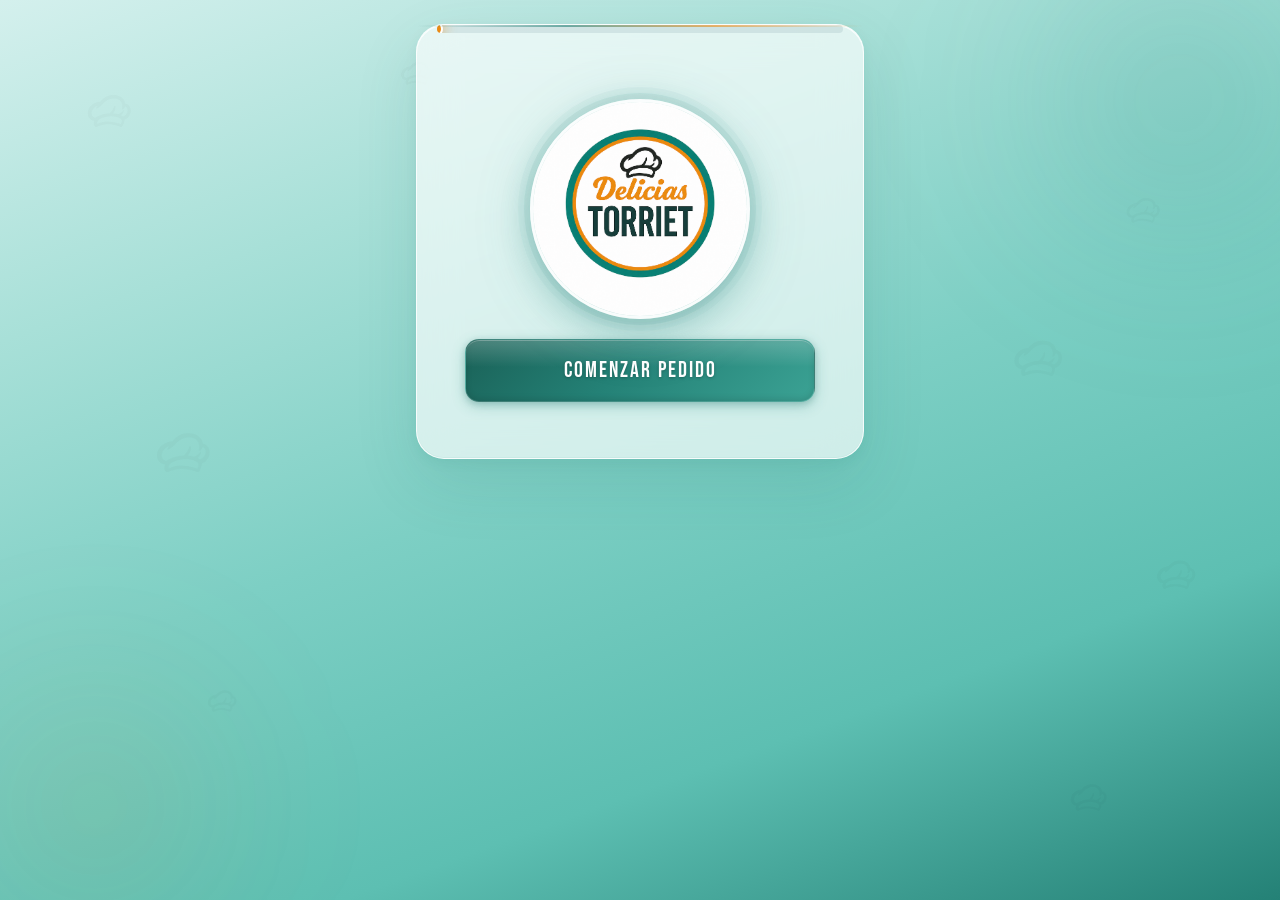
==== index.html @ bf2e3608 "Actualizar URL Apps Script" ====
<!DOCTYPE html>
<html lang="es">
<head>
  <meta charset="UTF-8">
  <meta name="viewport" content="width=device-width, initial-scale=1.0">
  <title>Delicias Torriet - Pedidos</title>
  <style>
    @import url('https://fonts.googleapis.com/css2?family=Lobster&family=Bebas+Neue&family=Inter:wght@400;500;600;700;800&display=swap');

    :root {
      --turquesa: #248176;
      --turquesa-dark: #1a6157;
      --turquesa-deep: #163f38;
      --turquesa-glow: #3ba294;
      --verde-tq: #3ba294;
      --verde-deep: #1a6157;
      --dorado: #eb8a13;
      --dorado-dark: #d4760a;
      --dorado-light: #f5a942;
      --celeste: #3ba294;
      --celeste-light: #d7ece8;
      --blanco: #FFFFFF;
      --gris-claro: #F1F5F9;
      --gris-medio: #607D8B;
      --gris-oscuro: #263238;
      --sombra: rgba(26, 97, 87, 0.08);
      --sombra-suave: rgba(36, 129, 118, 0.15);
      --sombra-media: rgba(26, 97, 87, 0.12);
      --glass-bg: rgba(255, 255, 255, 0.65);
      --glass-border: rgba(255, 255, 255, 0.8);
      --glass-blur: 20px;
      --glass-shadow: 0 8px 32px rgba(36,129,118,0.12);
      --naranja: #eb8a13;
      --naranja-dark: #d4760a;
      --naranja-light: #f5a942;
      --naranja-glow: rgba(235, 138, 19, 0.15);
      --verde-marca: #248176;
      --verde-marca-dark: #1a6157;
      --verde-marca-light: #3ba294;
    }

    * {
      margin: 0;
      padding: 0;
      box-sizing: border-box;
    }

    body {
      font-family: 'Bebas Neue', -apple-system, BlinkMacSystemFont, 'Segoe UI', Roboto, sans-serif;
      background: linear-gradient(160deg, #d4f0ed 0%, #a8e0d8 25%, #7dcfc4 50%, #5dbfb2 75%, #248176 100%);
      color: var(--gris-oscuro);
      line-height: 1.6;
      min-height: 100vh;
      -webkit-font-smoothing: antialiased;
      overflow-x: hidden;
      position: relative;
    }

    body::before, body::after {
      content: '';
      position: fixed;
      border-radius: 50%;
      filter: blur(80px);
      z-index: 0;
      pointer-events: none;
    }

    body::before {
      width: 400px; height: 400px;
      background: radial-gradient(circle, rgba(36,129,118,0.2), transparent 70%);
      top: -100px; right: -100px;
      animation: blobFloat1 20s ease-in-out infinite;
    }

    body::after {
      width: 350px; height: 350px;
      background: radial-gradient(circle, rgba(235,138,19,0.12), transparent 70%);
      bottom: -80px; left: -80px;
      animation: blobFloat2 25s ease-in-out infinite;
    }

    @keyframes blobFloat1 {
      0%, 100% { transform: translate(0, 0) scale(1); }
      33% { transform: translate(-60px, 40px) scale(1.1); }
      66% { transform: translate(30px, -30px) scale(0.95); }
    }

    @keyframes blobFloat2 {
      0%, 100% { transform: translate(0, 0) scale(1); }
      33% { transform: translate(50px, -40px) scale(1.15); }
      66% { transform: translate(-40px, 20px) scale(0.9); }
    }

    .container {
      max-width: 480px;
      margin: 0 auto;
      padding: 24px 16px;
      position: relative;
      z-index: 1;
    }

    /* Wizard Container */
    .wizard-container {
      background: var(--glass-bg);
      backdrop-filter: blur(var(--glass-blur));
      -webkit-backdrop-filter: blur(var(--glass-blur));
      border-radius: 28px;
      box-shadow: 0 4px 12px rgba(36,129,118,0.08), 0 24px 64px rgba(26,97,87,0.12), inset 0 1px 0 rgba(255,255,255,0.9), inset 0 -1px 0 rgba(36,129,118,0.05);
      overflow: visible;
      min-height: auto;
      position: relative;
      border: 1px solid var(--glass-border);
    }

    .wizard-container::before {
      content: '';
      position: absolute;
      top: 0; left: 0; right: 0; height: 2px;
      background: linear-gradient(90deg, transparent, var(--verde-marca), var(--naranja), transparent);
      opacity: 0.6;
      z-index: 10;
      border-radius: 28px 28px 0 0;
    }

    /* Progress Bar */
    .progress-bar {
      background: rgba(96,125,139,0.15);
      height: 8px;
      position: relative;
      border-radius: 4px;
      overflow: hidden;
      margin: 0 20px;
    }

    .progress-fill {
      background: linear-gradient(90deg, var(--verde-marca-dark), var(--verde-marca), var(--naranja));
      height: 100%;
      transition: width 0.6s cubic-bezier(0.34, 1.56, 0.64, 1);
      border-radius: 4px;
      box-shadow: 0 0 14px rgba(36,129,118,0.5);
      position: relative;
    }

    .progress-fill::after {
      content: '';
      position: absolute;
      right: -6px; top: 50%;
      width: 12px; height: 12px;
      border-radius: 50%;
      background: var(--naranja);
      transform: translateY(-50%);
      box-shadow: 0 0 14px rgba(235,138,19,0.7);
      border: 2px solid var(--blanco);
    }

    /* Step Indicators - hidden, only progress bar is shown */
    .step-indicators {
      display: none;
    }

    /* Steps - Slide Transition System */
    .step {
      display: none;
      padding: 36px 28px;
    }

    .step.active {
      display: block;
      animation: liquidIn 0.5s cubic-bezier(0.34, 1.56, 0.64, 1);
    }

    .step.exiting {
      display: block;
      animation: liquidOut 0.4s cubic-bezier(0.4, 0, 0.2, 1) forwards;
    }

    .step.exiting-back {
      display: block;
      animation: liquidOutBack 0.4s cubic-bezier(0.4, 0, 0.2, 1) forwards;
    }

    .step.entering-back {
      display: block;
      animation: liquidInBack 0.5s cubic-bezier(0.34, 1.56, 0.64, 1);
    }

    @keyframes liquidIn {
      0% { opacity: 0; transform: translateX(60px) scale(0.95); filter: blur(8px); }
      60% { opacity: 1; filter: blur(0); }
      100% { opacity: 1; transform: translateX(0) scale(1); filter: blur(0); }
    }

    @keyframes liquidOut {
      0% { opacity: 1; transform: translateX(0) scale(1); filter: blur(0); }
      40% { opacity: 0.5; filter: blur(4px); }
      100% { opacity: 0; transform: translateX(-60px) scale(0.95); filter: blur(8px); }
    }

    @keyframes liquidInBack {
      0% { opacity: 0; transform: translateX(-60px) scale(0.95); filter: blur(8px); }
      60% { opacity: 1; filter: blur(0); }
      100% { opacity: 1; transform: translateX(0) scale(1); filter: blur(0); }
    }

    @keyframes liquidOutBack {
      0% { opacity: 1; transform: translateX(0) scale(1); filter: blur(0); }
      40% { opacity: 0.5; filter: blur(4px); }
      100% { opacity: 0; transform: translateX(60px) scale(0.95); filter: blur(8px); }
    }

    @keyframes ripple {
      to { transform: scale(4); opacity: 0; }
    }

    @keyframes shimmer {
      0% { background-position: -200% 0; }
      100% { background-position: 200% 0; }
    }

    /* Back Arrow */
    .back-arrow {
      position: absolute;
      top: 14px;
      left: 14px;
      width: 40px;
      height: 40px;
      border-radius: 50%;
      background: linear-gradient(180deg, rgba(255,255,255,0.7) 0%, rgba(255,255,255,0.4) 100%);
      backdrop-filter: blur(8px);
      -webkit-backdrop-filter: blur(8px);
      border: 1px solid var(--glass-border);
      display: none;
      align-items: center;
      justify-content: center;
      cursor: pointer;
      z-index: 20;
      transition: all 0.25s ease;
      box-shadow: 0 2px 8px rgba(0,0,0,0.06), inset 0 1px 0 rgba(255,255,255,0.8);
    }

    .back-arrow.show {
      display: flex;
    }

    .back-arrow:hover {
      background: linear-gradient(180deg, var(--verde-marca-light) 0%, var(--verde-marca) 100%);
      transform: scale(1.1);
      box-shadow: 0 4px 16px rgba(36,129,118,0.3), inset 0 1px 0 rgba(255,255,255,0.25);
    }

    .back-arrow:hover svg {
      fill: var(--blanco);
    }

    .back-arrow svg {
      width: 20px;
      height: 20px;
      fill: var(--verde-marca);
      transition: fill 0.25s ease;
    }

    /* Step 1 - Welcome */
    .welcome-step {
      text-align: center;
      padding: 30px 20px 20px;
      position: relative;
    }

    .welcome-step::before {
      content: '';
      position: absolute;
      top: 20px; left: 50%;
      width: 200px; height: 200px;
      transform: translateX(-50%);
      background: radial-gradient(circle, rgba(36,129,118,0.12), transparent 70%);
      border-radius: 50%;
      pointer-events: none;
    }

    .welcome-logo {
      width: 220px;
      height: 220px;
      margin: 0 auto 20px;
      border-radius: 50%;
      overflow: hidden;
      filter: drop-shadow(0 8px 24px rgba(36,129,118,0.25));
      animation: floatLogo 4s ease-in-out infinite;
      border: 3px solid rgba(255,255,255,0.9);
      box-shadow: 0 0 0 6px rgba(36,129,118,0.08), 0 0 0 12px rgba(36,129,118,0.04), 0 12px 32px rgba(36,129,118,0.2);
      position: relative;
      z-index: 1;
    }

    .welcome-logo img {
      width: 100%;
      height: 100%;
      object-fit: cover;
    }

    @keyframes floatLogo {
      0%, 100% { transform: translateY(0) rotate(0deg); }
      33% { transform: translateY(-10px) rotate(-2deg); }
      66% { transform: translateY(-5px) rotate(2deg); }
    }

    .welcome-title {
      font-family: 'Lobster', cursive;
      font-size: 3.5rem;
      font-weight: 400;
      background: linear-gradient(135deg, var(--verde-marca-dark) 0%, var(--verde-marca) 50%, var(--verde-marca-light) 100%);
      -webkit-background-clip: text;
      -webkit-text-fill-color: transparent;
      background-clip: text;
      margin-bottom: 0;
      letter-spacing: 0;
      position: relative;
      z-index: 1;
      filter: drop-shadow(0 2px 8px rgba(36,129,118,0.3));
      line-height: 1.1;
    }

    .welcome-brand {
      font-family: 'Bebas Neue', sans-serif;
      font-size: 2.8rem;
      font-weight: 400;
      color: var(--verde-marca-dark);
      letter-spacing: 1px;
      margin-bottom: 12px;
      margin-top: 2px;
      position: relative;
      z-index: 1;
      text-shadow: 0 2px 8px rgba(0,105,120,0.15);
    }

    .welcome-subtitle {
      font-size: 1.4rem;
      color: var(--gris-medio);
      margin-bottom: 36px;
      font-weight: 400;
      position: relative;
      z-index: 1;
      letter-spacing: 0.5px;
    }

    /* Step Titles */
    .step-title {
      font-family: 'Bebas Neue', sans-serif;
      font-size: 2rem;
      font-weight: 400;
      color: var(--verde-marca-dark);
      text-align: center;
      margin-bottom: 20px;
      letter-spacing: 2px;
    }

    /* Step 2 - Products */
    .section-header {
      grid-column: 1 / -1;
      text-align: center;
      margin: 8px 0 16px;
      position: relative;
    }

    .section-header:first-child {
      margin-top: 0;
    }

    .section-header h3 {
      font-family: 'Bebas Neue', sans-serif;
      font-size: 1.8rem;
      font-weight: 400;
      letter-spacing: 3px;
      text-transform: uppercase;
      display: inline-block;
      padding: 6px 24px;
      border-radius: 30px;
      position: relative;
      z-index: 1;
    }

    .section-header.individuales h3 {
      background: linear-gradient(135deg, rgba(235,138,19,0.15), rgba(245,169,66,0.1));
      border: 1px solid rgba(235,138,19,0.3);
      color: var(--naranja-dark);
      text-shadow: 0 0 20px rgba(235,138,19,0.3);
      box-shadow: 0 4px 20px rgba(235,138,19,0.1);
    }

    .section-header.packs h3 {
      background: linear-gradient(135deg, rgba(36,129,118,0.15), rgba(59,162,148,0.1));
      border: 1px solid rgba(36,129,118,0.3);
      color: var(--verde-marca);
      text-shadow: 0 0 20px rgba(36,129,118,0.3);
      box-shadow: 0 4px 20px rgba(36,129,118,0.1);
    }

    .section-header::before {
      content: '';
      position: absolute;
      top: 50%;
      left: 0; right: 0;
      height: 1px;
      background: linear-gradient(90deg, transparent, rgba(235,138,19,0.2), transparent);
    }

    .section-header.packs::before {
      background: linear-gradient(90deg, transparent, rgba(36,129,118,0.2), transparent);
    }

    .products-grid {
      display: grid;
      grid-template-columns: repeat(2, 1fr);
      gap: 14px;
      margin-bottom: 24px;
    }

    .product-card {
      background: var(--glass-bg);
      backdrop-filter: blur(12px);
      -webkit-backdrop-filter: blur(12px);
      border-radius: 20px;
      overflow: hidden;
      transition: all 0.4s cubic-bezier(0.34, 1.56, 0.64, 1);
      cursor: pointer;
      border: 1px solid var(--glass-border);
      box-shadow: 0 4px 16px rgba(0,96,100,0.06);
      position: relative;
      z-index: 1;
    }

    .pack-card.dropdown-active {
      z-index: 50;
    }

    .product-card::after {
      content: '';
      position: absolute;
      top: 0; left: 0; right: 0; bottom: 0;
      border-radius: 20px;
      background: linear-gradient(135deg, rgba(255,255,255,0.15), transparent 50%);
      pointer-events: none;
      opacity: 0;
      transition: opacity 0.3s ease;
    }

    .product-card:hover {
      transform: translateY(-8px);
      box-shadow: 0 20px 48px rgba(235,138,19,0.2), 0 0 0 1px rgba(235,138,19,0.15);
      border-color: var(--naranja-light);
    }

    .product-card:hover::after {
      opacity: 1;
    }

    .product-card.selected {
      border-color: var(--verde-marca);
      box-shadow: 0 8px 32px rgba(36,129,118,0.25), 0 0 0 2px var(--verde-marca), 0 0 24px rgba(36,129,118,0.15), inset 0 0 20px rgba(36,129,118,0.05);
    }

    .product-card.selected .product-info {
      background: linear-gradient(135deg, var(--verde-marca-dark) 0%, var(--verde-marca) 50%, var(--verde-marca-light) 100%);
    }

    .product-card.selected .product-name,
    .product-card.selected .product-price,
    .product-card.selected .product-desc {
      color: var(--blanco);
    }

    .product-card.selected .qty-btn {
      background: rgba(255, 255, 255, 0.25);
      color: var(--blanco);
    }

    .product-card.selected .qty-btn:hover {
      background: rgba(255, 255, 255, 0.4);
    }

    .product-image {
      height: 130px;
      background-size: cover;
      background-position: center;
      display: flex;
      align-items: center;
      justify-content: center;
      position: relative;
      overflow: hidden;
    }

    .product-image::after {
      content: '';
      position: absolute;
      bottom: 0; left: 0; right: 0; height: 50%;
      background: linear-gradient(to top, rgba(0,0,0,0.2), transparent);
      pointer-events: none;
    }

    .product-info {
      padding: 16px 14px;
      text-align: center;
      transition: all 0.35s ease;
    }

    .product-name {
      font-family: 'Bebas Neue', sans-serif;
      font-size: 1.5rem;
      font-weight: 400;
      color: var(--gris-oscuro);
      margin-bottom: 4px;
      letter-spacing: 1px;
    }

    .product-desc {
      font-size: 1rem;
      color: var(--gris-medio);
      margin-bottom: 6px;
      font-weight: 400;
      letter-spacing: 0.3px;
    }

    /* Pack Cards */
    .pack-card-wrapper {
      grid-column: 1 / -1;
      position: relative;
    }

    .pack-card {
      border: 1px solid rgba(255,193,7,0.25) !important;
      background: linear-gradient(135deg, rgba(255,255,255,0.75), rgba(255,248,225,0.5)) !important;
      position: relative;
      display: flex;
      flex-direction: row;
      flex-wrap: wrap;
      overflow: hidden;
    }

    .pack-card:hover {
      box-shadow: 0 16px 40px rgba(255,193,7,0.15), 0 0 0 1px rgba(255,193,7,0.15) !important;
      border-color: var(--dorado) !important;
    }

    .pack-card.selected {
      border-color: var(--dorado) !important;
      box-shadow: 0 8px 32px rgba(255,193,7,0.2), 0 0 0 2px var(--dorado), 0 0 24px rgba(255,193,7,0.1) !important;
    }

    .pack-card .product-image {
      width: 120px;
      min-width: 120px;
      height: 140px;
      overflow: hidden;
      border-radius: 16px;
      border: 3px solid var(--blanco);
      box-shadow: inset 0 0 0 1px rgba(0,0,0,0.06), 0 6px 14px rgba(0,0,0,0.12);
      align-self: center;
      margin-left: 12px;
    }

    .pack-card .product-info {
      flex: 1;
      text-align: left;
      padding: 16px 16px 14px;
      display: flex;
      flex-direction: column;
      justify-content: center;
    }

    .pack-card.selected .product-info {
      background: linear-gradient(135deg, var(--verde-marca-dark) 0%, var(--verde-marca) 50%, var(--verde-marca-light) 100%) !important;
    }

    .pack-header {
      display: flex;
      align-items: center;
      gap: 8px;
      margin-bottom: 4px;
    }

    .pack-header .product-name {
      margin-bottom: 0;
    }

    .info-btn {
      background: rgba(235,138,19,0.1);
      border: 1px solid rgba(235,138,19,0.2);
      border-radius: 50%;
      width: 24px;
      height: 24px;
      display: flex;
      align-items: center;
      justify-content: center;
      cursor: pointer;
      transition: all 0.25s ease;
      flex-shrink: 0;
    }

    .info-btn:hover {
      background: var(--naranja);
      transform: scale(1.1);
    }

    .info-btn:hover svg {
      fill: var(--blanco);
    }

    .pack-selector {
      margin-top: 8px;
      display: flex;
      gap: 8px;
      align-items: center;
      position: relative;
    }

    .pack-select-trigger {
      flex: 1;
      padding: 15px 48px 15px 18px;
      border-radius: 16px;
      background: linear-gradient(135deg, var(--naranja-dark) 0%, var(--naranja) 55%, var(--naranja-light) 100%);
      font-family: 'Bebas Neue', sans-serif;
      font-size: 1.25rem;
      letter-spacing: 1.2px;
      color: var(--blanco);
      text-shadow: 0 1px 3px rgba(0,0,0,0.2);
      cursor: pointer;
      transition: all 0.3s cubic-bezier(0.34, 1.56, 0.64, 1);
      box-shadow: 0 6px 18px rgba(235,138,19,0.35), 0 2px 4px rgba(212,118,10,0.25), inset 0 1px 0 rgba(255,255,255,0.35), inset 0 -3px 8px rgba(0,0,0,0.12);
      position: relative;
      user-select: none;
      white-space: nowrap;
      overflow: hidden;
      text-overflow: ellipsis;
    }

    .pack-selector::after {
      content: '';
      position: absolute;
      right: 12px;
      top: 50%;
      transform: translateY(-50%);
      width: 26px;
      height: 26px;
      border-radius: 50%;
      background: rgba(255,255,255,0.25);
      box-shadow: inset 0 1px 3px rgba(0,0,0,0.15), inset 0 1px 0 rgba(255,255,255,0.3);
      pointer-events: none;
      transition: transform 0.3s ease;
      z-index: 2;
    }

    .pack-selector::before {
      content: '';
      position: absolute;
      right: 20px;
      top: 50%;
      transform: translateY(-2px);
      width: 0; height: 0;
      border-left: 4px solid transparent;
      border-right: 4px solid transparent;
      border-top: 6px solid var(--blanco);
      pointer-events: none;
      z-index: 3;
      transition: transform 0.3s ease;
    }

    .pack-select-trigger:hover {
      transform: translateY(-2px);
      box-shadow: 0 10px 26px rgba(235,138,19,0.45), 0 3px 6px rgba(212,118,10,0.3), inset 0 1px 0 rgba(255,255,255,0.4), inset 0 -3px 8px rgba(0,0,0,0.12);
    }

    .pack-selector.open::before {
      transform: translateY(-2px) rotate(180deg);
    }

    .pack-selector.open .pack-select-trigger {
      box-shadow: 0 0 0 4px rgba(235,138,19,0.25), 0 8px 22px rgba(235,138,19,0.4), inset 0 1px 0 rgba(255,255,255,0.4), inset 0 -3px 8px rgba(0,0,0,0.12);
    }

    /* Custom Dropdown Panel */
    .pack-dropdown {
      position: absolute;
      background: rgba(255,255,255,0.98);
      backdrop-filter: blur(16px);
      -webkit-backdrop-filter: blur(16px);
      border-radius: 16px;
      box-shadow: 0 16px 40px rgba(26,97,87,0.25), 0 4px 12px rgba(0,0,0,0.1), inset 0 1px 0 rgba(255,255,255,0.9);
      border: 1px solid rgba(235,138,19,0.15);
      z-index: 100;
      opacity: 0;
      visibility: hidden;
      transform: translateY(-8px) scale(0.97);
      transition: all 0.25s cubic-bezier(0.34, 1.56, 0.64, 1);
      overflow: hidden;
      padding: 6px;
      max-height: 260px;
      overflow-y: auto;
    }

    .pack-dropdown.show {
      opacity: 1;
      visibility: visible;
      transform: translateY(0) scale(1);
    }

    .pack-dropdown-option {
      display: flex;
      justify-content: space-between;
      align-items: center;
      padding: 12px 14px;
      border-radius: 11px;
      font-family: 'Bebas Neue', sans-serif;
      font-size: 1.1rem;
      letter-spacing: 0.5px;
      color: var(--gris-oscuro);
      cursor: pointer;
      transition: all 0.2s ease;
      margin-bottom: 3px;
    }

    .pack-dropdown-option:last-child {
      margin-bottom: 0;
    }

    .pack-dropdown-option:hover {
      background: linear-gradient(135deg, rgba(235,138,19,0.12), rgba(245,169,66,0.06));
      transform: translateX(3px);
    }

    .pack-dropdown-option.selected {
      background: linear-gradient(135deg, var(--naranja) 0%, var(--naranja-light) 100%);
      color: var(--blanco);
      text-shadow: 0 1px 2px rgba(0,0,0,0.15);
      box-shadow: 0 3px 10px rgba(235,138,19,0.3);
    }

    .pack-dropdown-option .dropdown-price {
      font-weight: 600;
      color: var(--verde-marca);
      letter-spacing: 0.5px;
    }

    .pack-dropdown-option.selected .dropdown-price {
      color: var(--blanco);
    }

    .pack-dropdown-option.custom-option {
      border-top: 1px solid rgba(148,163,184,0.15);
      margin-top: 3px;
      padding-top: 14px;
      color: var(--verde-marca-dark);
      font-weight: 600;
      justify-content: flex-start;
      gap: 8px;
    }

    .pack-dropdown-option.custom-option:hover {
      background: linear-gradient(135deg, rgba(36,129,118,0.12), rgba(59,162,148,0.06));
    }

    .pack-dropdown-option.custom-option.selected {
      background: linear-gradient(135deg, var(--verde-marca) 0%, var(--verde-marca-light) 100%);
    }

    .pack-price-display {
      font-family: 'Bebas Neue', sans-serif;
      font-size: 1.6rem;
      color: var(--naranja);
      letter-spacing: 1px;
      min-width: 70px;
      text-align: right;
    }

    .pack-card.selected .pack-price-display {
      color: var(--blanco);
    }

    .custom-qty-group {
      display: none;
      margin-top: 8px;
      gap: 8px;
      align-items: center;
      flex-wrap: wrap;
    }

    .custom-qty-group.show {
      display: flex;
    }

    .custom-qty-add {
      padding: 10px 18px;
      border: none;
      border-radius: 12px;
      background: linear-gradient(135deg, var(--naranja-dark) 0%, var(--naranja) 50%, var(--naranja-light) 100%);
      color: var(--blanco);
      font-family: 'Bebas Neue', sans-serif;
      font-size: 1.2rem;
      letter-spacing: 0.8px;
      cursor: pointer;
      box-shadow: 0 4px 12px rgba(235,138,19,0.3);
      transition: all 0.2s ease;
    }

    .custom-qty-add:hover {
      transform: translateY(-2px);
      box-shadow: 0 6px 16px rgba(235,138,19,0.4);
    }

    .custom-qty-items {
      display: flex;
      flex-direction: column;
      gap: 6px;
      width: 100%;
      margin-top: 8px;
    }

    .custom-item-row {
      display: flex;
      align-items: center;
      justify-content: space-between;
      padding: 8px 10px;
      background: rgba(255,255,255,0.55);
      border: 1px solid rgba(235,138,19,0.12);
      border-radius: 12px;
    }

    .custom-item-name {
      font-family: 'Bebas Neue', sans-serif;
      font-size: 1.15rem;
      color: var(--gris-oscuro);
      letter-spacing: 0.6px;
    }

    .custom-item-qty {
      display: flex;
      align-items: center;
      gap: 6px;
    }

    .custom-item-qty .qty-btn {
      width: 28px;
      height: 28px;
      font-size: 1.1rem;
    }

    .custom-item-qty .qty-display {
      min-width: 24px;
      font-size: 1.2rem;
    }

    .custom-qty-total {
      display: flex;
      align-items: center;
      justify-content: space-between;
      width: 100%;
      margin-top: 10px;
      padding-top: 10px;
      border-top: 1px solid rgba(235,138,19,0.15);
      font-family: 'Bebas Neue', sans-serif;
      font-size: 1.25rem;
      color: var(--gris-oscuro);
    }

    .custom-qty-total span:last-child {
      color: var(--naranja-dark);
    }

    .whatsapp-notice {
      display: none;
      margin-top: 8px;
      padding: 10px 14px;
      background: rgba(36,129,118,0.08);
      border: 1px solid rgba(36,129,118,0.2);
      border-radius: 10px;
      font-size: 0.95rem;
      color: var(--verde-marca-dark);
      gap: 8px;
      align-items: flex-start;
    }

    .whatsapp-notice.show {
      display: flex;
    }

    .whatsapp-notice svg {
      width: 18px;
      height: 18px;
      fill: var(--verde-marca);
      flex-shrink: 0;
      margin-top: 2px;
    }

    .pack-info-popup {
      display: none;
      padding: 14px 18px;
      margin-top: 8px;
      background: rgba(36,129,118,0.08);
      border: 1px solid rgba(36,129,118,0.2);
      border-radius: 14px;
      font-size: 1rem;
      width: 100%;
    }

    .pack-info-popup.show {
      display: block;
      animation: packInfoSlide 0.3s ease;
    }

    @keyframes packInfoSlide {
      from { opacity: 0; transform: translateY(-5px); }
      to { opacity: 1; transform: translateY(0); }
    }

    .tarifa-row {
      display: flex;
      justify-content: space-between;
      padding: 6px 0;
      border-bottom: 1px solid rgba(148,163,184,0.12);
      font-family: 'Bebas Neue', sans-serif;
      font-size: 1.15rem;
      letter-spacing: 1px;
      color: var(--gris-oscuro);
    }

    .tarifa-row:last-child {
      border-bottom: none;
    }

    .tarifa-row span:last-child {
      color: var(--naranja-dark);
      font-weight: 600;
    }

    .product-quantity {
      display: flex;
      align-items: center;
      justify-content: center;
      gap: 8px;
      margin-top: 8px;
    }

    .qty-btn {
      width: 36px;
      height: 36px;
      border-radius: 50%;
      border: 1px solid rgba(36,129,118,0.15);
      background: linear-gradient(180deg, var(--celeste-light) 0%, rgba(59,162,148,0.15) 100%);
      color: var(--verde-marca-dark);
      font-size: 1.3rem;
      font-weight: 700;
      cursor: pointer;
      transition: all 0.25s cubic-bezier(0.34, 1.56, 0.64, 1);
      display: flex;
      align-items: center;
      justify-content: center;
      box-shadow: 0 2px 6px rgba(36,129,118,0.1), inset 0 1px 0 rgba(255,255,255,0.8);
    }

    .qty-btn:hover {
      background: linear-gradient(180deg, var(--verde-marca) 0%, var(--verde-marca-dark) 100%);
      color: var(--blanco);
      transform: scale(1.12);
      box-shadow: 0 4px 14px rgba(36,129,118,0.3), inset 0 1px 0 rgba(255,255,255,0.3);
    }

    .qty-btn:active {
      transform: scale(0.95);
    }

    .qty-display {
      font-size: 1.6rem;
      font-weight: 400;
      min-width: 32px;
      text-align: center;
      font-family: 'Bebas Neue', sans-serif;
      letter-spacing: 1px;
    }

    /* Step 3 - Summary */
    .summary-card {
      background: var(--glass-bg);
      backdrop-filter: blur(12px);
      -webkit-backdrop-filter: blur(12px);
      border-radius: 18px;
      padding: 20px;
      margin-bottom: 20px;
      border: 1px solid var(--glass-border);
    }

    .summary-title {
      font-family: 'Bebas Neue', sans-serif;
      font-size: 2rem;
      font-weight: 400;
      color: var(--verde-marca);
      margin-bottom: 16px;
      letter-spacing: 2px;
    }

    .summary-item {
      display: flex;
      justify-content: space-between;
      padding: 14px 0;
      border-bottom: 1px solid rgba(148, 163, 184, 0.15);
      font-weight: 400;
      font-size: 1.3rem;
      letter-spacing: 0.5px;
    }

    .summary-item:last-child {
      border-bottom: none;
    }

    .summary-total {
      background: linear-gradient(135deg, var(--turquesa-deep) 0%, var(--turquesa) 50%, var(--verde-tq) 100%);
      color: var(--blanco);
      padding: 28px 24px;
      border-radius: 20px;
      text-align: center;
      margin-top: 20px;
      box-shadow: 0 12px 32px rgba(36,129,118,0.25), inset 0 1px 0 rgba(255,255,255,0.2);
      position: relative;
      overflow: hidden;
    }

    .summary-total::before {
      content: '';
      position: absolute;
      top: 0; left: -100%;
      width: 200%; height: 100%;
      background: linear-gradient(90deg, transparent, rgba(255,255,255,0.2), transparent);
      animation: shimmer 3s infinite;
    }

    .summary-total::after {
      content: '';
      position: absolute;
      bottom: -50%; left: -20%;
      width: 140%; height: 100%;
      background: radial-gradient(ellipse at center, rgba(255,255,255,0.08), transparent 60%);
      pointer-events: none;
    }

    .total-label {
      font-size: 1.2rem;
      opacity: 0.85;
      text-transform: uppercase;
      letter-spacing: 2px;
      font-weight: 400;
    }

    .total-amount {
      font-family: 'Bebas Neue', sans-serif;
      font-size: 2.8rem;
      font-weight: 400;
      margin-top: 4px;
      letter-spacing: 2px;
      position: relative;
    }

    /* Step 4 - Form */
    .form-group {
      margin-bottom: 18px;
    }

    .form-label {
      display: block;
      font-size: 1.15rem;
      font-weight: 400;
      color: var(--gris-medio);
      margin-bottom: 8px;
      text-transform: uppercase;
      letter-spacing: 1.5px;
    }

    .form-input {
      width: 100%;
      padding: 16px 18px;
      border: 1px solid var(--glass-border);
      border-radius: 14px;
      font-size: 1.3rem;
      transition: all 0.3s ease;
      background: linear-gradient(180deg, rgba(255,255,255,0.75) 0%, rgba(255,255,255,0.5) 100%);
      backdrop-filter: blur(8px);
      -webkit-backdrop-filter: blur(8px);
      font-family: 'Bebas Neue', sans-serif;
      letter-spacing: 0.5px;
      box-shadow: inset 0 1px 0 rgba(255,255,255,0.6), 0 2px 6px rgba(26,97,87,0.04);
    }

    .form-input:focus {
      outline: none;
      border-color: var(--verde-marca);
      background: var(--blanco);
      box-shadow: 0 0 0 4px var(--sombra-suave);
    }

    .form-input::placeholder {
      color: #CBD5E1;
    }

    .toggle-group {
      display: flex;
      gap: 10px;
      margin-bottom: 18px;
    }

    .toggle-option {
      flex: 1;
    }

    .toggle-option input[type="radio"] {
      display: none;
    }

    .toggle-label {
      display: flex;
      align-items: center;
      justify-content: center;
      gap: 8px;
      padding: 16px;
      border: 1px solid var(--glass-border);
      border-radius: 14px;
      text-align: center;
      cursor: pointer;
      transition: all 0.3s ease;
      font-weight: 400;
      color: var(--gris-medio);
      font-size: 1.25rem;
      background: linear-gradient(180deg, rgba(255,255,255,0.75) 0%, rgba(255,255,255,0.5) 100%);
      backdrop-filter: blur(8px);
      -webkit-backdrop-filter: blur(8px);
      letter-spacing: 1px;
      box-shadow: inset 0 1px 0 rgba(255,255,255,0.6), 0 2px 6px rgba(26,97,87,0.04);
    }

    .toggle-option input[type="radio"]:checked + .toggle-label {
      border-color: var(--verde-marca);
      background: linear-gradient(135deg, var(--verde-marca-dark) 0%, var(--verde-marca) 50%, var(--verde-marca-light) 100%);
      color: var(--blanco);
      box-shadow: 0 4px 12px var(--sombra-suave), inset 0 1px 0 rgba(255,255,255,0.25);
      text-shadow: 0 1px 2px rgba(0,0,0,0.15);
    }

    .toggle-label svg {
      width: 20px;
      height: 20px;
      flex-shrink: 0;
    }

    /* Step 5 - Payment */
    .payment-card {
      background: linear-gradient(135deg, var(--verde-marca-dark) 0%, var(--verde-marca) 50%, var(--verde-marca-light) 100%);
      color: var(--blanco);
      padding: 36px 24px;
      border-radius: 22px;
      text-align: center;
      margin-bottom: 20px;
      box-shadow: 0 12px 36px rgba(36,129,118,0.3), 0 4px 10px rgba(26,97,87,0.2), inset 0 1px 0 rgba(255,255,255,0.25), inset 0 -3px 10px rgba(0,0,0,0.1);
      position: relative;
      overflow: hidden;
      border: 1px solid rgba(255,255,255,0.15);
    }

    .payment-card::before {
      content: '';
      position: absolute;
      top: 0; left: -100%;
      width: 200%; height: 100%;
      background: linear-gradient(90deg, transparent, rgba(255,255,255,0.2), transparent);
      animation: shimmer 3s infinite;
    }

    .payment-card::after {
      content: '';
      position: absolute;
      bottom: -50%; left: -20%;
      width: 140%; height: 100%;
      background: radial-gradient(ellipse at center, rgba(255,255,255,0.06), transparent 60%);
      pointer-events: none;
    }

    .payment-icon {
      margin-bottom: 12px;
      display: flex;
      justify-content: center;
    }

    .payment-icon svg {
      width: 40px;
      height: 40px;
      fill: var(--blanco);
    }

    .payment-number {
      font-family: 'Bebas Neue', sans-serif;
      font-size: 2.6rem;
      font-weight: 400;
      margin-bottom: 8px;
      letter-spacing: 3px;
      position: relative;
    }

    .payment-label {
      font-size: 1.2rem;
      opacity: 0.85;
      text-transform: uppercase;
      letter-spacing: 2px;
      font-weight: 400;
    }

    /* Buttons */
    .btn {
      width: 100%;
      padding: 18px;
      border: none;
      border-radius: 14px;
      font-size: 1.35rem;
      font-weight: 400;
      cursor: pointer;
      transition: all 0.3s cubic-bezier(0.4, 0, 0.2, 1);
      text-transform: uppercase;
      letter-spacing: 2px;
      font-family: 'Bebas Neue', sans-serif;
      position: relative;
      overflow: hidden;
    }

    .btn-primary {
      background: linear-gradient(135deg, var(--verde-marca-dark) 0%, var(--verde-marca) 45%, var(--verde-marca-light) 100%);
      color: var(--blanco);
      box-shadow: 0 4px 14px rgba(36,129,118,0.3), 0 2px 6px rgba(26,97,87,0.2), inset 0 1px 0 rgba(255,255,255,0.25), inset 0 -2px 6px rgba(0,0,0,0.12);
      text-shadow: 0 1px 3px rgba(0,0,0,0.25);
      border: 1px solid rgba(255,255,255,0.15);
    }

    .btn-primary::before {
      content: '';
      position: absolute;
      top: 0; left: 0; right: 0; height: 45%;
      background: linear-gradient(180deg, rgba(255,255,255,0.22), transparent);
      border-radius: 14px 14px 0 0;
      pointer-events: none;
    }

    .btn-primary::after {
      content: '';
      position: absolute;
      top: 0; left: -60%;
      width: 40%; height: 100%;
      background: linear-gradient(90deg, transparent, rgba(255,255,255,0.35), transparent);
      transform: skewX(-20deg);
      pointer-events: none;
    }

    .btn-primary:hover {
      transform: translateY(-3px);
      box-shadow: 0 14px 36px rgba(36,129,118,0.4), 0 4px 10px rgba(26,97,87,0.25), inset 0 1px 0 rgba(255,255,255,0.35), inset 0 -2px 6px rgba(0,0,0,0.12);
    }

    .btn-primary:hover::after {
      animation: btnShine 0.8s ease;
    }

    @keyframes btnShine {
      0% { left: -60%; }
      100% { left: 120%; }
    }

    .btn-primary:active {
      transform: translateY(0) scale(0.98);
    }

    .btn-primary:disabled {
      opacity: 0.5;
      cursor: not-allowed;
      transform: none;
    }

    .btn-secondary {
      background: transparent;
      color: var(--gris-medio);
      margin-top: 10px;
      border: 1px solid var(--glass-border);
    }

    .btn-secondary:hover {
      background: var(--glass-bg);
      color: var(--verde-marca-dark);
      border-color: var(--verde-marca-light);
    }

    .ripple {
      position: absolute;
      border-radius: 50%;
      background: rgba(255, 255, 255, 0.4);
      transform: scale(0);
      animation: ripple 0.6s ease-out;
      pointer-events: none;
    }

    /* Step 5 - Confirmation */
    .confirmation-step {
      text-align: center;
      padding: 50px 20px 40px;
      position: relative;
    }

    .confirmation-step::before {
      content: '';
      position: absolute;
      top: 20px; left: 50%;
      width: 200px; height: 200px;
      transform: translateX(-50%);
      background: radial-gradient(circle, rgba(36,129,118,0.12), transparent 70%);
      border-radius: 50%;
      pointer-events: none;
    }

    .success-icon {
      margin-bottom: 16px;
      display: flex;
      justify-content: center;
      animation: popIn 0.5s cubic-bezier(0.34, 1.56, 0.64, 1);
      position: relative;
      z-index: 1;
    }

    .success-icon svg {
      width: 64px;
      height: 64px;
      fill: var(--verde-marca);
      filter: drop-shadow(0 4px 12px rgba(36,129,118,0.4));
    }

    @keyframes popIn {
      0% { transform: scale(0); opacity: 0; }
      100% { transform: scale(1); opacity: 1; }
    }

    .confirmation-title {
      font-family: 'Bebas Neue', sans-serif;
      font-size: 2.4rem;
      font-weight: 400;
      color: var(--verde-marca);
      margin-bottom: 8px;
      letter-spacing: 2px;
    }

    .order-id-display {
      font-family: 'Bebas Neue', sans-serif;
      font-size: 2.6rem;
      font-weight: 400;
      background: linear-gradient(135deg, var(--naranja-dark), var(--naranja));
      -webkit-background-clip: text;
      -webkit-text-fill-color: transparent;
      background-clip: text;
      margin: 20px 0;
      padding: 24px 20px;
      background-color: var(--glass-bg);
      backdrop-filter: blur(12px);
      -webkit-backdrop-filter: blur(12px);
      border-radius: 16px;
      letter-spacing: 4px;
      border: 1px solid var(--glass-border);
      box-shadow: 0 4px 16px rgba(36,129,118,0.08), inset 0 1px 0 rgba(255,255,255,0.8);
    }

    /* Live Summary Card */
    .live-summary {
      background: var(--glass-bg);
      backdrop-filter: blur(12px);
      -webkit-backdrop-filter: blur(12px);
      border-radius: 18px;
      border: 1px solid var(--glass-border);
      margin-bottom: 20px;
      overflow: hidden;
      box-shadow: 0 4px 20px rgba(36,129,118,0.08);
    }

    .live-summary-header {
      display: flex;
      justify-content: space-between;
      align-items: center;
      padding: 14px 18px;
      background: linear-gradient(135deg, var(--verde-marca-dark) 0%, var(--verde-marca) 50%, var(--verde-marca-light) 100%);
      color: var(--blanco);
      box-shadow: inset 0 1px 0 rgba(255,255,255,0.25), inset 0 -2px 6px rgba(0,0,0,0.08);
      text-shadow: 0 1px 2px rgba(0,0,0,0.15);
    }

    .live-summary-title {
      font-family: 'Bebas Neue', sans-serif;
      font-size: 1.3rem;
      letter-spacing: 1.5px;
    }

    .live-summary-count {
      font-size: 0.95rem;
      opacity: 0.85;
      background: rgba(255,255,255,0.2);
      padding: 2px 10px;
      border-radius: 20px;
    }

    .live-summary-list {
      padding: 12px 18px;
      max-height: 200px;
      overflow-y: auto;
    }

    .live-summary-empty {
      text-align: center;
      color: var(--gris-medio);
      font-size: 1rem;
      padding: 12px 0;
    }

    .live-summary-item {
      display: flex;
      justify-content: space-between;
      padding: 8px 0;
      border-bottom: 1px solid rgba(148,163,184,0.12);
      font-size: 1.1rem;
      letter-spacing: 0.5px;
      flex-wrap: wrap;
    }

    .live-summary-custom-items {
      width: 100%;
      margin-top: 4px;
      font-size: 0.95rem;
      color: var(--gris-medio);
      letter-spacing: 0.3px;
    }

    .live-summary-item:last-child {
      border-bottom: none;
    }

    .live-summary-item .item-price {
      color: var(--naranja);
      font-weight: 400;
    }

    .live-summary-total {
      display: flex;
      justify-content: space-between;
      align-items: center;
      padding: 16px 18px;
      background: linear-gradient(135deg, rgba(235,138,19,0.08), rgba(245,169,66,0.05));
      border-top: 2px solid rgba(235,138,19,0.15);
    }

    .live-total-label {
      font-family: 'Bebas Neue', sans-serif;
      font-size: 1.3rem;
      color: var(--gris-oscuro);
      letter-spacing: 1.5px;
      text-transform: uppercase;
    }

    .live-total-amount {
      font-family: 'Bebas Neue', sans-serif;
      font-size: 2rem;
      color: var(--naranja);
      letter-spacing: 1px;
    }

    /* Payment Instructions */
    .payment-instructions {
      background: var(--glass-bg);
      backdrop-filter: blur(8px);
      -webkit-backdrop-filter: blur(8px);
      border-radius: 14px;
      border: 1px solid var(--glass-border);
      padding: 16px 18px;
      margin-bottom: 20px;
    }

    .payment-step-text {
      font-size: 1.1rem;
      color: var(--gris-oscuro);
      padding: 6px 0;
      letter-spacing: 0.3px;
    }

    .payment-step-text strong {
      color: var(--naranja);
    }

    /* Comprobante Upload */
    .comprobante-upload {
      width: 100%;
      min-height: 140px;
      border: 2px dashed var(--naranja);
      border-radius: 16px;
      background: rgba(235,138,19,0.04);
      display: flex;
      align-items: center;
      justify-content: center;
      cursor: pointer;
      transition: all 0.25s ease;
      position: relative;
      overflow: hidden;
    }

    .comprobante-upload:hover {
      background: rgba(235,138,19,0.08);
      border-color: var(--naranja-dark);
    }

    .comprobante-placeholder {
      display: flex;
      flex-direction: column;
      align-items: center;
      gap: 8px;
      color: var(--naranja);
      font-size: 1.15rem;
      letter-spacing: 1px;
    }

    .comprobante-preview {
      width: 100%;
      height: 100%;
      position: relative;
      display: flex;
      align-items: center;
      justify-content: center;
    }

    .comprobante-preview img {
      max-width: 100%;
      max-height: 200px;
      border-radius: 12px;
      object-fit: contain;
    }

    .comprobante-remove {
      position: absolute;
      top: 8px;
      right: 8px;
      width: 28px;
      height: 28px;
      border-radius: 50%;
      background: rgba(0,0,0,0.6);
      border: none;
      cursor: pointer;
      display: flex;
      align-items: center;
      justify-content: center;
      transition: all 0.2s ease;
    }

    .comprobante-remove:hover {
      background: rgba(220,53,69,0.85);
      transform: scale(1.1);
    }

    /* Payment Notice */
    .payment-notice {
      display: flex;
      gap: 10px;
      align-items: flex-start;
      padding: 14px 16px;
      background: rgba(235,138,19,0.08);
      border: 1px solid rgba(235,138,19,0.2);
      border-radius: 12px;
      margin-bottom: 20px;
      font-size: 1.05rem;
      color: var(--gris-oscuro);
      line-height: 1.5;
    }

    .payment-notice strong {
      color: var(--naranja-dark);
    }

    /* Pending Notice in Confirmation */
    .pending-notice {
      margin: 20px 0;
      padding: 20px;
      background: rgba(235,138,19,0.06);
      border: 1px solid rgba(235,138,19,0.15);
      border-radius: 16px;
      text-align: center;
    }

    .pending-badge {
      display: inline-block;
      padding: 8px 22px;
      background: linear-gradient(135deg, var(--naranja-dark) 0%, var(--naranja) 50%, var(--naranja-light) 100%);
      color: var(--blanco);
      border-radius: 20px;
      font-size: 1rem;
      letter-spacing: 1px;
      font-weight: 600;
      box-shadow: 0 4px 14px rgba(235,138,19,0.3), inset 0 1px 0 rgba(255,255,255,0.3), inset 0 -2px 6px rgba(0,0,0,0.1);
      border: 1px solid rgba(255,255,255,0.15);
      text-shadow: 0 1px 2px rgba(0,0,0,0.15);
    }

    /* Sombrero Background Pattern */
    .sombrero-bg {
      position: fixed;
      top: 0; left: 0; right: 0; bottom: 0;
      z-index: 0;
      pointer-events: none;
      overflow: hidden;
    }

    .sombrero-bg img {
      position: absolute;
      opacity: 0.02;
      filter: blur(0.5px);
      object-fit: contain;
    }

    .sombrero-1 { top: 8%; left: 5%; width: 90px; animation: sombreroFloat1 12s ease-in-out infinite; }
    .sombrero-2 { top: 20%; right: 8%; width: 70px; animation: sombreroFloat2 15s ease-in-out infinite; }
    .sombrero-3 { top: 45%; left: 10%; width: 110px; animation: sombreroFloat3 14s ease-in-out infinite; }
    .sombrero-4 { top: 60%; right: 5%; width: 80px; animation: sombreroFloat1 11s ease-in-out infinite reverse; }
    .sombrero-5 { top: 75%; left: 15%; width: 60px; animation: sombreroFloat2 18s ease-in-out infinite; }
    .sombrero-6 { top: 35%; right: 15%; width: 100px; animation: sombreroFloat3 13s ease-in-out infinite reverse; }
    .sombrero-7 { top: 85%; right: 12%; width: 75px; animation: sombreroFloat1 16s ease-in-out infinite; }
    .sombrero-8 { top: 5%; left: 30%; width: 65px; animation: sombreroFloat2 14s ease-in-out infinite reverse; }

    @keyframes sombreroFloat1 {
      0%, 100% { transform: translate(0, 0) rotate(-8deg) scale(1); }
      25% { transform: translate(60px, -40px) rotate(12deg) scale(1.15); }
      50% { transform: translate(-30px, 30px) rotate(-6deg) scale(0.85); }
      75% { transform: translate(45px, 15px) rotate(15deg) scale(1.08); }
    }

    @keyframes sombreroFloat2 {
      0%, 100% { transform: translate(0, 0) rotate(15deg) scale(1); }
      33% { transform: translate(-70px, 55px) rotate(-10deg) scale(1.2); }
      66% { transform: translate(35px, -30px) rotate(18deg) scale(0.8); }
    }

    @keyframes sombreroFloat3 {
      0%, 100% { transform: translate(0, 0) rotate(-18deg) scale(1); }
      20% { transform: translate(50px, 45px) rotate(8deg) scale(1.25); }
      40% { transform: translate(-60px, -20px) rotate(-12deg) scale(0.82); }
      60% { transform: translate(25px, -55px) rotate(22deg) scale(1.12); }
      80% { transform: translate(-45px, 30px) rotate(-8deg) scale(0.95); }
    }

    /* Responsive */
    @media (max-width: 480px) {
      .container {
        padding: 12px 10px;
      }

      .wizard-container {
        border-radius: 20px;
        min-height: 500px;
      }

      .products-grid {
        grid-template-columns: 1fr;
      }

      .product-image {
        height: 140px;
      }

      .pack-card .product-image {
        width: 100px;
        min-width: 100px;
        min-height: 120px;
      }

      .step {
        padding: 28px 20px;
      }

      .welcome-logo {
        width: 160px;
        height: 160px;
      }

      .total-amount {
        font-size: 2rem;
      }

      .sombrero-bg img { width: 60px; }
    }
  </style>
</head>
<body>
  <!-- Sombrero Background Pattern -->
  <div class="sombrero-bg">
    <img class="sombrero-1" src="sombrero.png" alt="">
    <img class="sombrero-2" src="sombrero.png" alt="">
    <img class="sombrero-3" src="sombrero.png" alt="">
    <img class="sombrero-4" src="sombrero.png" alt="">
    <img class="sombrero-5" src="sombrero.png" alt="">
    <img class="sombrero-6" src="sombrero.png" alt="">
    <img class="sombrero-7" src="sombrero.png" alt="">
    <img class="sombrero-8" src="sombrero.png" alt="">
  </div>

  <div class="container">
    <div class="wizard-container">
      <!-- Back Arrow -->
      <div class="back-arrow" id="backArrow" onclick="prevStep()">
        <svg viewBox="0 0 24 24"><path d="M20 11H7.83l5.59-5.59L12 4l-8 8 8 8 1.41-1.41L7.83 13H20v-2z"/></svg>
      </div>

      <!-- Progress Bar -->
      <div class="progress-bar">
        <div class="progress-fill" id="progressFill"></div>
      </div>

      <!-- Step 1: Welcome -->
      <div class="step active" id="step1">
        <div class="welcome-step">
          <div class="welcome-logo"><img src="LOGO DELICIAS TORRIET.png" alt="Delicias Torriet"></div>
          <button class="btn btn-primary" onclick="nextStep()">Comenzar Pedido</button>
        </div>
      </div>

      <!-- Step 2: Products + Live Summary -->
      <div class="step" id="step2">
        <h2 class="step-title">Arma tu Pedido</h2>
        <div class="products-grid" id="productsGrid"></div>
        <div class="live-summary" id="liveSummary">
          <div class="live-summary-header">
            <span class="live-summary-title">Tu Pedido</span>
            <span class="live-summary-count" id="liveSummaryCount">0 items</span>
          </div>
          <div class="live-summary-list" id="liveSummaryList">
            <p class="live-summary-empty">Selecciona productos para ver tu pedido aqui</p>
          </div>
          <div class="live-summary-total">
            <span class="live-total-label">Total</span>
            <span class="live-total-amount" id="liveTotalAmount">$0.00</span>
          </div>
        </div>
        <button class="btn btn-primary" onclick="nextStep()">Continuar</button>
      </div>

      <!-- Step 3: Form -->
      <div class="step" id="step3">
        <h2 class="step-title">Tus Datos</h2>
        <div class="form-group">
          <label class="form-label">Nombre completo *</label>
          <input type="text" class="form-input" id="nombre" required>
        </div>
        <div class="form-group">
          <label class="form-label">Telefono/WhatsApp *</label>
          <input type="tel" class="form-input" id="telefono" required>
        </div>
        <div class="form-group">
          <label class="form-label">Tipo de entrega *</label>
          <div class="toggle-group">
            <div class="toggle-option">
              <input type="radio" id="recoger" name="tipoEntrega" value="Recoger" checked onchange="toggleDireccion()">
              <label class="toggle-label" for="recoger"><svg viewBox="0 0 24 24" fill="currentColor"><path d="M12 2L2 7v10c0 1.1.9 2 2 2h16c1.1 0 2-.9 2-2V7L12 2zm0 2.5L19.5 8H4.5L12 4.5zM4 10h16v7H4v-7z"/><circle cx="8" cy="13.5" r="1.5"/><circle cx="16" cy="13.5" r="1.5"/></svg> Recoger</label>
            </div>
            <div class="toggle-option">
              <input type="radio" id="delivery" name="tipoEntrega" value="Delivery" onchange="toggleDireccion()">
              <label class="toggle-label" for="delivery"><svg viewBox="0 0 24 24" fill="currentColor"><path d="M18.92 6.01C18.72 5.42 18.16 5 17.5 5H15V3H9v2H6.5c-.66 0-1.21.42-1.42 1.01L3 12v8c0 .55.45 1 1 1h1c.55 0 1-.45 1-1v-1h12v1c0 .55.45 1 1 1h1c.55 0 1-.45 1-1v-8l-2.08-5.99zM6.5 16c-.83 0-1.5-.67-1.5-1.5S5.67 13 6.5 13s1.5.67 1.5 1.5S7.33 16 6.5 16zm11 0c-.83 0-1.5-.67-1.5-1.5s.67-1.5 1.5-1.5 1.5.67 1.5 1.5-.67 1.5-1.5 1.5zM5 11l1.5-4.5h11L19 11H5z"/></svg> Delivery</label>
            </div>
          </div>
        </div>
        <div class="form-group" id="direccionGroup" style="display: none;">
          <label class="form-label">Direccion de entrega</label>
          <input type="text" class="form-input" id="direccion">
        </div>
        <div class="form-group">
          <label class="form-label">Fecha y hora deseada</label>
          <input type="datetime-local" class="form-input" id="fechaEntrega">
        </div>
        <div class="form-group">
          <label class="form-label">Notas adicionales</label>
          <input type="text" class="form-input" id="notas" placeholder="Ej: Sin cebolla, bien doradas...">
        </div>
        <button class="btn btn-primary" onclick="nextStep()">Continuar</button>
      </div>

      <!-- Step 4: Payment + Comprobante Upload -->
      <div class="step" id="step4">
        <h2 class="step-title">Pago por Yappy</h2>
        <div class="payment-card">
          <div class="payment-icon"><svg viewBox="0 0 24 24"><path d="M20 4H4c-1.11 0-1.99.89-1.99 2L2 18c0 1.11.89 2 2 2h16c1.11 0 2-.89 2-2V6c0-1.11-.89-2-2-2zm0 14H4v-6h16v6zm0-10H4V6h16v2z"/></svg></div>
          <p class="payment-label">Paga via Yappy al numero:</p>
          <p class="payment-number">6641-8825</p>
        </div>
        <div class="payment-instructions">
          <p class="payment-step-text"><strong>1.</strong> Realiza la transferencia por Yappy al numero indicado</p>
          <p class="payment-step-text"><strong>2.</strong> Toma captura del comprobante de pago</p>
          <p class="payment-step-text"><strong>3.</strong> Sube la imagen del comprobante abajo</p>
        </div>
        <div class="form-group">
          <label class="form-label">Comprobante de pago *</label>
          <div class="comprobante-upload" id="comprobanteUpload" onclick="document.getElementById('comprobanteFile').click()">
            <div class="comprobante-placeholder" id="comprobantePlaceholder">
              <svg viewBox="0 0 24 24" style="width:32px;height:32px;fill:var(--naranja);opacity:0.6;"><path d="M19 13h-6v6h-2v-6H5v-2h6V5h2v6h6v2z"/></svg>
              <span>Subir comprobante</span>
            </div>
            <div class="comprobante-preview" id="comprobantePreview" style="display:none;">
              <img id="comprobanteImg" src="" alt="Comprobante">
              <button class="comprobante-remove" onclick="event.stopPropagation(); removeComprobante();">
                <svg viewBox="0 0 24 24" style="width:16px;height:16px;fill:#fff;"><path d="M19 6.41L17.59 5 12 10.59 6.41 5 5 6.41 10.59 12 5 17.59 6.41 19 12 13.41 17.59 19 19 17.59 13.41 12z"/></svg>
              </button>
            </div>
            <input type="file" id="comprobanteFile" accept="image/*" style="display:none;" onchange="handleComprobanteUpload(event)">
          </div>
        </div>
        <div class="payment-notice">
          <svg viewBox="0 0 24 24" style="width:18px;height:18px;fill:var(--naranja);flex-shrink:0;"><path d="M12 2C6.48 2 2 6.48 2 12s4.48 10 10 10 10-4.48 10-10S17.52 2 12 2zm1 15h-2v-6h2v6zm0-8h-2V7h2v2z"/></svg>
          <span>Tu pedido quedara <strong>pendiente de validacion</strong>. Te confirmaremos por WhatsApp una vez revisado el comprobante.</span>
        </div>
        <button class="btn btn-primary" onclick="confirmarPedido()">Confirmar Pedido</button>
      </div>

      <!-- Step 5: Confirmation -->
      <div class="step" id="step5">
        <div class="confirmation-step">
          <div class="success-icon"><svg viewBox="0 0 24 24"><path d="M12 2C6.48 2 2 6.48 2 12s4.48 10 10 10 10-4.48 10-10S17.52 2 12 2zm-2 15l-5-5 1.41-1.41L10 14.17l7.59-7.59L19 8l-9 9z"/></svg></div>
          <h2 class="confirmation-title">Pedido Recibido</h2>
          <p style="color: var(--gris-medio); margin-bottom: 20px; font-size: 1.15rem;">Tu pedido ha sido enviado exitosamente</p>
          <div class="order-id-display" id="orderIdDisplay"></div>
          <div class="pending-notice">
            <span class="pending-badge">Pendiente de validacion</span>
            <p style="margin-top: 12px; color: var(--gris-medio); font-size: 1.05rem;">Revisaremos tu comprobante de pago y te confirmaremos por WhatsApp a la brevedad.</p>
          </div>
          <p style="margin-top: 20px; color: var(--gris-medio);">Total del pedido: <span id="finalTotal" style="font-weight: 800; color: var(--naranja);">$0.00</span></p>
          <button class="btn btn-primary" onclick="hacerOtroPedido()" style="margin-top: 30px;">Hacer otro pedido</button>
        </div>
      </div>
    </div>
  </div>

  <script>
    // Delicias Torriet - JavaScript para Wizard de Pedidos

    const APPS_SCRIPT_URL = 'https://script.google.com/macros/s/AKfycbzByRTWd98sjaeCVzj7hHmuDqCIclXxixMt8rr_PPOmG6r_P9RCfTeuqhS9mwZ1x1QJ/exec';

    // Product catalog with image paths
    const productos = [
      { id: 'pollo', nombre: 'Pollo', precio: 1.00, marca: '3 puntos verticales', imagen: 'WhatsApp Image 2026-07-12 at 13.58.43 (2).jpeg', tipo: 'individual' },
      { id: 'carne', nombre: 'Carne', precio: 1.00, marca: '3 puntos horizontales', imagen: 'WhatsApp Image 2026-07-12 at 13.58.43.jpeg', tipo: 'individual' },
      { id: 'bacalao', nombre: 'Bacalao', precio: 1.50, marca: '1 punto', imagen: 'WhatsApp Image 2026-07-12 at 13.59.24.jpeg', tipo: 'individual' },
      { id: 'pina', nombre: 'Piña', precio: 1.50, marca: 'sin puntos', imagen: 'WhatsApp Image 2026-07-12 at 13.58.43 (1).jpeg', tipo: 'individual' },
      { id: 'kekies', nombre: 'Kekies', precio: 0.90, marca: 'producto aparte', imagen: 'ChatGPT Image Jul 15, 2026, 09_10_23 AM.png', tipo: 'individual' },
      { id: 'packEmpanadas', nombre: 'Pack Mini Empanadas', descripcion: 'Surtidas: Pollo, Carne, Piña', imagen: 'PACK EMPANDAS.jpeg', tipo: 'pack', tarifas: [{cantidad: 30, precio: 14.50}, {cantidad: 50, precio: 25.00}, {cantidad: 100, precio: 40.00}] },
      { id: 'packKekies', nombre: 'Pack Mini Kekies', descripcion: 'Coco y Jengibre', imagen: 'PACK KEKIES.jpeg', tipo: 'pack', tarifas: [{cantidad: 100, precio: 40.00}] }
    ];

    // Cart state
    let carrito = {};
    let currentStep = 1;
    const totalSteps = 5;
    let isAnimating = false;
    let comprobanteData = null;

    // Initialize on page load
    document.addEventListener('DOMContentLoaded', function() {
      initProducts();
      updateProgress();
      updateStepIndicators();
      initRipple();
      updateBackArrow();
    });

    // Ripple effect on buttons
    function initRipple() {
      document.addEventListener('click', function(e) {
        const btn = e.target.closest('.btn-primary');
        if (!btn) return;
        const rect = btn.getBoundingClientRect();
        const ripple = document.createElement('span');
        ripple.classList.add('ripple');
        const size = Math.max(rect.width, rect.height);
        ripple.style.width = ripple.style.height = size + 'px';
        ripple.style.left = (e.clientX - rect.left - size / 2) + 'px';
        ripple.style.top = (e.clientY - rect.top - size / 2) + 'px';
        btn.appendChild(ripple);
        setTimeout(() => ripple.remove(), 600);
      });
    }

    // Initialize products
    function initProducts() {
      const grid = document.getElementById('productsGrid');
      if (!grid) return;

      const individuales = productos.filter(p => p.tipo === 'individual');
      const packs = productos.filter(p => p.tipo === 'pack');

      function renderProduct(prod) {
        const imgStyle = prod.imagen
          ? `background-image: url('${prod.imagen}');`
          : `background: linear-gradient(135deg, var(--celeste-light), var(--gris-claro)); display: flex; align-items: center; justify-content: center;`;
        const imgContent = prod.imagen
          ? ''
          : `<svg viewBox="0 0 24 24" style="width:40px;height:40px;opacity:0.3;fill:var(--turquesa-deep);"><path d="M11 9H9V2H7v7H5V2H3v7c0 2.12 1.66 3.84 3.75 3.97V22h2.5v-9.03C11.34 12.84 13 11.12 13 9V2h-2v7zm5-7v9h2.5v10h2.5V2z"/></svg>`;
        return `
        <div class="product-card" id="card-${prod.id}" onclick="selectProduct('${prod.id}')">
          <div class="product-image" style="${imgStyle}">${imgContent}</div>
          <div class="product-info">
            <h3 class="product-name">${prod.nombre}</h3>
            <div class="product-quantity">
              <button class="qty-btn" onclick="event.stopPropagation(); updateCantidad('${prod.id}', -1)">−</button>
              <span class="qty-display" id="qty-${prod.id}">0</span>
              <button class="qty-btn" onclick="event.stopPropagation(); updateCantidad('${prod.id}', 1)">+</button>
            </div>
          </div>
        </div>
      `;
      }

      function renderPack(prod) {
        const imgStyle = prod.imagen
          ? `background-image: url('${prod.imagen}');`
          : `background: linear-gradient(135deg, var(--celeste-light), var(--gris-claro)); display: flex; align-items: center; justify-content: center;`;
        const imgContent = prod.imagen ? '' : `<svg viewBox="0 0 24 24" style="width:40px;height:40px;opacity:0.3;fill:var(--dorado-dark);"><path d="M12 2l2.5 7.5L22 12l-7.5 2.5L12 22l-2.5-7.5L2 12l7.5-2.5L12 2z"/></svg>`;
        const tarifaOptions =
          prod.tarifas.map(t =>
            `<div class="pack-dropdown-option" data-value="${t.cantidad}" onclick="event.stopPropagation(); choosePackOption('${prod.id}', '${t.cantidad}', '${t.cantidad} unidades - $${t.precio.toFixed(2)}')"><span>${t.cantidad} unidades</span><span class="dropdown-price">$${t.precio.toFixed(2)}</span></div>`
          ).join('') +
          `<div class="pack-dropdown-option custom-option" data-value="custom" onclick="event.stopPropagation(); choosePackOption('${prod.id}', 'custom', 'Personalizado')">Personalizado</div>`;
        const tarifaInfo = prod.tarifas.map(t =>
          `<div class="tarifa-row"><span>${t.cantidad} unidades</span><span>$${t.precio.toFixed(2)}</span></div>`
        ).join('');
        return `
        <div class="pack-card-wrapper" id="wrapper-${prod.id}">
          <div class="product-card pack-card" id="card-${prod.id}">
            <div class="product-image" style="${imgStyle}">${imgContent}</div>
            <div class="product-info">
              <div class="pack-header">
                <h3 class="product-name">${prod.nombre}</h3>
                <button class="info-btn" onclick="event.stopPropagation(); togglePackInfo('${prod.id}')">
                  <svg viewBox="0 0 24 24" style="width:16px;height:16px;fill:var(--naranja);"><path d="M12 2C6.48 2 2 6.48 2 12s4.48 10 10 10 10-4.48 10-10S17.52 2 12 2zm1 15h-2v-6h2v6zm0-8h-2V7h2v2z"/></svg>
                </button>
              </div>
              <p class="product-desc">${prod.descripcion}</p>
              <div class="pack-selector" id="packselector-${prod.id}">
                <div class="pack-select-trigger" id="packtrigger-${prod.id}" onclick="event.stopPropagation(); togglePackDropdown('${prod.id}')">
                  <span id="packtriggertext-${prod.id}">Elegir cantidad</span>
                </div>
              </div>
              <div class="custom-qty-group" id="customqty-${prod.id}">
                <button type="button" class="custom-qty-add" onclick="event.stopPropagation(); addCustomQty('${prod.id}')">Añadir</button>
                <div class="custom-qty-items" id="customqtyitems-${prod.id}">
                  ${individuales.map(p => `
                    <div class="custom-item-row">
                      <span class="custom-item-name">${p.nombre}</span>
                      <div class="custom-item-qty">
                        <button type="button" class="qty-btn" onclick="event.stopPropagation(); updateCustomPackItem('${prod.id}', '${p.id}', -1)">-</button>
                        <span class="qty-display" id="customqtyitem-${prod.id}-${p.id}">0</span>
                        <button type="button" class="qty-btn" onclick="event.stopPropagation(); updateCustomPackItem('${prod.id}', '${p.id}', 1)">+</button>
                      </div>
                    </div>
                  `).join('')}
                </div>
                <div class="custom-qty-total">
                  <span>Total empanadas</span>
                  <span id="customqtytotal-${prod.id}">0</span>
                </div>
              </div>
              <div class="whatsapp-notice" id="whatsappnotice-${prod.id}">
                <svg viewBox="0 0 24 24"><path d="M12.04 2C6.58 2 2.13 6.45 2.13 11.91c0 1.75.46 3.45 1.32 4.95L2 22l5.25-1.38c1.45.79 3.08 1.21 4.79 1.21 5.46 0 9.91-4.45 9.91-9.91 0-2.65-1.03-5.14-2.9-7.01C17.18 3.03 14.69 2 12.04 2zm0 18.15c-1.48 0-2.93-.4-4.2-1.15l-.3-.18-3.12.82.83-3.04-.2-.31a8.264 8.264 0 0 1-1.26-4.38c0-4.54 3.7-8.24 8.24-8.24 2.2 0 4.27.86 5.82 2.42a8.183 8.183 0 0 1 2.41 5.83c0 4.54-3.7 8.24-8.24 8.24zm4.52-6.16c-.25-.12-1.47-.72-1.69-.81-.23-.08-.39-.12-.56.12-.17.25-.64.81-.78.97-.14.17-.29.19-.54.06-.25-.12-1.43-.53-2.72-1.68-1-.89-1.68-1.99-1.88-2.34-.2-.35-.02-.53.11-.7.11-.11.25-.29.37-.43.12-.14.16-.25.25-.41.08-.17.04-.31-.02-.43-.06-.12-.56-1.34-.76-1.84-.2-.48-.4-.42-.56-.43-.14-.01-.31-.01-.48-.01-.17 0-.43.06-.66.31-.23.25-.86.85-.86 2.07 0 1.22.89 2.4 1.01 2.56.12.17 1.75 2.67 4.23 3.74.59.26 1.05.41 1.41.52.59.19 1.13.16 1.56.1.48-.07 1.47-.6 1.67-1.18.21-.58.21-1.07.14-1.18s-.22-.16-.47-.28z"/></svg>
                <span>Pack personalizado: abonas $5.00 de consulta ahora. Si confirmamos tu pedido, esos $5 se descuentan del pago final. Te contactaremos por WhatsApp.</span>
              </div>
            </div>
            <div class="pack-info-popup" id="packinfo-${prod.id}">
              ${tarifaInfo}
            </div>
          </div>
          <div class="pack-dropdown" id="packdropdown-${prod.id}">
            ${tarifaOptions}
          </div>
        </div>
      `;
      }

      let html = `<div class="section-header individuales"><h3>Empanadas Individuales</h3></div>`;
      html += individuales.map(renderProduct).join('');

      if (packs.length > 0) {
        html += `<div class="section-header packs"><h3>Elige tu Pack</h3></div>`;
        html += packs.map(renderPack).join('');
      }

      grid.innerHTML = html;
    }

    // Select product
    function selectProduct(id) {
      if (!carrito[id]) carrito[id] = 0;
      if (carrito[id] === 0) {
        carrito[id] = 1;
        document.getElementById(`qty-${id}`).textContent = '1';
        updateCardSelection(id);
        updateLiveSummary();
      }
    }

    // Update quantity
    function updateCantidad(id, delta) {
      if (!carrito[id]) carrito[id] = 0;
      carrito[id] = Math.max(0, carrito[id] + delta);
      document.getElementById(`qty-${id}`).textContent = carrito[id];
      updateCardSelection(id);
      updateLiveSummary();
    }

    // Update card selection visual
    function updateCardSelection(id) {
      const card = document.getElementById(`card-${id}`);
      if (!card) return;
      if (carrito[id] > 0) {
        card.classList.add('selected');
      } else {
        card.classList.remove('selected');
      }
    }

    // Custom dropdown: toggle open/close
    function togglePackDropdown(id) {
      const selector = document.getElementById(`packselector-${id}`);
      const dropdown = document.getElementById(`packdropdown-${id}`);
      const card = document.getElementById(`card-${id}`);
      if (!selector || !dropdown) return;
      const isOpen = dropdown.classList.contains('show');
      closeAllPackDropdowns();
      if (!isOpen) {
        positionPackDropdown(id);
        selector.classList.add('open');
        dropdown.classList.add('show');
        if (card) card.classList.add('dropdown-active');
      }
    }

    function positionPackDropdown(id) {
      const trigger = document.getElementById(`packtrigger-${id}`);
      const dropdown = document.getElementById(`packdropdown-${id}`);
      const wrapper = document.getElementById(`wrapper-${id}`);
      if (!trigger || !dropdown || !wrapper) return;
      const triggerRect = trigger.getBoundingClientRect();
      const wrapperRect = wrapper.getBoundingClientRect();
      dropdown.style.top = (triggerRect.bottom - wrapperRect.top + 8) + 'px';
      dropdown.style.left = (triggerRect.left - wrapperRect.left) + 'px';
      dropdown.style.width = triggerRect.width + 'px';
    }

    function closeAllPackDropdowns() {
      document.querySelectorAll('.pack-dropdown.show').forEach(d => {
        d.classList.remove('show');
        d.style.top = '';
        d.style.left = '';
        d.style.width = '';
      });
      document.querySelectorAll('.pack-selector.open').forEach(s => s.classList.remove('open'));
      document.querySelectorAll('.pack-card.dropdown-active').forEach(c => c.classList.remove('dropdown-active'));
    }

    document.addEventListener('click', function(e) {
      if (!e.target.closest('.pack-selector') && !e.target.closest('.pack-dropdown')) {
        closeAllPackDropdowns();
      }
    });

    // Custom dropdown: choose an option
    function choosePackOption(id, value, label) {
      const triggerText = document.getElementById(`packtriggertext-${id}`);
      if (triggerText) triggerText.textContent = label;
      document.querySelectorAll(`#packdropdown-${id} .pack-dropdown-option`).forEach(o => o.classList.remove('selected'));
      const opt = document.querySelector(`#packdropdown-${id} .pack-dropdown-option[data-value="${value}"]`);
      if (opt) opt.classList.add('selected');
      closeAllPackDropdowns();
      selectPackQty(id, value);
    }

    // Sync custom pack UI from carrito state
    function syncCustomPackUI(id) {
      const customItems = carrito[id + '_custom_items'] || {};
      document.querySelectorAll(`[id^="customqtyitem-${id}-"]`).forEach(el => el.textContent = '0');
      Object.entries(customItems).forEach(([itemId, qty]) => {
        const el = document.getElementById(`customqtyitem-${id}-${itemId}`);
        if (el) el.textContent = qty;
      });
      const total = Object.values(customItems).reduce((sum, q) => sum + (q || 0), 0);
      const totalEl = document.getElementById(`customqtytotal-${id}`);
      if (totalEl) totalEl.textContent = total;
    }

    function clearCustomPackUI(id) {
      carrito[id + '_custom_items'] = {};
      carrito[id + '_custom_active'] = false;
      document.querySelectorAll(`[id^="customqtyitem-${id}-"]`).forEach(el => el.textContent = '0');
      const totalEl = document.getElementById(`customqtytotal-${id}`);
      if (totalEl) totalEl.textContent = '0';
    }

    // Pack: select quantity from dropdown
    function selectPackQty(id, cantidad) {
      const prod = productos.find(p => p.id === id);
      if (!prod) return;
      const customQtyGroup = document.getElementById(`customqty-${id}`);
      const whatsappNotice = document.getElementById(`whatsappnotice-${id}`);
      if (cantidad === 'custom') {
        if (customQtyGroup) customQtyGroup.classList.add('show');
        if (whatsappNotice) whatsappNotice.classList.add('show');
        if (carrito[id + '_custom_active'] !== true) {
          carrito[id] = 0;
        }
        syncCustomPackUI(id);
        updateCardSelection(id);
        updateLiveSummary();
        return;
      }
      if (customQtyGroup) customQtyGroup.classList.remove('show');
      if (whatsappNotice) whatsappNotice.classList.remove('show');
      clearCustomPackUI(id);
      cantidad = parseInt(cantidad);
      if (!cantidad || cantidad === 0) {
        carrito[id] = 0;
        updateCardSelection(id);
        updateLiveSummary();
        return;
      }
      const tarifa = prod.tarifas.find(t => t.cantidad === cantidad);
      if (!tarifa) return;
      carrito[id] = cantidad;
      updateCardSelection(id);
      updateLiveSummary();
    }

    // Add custom quantity for packs
    function addCustomQty(id) {
      const customItems = carrito[id + '_custom_items'] || {};
      const qty = Object.values(customItems).reduce((sum, q) => sum + (q || 0), 0);
      if (!qty || qty < 1) {
        showToast('Por favor selecciona al menos una empanada');
        return;
      }
      if (qty < 6) {
        showToast('El minimo para un pack personalizado es 6 unidades');
        return;
      }
      carrito[id] = qty;
      carrito[id + '_custom_active'] = true;
      carrito[id + '_custom_items'] = customItems;
      updateCardSelection(id);
      updateLiveSummary();
      showToast('Pack personalizado agregado. $5 de consulta se descuentan del total si se confirma');
    }

    // Update individual empanada quantity for a custom pack
    function updateCustomPackItem(packId, itemId, delta) {
      if (!carrito[packId + '_custom_items']) {
        carrito[packId + '_custom_items'] = {};
      }
      const customItems = carrito[packId + '_custom_items'];
      let qty = (customItems[itemId] || 0) + delta;
      if (qty < 0) qty = 0;
      if (qty === 0) {
        delete customItems[itemId];
      } else {
        customItems[itemId] = qty;
      }

      const qtyEl = document.getElementById(`customqtyitem-${packId}-${itemId}`);
      if (qtyEl) qtyEl.textContent = qty;

      const total = Object.values(customItems).reduce((sum, q) => sum + (q || 0), 0);
      const totalEl = document.getElementById(`customqtytotal-${packId}`);
      if (totalEl) totalEl.textContent = total;

      if (carrito[packId + '_custom_active'] === true) {
        carrito[packId] = total;
        updateCardSelection(packId);
        updateLiveSummary();
      }
    }

    // Pack: toggle info popup
    function togglePackInfo(id) {
      const popup = document.getElementById(`packinfo-${id}`);
      if (popup) {
        popup.classList.toggle('show');
      }
    }

    // Calculate totals
    function calculateTotals() {
      let totalUnits = 0;
      let totalPrice = 0;
      let customFee = 0;
      let hasCustomPack = false;

      productos.forEach(prod => {
        const qty = carrito[prod.id] || 0;
        if (qty === 0) return;

        if (prod.tipo === 'pack') {
          const tarifa = prod.tarifas.find(t => t.cantidad === qty);
          if (tarifa) {
            totalUnits += qty;
            totalPrice += tarifa.precio;
          } else if (carrito[prod.id + '_custom_active'] === true) {
            totalUnits += qty;
            hasCustomPack = true;
          }
        } else {
          totalUnits += qty;
          totalPrice += qty * prod.precio;
        }
      });

      if (hasCustomPack) {
        customFee = 5;
        totalPrice += customFee;
      }

      return { totalUnits, totalPrice, customFee };
    }

    // Update live summary (replaces old updateSummary)
    function updateLiveSummary() {
      const { totalUnits, totalPrice, customFee } = calculateTotals();

      const summaryList = document.getElementById('liveSummaryList');
      const summaryCount = document.getElementById('liveSummaryCount');
      const totalAmountEl = document.getElementById('liveTotalAmount');

      if (summaryCount) {
        summaryCount.textContent = totalUnits > 0 ? `${totalUnits} item${totalUnits !== 1 ? 's' : ''}` : '0 items';
      }

      if (summaryList) {
        const productosOrden = productos.filter(p => carrito[p.id] > 0);

        if (productosOrden.length === 0) {
          summaryList.innerHTML = '<p class="live-summary-empty">Selecciona productos para ver tu pedido aqui</p>';
        } else {
          let itemsHtml = productosOrden.map(p => {
            const qty = carrito[p.id];
            let priceText;
            let isCustom = carrito[p.id + '_custom_active'] === true;
            if (p.tipo === 'pack') {
              const tarifa = p.tarifas.find(t => t.cantidad === qty);
              if (tarifa) {
                priceText = `$${tarifa.precio.toFixed(2)}`;
              } else if (isCustom) {
                priceText = 'A confirmar';
              } else {
                priceText = 'A confirmar';
              }
            } else {
              priceText = `$${(qty * p.precio).toFixed(2)}`;
            }
            let customItemsHtml = '';
            if (isCustom) {
              const customItems = carrito[p.id + '_custom_items'] || {};
              const itemsText = Object.entries(customItems)
                .map(([itemId, itemQty]) => {
                  const itemProd = productos.find(pr => pr.id === itemId);
                  return itemProd ? `${itemProd.nombre} x${itemQty}` : '';
                })
                .filter(Boolean)
                .join(', ');
              if (itemsText) {
                customItemsHtml = `<div class="live-summary-custom-items">${itemsText}</div>`;
              }
            }
            return `<div class="live-summary-item"><span>${p.nombre} x${qty}${isCustom ? ' (personalizado)' : ''}</span><span class="item-price">${priceText}</span>${customItemsHtml}</div>`;
          }).join('');
          if (customFee > 0) {
            itemsHtml += `<div class="live-summary-item"><span>Consulta pack personalizado (se descuenta del total)</span><span class="item-price">$${customFee.toFixed(2)}</span></div>`;
          }
          summaryList.innerHTML = itemsHtml;
        }
      }

      if (totalAmountEl) {
        totalAmountEl.textContent = `$${totalPrice.toFixed(2)}`;
      }
    }

    // Navigation
    function nextStep() {
      if (isAnimating || currentStep >= totalSteps) return;
      if (!validateStep(currentStep)) return;

      isAnimating = true;
      const oldStep = currentStep;
      currentStep++;

      const oldEl = document.getElementById(`step${oldStep}`);
      const newEl = document.getElementById(`step${currentStep}`);

      if (oldEl) {
        oldEl.classList.remove('active');
        oldEl.classList.add('exiting');
      }

      setTimeout(() => {
        if (oldEl) oldEl.classList.remove('exiting');
        if (newEl) newEl.classList.add('active');
        updateProgress();
        updateStepIndicators();
        updateBackArrow();
        isAnimating = false;
      }, 400);
    }

    function prevStep() {
      if (isAnimating || currentStep <= 1) return;

      isAnimating = true;
      const oldStep = currentStep;
      currentStep--;

      const oldEl = document.getElementById(`step${oldStep}`);
      const newEl = document.getElementById(`step${currentStep}`);

      if (oldEl) {
        oldEl.classList.remove('active');
        oldEl.classList.add('exiting-back');
      }

      setTimeout(() => {
        if (oldEl) oldEl.classList.remove('exiting-back');
        if (newEl) {
          newEl.classList.add('entering-back');
          setTimeout(() => newEl.classList.remove('entering-back'), 500);
        }
        updateProgress();
        updateStepIndicators();
        updateBackArrow();
        isAnimating = false;
      }, 400);
    }

    function showStep(step) {
      document.querySelectorAll('.step').forEach(s => {
        s.classList.remove('active', 'exiting', 'exiting-back', 'entering-back');
      });
      const stepElement = document.getElementById(`step${step}`);
      if (stepElement) stepElement.classList.add('active');
    }

    function updateProgress() {
      const progressFill = document.getElementById('progressFill');
      if (progressFill) {
        const progress = ((currentStep - 1) / (totalSteps - 1)) * 100;
        progressFill.style.width = `${progress}%`;
      }
    }

    function updateStepIndicators() {
      const dots = document.querySelectorAll('.step-dot');
      dots.forEach((dot, i) => {
        dot.classList.remove('active', 'completed');
        if (i + 1 < currentStep) dot.classList.add('completed');
        else if (i + 1 === currentStep) dot.classList.add('active');
      });
    }

    function updateBackArrow() {
      const arrow = document.getElementById('backArrow');
      if (arrow) {
        if (currentStep > 1 && currentStep < totalSteps) {
          arrow.classList.add('show');
        } else {
          arrow.classList.remove('show');
        }
      }
    }

    // Toast notification
    function showToast(message) {
      let toast = document.getElementById('toast');
      if (!toast) {
        toast = document.createElement('div');
        toast.id = 'toast';
        toast.style.cssText = 'position:fixed;top:20px;left:50%;transform:translateX(-50%) translateY(-100px);background:linear-gradient(135deg,#1a6157,#248176);backdrop-filter:blur(12px);-webkit-backdrop-filter:blur(12px);color:#fff;padding:14px 24px;border-radius:14px;font-size:0.9rem;font-weight:600;z-index:9999;box-shadow:0 8px 32px rgba(36,129,118,0.35),inset 0 1px 0 rgba(255,255,255,0.2);transition:transform 0.4s cubic-bezier(0.34,1.56,0.64,1);max-width:90%;text-align:center;border:1px solid rgba(255,255,255,0.2);';
        document.body.appendChild(toast);
      }
      toast.textContent = message;
      toast.style.transform = 'translateX(-50%) translateY(0)';
      clearTimeout(toast._timer);
      toast._timer = setTimeout(() => {
        toast.style.transform = 'translateX(-50%) translateY(-100px)';
      }, 3000);
    }

    // Validate step
    function validateStep(step) {
      switch(step) {
        case 2:
          const { totalUnits } = calculateTotals();
          if (totalUnits === 0) {
            showToast('Por favor selecciona al menos un producto');
            return false;
          }
          return true;
        case 3:
          const nombre = document.getElementById('nombre')?.value.trim();
          const telefono = document.getElementById('telefono')?.value.trim();
          const tipoEntrega = document.querySelector('input[name="tipoEntrega"]:checked')?.value;

          if (!nombre || !telefono) {
            showToast('Por favor completa nombre y telefono');
            return false;
          }

          if (tipoEntrega === 'Delivery') {
            const direccion = document.getElementById('direccion')?.value.trim();
            if (!direccion) {
              showToast('Por favor ingresa la direccion de entrega');
              return false;
            }
          }
          return true;
        case 4:
          if (!comprobanteData) {
            showToast('Por favor sube el comprobante de pago');
            return false;
          }
          return true;
        default:
          return true;
      }
    }

    // Toggle delivery address
    function toggleDireccion() {
      const isDelivery = document.getElementById('delivery')?.checked;
      const direccionGroup = document.getElementById('direccionGroup');
      if (direccionGroup) {
        direccionGroup.style.display = isDelivery ? 'block' : 'none';
      }
    }

    // Handle comprobante upload with compression
    function handleComprobanteUpload(event) {
      const file = event.target.files[0];
      if (!file) return;
      const reader = new FileReader();
      reader.onload = function(e) {
        compressImage(e.target.result, 1200, 0.8).then(compressed => {
          comprobanteData = compressed;
          const img = document.getElementById('comprobanteImg');
          const placeholder = document.getElementById('comprobantePlaceholder');
          const preview = document.getElementById('comprobantePreview');
          if (img) img.src = comprobanteData;
          if (placeholder) placeholder.style.display = 'none';
          if (preview) preview.style.display = 'flex';
        }).catch(() => {
          comprobanteData = e.target.result;
          const img = document.getElementById('comprobanteImg');
          const placeholder = document.getElementById('comprobantePlaceholder');
          const preview = document.getElementById('comprobantePreview');
          if (img) img.src = comprobanteData;
          if (placeholder) placeholder.style.display = 'none';
          if (preview) preview.style.display = 'flex';
        });
      };
      reader.readAsDataURL(file);
    }

    function compressImage(dataUrl, maxWidth, quality) {
      return new Promise((resolve, reject) => {
        const img = new Image();
        img.onload = function() {
          let width = img.width;
          let height = img.height;
          if (width > maxWidth || height > maxWidth) {
            if (width > height) {
              height = Math.round(height * maxWidth / width);
              width = maxWidth;
            } else {
              width = Math.round(width * maxWidth / height);
              height = maxWidth;
            }
          }
          const canvas = document.createElement('canvas');
          canvas.width = width;
          canvas.height = height;
          const ctx = canvas.getContext('2d');
          ctx.drawImage(img, 0, 0, width, height);
          resolve(canvas.toDataURL('image/jpeg', quality));
        };
        img.onerror = reject;
        img.src = dataUrl;
      });
    }

    function removeComprobante() {
      comprobanteData = null;
      const img = document.getElementById('comprobanteImg');
      const placeholder = document.getElementById('comprobantePlaceholder');
      const preview = document.getElementById('comprobantePreview');
      const fileInput = document.getElementById('comprobanteFile');
      if (img) img.src = '';
      if (placeholder) placeholder.style.display = 'flex';
      if (preview) preview.style.display = 'none';
      if (fileInput) fileInput.value = '';
    }

    // Confirm order
    async function confirmarPedido() {
      if (!comprobanteData) {
        showToast('Por favor sube el comprobante de pago');
        return;
      }

      const nombre = document.getElementById('nombre')?.value.trim();
      const telefono = document.getElementById('telefono')?.value.trim();
      const tipoEntrega = document.querySelector('input[name="tipoEntrega"]:checked')?.value;
      const direccion = document.getElementById('direccion')?.value.trim();
      const fechaEntrega = document.getElementById('fechaEntrega')?.value;
      const notas = document.getElementById('notas')?.value.trim();

      const productosOrden = productos
        .filter(p => carrito[p.id] > 0)
        .map(p => {
          const qty = carrito[p.id];
          if (p.tipo === 'pack') {
            const tarifa = p.tarifas.find(t => t.cantidad === qty);
            const isCustom = carrito[p.id + '_custom_active'] === true;
            let customNota = '';
            if (isCustom) {
              customNota = 'Pack personalizado: $5 de consulta se descuentan del total al confirmar.';
              const customItems = carrito[p.id + '_custom_items'] || {};
              const itemsText = Object.entries(customItems)
                .map(([itemId, itemQty]) => {
                  const itemProd = productos.find(pr => pr.id === itemId);
                  return itemProd ? `${itemProd.nombre} x${itemQty}` : '';
                })
                .filter(Boolean)
                .join(', ');
              if (itemsText) {
                customNota += ` Distribucion: ${itemsText}.`;
              }
            }
            return {
              nombre: p.nombre,
              tipo: p.tipo,
              cantidad: qty,
              precio: tarifa ? tarifa.precio : 0,
              descripcion: p.descripcion || '',
              personalizado: isCustom,
              nota: customNota
            };
          }
          return {
            nombre: p.nombre,
            tipo: p.tipo,
            cantidad: qty,
            precio: p.precio,
            descripcion: p.descripcion || '',
            nota: ''
          };
        });

      const hasCustomPack = productosOrden.some(p => p.personalizado);
      if (hasCustomPack) {
        productosOrden.push({
          nombre: 'Consulta pack personalizado',
          tipo: 'fee',
          cantidad: 1,
          precio: 5,
          descripcion: '',
          personalizado: false,
          nota: 'Abono $5 de consulta. Se descuenta del pago final una vez confirmado el pedido.'
        });
      }

      const total = productosOrden.reduce((sum, p) => {
        if (p.precio > 0 && p.cantidad > 0) {
          const prod = productos.find(pr => pr.nombre === p.nombre);
          if (prod && prod.tipo === 'pack') return sum + p.precio;
          return sum + (p.cantidad * p.precio);
        }
        return sum;
      }, 0);

      const orderData = {
        nombre,
        telefono,
        tipoEntrega,
        direccion: tipoEntrega === 'Delivery' ? direccion : '',
        fechaEntrega,
        notas,
        comprobante: comprobanteData,
        productos: productosOrden,
        total
      };

      try {
        const response = await fetch(APPS_SCRIPT_URL, {
          method: 'POST',
          body: JSON.stringify(orderData)
        });

        const responseText = await response.text();
        let result = null;
        try {
          result = responseText ? JSON.parse(responseText) : null;
        } catch (parseError) {
          console.error('Respuesta no JSON:', responseText);
        }

        if (!response.ok) {
          showToast('Error del servidor (' + response.status + '). Revisa el despliegue de la aplicación.');
          return;
        }

        if (!result) {
          showToast('El servidor respondió vacío. Verifica que la app esté publicada correctamente.');
          return;
        }

        if (result.success) {
          showConfirmation(result.idPedido, result.total);
        } else {
          showToast('Error al procesar el pedido: ' + (result.error || 'desconocido'));
        }
      } catch (error) {
        showToast('Error de conexion: ' + error.message);
      }
    }

    // Show confirmation
    function showConfirmation(id, total) {
      const orderIdDisplay = document.getElementById('orderIdDisplay');
      if (orderIdDisplay) {
        orderIdDisplay.textContent = id;
      }

      const finalTotal = document.getElementById('finalTotal');
      if (finalTotal) {
        finalTotal.textContent = `$${total.toFixed(2)}`;
      }

      currentStep = 5;
      showStep(5);
      updateProgress();
      updateStepIndicators();
      updateBackArrow();
    }

    // Make another order
    function hacerOtroPedido() {
      carrito = {};
      productos.forEach(p => {
        carrito[p.id] = 0;
        carrito[p.id + '_custom_active'] = false;
        carrito[p.id + '_custom_items'] = {};
        const qtyElement = document.getElementById(`qty-${p.id}`);
        if (qtyElement) qtyElement.textContent = '0';
        const card = document.getElementById(`card-${p.id}`);
        if (card) card.classList.remove('selected');
        const packTriggerText = document.getElementById(`packtriggertext-${p.id}`);
        if (packTriggerText) packTriggerText.textContent = 'Elegir cantidad';
        document.querySelectorAll(`#packdropdown-${p.id} .pack-dropdown-option`).forEach(o => o.classList.remove('selected'));
        const customQtyGroup = document.getElementById(`customqty-${p.id}`);
        if (customQtyGroup) customQtyGroup.classList.remove('show');
        const customQtyTotal = document.getElementById(`customqtytotal-${p.id}`);
        if (customQtyTotal) customQtyTotal.textContent = '0';
        document.querySelectorAll(`[id^="customqtyitem-${p.id}-"]`).forEach(el => el.textContent = '0');
        const whatsappNotice = document.getElementById(`whatsappnotice-${p.id}`);
        if (whatsappNotice) whatsappNotice.classList.remove('show');
      });

      const nombre = document.getElementById('nombre');
      const telefono = document.getElementById('telefono');
      const direccion = document.getElementById('direccion');
      const fechaEntrega = document.getElementById('fechaEntrega');
      const notas = document.getElementById('notas');

      if (nombre) nombre.value = '';
      if (telefono) telefono.value = '';
      if (direccion) direccion.value = '';
      if (fechaEntrega) fechaEntrega.value = '';
      if (notas) notas.value = '';

      removeComprobante();

      const recoger = document.getElementById('recoger');
      if (recoger) recoger.checked = true;
      toggleDireccion();

      updateLiveSummary();

      currentStep = 1;
      showStep(1);
      updateProgress();
      updateStepIndicators();
      updateBackArrow();
    }
  </script>
</body>
</html>
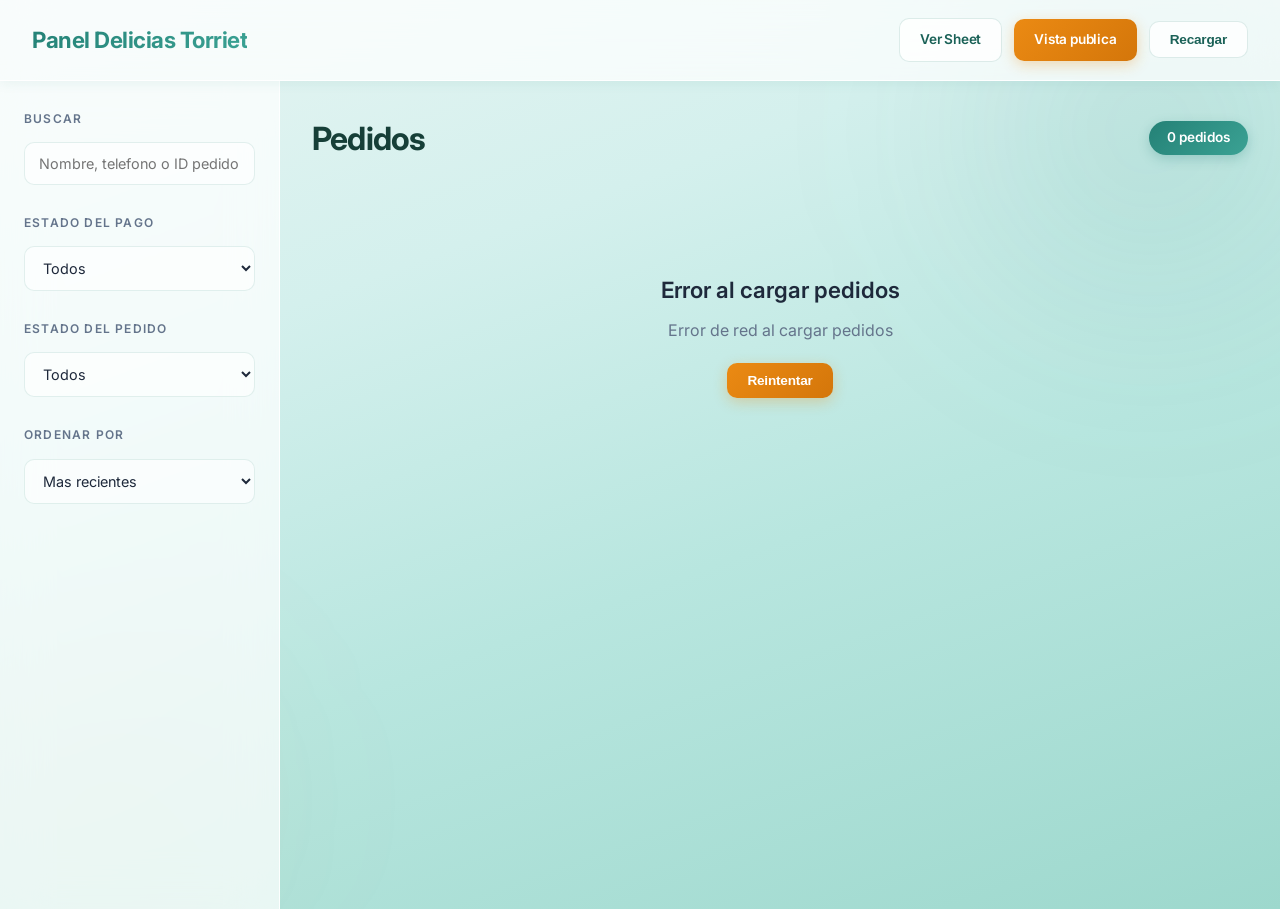
==== commit 04d5f376: "Replace index.html with admin panel (renamed admin.html to index.html)" ====
--- a/index.html
+++ b/index.html
@@ -3,2697 +3,749 @@
 <head>
   <meta charset="UTF-8">
   <meta name="viewport" content="width=device-width, initial-scale=1.0">
-  <title>Delicias Torriet - Pedidos</title>
+  <title>Delicias Torriet - Panel Admin</title>
   <style>
-    @import url('https://fonts.googleapis.com/css2?family=Lobster&family=Bebas+Neue&family=Inter:wght@400;500;600;700;800&display=swap');
+    @import url('https://fonts.googleapis.com/css2?family=Inter:wght@300;400;500;600;700;800&display=swap');
+
+    * { margin: 0; padding: 0; box-sizing: border-box; }
 
     :root {
       --turquesa: #248176;
       --turquesa-dark: #1a6157;
       --turquesa-deep: #163f38;
       --turquesa-glow: #3ba294;
-      --verde-tq: #3ba294;
-      --verde-deep: #1a6157;
       --dorado: #eb8a13;
       --dorado-dark: #d4760a;
       --dorado-light: #f5a942;
-      --celeste: #3ba294;
-      --celeste-light: #d7ece8;
-      --blanco: #FFFFFF;
       --gris-claro: #F1F5F9;
-      --gris-medio: #607D8B;
-      --gris-oscuro: #263238;
-      --sombra: rgba(26, 97, 87, 0.08);
-      --sombra-suave: rgba(36, 129, 118, 0.15);
-      --sombra-media: rgba(26, 97, 87, 0.12);
-      --glass-bg: rgba(255, 255, 255, 0.65);
-      --glass-border: rgba(255, 255, 255, 0.8);
-      --glass-blur: 20px;
-      --glass-shadow: 0 8px 32px rgba(36,129,118,0.12);
-      --naranja: #eb8a13;
-      --naranja-dark: #d4760a;
-      --naranja-light: #f5a942;
-      --naranja-glow: rgba(235, 138, 19, 0.15);
-      --verde-marca: #248176;
-      --verde-marca-dark: #1a6157;
-      --verde-marca-light: #3ba294;
-    }
-
-    * {
-      margin: 0;
-      padding: 0;
-      box-sizing: border-box;
+      --gris-medio: #64748B;
+      --gris-oscuro: #1E293B;
+      --glass-bg: rgba(255, 255, 255, 0.72);
+      --glass-border: rgba(255, 255, 255, 0.9);
+      --glass-blur: 24px;
+      --glass-shadow: 0 8px 32px rgba(36, 129, 118, 0.1);
+      --sombra-suave: 0 2px 12px rgba(36, 129, 118, 0.08);
+      --sombra-media: 0 8px 30px rgba(36, 129, 118, 0.12);
+      --sombra-fuerte: 0 12px 40px rgba(36, 129, 118, 0.18);
+      --radio: 16px;
+      --radio-sm: 10px;
+      --transicion: 0.3s cubic-bezier(0.4, 0, 0.2, 1);
     }
 
     body {
-      font-family: 'Bebas Neue', -apple-system, BlinkMacSystemFont, 'Segoe UI', Roboto, sans-serif;
-      background: linear-gradient(160deg, #d4f0ed 0%, #a8e0d8 25%, #7dcfc4 50%, #5dbfb2 75%, #248176 100%);
+      font-family: 'Inter', -apple-system, BlinkMacSystemFont, 'SF Pro Display', sans-serif;
+      background: linear-gradient(160deg, #e8f5f3 0%, #d4f0ed 30%, #b8e6df 60%, #9dd8cd 100%);
       color: var(--gris-oscuro);
       line-height: 1.6;
       min-height: 100vh;
       -webkit-font-smoothing: antialiased;
       overflow-x: hidden;
-      position: relative;
     }
 
     body::before, body::after {
       content: '';
       position: fixed;
       border-radius: 50%;
-      filter: blur(80px);
+      filter: blur(90px);
       z-index: 0;
       pointer-events: none;
     }
-
     body::before {
+      width: 500px; height: 500px;
+      background: radial-gradient(circle, rgba(36,129,118,0.15), transparent 70%);
+      top: -120px; right: -120px;
+      animation: blobFloat1 22s ease-in-out infinite;
+    }
+    body::after {
       width: 400px; height: 400px;
-      background: radial-gradient(circle, rgba(36,129,118,0.2), transparent 70%);
-      top: -100px; right: -100px;
-      animation: blobFloat1 20s ease-in-out infinite;
-    }
-
-    body::after {
-      width: 350px; height: 350px;
-      background: radial-gradient(circle, rgba(235,138,19,0.12), transparent 70%);
-      bottom: -80px; left: -80px;
-      animation: blobFloat2 25s ease-in-out infinite;
-    }
-
+      background: radial-gradient(circle, rgba(235,138,19,0.1), transparent 70%);
+      bottom: -100px; left: -100px;
+      animation: blobFloat2 28s ease-in-out infinite;
+    }
     @keyframes blobFloat1 {
-      0%, 100% { transform: translate(0, 0) scale(1); }
+      0%, 100% { transform: translate(0,0) scale(1); }
       33% { transform: translate(-60px, 40px) scale(1.1); }
       66% { transform: translate(30px, -30px) scale(0.95); }
     }
-
     @keyframes blobFloat2 {
-      0%, 100% { transform: translate(0, 0) scale(1); }
+      0%, 100% { transform: translate(0,0) scale(1); }
       33% { transform: translate(50px, -40px) scale(1.15); }
       66% { transform: translate(-40px, 20px) scale(0.9); }
     }
 
-    .container {
-      max-width: 480px;
-      margin: 0 auto;
-      padding: 24px 16px;
-      position: relative;
-      z-index: 1;
-    }
-
-    /* Wizard Container */
-    .wizard-container {
+    /* HEADER */
+    .admin-header {
       background: var(--glass-bg);
       backdrop-filter: blur(var(--glass-blur));
       -webkit-backdrop-filter: blur(var(--glass-blur));
-      border-radius: 28px;
-      box-shadow: 0 4px 12px rgba(36,129,118,0.08), 0 24px 64px rgba(26,97,87,0.12), inset 0 1px 0 rgba(255,255,255,0.9), inset 0 -1px 0 rgba(36,129,118,0.05);
-      overflow: visible;
-      min-height: auto;
-      position: relative;
-      border: 1px solid var(--glass-border);
-    }
-
-    .wizard-container::before {
-      content: '';
-      position: absolute;
-      top: 0; left: 0; right: 0; height: 2px;
-      background: linear-gradient(90deg, transparent, var(--verde-marca), var(--naranja), transparent);
-      opacity: 0.6;
-      z-index: 10;
-      border-radius: 28px 28px 0 0;
-    }
-
-    /* Progress Bar */
-    .progress-bar {
-      background: rgba(96,125,139,0.15);
-      height: 8px;
-      position: relative;
-      border-radius: 4px;
-      overflow: hidden;
-      margin: 0 20px;
-    }
-
-    .progress-fill {
-      background: linear-gradient(90deg, var(--verde-marca-dark), var(--verde-marca), var(--naranja));
-      height: 100%;
-      transition: width 0.6s cubic-bezier(0.34, 1.56, 0.64, 1);
-      border-radius: 4px;
-      box-shadow: 0 0 14px rgba(36,129,118,0.5);
-      position: relative;
-    }
-
-    .progress-fill::after {
-      content: '';
-      position: absolute;
-      right: -6px; top: 50%;
-      width: 12px; height: 12px;
-      border-radius: 50%;
-      background: var(--naranja);
-      transform: translateY(-50%);
-      box-shadow: 0 0 14px rgba(235,138,19,0.7);
-      border: 2px solid var(--blanco);
-    }
-
-    /* Step Indicators - hidden, only progress bar is shown */
-    .step-indicators {
-      display: none;
-    }
-
-    /* Steps - Slide Transition System */
-    .step {
-      display: none;
-      padding: 36px 28px;
-    }
-
-    .step.active {
-      display: block;
-      animation: liquidIn 0.5s cubic-bezier(0.34, 1.56, 0.64, 1);
-    }
-
-    .step.exiting {
-      display: block;
-      animation: liquidOut 0.4s cubic-bezier(0.4, 0, 0.2, 1) forwards;
-    }
-
-    .step.exiting-back {
-      display: block;
-      animation: liquidOutBack 0.4s cubic-bezier(0.4, 0, 0.2, 1) forwards;
-    }
-
-    .step.entering-back {
-      display: block;
-      animation: liquidInBack 0.5s cubic-bezier(0.34, 1.56, 0.64, 1);
-    }
-
-    @keyframes liquidIn {
-      0% { opacity: 0; transform: translateX(60px) scale(0.95); filter: blur(8px); }
-      60% { opacity: 1; filter: blur(0); }
-      100% { opacity: 1; transform: translateX(0) scale(1); filter: blur(0); }
-    }
-
-    @keyframes liquidOut {
-      0% { opacity: 1; transform: translateX(0) scale(1); filter: blur(0); }
-      40% { opacity: 0.5; filter: blur(4px); }
-      100% { opacity: 0; transform: translateX(-60px) scale(0.95); filter: blur(8px); }
-    }
-
-    @keyframes liquidInBack {
-      0% { opacity: 0; transform: translateX(-60px) scale(0.95); filter: blur(8px); }
-      60% { opacity: 1; filter: blur(0); }
-      100% { opacity: 1; transform: translateX(0) scale(1); filter: blur(0); }
-    }
-
-    @keyframes liquidOutBack {
-      0% { opacity: 1; transform: translateX(0) scale(1); filter: blur(0); }
-      40% { opacity: 0.5; filter: blur(4px); }
-      100% { opacity: 0; transform: translateX(60px) scale(0.95); filter: blur(8px); }
-    }
-
-    @keyframes ripple {
-      to { transform: scale(4); opacity: 0; }
-    }
-
-    @keyframes shimmer {
-      0% { background-position: -200% 0; }
-      100% { background-position: 200% 0; }
-    }
-
-    /* Back Arrow */
-    .back-arrow {
-      position: absolute;
-      top: 14px;
-      left: 14px;
-      width: 40px;
-      height: 40px;
-      border-radius: 50%;
-      background: linear-gradient(180deg, rgba(255,255,255,0.7) 0%, rgba(255,255,255,0.4) 100%);
-      backdrop-filter: blur(8px);
-      -webkit-backdrop-filter: blur(8px);
-      border: 1px solid var(--glass-border);
-      display: none;
+      border-bottom: 1px solid var(--glass-border);
+      padding: 18px 32px;
+      display: flex;
+      justify-content: space-between;
       align-items: center;
-      justify-content: center;
-      cursor: pointer;
-      z-index: 20;
-      transition: all 0.25s ease;
-      box-shadow: 0 2px 8px rgba(0,0,0,0.06), inset 0 1px 0 rgba(255,255,255,0.8);
-    }
-
-    .back-arrow.show {
-      display: flex;
-    }
-
-    .back-arrow:hover {
-      background: linear-gradient(180deg, var(--verde-marca-light) 0%, var(--verde-marca) 100%);
-      transform: scale(1.1);
-      box-shadow: 0 4px 16px rgba(36,129,118,0.3), inset 0 1px 0 rgba(255,255,255,0.25);
-    }
-
-    .back-arrow:hover svg {
-      fill: var(--blanco);
-    }
-
-    .back-arrow svg {
-      width: 20px;
-      height: 20px;
-      fill: var(--verde-marca);
-      transition: fill 0.25s ease;
-    }
-
-    /* Step 1 - Welcome */
-    .welcome-step {
-      text-align: center;
-      padding: 30px 20px 20px;
-      position: relative;
-    }
-
-    .welcome-step::before {
-      content: '';
-      position: absolute;
-      top: 20px; left: 50%;
-      width: 200px; height: 200px;
-      transform: translateX(-50%);
-      background: radial-gradient(circle, rgba(36,129,118,0.12), transparent 70%);
-      border-radius: 50%;
-      pointer-events: none;
-    }
-
-    .welcome-logo {
-      width: 220px;
-      height: 220px;
-      margin: 0 auto 20px;
-      border-radius: 50%;
-      overflow: hidden;
-      filter: drop-shadow(0 8px 24px rgba(36,129,118,0.25));
-      animation: floatLogo 4s ease-in-out infinite;
-      border: 3px solid rgba(255,255,255,0.9);
-      box-shadow: 0 0 0 6px rgba(36,129,118,0.08), 0 0 0 12px rgba(36,129,118,0.04), 0 12px 32px rgba(36,129,118,0.2);
-      position: relative;
-      z-index: 1;
-    }
-
-    .welcome-logo img {
-      width: 100%;
-      height: 100%;
-      object-fit: cover;
-    }
-
-    @keyframes floatLogo {
-      0%, 100% { transform: translateY(0) rotate(0deg); }
-      33% { transform: translateY(-10px) rotate(-2deg); }
-      66% { transform: translateY(-5px) rotate(2deg); }
-    }
-
-    .welcome-title {
-      font-family: 'Lobster', cursive;
-      font-size: 3.5rem;
-      font-weight: 400;
-      background: linear-gradient(135deg, var(--verde-marca-dark) 0%, var(--verde-marca) 50%, var(--verde-marca-light) 100%);
+      flex-wrap: wrap;
+      gap: 15px;
+      position: sticky;
+      top: 0;
+      z-index: 100;
+      box-shadow: var(--sombra-suave);
+    }
+    .admin-header h1 {
+      font-size: 1.4rem;
+      font-weight: 700;
+      letter-spacing: -0.5px;
+      background: linear-gradient(135deg, var(--turquesa), var(--turquesa-glow));
       -webkit-background-clip: text;
       -webkit-text-fill-color: transparent;
       background-clip: text;
-      margin-bottom: 0;
-      letter-spacing: 0;
+    }
+    .admin-header .user-info {
+      display: flex;
+      align-items: center;
+      gap: 12px;
+    }
+
+    /* BUTTONS */
+    .btn {
+      padding: 10px 20px;
+      border: none;
+      border-radius: var(--radio-sm);
+      font-size: 0.85rem;
+      font-weight: 600;
+      cursor: pointer;
+      transition: all var(--transicion);
+      text-decoration: none;
+      display: inline-flex;
+      align-items: center;
+      gap: 6px;
+      letter-spacing: -0.2px;
+    }
+    .btn-primary {
+      background: linear-gradient(135deg, var(--dorado), var(--dorado-dark));
+      color: #fff;
+      box-shadow: 0 4px 14px rgba(235,138,19,0.3);
+    }
+    .btn-secondary {
+      background: rgba(255,255,255,0.8);
+      color: var(--turquesa-dark);
+      border: 1px solid rgba(36,129,118,0.15);
+    }
+    .btn:hover {
+      transform: translateY(-2px);
+      box-shadow: var(--sombra-media);
+    }
+    .btn:active { transform: translateY(0); }
+
+    /* LAYOUT */
+    .admin-container {
+      display: flex;
+      min-height: calc(100vh - 72px);
       position: relative;
       z-index: 1;
-      filter: drop-shadow(0 2px 8px rgba(36,129,118,0.3));
-      line-height: 1.1;
-    }
-
-    .welcome-brand {
-      font-family: 'Bebas Neue', sans-serif;
-      font-size: 2.8rem;
-      font-weight: 400;
-      color: var(--verde-marca-dark);
+    }
+
+    /* SIDEBAR */
+    .filters-sidebar {
+      width: 280px;
+      background: var(--glass-bg);
+      backdrop-filter: blur(var(--glass-blur));
+      -webkit-backdrop-filter: blur(var(--glass-blur));
+      padding: 28px 24px;
+      border-right: 1px solid var(--glass-border);
+      position: sticky;
+      top: 72px;
+      height: calc(100vh - 72px);
+      overflow-y: auto;
+    }
+    .filter-section { margin-bottom: 28px; }
+    .filter-section h3 {
+      font-size: 0.75rem;
+      text-transform: uppercase;
+      letter-spacing: 1.2px;
+      color: var(--gris-medio);
+      margin-bottom: 14px;
+      font-weight: 600;
+    }
+    .filter-group { margin-bottom: 12px; }
+    .filter-group input,
+    .filter-group select {
+      width: 100%;
+      padding: 12px 14px;
+      border: 1.5px solid rgba(36,129,118,0.12);
+      border-radius: var(--radio-sm);
+      font-size: 0.9rem;
+      font-family: 'Inter', sans-serif;
+      background: rgba(255,255,255,0.6);
+      transition: all var(--transicion);
+      color: var(--gris-oscuro);
+    }
+    .filter-group input:focus,
+    .filter-group select:focus {
+      outline: none;
+      border-color: var(--turquesa);
+      box-shadow: 0 0 0 3px rgba(36,129,118,0.1);
+      background: #fff;
+    }
+
+    /* MAIN */
+    .orders-main { flex: 1; padding: 32px; }
+    .orders-header {
+      display: flex;
+      justify-content: space-between;
+      align-items: center;
+      margin-bottom: 28px;
+      flex-wrap: wrap;
+      gap: 15px;
+    }
+    .orders-header h2 {
+      font-size: 2rem;
+      font-weight: 700;
+      letter-spacing: -0.8px;
+      color: var(--turquesa-deep);
+    }
+    .orders-count {
+      background: linear-gradient(135deg, var(--turquesa), var(--turquesa-glow));
+      color: #fff;
+      padding: 6px 18px;
+      border-radius: 100px;
+      font-size: 0.85rem;
+      font-weight: 600;
+      box-shadow: 0 4px 12px rgba(36,129,118,0.25);
+    }
+
+    /* ORDER CARDS */
+    .orders-list {
+      display: flex;
+      flex-direction: column;
+      gap: 16px;
+    }
+    .order-card {
+      background: var(--glass-bg);
+      backdrop-filter: blur(var(--glass-blur));
+      -webkit-backdrop-filter: blur(var(--glass-blur));
+      border: 1px solid var(--glass-border);
+      border-radius: var(--radio);
+      box-shadow: var(--sombra-suave);
+      overflow: hidden;
+      transition: all var(--transicion);
+    }
+    .order-card:hover {
+      box-shadow: var(--sombra-media);
+      transform: translateY(-1px);
+    }
+    .order-header {
+      padding: 20px 24px;
+      display: grid;
+      grid-template-columns: repeat(auto-fit, minmax(140px, 1fr));
+      gap: 14px;
+      align-items: center;
+      border-bottom: 1px solid rgba(36,129,118,0.08);
+      cursor: pointer;
+    }
+    .order-header-item { display: flex; flex-direction: column; }
+    .order-header-item label {
+      font-size: 0.7rem;
+      text-transform: uppercase;
+      letter-spacing: 0.8px;
+      color: var(--gris-medio);
+      margin-bottom: 3px;
+      font-weight: 500;
+    }
+    .order-header-item span { font-weight: 600; font-size: 0.92rem; color: var(--gris-oscuro); }
+    .order-id {
+      font-size: 1.05rem;
+      color: var(--turquesa-dark);
+      font-weight: 700;
+      letter-spacing: -0.3px;
+    }
+
+    /* STATUS BADGES */
+    .status-badge {
+      padding: 5px 14px;
+      border-radius: 100px;
+      font-size: 0.78rem;
+      font-weight: 600;
+      display: inline-block;
+      letter-spacing: 0.2px;
+    }
+    .status-pago-pendiente { background: rgba(235,138,19,0.12); color: var(--dorado-dark); }
+    .status-pago-pagado { background: rgba(36,129,118,0.12); color: var(--turquesa-dark); }
+    .status-pedido-recibido { background: rgba(59,162,148,0.12); color: var(--turquesa-glow); }
+    .status-pedido-enproceso { background: rgba(245,169,66,0.15); color: var(--dorado-dark); }
+    .status-pedido-listo { background: rgba(36,129,118,0.15); color: var(--turquesa-dark); }
+    .status-pedido-entregado { background: rgba(100,116,139,0.12); color: var(--gris-medio); }
+
+    /* ORDER BODY */
+    .order-body { padding: 0 24px; max-height: 0; overflow: hidden; transition: max-height 0.4s ease, padding 0.4s ease; }
+    .order-body.expanded { max-height: 800px; padding: 20px 24px; }
+
+    .products-list {
+      margin-bottom: 20px;
+      padding-bottom: 20px;
+      border-bottom: 1px solid rgba(36,129,118,0.08);
+    }
+    .products-list h4 {
+      color: var(--turquesa-dark);
+      margin-bottom: 12px;
+      font-size: 0.85rem;
+      text-transform: uppercase;
       letter-spacing: 1px;
-      margin-bottom: 12px;
-      margin-top: 2px;
-      position: relative;
-      z-index: 1;
-      text-shadow: 0 2px 8px rgba(0,105,120,0.15);
-    }
-
-    .welcome-subtitle {
-      font-size: 1.4rem;
+      font-weight: 600;
+    }
+    .product-item {
+      display: flex;
+      justify-content: space-between;
+      padding: 10px 0;
+      border-bottom: 1px solid rgba(36,129,118,0.05);
+      font-size: 0.9rem;
+    }
+    .product-item:last-child { border-bottom: none; }
+
+    .order-details {
+      display: grid;
+      grid-template-columns: repeat(auto-fit, minmax(180px, 1fr));
+      gap: 14px;
+      margin-bottom: 20px;
+    }
+    .detail-item label {
+      font-size: 0.7rem;
+      text-transform: uppercase;
+      letter-spacing: 0.8px;
       color: var(--gris-medio);
-      margin-bottom: 36px;
-      font-weight: 400;
-      position: relative;
-      z-index: 1;
-      letter-spacing: 0.5px;
-    }
-
-    /* Step Titles */
-    .step-title {
-      font-family: 'Bebas Neue', sans-serif;
-      font-size: 2rem;
-      font-weight: 400;
-      color: var(--verde-marca-dark);
-      text-align: center;
-      margin-bottom: 20px;
-      letter-spacing: 2px;
-    }
-
-    /* Step 2 - Products */
-    .section-header {
-      grid-column: 1 / -1;
-      text-align: center;
-      margin: 8px 0 16px;
-      position: relative;
-    }
-
-    .section-header:first-child {
-      margin-top: 0;
-    }
-
-    .section-header h3 {
-      font-family: 'Bebas Neue', sans-serif;
-      font-size: 1.8rem;
-      font-weight: 400;
-      letter-spacing: 3px;
+      margin-bottom: 3px;
+      display: block;
+      font-weight: 500;
+    }
+    .detail-item span { font-weight: 500; font-size: 0.9rem; }
+
+    .order-controls {
+      background: rgba(36,129,118,0.04);
+      padding: 20px;
+      border-radius: var(--radio-sm);
+      display: grid;
+      grid-template-columns: repeat(auto-fit, minmax(180px, 1fr));
+      gap: 14px;
+      align-items: end;
+    }
+    .control-group label {
+      display: block;
+      margin-bottom: 8px;
+      font-size: 0.75rem;
       text-transform: uppercase;
-      display: inline-block;
-      padding: 6px 24px;
-      border-radius: 30px;
-      position: relative;
-      z-index: 1;
-    }
-
-    .section-header.individuales h3 {
-      background: linear-gradient(135deg, rgba(235,138,19,0.15), rgba(245,169,66,0.1));
-      border: 1px solid rgba(235,138,19,0.3);
-      color: var(--naranja-dark);
-      text-shadow: 0 0 20px rgba(235,138,19,0.3);
-      box-shadow: 0 4px 20px rgba(235,138,19,0.1);
-    }
-
-    .section-header.packs h3 {
-      background: linear-gradient(135deg, rgba(36,129,118,0.15), rgba(59,162,148,0.1));
-      border: 1px solid rgba(36,129,118,0.3);
-      color: var(--verde-marca);
-      text-shadow: 0 0 20px rgba(36,129,118,0.3);
-      box-shadow: 0 4px 20px rgba(36,129,118,0.1);
-    }
-
-    .section-header::before {
-      content: '';
-      position: absolute;
-      top: 50%;
-      left: 0; right: 0;
-      height: 1px;
-      background: linear-gradient(90deg, transparent, rgba(235,138,19,0.2), transparent);
-    }
-
-    .section-header.packs::before {
-      background: linear-gradient(90deg, transparent, rgba(36,129,118,0.2), transparent);
-    }
-
-    .products-grid {
-      display: grid;
-      grid-template-columns: repeat(2, 1fr);
-      gap: 14px;
-      margin-bottom: 24px;
-    }
-
-    .product-card {
-      background: var(--glass-bg);
-      backdrop-filter: blur(12px);
-      -webkit-backdrop-filter: blur(12px);
-      border-radius: 20px;
-      overflow: hidden;
-      transition: all 0.4s cubic-bezier(0.34, 1.56, 0.64, 1);
+      letter-spacing: 0.8px;
+      font-weight: 600;
+      color: var(--turquesa-dark);
+    }
+    .control-group select {
+      width: 100%;
+      padding: 10px 14px;
+      border: 1.5px solid rgba(36,129,118,0.12);
+      border-radius: var(--radio-sm);
+      font-size: 0.88rem;
+      font-family: 'Inter', sans-serif;
+      background: rgba(255,255,255,0.7);
+      transition: all var(--transicion);
+      color: var(--gris-oscuro);
+    }
+    .control-group select:focus {
+      outline: none;
+      border-color: var(--turquesa);
+      box-shadow: 0 0 0 3px rgba(36,129,118,0.1);
+      background: #fff;
+    }
+
+    .btn-save {
+      background: linear-gradient(135deg, var(--turquesa), var(--turquesa-glow));
+      color: #fff;
+      width: 100%;
+      box-shadow: 0 4px 14px rgba(36,129,118,0.25);
+    }
+    .btn-whatsapp {
+      background: linear-gradient(135deg, #25D366, #1da851);
+      color: #fff;
+      box-shadow: 0 4px 14px rgba(37,211,102,0.25);
+    }
+
+    .expand-btn {
+      background: rgba(36,129,118,0.06);
+      border: none;
       cursor: pointer;
-      border: 1px solid var(--glass-border);
-      box-shadow: 0 4px 16px rgba(0,96,100,0.06);
-      position: relative;
-      z-index: 1;
-    }
-
-    .pack-card.dropdown-active {
-      z-index: 50;
-    }
-
-    .product-card::after {
-      content: '';
-      position: absolute;
-      top: 0; left: 0; right: 0; bottom: 0;
-      border-radius: 20px;
-      background: linear-gradient(135deg, rgba(255,255,255,0.15), transparent 50%);
-      pointer-events: none;
-      opacity: 0;
-      transition: opacity 0.3s ease;
-    }
-
-    .product-card:hover {
-      transform: translateY(-8px);
-      box-shadow: 0 20px 48px rgba(235,138,19,0.2), 0 0 0 1px rgba(235,138,19,0.15);
-      border-color: var(--naranja-light);
-    }
-
-    .product-card:hover::after {
-      opacity: 1;
-    }
-
-    .product-card.selected {
-      border-color: var(--verde-marca);
-      box-shadow: 0 8px 32px rgba(36,129,118,0.25), 0 0 0 2px var(--verde-marca), 0 0 24px rgba(36,129,118,0.15), inset 0 0 20px rgba(36,129,118,0.05);
-    }
-
-    .product-card.selected .product-info {
-      background: linear-gradient(135deg, var(--verde-marca-dark) 0%, var(--verde-marca) 50%, var(--verde-marca-light) 100%);
-    }
-
-    .product-card.selected .product-name,
-    .product-card.selected .product-price,
-    .product-card.selected .product-desc {
-      color: var(--blanco);
-    }
-
-    .product-card.selected .qty-btn {
-      background: rgba(255, 255, 255, 0.25);
-      color: var(--blanco);
-    }
-
-    .product-card.selected .qty-btn:hover {
-      background: rgba(255, 255, 255, 0.4);
-    }
-
-    .product-image {
-      height: 130px;
-      background-size: cover;
-      background-position: center;
+      font-size: 0.9rem;
+      color: var(--turquesa-dark);
+      transition: all var(--transicion);
+      width: 32px;
+      height: 32px;
+      border-radius: 50%;
       display: flex;
       align-items: center;
       justify-content: center;
-      position: relative;
-      overflow: hidden;
-    }
-
-    .product-image::after {
+    }
+    .expand-btn.rotated { transform: rotate(180deg); background: rgba(36,129,118,0.12); }
+
+    .empty-state {
+      text-align: center;
+      padding: 80px 20px;
+      color: var(--gris-medio);
+    }
+    .empty-state h3 { font-size: 1.4rem; margin-bottom: 10px; font-weight: 600; color: var(--gris-oscuro); }
+
+    .loading {
+      text-align: center;
+      padding: 60px;
+      color: var(--gris-medio);
+      font-size: 0.95rem;
+    }
+    .loading::after {
       content: '';
-      position: absolute;
-      bottom: 0; left: 0; right: 0; height: 50%;
-      background: linear-gradient(to top, rgba(0,0,0,0.2), transparent);
-      pointer-events: none;
-    }
-
-    .product-info {
-      padding: 16px 14px;
-      text-align: center;
-      transition: all 0.35s ease;
-    }
-
-    .product-name {
-      font-family: 'Bebas Neue', sans-serif;
-      font-size: 1.5rem;
-      font-weight: 400;
-      color: var(--gris-oscuro);
-      margin-bottom: 4px;
-      letter-spacing: 1px;
-    }
-
-    .product-desc {
-      font-size: 1rem;
-      color: var(--gris-medio);
-      margin-bottom: 6px;
-      font-weight: 400;
-      letter-spacing: 0.3px;
-    }
-
-    /* Pack Cards */
-    .pack-card-wrapper {
-      grid-column: 1 / -1;
-      position: relative;
-    }
-
-    .pack-card {
-      border: 1px solid rgba(255,193,7,0.25) !important;
-      background: linear-gradient(135deg, rgba(255,255,255,0.75), rgba(255,248,225,0.5)) !important;
-      position: relative;
-      display: flex;
-      flex-direction: row;
-      flex-wrap: wrap;
-      overflow: hidden;
-    }
-
-    .pack-card:hover {
-      box-shadow: 0 16px 40px rgba(255,193,7,0.15), 0 0 0 1px rgba(255,193,7,0.15) !important;
-      border-color: var(--dorado) !important;
-    }
-
-    .pack-card.selected {
-      border-color: var(--dorado) !important;
-      box-shadow: 0 8px 32px rgba(255,193,7,0.2), 0 0 0 2px var(--dorado), 0 0 24px rgba(255,193,7,0.1) !important;
-    }
-
-    .pack-card .product-image {
-      width: 120px;
-      min-width: 120px;
-      height: 140px;
-      overflow: hidden;
-      border-radius: 16px;
-      border: 3px solid var(--blanco);
-      box-shadow: inset 0 0 0 1px rgba(0,0,0,0.06), 0 6px 14px rgba(0,0,0,0.12);
-      align-self: center;
-      margin-left: 12px;
-    }
-
-    .pack-card .product-info {
-      flex: 1;
-      text-align: left;
-      padding: 16px 16px 14px;
-      display: flex;
-      flex-direction: column;
-      justify-content: center;
-    }
-
-    .pack-card.selected .product-info {
-      background: linear-gradient(135deg, var(--verde-marca-dark) 0%, var(--verde-marca) 50%, var(--verde-marca-light) 100%) !important;
-    }
-
-    .pack-header {
-      display: flex;
-      align-items: center;
-      gap: 8px;
-      margin-bottom: 4px;
-    }
-
-    .pack-header .product-name {
-      margin-bottom: 0;
-    }
-
-    .info-btn {
-      background: rgba(235,138,19,0.1);
-      border: 1px solid rgba(235,138,19,0.2);
+      display: block;
+      width: 32px;
+      height: 32px;
+      margin: 16px auto 0;
+      border: 3px solid rgba(36,129,118,0.15);
+      border-top-color: var(--turquesa);
       border-radius: 50%;
-      width: 24px;
-      height: 24px;
-      display: flex;
-      align-items: center;
-      justify-content: center;
-      cursor: pointer;
-      transition: all 0.25s ease;
-      flex-shrink: 0;
-    }
-
-    .info-btn:hover {
-      background: var(--naranja);
-      transform: scale(1.1);
-    }
-
-    .info-btn:hover svg {
-      fill: var(--blanco);
-    }
-
-    .pack-selector {
-      margin-top: 8px;
-      display: flex;
-      gap: 8px;
-      align-items: center;
-      position: relative;
-    }
-
-    .pack-select-trigger {
-      flex: 1;
-      padding: 15px 48px 15px 18px;
-      border-radius: 16px;
-      background: linear-gradient(135deg, var(--naranja-dark) 0%, var(--naranja) 55%, var(--naranja-light) 100%);
-      font-family: 'Bebas Neue', sans-serif;
-      font-size: 1.25rem;
-      letter-spacing: 1.2px;
-      color: var(--blanco);
-      text-shadow: 0 1px 3px rgba(0,0,0,0.2);
-      cursor: pointer;
-      transition: all 0.3s cubic-bezier(0.34, 1.56, 0.64, 1);
-      box-shadow: 0 6px 18px rgba(235,138,19,0.35), 0 2px 4px rgba(212,118,10,0.25), inset 0 1px 0 rgba(255,255,255,0.35), inset 0 -3px 8px rgba(0,0,0,0.12);
-      position: relative;
-      user-select: none;
-      white-space: nowrap;
-      overflow: hidden;
-      text-overflow: ellipsis;
-    }
-
-    .pack-selector::after {
-      content: '';
-      position: absolute;
-      right: 12px;
-      top: 50%;
-      transform: translateY(-50%);
-      width: 26px;
-      height: 26px;
-      border-radius: 50%;
-      background: rgba(255,255,255,0.25);
-      box-shadow: inset 0 1px 3px rgba(0,0,0,0.15), inset 0 1px 0 rgba(255,255,255,0.3);
-      pointer-events: none;
-      transition: transform 0.3s ease;
-      z-index: 2;
-    }
-
-    .pack-selector::before {
-      content: '';
-      position: absolute;
-      right: 20px;
-      top: 50%;
-      transform: translateY(-2px);
-      width: 0; height: 0;
-      border-left: 4px solid transparent;
-      border-right: 4px solid transparent;
-      border-top: 6px solid var(--blanco);
-      pointer-events: none;
-      z-index: 3;
-      transition: transform 0.3s ease;
-    }
-
-    .pack-select-trigger:hover {
-      transform: translateY(-2px);
-      box-shadow: 0 10px 26px rgba(235,138,19,0.45), 0 3px 6px rgba(212,118,10,0.3), inset 0 1px 0 rgba(255,255,255,0.4), inset 0 -3px 8px rgba(0,0,0,0.12);
-    }
-
-    .pack-selector.open::before {
-      transform: translateY(-2px) rotate(180deg);
-    }
-
-    .pack-selector.open .pack-select-trigger {
-      box-shadow: 0 0 0 4px rgba(235,138,19,0.25), 0 8px 22px rgba(235,138,19,0.4), inset 0 1px 0 rgba(255,255,255,0.4), inset 0 -3px 8px rgba(0,0,0,0.12);
-    }
-
-    /* Custom Dropdown Panel */
-    .pack-dropdown {
-      position: absolute;
-      background: rgba(255,255,255,0.98);
-      backdrop-filter: blur(16px);
-      -webkit-backdrop-filter: blur(16px);
-      border-radius: 16px;
-      box-shadow: 0 16px 40px rgba(26,97,87,0.25), 0 4px 12px rgba(0,0,0,0.1), inset 0 1px 0 rgba(255,255,255,0.9);
-      border: 1px solid rgba(235,138,19,0.15);
-      z-index: 100;
+      animation: spin 0.8s linear infinite;
+    }
+    @keyframes spin { to { transform: rotate(360deg); } }
+
+    .toast {
+      position: fixed;
+      bottom: 30px;
+      right: 30px;
+      padding: 14px 24px;
+      border-radius: var(--radio-sm);
+      color: #fff;
+      font-weight: 600;
+      font-size: 0.88rem;
+      z-index: 9999;
       opacity: 0;
-      visibility: hidden;
-      transform: translateY(-8px) scale(0.97);
-      transition: all 0.25s cubic-bezier(0.34, 1.56, 0.64, 1);
-      overflow: hidden;
-      padding: 6px;
-      max-height: 260px;
-      overflow-y: auto;
-    }
-
-    .pack-dropdown.show {
-      opacity: 1;
-      visibility: visible;
-      transform: translateY(0) scale(1);
-    }
-
-    .pack-dropdown-option {
-      display: flex;
-      justify-content: space-between;
-      align-items: center;
-      padding: 12px 14px;
-      border-radius: 11px;
-      font-family: 'Bebas Neue', sans-serif;
-      font-size: 1.1rem;
-      letter-spacing: 0.5px;
-      color: var(--gris-oscuro);
-      cursor: pointer;
-      transition: all 0.2s ease;
-      margin-bottom: 3px;
-    }
-
-    .pack-dropdown-option:last-child {
-      margin-bottom: 0;
-    }
-
-    .pack-dropdown-option:hover {
-      background: linear-gradient(135deg, rgba(235,138,19,0.12), rgba(245,169,66,0.06));
-      transform: translateX(3px);
-    }
-
-    .pack-dropdown-option.selected {
-      background: linear-gradient(135deg, var(--naranja) 0%, var(--naranja-light) 100%);
-      color: var(--blanco);
-      text-shadow: 0 1px 2px rgba(0,0,0,0.15);
-      box-shadow: 0 3px 10px rgba(235,138,19,0.3);
-    }
-
-    .pack-dropdown-option .dropdown-price {
-      font-weight: 600;
-      color: var(--verde-marca);
-      letter-spacing: 0.5px;
-    }
-
-    .pack-dropdown-option.selected .dropdown-price {
-      color: var(--blanco);
-    }
-
-    .pack-dropdown-option.custom-option {
-      border-top: 1px solid rgba(148,163,184,0.15);
-      margin-top: 3px;
-      padding-top: 14px;
-      color: var(--verde-marca-dark);
-      font-weight: 600;
-      justify-content: flex-start;
-      gap: 8px;
-    }
-
-    .pack-dropdown-option.custom-option:hover {
-      background: linear-gradient(135deg, rgba(36,129,118,0.12), rgba(59,162,148,0.06));
-    }
-
-    .pack-dropdown-option.custom-option.selected {
-      background: linear-gradient(135deg, var(--verde-marca) 0%, var(--verde-marca-light) 100%);
-    }
-
-    .pack-price-display {
-      font-family: 'Bebas Neue', sans-serif;
-      font-size: 1.6rem;
-      color: var(--naranja);
-      letter-spacing: 1px;
-      min-width: 70px;
-      text-align: right;
-    }
-
-    .pack-card.selected .pack-price-display {
-      color: var(--blanco);
-    }
-
-    .custom-qty-group {
-      display: none;
-      margin-top: 8px;
-      gap: 8px;
-      align-items: center;
-      flex-wrap: wrap;
-    }
-
-    .custom-qty-group.show {
-      display: flex;
-    }
-
-    .custom-qty-add {
-      padding: 10px 18px;
-      border: none;
-      border-radius: 12px;
-      background: linear-gradient(135deg, var(--naranja-dark) 0%, var(--naranja) 50%, var(--naranja-light) 100%);
-      color: var(--blanco);
-      font-family: 'Bebas Neue', sans-serif;
-      font-size: 1.2rem;
-      letter-spacing: 0.8px;
-      cursor: pointer;
-      box-shadow: 0 4px 12px rgba(235,138,19,0.3);
-      transition: all 0.2s ease;
-    }
-
-    .custom-qty-add:hover {
-      transform: translateY(-2px);
-      box-shadow: 0 6px 16px rgba(235,138,19,0.4);
-    }
-
-    .custom-qty-items {
-      display: flex;
-      flex-direction: column;
-      gap: 6px;
-      width: 100%;
-      margin-top: 8px;
-    }
-
-    .custom-item-row {
-      display: flex;
-      align-items: center;
-      justify-content: space-between;
-      padding: 8px 10px;
-      background: rgba(255,255,255,0.55);
-      border: 1px solid rgba(235,138,19,0.12);
-      border-radius: 12px;
-    }
-
-    .custom-item-name {
-      font-family: 'Bebas Neue', sans-serif;
-      font-size: 1.15rem;
-      color: var(--gris-oscuro);
-      letter-spacing: 0.6px;
-    }
-
-    .custom-item-qty {
-      display: flex;
-      align-items: center;
-      gap: 6px;
-    }
-
-    .custom-item-qty .qty-btn {
-      width: 28px;
-      height: 28px;
-      font-size: 1.1rem;
-    }
-
-    .custom-item-qty .qty-display {
-      min-width: 24px;
-      font-size: 1.2rem;
-    }
-
-    .custom-qty-total {
-      display: flex;
-      align-items: center;
-      justify-content: space-between;
-      width: 100%;
-      margin-top: 10px;
-      padding-top: 10px;
-      border-top: 1px solid rgba(235,138,19,0.15);
-      font-family: 'Bebas Neue', sans-serif;
-      font-size: 1.25rem;
-      color: var(--gris-oscuro);
-    }
-
-    .custom-qty-total span:last-child {
-      color: var(--naranja-dark);
-    }
-
-    .whatsapp-notice {
-      display: none;
-      margin-top: 8px;
-      padding: 10px 14px;
-      background: rgba(36,129,118,0.08);
-      border: 1px solid rgba(36,129,118,0.2);
-      border-radius: 10px;
-      font-size: 0.95rem;
-      color: var(--verde-marca-dark);
-      gap: 8px;
-      align-items: flex-start;
-    }
-
-    .whatsapp-notice.show {
-      display: flex;
-    }
-
-    .whatsapp-notice svg {
-      width: 18px;
-      height: 18px;
-      fill: var(--verde-marca);
-      flex-shrink: 0;
-      margin-top: 2px;
-    }
-
-    .pack-info-popup {
-      display: none;
-      padding: 14px 18px;
-      margin-top: 8px;
-      background: rgba(36,129,118,0.08);
-      border: 1px solid rgba(36,129,118,0.2);
-      border-radius: 14px;
-      font-size: 1rem;
-      width: 100%;
-    }
-
-    .pack-info-popup.show {
-      display: block;
-      animation: packInfoSlide 0.3s ease;
-    }
-
-    @keyframes packInfoSlide {
-      from { opacity: 0; transform: translateY(-5px); }
-      to { opacity: 1; transform: translateY(0); }
-    }
-
-    .tarifa-row {
-      display: flex;
-      justify-content: space-between;
-      padding: 6px 0;
-      border-bottom: 1px solid rgba(148,163,184,0.12);
-      font-family: 'Bebas Neue', sans-serif;
-      font-size: 1.15rem;
-      letter-spacing: 1px;
-      color: var(--gris-oscuro);
-    }
-
-    .tarifa-row:last-child {
-      border-bottom: none;
-    }
-
-    .tarifa-row span:last-child {
-      color: var(--naranja-dark);
-      font-weight: 600;
-    }
-
-    .product-quantity {
-      display: flex;
-      align-items: center;
-      justify-content: center;
-      gap: 8px;
-      margin-top: 8px;
-    }
-
-    .qty-btn {
-      width: 36px;
-      height: 36px;
-      border-radius: 50%;
-      border: 1px solid rgba(36,129,118,0.15);
-      background: linear-gradient(180deg, var(--celeste-light) 0%, rgba(59,162,148,0.15) 100%);
-      color: var(--verde-marca-dark);
-      font-size: 1.3rem;
-      font-weight: 700;
-      cursor: pointer;
-      transition: all 0.25s cubic-bezier(0.34, 1.56, 0.64, 1);
-      display: flex;
-      align-items: center;
-      justify-content: center;
-      box-shadow: 0 2px 6px rgba(36,129,118,0.1), inset 0 1px 0 rgba(255,255,255,0.8);
-    }
-
-    .qty-btn:hover {
-      background: linear-gradient(180deg, var(--verde-marca) 0%, var(--verde-marca-dark) 100%);
-      color: var(--blanco);
-      transform: scale(1.12);
-      box-shadow: 0 4px 14px rgba(36,129,118,0.3), inset 0 1px 0 rgba(255,255,255,0.3);
-    }
-
-    .qty-btn:active {
-      transform: scale(0.95);
-    }
-
-    .qty-display {
-      font-size: 1.6rem;
-      font-weight: 400;
-      min-width: 32px;
-      text-align: center;
-      font-family: 'Bebas Neue', sans-serif;
-      letter-spacing: 1px;
-    }
-
-    /* Step 3 - Summary */
-    .summary-card {
-      background: var(--glass-bg);
-      backdrop-filter: blur(12px);
-      -webkit-backdrop-filter: blur(12px);
-      border-radius: 18px;
-      padding: 20px;
-      margin-bottom: 20px;
-      border: 1px solid var(--glass-border);
-    }
-
-    .summary-title {
-      font-family: 'Bebas Neue', sans-serif;
-      font-size: 2rem;
-      font-weight: 400;
-      color: var(--verde-marca);
-      margin-bottom: 16px;
-      letter-spacing: 2px;
-    }
-
-    .summary-item {
-      display: flex;
-      justify-content: space-between;
-      padding: 14px 0;
-      border-bottom: 1px solid rgba(148, 163, 184, 0.15);
-      font-weight: 400;
-      font-size: 1.3rem;
-      letter-spacing: 0.5px;
-    }
-
-    .summary-item:last-child {
-      border-bottom: none;
-    }
-
-    .summary-total {
-      background: linear-gradient(135deg, var(--turquesa-deep) 0%, var(--turquesa) 50%, var(--verde-tq) 100%);
-      color: var(--blanco);
-      padding: 28px 24px;
-      border-radius: 20px;
-      text-align: center;
-      margin-top: 20px;
-      box-shadow: 0 12px 32px rgba(36,129,118,0.25), inset 0 1px 0 rgba(255,255,255,0.2);
-      position: relative;
-      overflow: hidden;
-    }
-
-    .summary-total::before {
-      content: '';
-      position: absolute;
-      top: 0; left: -100%;
-      width: 200%; height: 100%;
-      background: linear-gradient(90deg, transparent, rgba(255,255,255,0.2), transparent);
-      animation: shimmer 3s infinite;
-    }
-
-    .summary-total::after {
-      content: '';
-      position: absolute;
-      bottom: -50%; left: -20%;
-      width: 140%; height: 100%;
-      background: radial-gradient(ellipse at center, rgba(255,255,255,0.08), transparent 60%);
-      pointer-events: none;
-    }
-
-    .total-label {
-      font-size: 1.2rem;
-      opacity: 0.85;
-      text-transform: uppercase;
-      letter-spacing: 2px;
-      font-weight: 400;
-    }
-
-    .total-amount {
-      font-family: 'Bebas Neue', sans-serif;
-      font-size: 2.8rem;
-      font-weight: 400;
-      margin-top: 4px;
-      letter-spacing: 2px;
-      position: relative;
-    }
-
-    /* Step 4 - Form */
-    .form-group {
-      margin-bottom: 18px;
-    }
-
-    .form-label {
-      display: block;
-      font-size: 1.15rem;
-      font-weight: 400;
-      color: var(--gris-medio);
-      margin-bottom: 8px;
-      text-transform: uppercase;
-      letter-spacing: 1.5px;
-    }
-
-    .form-input {
-      width: 100%;
-      padding: 16px 18px;
-      border: 1px solid var(--glass-border);
-      border-radius: 14px;
-      font-size: 1.3rem;
-      transition: all 0.3s ease;
-      background: linear-gradient(180deg, rgba(255,255,255,0.75) 0%, rgba(255,255,255,0.5) 100%);
-      backdrop-filter: blur(8px);
-      -webkit-backdrop-filter: blur(8px);
-      font-family: 'Bebas Neue', sans-serif;
-      letter-spacing: 0.5px;
-      box-shadow: inset 0 1px 0 rgba(255,255,255,0.6), 0 2px 6px rgba(26,97,87,0.04);
-    }
-
-    .form-input:focus {
-      outline: none;
-      border-color: var(--verde-marca);
-      background: var(--blanco);
-      box-shadow: 0 0 0 4px var(--sombra-suave);
-    }
-
-    .form-input::placeholder {
-      color: #CBD5E1;
-    }
-
-    .toggle-group {
-      display: flex;
-      gap: 10px;
-      margin-bottom: 18px;
-    }
-
-    .toggle-option {
-      flex: 1;
-    }
-
-    .toggle-option input[type="radio"] {
-      display: none;
-    }
-
-    .toggle-label {
-      display: flex;
-      align-items: center;
-      justify-content: center;
-      gap: 8px;
-      padding: 16px;
-      border: 1px solid var(--glass-border);
-      border-radius: 14px;
-      text-align: center;
-      cursor: pointer;
-      transition: all 0.3s ease;
-      font-weight: 400;
-      color: var(--gris-medio);
-      font-size: 1.25rem;
-      background: linear-gradient(180deg, rgba(255,255,255,0.75) 0%, rgba(255,255,255,0.5) 100%);
-      backdrop-filter: blur(8px);
-      -webkit-backdrop-filter: blur(8px);
-      letter-spacing: 1px;
-      box-shadow: inset 0 1px 0 rgba(255,255,255,0.6), 0 2px 6px rgba(26,97,87,0.04);
-    }
-
-    .toggle-option input[type="radio"]:checked + .toggle-label {
-      border-color: var(--verde-marca);
-      background: linear-gradient(135deg, var(--verde-marca-dark) 0%, var(--verde-marca) 50%, var(--verde-marca-light) 100%);
-      color: var(--blanco);
-      box-shadow: 0 4px 12px var(--sombra-suave), inset 0 1px 0 rgba(255,255,255,0.25);
-      text-shadow: 0 1px 2px rgba(0,0,0,0.15);
-    }
-
-    .toggle-label svg {
-      width: 20px;
-      height: 20px;
-      flex-shrink: 0;
-    }
-
-    /* Step 5 - Payment */
-    .payment-card {
-      background: linear-gradient(135deg, var(--verde-marca-dark) 0%, var(--verde-marca) 50%, var(--verde-marca-light) 100%);
-      color: var(--blanco);
-      padding: 36px 24px;
-      border-radius: 22px;
-      text-align: center;
-      margin-bottom: 20px;
-      box-shadow: 0 12px 36px rgba(36,129,118,0.3), 0 4px 10px rgba(26,97,87,0.2), inset 0 1px 0 rgba(255,255,255,0.25), inset 0 -3px 10px rgba(0,0,0,0.1);
-      position: relative;
-      overflow: hidden;
-      border: 1px solid rgba(255,255,255,0.15);
-    }
-
-    .payment-card::before {
-      content: '';
-      position: absolute;
-      top: 0; left: -100%;
-      width: 200%; height: 100%;
-      background: linear-gradient(90deg, transparent, rgba(255,255,255,0.2), transparent);
-      animation: shimmer 3s infinite;
-    }
-
-    .payment-card::after {
-      content: '';
-      position: absolute;
-      bottom: -50%; left: -20%;
-      width: 140%; height: 100%;
-      background: radial-gradient(ellipse at center, rgba(255,255,255,0.06), transparent 60%);
-      pointer-events: none;
-    }
-
-    .payment-icon {
-      margin-bottom: 12px;
-      display: flex;
-      justify-content: center;
-    }
-
-    .payment-icon svg {
-      width: 40px;
-      height: 40px;
-      fill: var(--blanco);
-    }
-
-    .payment-number {
-      font-family: 'Bebas Neue', sans-serif;
-      font-size: 2.6rem;
-      font-weight: 400;
-      margin-bottom: 8px;
-      letter-spacing: 3px;
-      position: relative;
-    }
-
-    .payment-label {
-      font-size: 1.2rem;
-      opacity: 0.85;
-      text-transform: uppercase;
-      letter-spacing: 2px;
-      font-weight: 400;
-    }
-
-    /* Buttons */
-    .btn {
-      width: 100%;
-      padding: 18px;
-      border: none;
-      border-radius: 14px;
-      font-size: 1.35rem;
-      font-weight: 400;
-      cursor: pointer;
-      transition: all 0.3s cubic-bezier(0.4, 0, 0.2, 1);
-      text-transform: uppercase;
-      letter-spacing: 2px;
-      font-family: 'Bebas Neue', sans-serif;
-      position: relative;
-      overflow: hidden;
-    }
-
-    .btn-primary {
-      background: linear-gradient(135deg, var(--verde-marca-dark) 0%, var(--verde-marca) 45%, var(--verde-marca-light) 100%);
-      color: var(--blanco);
-      box-shadow: 0 4px 14px rgba(36,129,118,0.3), 0 2px 6px rgba(26,97,87,0.2), inset 0 1px 0 rgba(255,255,255,0.25), inset 0 -2px 6px rgba(0,0,0,0.12);
-      text-shadow: 0 1px 3px rgba(0,0,0,0.25);
-      border: 1px solid rgba(255,255,255,0.15);
-    }
-
-    .btn-primary::before {
-      content: '';
-      position: absolute;
-      top: 0; left: 0; right: 0; height: 45%;
-      background: linear-gradient(180deg, rgba(255,255,255,0.22), transparent);
-      border-radius: 14px 14px 0 0;
-      pointer-events: none;
-    }
-
-    .btn-primary::after {
-      content: '';
-      position: absolute;
-      top: 0; left: -60%;
-      width: 40%; height: 100%;
-      background: linear-gradient(90deg, transparent, rgba(255,255,255,0.35), transparent);
-      transform: skewX(-20deg);
-      pointer-events: none;
-    }
-
-    .btn-primary:hover {
-      transform: translateY(-3px);
-      box-shadow: 0 14px 36px rgba(36,129,118,0.4), 0 4px 10px rgba(26,97,87,0.25), inset 0 1px 0 rgba(255,255,255,0.35), inset 0 -2px 6px rgba(0,0,0,0.12);
-    }
-
-    .btn-primary:hover::after {
-      animation: btnShine 0.8s ease;
-    }
-
-    @keyframes btnShine {
-      0% { left: -60%; }
-      100% { left: 120%; }
-    }
-
-    .btn-primary:active {
-      transform: translateY(0) scale(0.98);
-    }
-
-    .btn-primary:disabled {
-      opacity: 0.5;
-      cursor: not-allowed;
-      transform: none;
-    }
-
-    .btn-secondary {
-      background: transparent;
-      color: var(--gris-medio);
-      margin-top: 10px;
-      border: 1px solid var(--glass-border);
-    }
-
-    .btn-secondary:hover {
-      background: var(--glass-bg);
-      color: var(--verde-marca-dark);
-      border-color: var(--verde-marca-light);
-    }
-
-    .ripple {
-      position: absolute;
-      border-radius: 50%;
-      background: rgba(255, 255, 255, 0.4);
-      transform: scale(0);
-      animation: ripple 0.6s ease-out;
-      pointer-events: none;
-    }
-
-    /* Step 5 - Confirmation */
-    .confirmation-step {
-      text-align: center;
-      padding: 50px 20px 40px;
-      position: relative;
-    }
-
-    .confirmation-step::before {
-      content: '';
-      position: absolute;
-      top: 20px; left: 50%;
-      width: 200px; height: 200px;
-      transform: translateX(-50%);
-      background: radial-gradient(circle, rgba(36,129,118,0.12), transparent 70%);
-      border-radius: 50%;
-      pointer-events: none;
-    }
-
-    .success-icon {
-      margin-bottom: 16px;
-      display: flex;
-      justify-content: center;
-      animation: popIn 0.5s cubic-bezier(0.34, 1.56, 0.64, 1);
-      position: relative;
-      z-index: 1;
-    }
-
-    .success-icon svg {
-      width: 64px;
-      height: 64px;
-      fill: var(--verde-marca);
-      filter: drop-shadow(0 4px 12px rgba(36,129,118,0.4));
-    }
-
-    @keyframes popIn {
-      0% { transform: scale(0); opacity: 0; }
-      100% { transform: scale(1); opacity: 1; }
-    }
-
-    .confirmation-title {
-      font-family: 'Bebas Neue', sans-serif;
-      font-size: 2.4rem;
-      font-weight: 400;
-      color: var(--verde-marca);
-      margin-bottom: 8px;
-      letter-spacing: 2px;
-    }
-
-    .order-id-display {
-      font-family: 'Bebas Neue', sans-serif;
-      font-size: 2.6rem;
-      font-weight: 400;
-      background: linear-gradient(135deg, var(--naranja-dark), var(--naranja));
-      -webkit-background-clip: text;
-      -webkit-text-fill-color: transparent;
-      background-clip: text;
-      margin: 20px 0;
-      padding: 24px 20px;
-      background-color: var(--glass-bg);
-      backdrop-filter: blur(12px);
-      -webkit-backdrop-filter: blur(12px);
-      border-radius: 16px;
-      letter-spacing: 4px;
-      border: 1px solid var(--glass-border);
-      box-shadow: 0 4px 16px rgba(36,129,118,0.08), inset 0 1px 0 rgba(255,255,255,0.8);
-    }
-
-    /* Live Summary Card */
-    .live-summary {
-      background: var(--glass-bg);
-      backdrop-filter: blur(12px);
-      -webkit-backdrop-filter: blur(12px);
-      border-radius: 18px;
-      border: 1px solid var(--glass-border);
-      margin-bottom: 20px;
-      overflow: hidden;
-      box-shadow: 0 4px 20px rgba(36,129,118,0.08);
-    }
-
-    .live-summary-header {
-      display: flex;
-      justify-content: space-between;
-      align-items: center;
-      padding: 14px 18px;
-      background: linear-gradient(135deg, var(--verde-marca-dark) 0%, var(--verde-marca) 50%, var(--verde-marca-light) 100%);
-      color: var(--blanco);
-      box-shadow: inset 0 1px 0 rgba(255,255,255,0.25), inset 0 -2px 6px rgba(0,0,0,0.08);
-      text-shadow: 0 1px 2px rgba(0,0,0,0.15);
-    }
-
-    .live-summary-title {
-      font-family: 'Bebas Neue', sans-serif;
-      font-size: 1.3rem;
-      letter-spacing: 1.5px;
-    }
-
-    .live-summary-count {
-      font-size: 0.95rem;
-      opacity: 0.85;
-      background: rgba(255,255,255,0.2);
-      padding: 2px 10px;
-      border-radius: 20px;
-    }
-
-    .live-summary-list {
-      padding: 12px 18px;
-      max-height: 200px;
-      overflow-y: auto;
-    }
-
-    .live-summary-empty {
-      text-align: center;
-      color: var(--gris-medio);
-      font-size: 1rem;
-      padding: 12px 0;
-    }
-
-    .live-summary-item {
-      display: flex;
-      justify-content: space-between;
-      padding: 8px 0;
-      border-bottom: 1px solid rgba(148,163,184,0.12);
-      font-size: 1.1rem;
-      letter-spacing: 0.5px;
-      flex-wrap: wrap;
-    }
-
-    .live-summary-custom-items {
-      width: 100%;
-      margin-top: 4px;
-      font-size: 0.95rem;
-      color: var(--gris-medio);
-      letter-spacing: 0.3px;
-    }
-
-    .live-summary-item:last-child {
-      border-bottom: none;
-    }
-
-    .live-summary-item .item-price {
-      color: var(--naranja);
-      font-weight: 400;
-    }
-
-    .live-summary-total {
-      display: flex;
-      justify-content: space-between;
-      align-items: center;
-      padding: 16px 18px;
-      background: linear-gradient(135deg, rgba(235,138,19,0.08), rgba(245,169,66,0.05));
-      border-top: 2px solid rgba(235,138,19,0.15);
-    }
-
-    .live-total-label {
-      font-family: 'Bebas Neue', sans-serif;
-      font-size: 1.3rem;
-      color: var(--gris-oscuro);
-      letter-spacing: 1.5px;
-      text-transform: uppercase;
-    }
-
-    .live-total-amount {
-      font-family: 'Bebas Neue', sans-serif;
-      font-size: 2rem;
-      color: var(--naranja);
-      letter-spacing: 1px;
-    }
-
-    /* Payment Instructions */
-    .payment-instructions {
-      background: var(--glass-bg);
-      backdrop-filter: blur(8px);
-      -webkit-backdrop-filter: blur(8px);
-      border-radius: 14px;
-      border: 1px solid var(--glass-border);
-      padding: 16px 18px;
-      margin-bottom: 20px;
-    }
-
-    .payment-step-text {
-      font-size: 1.1rem;
-      color: var(--gris-oscuro);
-      padding: 6px 0;
-      letter-spacing: 0.3px;
-    }
-
-    .payment-step-text strong {
-      color: var(--naranja);
-    }
-
-    /* Comprobante Upload */
-    .comprobante-upload {
-      width: 100%;
-      min-height: 140px;
-      border: 2px dashed var(--naranja);
-      border-radius: 16px;
-      background: rgba(235,138,19,0.04);
-      display: flex;
-      align-items: center;
-      justify-content: center;
-      cursor: pointer;
-      transition: all 0.25s ease;
-      position: relative;
-      overflow: hidden;
-    }
-
-    .comprobante-upload:hover {
-      background: rgba(235,138,19,0.08);
-      border-color: var(--naranja-dark);
-    }
-
-    .comprobante-placeholder {
-      display: flex;
-      flex-direction: column;
-      align-items: center;
-      gap: 8px;
-      color: var(--naranja);
-      font-size: 1.15rem;
-      letter-spacing: 1px;
-    }
-
-    .comprobante-preview {
-      width: 100%;
-      height: 100%;
-      position: relative;
-      display: flex;
-      align-items: center;
-      justify-content: center;
-    }
-
-    .comprobante-preview img {
-      max-width: 100%;
-      max-height: 200px;
-      border-radius: 12px;
-      object-fit: contain;
-    }
-
-    .comprobante-remove {
-      position: absolute;
-      top: 8px;
-      right: 8px;
-      width: 28px;
-      height: 28px;
-      border-radius: 50%;
-      background: rgba(0,0,0,0.6);
-      border: none;
-      cursor: pointer;
-      display: flex;
-      align-items: center;
-      justify-content: center;
-      transition: all 0.2s ease;
-    }
-
-    .comprobante-remove:hover {
-      background: rgba(220,53,69,0.85);
-      transform: scale(1.1);
-    }
-
-    /* Payment Notice */
-    .payment-notice {
-      display: flex;
-      gap: 10px;
-      align-items: flex-start;
-      padding: 14px 16px;
-      background: rgba(235,138,19,0.08);
-      border: 1px solid rgba(235,138,19,0.2);
-      border-radius: 12px;
-      margin-bottom: 20px;
-      font-size: 1.05rem;
-      color: var(--gris-oscuro);
-      line-height: 1.5;
-    }
-
-    .payment-notice strong {
-      color: var(--naranja-dark);
-    }
-
-    /* Pending Notice in Confirmation */
-    .pending-notice {
-      margin: 20px 0;
-      padding: 20px;
-      background: rgba(235,138,19,0.06);
-      border: 1px solid rgba(235,138,19,0.15);
-      border-radius: 16px;
-      text-align: center;
-    }
-
-    .pending-badge {
-      display: inline-block;
-      padding: 8px 22px;
-      background: linear-gradient(135deg, var(--naranja-dark) 0%, var(--naranja) 50%, var(--naranja-light) 100%);
-      color: var(--blanco);
-      border-radius: 20px;
-      font-size: 1rem;
-      letter-spacing: 1px;
-      font-weight: 600;
-      box-shadow: 0 4px 14px rgba(235,138,19,0.3), inset 0 1px 0 rgba(255,255,255,0.3), inset 0 -2px 6px rgba(0,0,0,0.1);
-      border: 1px solid rgba(255,255,255,0.15);
-      text-shadow: 0 1px 2px rgba(0,0,0,0.15);
-    }
-
-    /* Sombrero Background Pattern */
-    .sombrero-bg {
-      position: fixed;
-      top: 0; left: 0; right: 0; bottom: 0;
-      z-index: 0;
-      pointer-events: none;
-      overflow: hidden;
-    }
-
-    .sombrero-bg img {
-      position: absolute;
-      opacity: 0.02;
-      filter: blur(0.5px);
-      object-fit: contain;
-    }
-
-    .sombrero-1 { top: 8%; left: 5%; width: 90px; animation: sombreroFloat1 12s ease-in-out infinite; }
-    .sombrero-2 { top: 20%; right: 8%; width: 70px; animation: sombreroFloat2 15s ease-in-out infinite; }
-    .sombrero-3 { top: 45%; left: 10%; width: 110px; animation: sombreroFloat3 14s ease-in-out infinite; }
-    .sombrero-4 { top: 60%; right: 5%; width: 80px; animation: sombreroFloat1 11s ease-in-out infinite reverse; }
-    .sombrero-5 { top: 75%; left: 15%; width: 60px; animation: sombreroFloat2 18s ease-in-out infinite; }
-    .sombrero-6 { top: 35%; right: 15%; width: 100px; animation: sombreroFloat3 13s ease-in-out infinite reverse; }
-    .sombrero-7 { top: 85%; right: 12%; width: 75px; animation: sombreroFloat1 16s ease-in-out infinite; }
-    .sombrero-8 { top: 5%; left: 30%; width: 65px; animation: sombreroFloat2 14s ease-in-out infinite reverse; }
-
-    @keyframes sombreroFloat1 {
-      0%, 100% { transform: translate(0, 0) rotate(-8deg) scale(1); }
-      25% { transform: translate(60px, -40px) rotate(12deg) scale(1.15); }
-      50% { transform: translate(-30px, 30px) rotate(-6deg) scale(0.85); }
-      75% { transform: translate(45px, 15px) rotate(15deg) scale(1.08); }
-    }
-
-    @keyframes sombreroFloat2 {
-      0%, 100% { transform: translate(0, 0) rotate(15deg) scale(1); }
-      33% { transform: translate(-70px, 55px) rotate(-10deg) scale(1.2); }
-      66% { transform: translate(35px, -30px) rotate(18deg) scale(0.8); }
-    }
-
-    @keyframes sombreroFloat3 {
-      0%, 100% { transform: translate(0, 0) rotate(-18deg) scale(1); }
-      20% { transform: translate(50px, 45px) rotate(8deg) scale(1.25); }
-      40% { transform: translate(-60px, -20px) rotate(-12deg) scale(0.82); }
-      60% { transform: translate(25px, -55px) rotate(22deg) scale(1.12); }
-      80% { transform: translate(-45px, 30px) rotate(-8deg) scale(0.95); }
-    }
-
-    /* Responsive */
-    @media (max-width: 480px) {
-      .container {
-        padding: 12px 10px;
+      transform: translateY(10px);
+      transition: all var(--transicion);
+      box-shadow: var(--sombra-media);
+    }
+    .toast.show { opacity: 1; transform: translateY(0); }
+    .toast.success { background: linear-gradient(135deg, var(--turquesa), var(--turquesa-glow)); }
+    .toast.error { background: linear-gradient(135deg, #e53935, #c62828); }
+
+    @media (max-width: 1024px) {
+      .admin-container { flex-direction: column; }
+      .filters-sidebar {
+        width: 100%;
+        height: auto;
+        position: static;
+        border-right: none;
+        border-bottom: 1px solid var(--glass-border);
       }
-
-      .wizard-container {
-        border-radius: 20px;
-        min-height: 500px;
-      }
-
-      .products-grid {
-        grid-template-columns: 1fr;
-      }
-
-      .product-image {
-        height: 140px;
-      }
-
-      .pack-card .product-image {
-        width: 100px;
-        min-width: 100px;
-        min-height: 120px;
-      }
-
-      .step {
-        padding: 28px 20px;
-      }
-
-      .welcome-logo {
-        width: 160px;
-        height: 160px;
-      }
-
-      .total-amount {
-        font-size: 2rem;
-      }
-
-      .sombrero-bg img { width: 60px; }
+      .order-header { grid-template-columns: 1fr 1fr; }
+    }
+    @media (max-width: 768px) {
+      .admin-header { flex-direction: column; text-align: center; }
+      .order-header { grid-template-columns: 1fr; }
+      .order-controls { grid-template-columns: 1fr; }
+      .orders-main { padding: 20px 16px; }
     }
   </style>
 </head>
 <body>
-  <!-- Sombrero Background Pattern -->
-  <div class="sombrero-bg">
-    <img class="sombrero-1" src="sombrero.png" alt="">
-    <img class="sombrero-2" src="sombrero.png" alt="">
-    <img class="sombrero-3" src="sombrero.png" alt="">
-    <img class="sombrero-4" src="sombrero.png" alt="">
-    <img class="sombrero-5" src="sombrero.png" alt="">
-    <img class="sombrero-6" src="sombrero.png" alt="">
-    <img class="sombrero-7" src="sombrero.png" alt="">
-    <img class="sombrero-8" src="sombrero.png" alt="">
-  </div>
-
-  <div class="container">
-    <div class="wizard-container">
-      <!-- Back Arrow -->
-      <div class="back-arrow" id="backArrow" onclick="prevStep()">
-        <svg viewBox="0 0 24 24"><path d="M20 11H7.83l5.59-5.59L12 4l-8 8 8 8 1.41-1.41L7.83 13H20v-2z"/></svg>
-      </div>
-
-      <!-- Progress Bar -->
-      <div class="progress-bar">
-        <div class="progress-fill" id="progressFill"></div>
-      </div>
-
-      <!-- Step 1: Welcome -->
-      <div class="step active" id="step1">
-        <div class="welcome-step">
-          <div class="welcome-logo"><img src="LOGO DELICIAS TORRIET.png" alt="Delicias Torriet"></div>
-          <button class="btn btn-primary" onclick="nextStep()">Comenzar Pedido</button>
+  <header class="admin-header">
+    <h1>Panel Delicias Torriet</h1>
+    <div class="user-info">
+      <a href="https://docs.google.com/spreadsheets/d/1u8R2W6YT6xlB0hWaytk-xARCOOCjg0M4lSqlRpGbSRc/edit" target="_blank" class="btn btn-secondary">Ver Sheet</a>
+      <a href="https://deliciastorriet.github.io/Delicias-Torriet-Pagina-1/" target="_blank" class="btn btn-primary">Vista publica</a>
+      <button class="btn btn-secondary" onclick="cargarPedidos()">Recargar</button>
+    </div>
+  </header>
+
+  <div class="admin-container">
+    <aside class="filters-sidebar">
+      <div class="filter-section">
+        <h3>Buscar</h3>
+        <div class="filter-group">
+          <input type="text" id="searchInput" placeholder="Nombre, telefono o ID pedido" oninput="aplicarFiltros()">
         </div>
       </div>
 
-      <!-- Step 2: Products + Live Summary -->
-      <div class="step" id="step2">
-        <h2 class="step-title">Arma tu Pedido</h2>
-        <div class="products-grid" id="productsGrid"></div>
-        <div class="live-summary" id="liveSummary">
-          <div class="live-summary-header">
-            <span class="live-summary-title">Tu Pedido</span>
-            <span class="live-summary-count" id="liveSummaryCount">0 items</span>
-          </div>
-          <div class="live-summary-list" id="liveSummaryList">
-            <p class="live-summary-empty">Selecciona productos para ver tu pedido aqui</p>
-          </div>
-          <div class="live-summary-total">
-            <span class="live-total-label">Total</span>
-            <span class="live-total-amount" id="liveTotalAmount">$0.00</span>
-          </div>
-        </div>
-        <button class="btn btn-primary" onclick="nextStep()">Continuar</button>
-      </div>
-
-      <!-- Step 3: Form -->
-      <div class="step" id="step3">
-        <h2 class="step-title">Tus Datos</h2>
-        <div class="form-group">
-          <label class="form-label">Nombre completo *</label>
-          <input type="text" class="form-input" id="nombre" required>
-        </div>
-        <div class="form-group">
-          <label class="form-label">Telefono/WhatsApp *</label>
-          <input type="tel" class="form-input" id="telefono" required>
-        </div>
-        <div class="form-group">
-          <label class="form-label">Tipo de entrega *</label>
-          <div class="toggle-group">
-            <div class="toggle-option">
-              <input type="radio" id="recoger" name="tipoEntrega" value="Recoger" checked onchange="toggleDireccion()">
-              <label class="toggle-label" for="recoger"><svg viewBox="0 0 24 24" fill="currentColor"><path d="M12 2L2 7v10c0 1.1.9 2 2 2h16c1.1 0 2-.9 2-2V7L12 2zm0 2.5L19.5 8H4.5L12 4.5zM4 10h16v7H4v-7z"/><circle cx="8" cy="13.5" r="1.5"/><circle cx="16" cy="13.5" r="1.5"/></svg> Recoger</label>
-            </div>
-            <div class="toggle-option">
-              <input type="radio" id="delivery" name="tipoEntrega" value="Delivery" onchange="toggleDireccion()">
-              <label class="toggle-label" for="delivery"><svg viewBox="0 0 24 24" fill="currentColor"><path d="M18.92 6.01C18.72 5.42 18.16 5 17.5 5H15V3H9v2H6.5c-.66 0-1.21.42-1.42 1.01L3 12v8c0 .55.45 1 1 1h1c.55 0 1-.45 1-1v-1h12v1c0 .55.45 1 1 1h1c.55 0 1-.45 1-1v-8l-2.08-5.99zM6.5 16c-.83 0-1.5-.67-1.5-1.5S5.67 13 6.5 13s1.5.67 1.5 1.5S7.33 16 6.5 16zm11 0c-.83 0-1.5-.67-1.5-1.5s.67-1.5 1.5-1.5 1.5.67 1.5 1.5-.67 1.5-1.5 1.5zM5 11l1.5-4.5h11L19 11H5z"/></svg> Delivery</label>
-            </div>
-          </div>
-        </div>
-        <div class="form-group" id="direccionGroup" style="display: none;">
-          <label class="form-label">Direccion de entrega</label>
-          <input type="text" class="form-input" id="direccion">
-        </div>
-        <div class="form-group">
-          <label class="form-label">Fecha y hora deseada</label>
-          <input type="datetime-local" class="form-input" id="fechaEntrega">
-        </div>
-        <div class="form-group">
-          <label class="form-label">Notas adicionales</label>
-          <input type="text" class="form-input" id="notas" placeholder="Ej: Sin cebolla, bien doradas...">
-        </div>
-        <button class="btn btn-primary" onclick="nextStep()">Continuar</button>
-      </div>
-
-      <!-- Step 4: Payment + Comprobante Upload -->
-      <div class="step" id="step4">
-        <h2 class="step-title">Pago por Yappy</h2>
-        <div class="payment-card">
-          <div class="payment-icon"><svg viewBox="0 0 24 24"><path d="M20 4H4c-1.11 0-1.99.89-1.99 2L2 18c0 1.11.89 2 2 2h16c1.11 0 2-.89 2-2V6c0-1.11-.89-2-2-2zm0 14H4v-6h16v6zm0-10H4V6h16v2z"/></svg></div>
-          <p class="payment-label">Paga via Yappy al numero:</p>
-          <p class="payment-number">6641-8825</p>
-        </div>
-        <div class="payment-instructions">
-          <p class="payment-step-text"><strong>1.</strong> Realiza la transferencia por Yappy al numero indicado</p>
-          <p class="payment-step-text"><strong>2.</strong> Toma captura del comprobante de pago</p>
-          <p class="payment-step-text"><strong>3.</strong> Sube la imagen del comprobante abajo</p>
-        </div>
-        <div class="form-group">
-          <label class="form-label">Comprobante de pago *</label>
-          <div class="comprobante-upload" id="comprobanteUpload" onclick="document.getElementById('comprobanteFile').click()">
-            <div class="comprobante-placeholder" id="comprobantePlaceholder">
-              <svg viewBox="0 0 24 24" style="width:32px;height:32px;fill:var(--naranja);opacity:0.6;"><path d="M19 13h-6v6h-2v-6H5v-2h6V5h2v6h6v2z"/></svg>
-              <span>Subir comprobante</span>
-            </div>
-            <div class="comprobante-preview" id="comprobantePreview" style="display:none;">
-              <img id="comprobanteImg" src="" alt="Comprobante">
-              <button class="comprobante-remove" onclick="event.stopPropagation(); removeComprobante();">
-                <svg viewBox="0 0 24 24" style="width:16px;height:16px;fill:#fff;"><path d="M19 6.41L17.59 5 12 10.59 6.41 5 5 6.41 10.59 12 5 17.59 6.41 19 12 13.41 17.59 19 19 17.59 13.41 12z"/></svg>
-              </button>
-            </div>
-            <input type="file" id="comprobanteFile" accept="image/*" style="display:none;" onchange="handleComprobanteUpload(event)">
-          </div>
-        </div>
-        <div class="payment-notice">
-          <svg viewBox="0 0 24 24" style="width:18px;height:18px;fill:var(--naranja);flex-shrink:0;"><path d="M12 2C6.48 2 2 6.48 2 12s4.48 10 10 10 10-4.48 10-10S17.52 2 12 2zm1 15h-2v-6h2v6zm0-8h-2V7h2v2z"/></svg>
-          <span>Tu pedido quedara <strong>pendiente de validacion</strong>. Te confirmaremos por WhatsApp una vez revisado el comprobante.</span>
-        </div>
-        <button class="btn btn-primary" onclick="confirmarPedido()">Confirmar Pedido</button>
-      </div>
-
-      <!-- Step 5: Confirmation -->
-      <div class="step" id="step5">
-        <div class="confirmation-step">
-          <div class="success-icon"><svg viewBox="0 0 24 24"><path d="M12 2C6.48 2 2 6.48 2 12s4.48 10 10 10 10-4.48 10-10S17.52 2 12 2zm-2 15l-5-5 1.41-1.41L10 14.17l7.59-7.59L19 8l-9 9z"/></svg></div>
-          <h2 class="confirmation-title">Pedido Recibido</h2>
-          <p style="color: var(--gris-medio); margin-bottom: 20px; font-size: 1.15rem;">Tu pedido ha sido enviado exitosamente</p>
-          <div class="order-id-display" id="orderIdDisplay"></div>
-          <div class="pending-notice">
-            <span class="pending-badge">Pendiente de validacion</span>
-            <p style="margin-top: 12px; color: var(--gris-medio); font-size: 1.05rem;">Revisaremos tu comprobante de pago y te confirmaremos por WhatsApp a la brevedad.</p>
-          </div>
-          <p style="margin-top: 20px; color: var(--gris-medio);">Total del pedido: <span id="finalTotal" style="font-weight: 800; color: var(--naranja);">$0.00</span></p>
-          <button class="btn btn-primary" onclick="hacerOtroPedido()" style="margin-top: 30px;">Hacer otro pedido</button>
+      <div class="filter-section">
+        <h3>Estado del Pago</h3>
+        <div class="filter-group">
+          <select id="filtroPago" onchange="aplicarFiltros()">
+            <option value="todos">Todos</option>
+            <option value="pendiente">Pendiente</option>
+            <option value="pagado">Pagado</option>
+          </select>
         </div>
       </div>
-    </div>
+
+      <div class="filter-section">
+        <h3>Estado del Pedido</h3>
+        <div class="filter-group">
+          <select id="filtroPedido" onchange="aplicarFiltros()">
+            <option value="todos">Todos</option>
+            <option value="recibido">Recibido</option>
+            <option value="en proceso">En proceso</option>
+            <option value="listo">Listo</option>
+            <option value="entregado">Entregado</option>
+          </select>
+        </div>
+      </div>
+
+      <div class="filter-section">
+        <h3>Ordenar por</h3>
+        <div class="filter-group">
+          <select id="orden" onchange="aplicarFiltros()">
+            <option value="recientes">Mas recientes</option>
+            <option value="antiguos">Mas antiguos</option>
+            <option value="pendientes">Pendientes primero</option>
+            <option value="listos">Listos primero</option>
+          </select>
+        </div>
+      </div>
+    </aside>
+
+    <main class="orders-main">
+      <div class="orders-header">
+        <h2>Pedidos</h2>
+        <span class="orders-count" id="ordersCount">0 pedidos</span>
+      </div>
+      <div id="ordersList" class="orders-list">
+        <div class="loading">Cargando pedidos...</div>
+      </div>
+    </main>
   </div>
 
+  <div id="toast" class="toast"></div>
+
   <script>
-    // Delicias Torriet - JavaScript para Wizard de Pedidos
-
-    const APPS_SCRIPT_URL = 'https://script.google.com/macros/s/AKfycbzByRTWd98sjaeCVzj7hHmuDqCIclXxixMt8rr_PPOmG6r_P9RCfTeuqhS9mwZ1x1QJ/exec';
-
-    // Product catalog with image paths
-    const productos = [
-      { id: 'pollo', nombre: 'Pollo', precio: 1.00, marca: '3 puntos verticales', imagen: 'WhatsApp Image 2026-07-12 at 13.58.43 (2).jpeg', tipo: 'individual' },
-      { id: 'carne', nombre: 'Carne', precio: 1.00, marca: '3 puntos horizontales', imagen: 'WhatsApp Image 2026-07-12 at 13.58.43.jpeg', tipo: 'individual' },
-      { id: 'bacalao', nombre: 'Bacalao', precio: 1.50, marca: '1 punto', imagen: 'WhatsApp Image 2026-07-12 at 13.59.24.jpeg', tipo: 'individual' },
-      { id: 'pina', nombre: 'Piña', precio: 1.50, marca: 'sin puntos', imagen: 'WhatsApp Image 2026-07-12 at 13.58.43 (1).jpeg', tipo: 'individual' },
-      { id: 'kekies', nombre: 'Kekies', precio: 0.90, marca: 'producto aparte', imagen: 'ChatGPT Image Jul 15, 2026, 09_10_23 AM.png', tipo: 'individual' },
-      { id: 'packEmpanadas', nombre: 'Pack Mini Empanadas', descripcion: 'Surtidas: Pollo, Carne, Piña', imagen: 'PACK EMPANDAS.jpeg', tipo: 'pack', tarifas: [{cantidad: 30, precio: 14.50}, {cantidad: 50, precio: 25.00}, {cantidad: 100, precio: 40.00}] },
-      { id: 'packKekies', nombre: 'Pack Mini Kekies', descripcion: 'Coco y Jengibre', imagen: 'PACK KEKIES.jpeg', tipo: 'pack', tarifas: [{cantidad: 100, precio: 40.00}] }
-    ];
-
-    // Cart state
-    let carrito = {};
-    let currentStep = 1;
-    const totalSteps = 5;
-    let isAnimating = false;
-    let comprobanteData = null;
-
-    // Initialize on page load
-    document.addEventListener('DOMContentLoaded', function() {
-      initProducts();
-      updateProgress();
-      updateStepIndicators();
-      initRipple();
-      updateBackArrow();
-    });
-
-    // Ripple effect on buttons
-    function initRipple() {
-      document.addEventListener('click', function(e) {
-        const btn = e.target.closest('.btn-primary');
-        if (!btn) return;
-        const rect = btn.getBoundingClientRect();
-        const ripple = document.createElement('span');
-        ripple.classList.add('ripple');
-        const size = Math.max(rect.width, rect.height);
-        ripple.style.width = ripple.style.height = size + 'px';
-        ripple.style.left = (e.clientX - rect.left - size / 2) + 'px';
-        ripple.style.top = (e.clientY - rect.top - size / 2) + 'px';
-        btn.appendChild(ripple);
-        setTimeout(() => ripple.remove(), 600);
+    var APPS_SCRIPT_URL = 'https://script.google.com/macros/s/AKfycbytGAOWoIgvLBQp8YZJ9ykdF3TZE2n6N5G8jcQ8V6l7fONC8ie92CW-4jKVuKHqBwvs/exec';
+    var allPedidos = [];
+    var filteredPedidos = [];
+
+    window.onload = function() {
+      cargarPedidos();
+    };
+
+    function cargarPedidos() {
+      document.getElementById('ordersList').innerHTML = '<div class="loading">Cargando pedidos...</div>';
+      jsonpRequest(APPS_SCRIPT_URL + '?action=getPedidos', function(data) {
+        if (data && data.success) {
+          allPedidos = data.pedidos || [];
+          filteredPedidos = allPedidos.slice();
+          document.getElementById('ordersCount').textContent = filteredPedidos.length + ' pedidos';
+          renderFilteredPedidos();
+        } else {
+          showError(data && data.error ? data.error : 'Error desconocido');
+        }
+      }, function(errMsg) {
+        showError(errMsg);
       });
     }
 
-    // Initialize products
-    function initProducts() {
-      const grid = document.getElementById('productsGrid');
-      if (!grid) return;
-
-      const individuales = productos.filter(p => p.tipo === 'individual');
-      const packs = productos.filter(p => p.tipo === 'pack');
-
-      function renderProduct(prod) {
-        const imgStyle = prod.imagen
-          ? `background-image: url('${prod.imagen}');`
-          : `background: linear-gradient(135deg, var(--celeste-light), var(--gris-claro)); display: flex; align-items: center; justify-content: center;`;
-        const imgContent = prod.imagen
-          ? ''
-          : `<svg viewBox="0 0 24 24" style="width:40px;height:40px;opacity:0.3;fill:var(--turquesa-deep);"><path d="M11 9H9V2H7v7H5V2H3v7c0 2.12 1.66 3.84 3.75 3.97V22h2.5v-9.03C11.34 12.84 13 11.12 13 9V2h-2v7zm5-7v9h2.5v10h2.5V2z"/></svg>`;
-        return `
-        <div class="product-card" id="card-${prod.id}" onclick="selectProduct('${prod.id}')">
-          <div class="product-image" style="${imgStyle}">${imgContent}</div>
-          <div class="product-info">
-            <h3 class="product-name">${prod.nombre}</h3>
-            <div class="product-quantity">
-              <button class="qty-btn" onclick="event.stopPropagation(); updateCantidad('${prod.id}', -1)">−</button>
-              <span class="qty-display" id="qty-${prod.id}">0</span>
-              <button class="qty-btn" onclick="event.stopPropagation(); updateCantidad('${prod.id}', 1)">+</button>
-            </div>
-          </div>
-        </div>
-      `;
+    function jsonpRequest(url, onSuccess, onError) {
+      var callbackName = 'jsonp_cb_' + Date.now() + '_' + Math.floor(Math.random() * 10000);
+      var script = document.createElement('script');
+      script.src = url + '&callback=' + callbackName;
+      script.type = 'text/javascript';
+      var timeout = setTimeout(function() {
+        cleanup();
+        if (onError) onError('Tiempo de espera agotado');
+      }, 15000);
+      function cleanup() {
+        clearTimeout(timeout);
+        delete window[callbackName];
+        if (script.parentNode) script.parentNode.removeChild(script);
       }
-
-      function renderPack(prod) {
-        const imgStyle = prod.imagen
-          ? `background-image: url('${prod.imagen}');`
-          : `background: linear-gradient(135deg, var(--celeste-light), var(--gris-claro)); display: flex; align-items: center; justify-content: center;`;
-        const imgContent = prod.imagen ? '' : `<svg viewBox="0 0 24 24" style="width:40px;height:40px;opacity:0.3;fill:var(--dorado-dark);"><path d="M12 2l2.5 7.5L22 12l-7.5 2.5L12 22l-2.5-7.5L2 12l7.5-2.5L12 2z"/></svg>`;
-        const tarifaOptions =
-          prod.tarifas.map(t =>
-            `<div class="pack-dropdown-option" data-value="${t.cantidad}" onclick="event.stopPropagation(); choosePackOption('${prod.id}', '${t.cantidad}', '${t.cantidad} unidades - $${t.precio.toFixed(2)}')"><span>${t.cantidad} unidades</span><span class="dropdown-price">$${t.precio.toFixed(2)}</span></div>`
-          ).join('') +
-          `<div class="pack-dropdown-option custom-option" data-value="custom" onclick="event.stopPropagation(); choosePackOption('${prod.id}', 'custom', 'Personalizado')">Personalizado</div>`;
-        const tarifaInfo = prod.tarifas.map(t =>
-          `<div class="tarifa-row"><span>${t.cantidad} unidades</span><span>$${t.precio.toFixed(2)}</span></div>`
-        ).join('');
-        return `
-        <div class="pack-card-wrapper" id="wrapper-${prod.id}">
-          <div class="product-card pack-card" id="card-${prod.id}">
-            <div class="product-image" style="${imgStyle}">${imgContent}</div>
-            <div class="product-info">
-              <div class="pack-header">
-                <h3 class="product-name">${prod.nombre}</h3>
-                <button class="info-btn" onclick="event.stopPropagation(); togglePackInfo('${prod.id}')">
-                  <svg viewBox="0 0 24 24" style="width:16px;height:16px;fill:var(--naranja);"><path d="M12 2C6.48 2 2 6.48 2 12s4.48 10 10 10 10-4.48 10-10S17.52 2 12 2zm1 15h-2v-6h2v6zm0-8h-2V7h2v2z"/></svg>
-                </button>
-              </div>
-              <p class="product-desc">${prod.descripcion}</p>
-              <div class="pack-selector" id="packselector-${prod.id}">
-                <div class="pack-select-trigger" id="packtrigger-${prod.id}" onclick="event.stopPropagation(); togglePackDropdown('${prod.id}')">
-                  <span id="packtriggertext-${prod.id}">Elegir cantidad</span>
-                </div>
-              </div>
-              <div class="custom-qty-group" id="customqty-${prod.id}">
-                <button type="button" class="custom-qty-add" onclick="event.stopPropagation(); addCustomQty('${prod.id}')">Añadir</button>
-                <div class="custom-qty-items" id="customqtyitems-${prod.id}">
-                  ${individuales.map(p => `
-                    <div class="custom-item-row">
-                      <span class="custom-item-name">${p.nombre}</span>
-                      <div class="custom-item-qty">
-                        <button type="button" class="qty-btn" onclick="event.stopPropagation(); updateCustomPackItem('${prod.id}', '${p.id}', -1)">-</button>
-                        <span class="qty-display" id="customqtyitem-${prod.id}-${p.id}">0</span>
-                        <button type="button" class="qty-btn" onclick="event.stopPropagation(); updateCustomPackItem('${prod.id}', '${p.id}', 1)">+</button>
-                      </div>
-                    </div>
-                  `).join('')}
-                </div>
-                <div class="custom-qty-total">
-                  <span>Total empanadas</span>
-                  <span id="customqtytotal-${prod.id}">0</span>
-                </div>
-              </div>
-              <div class="whatsapp-notice" id="whatsappnotice-${prod.id}">
-                <svg viewBox="0 0 24 24"><path d="M12.04 2C6.58 2 2.13 6.45 2.13 11.91c0 1.75.46 3.45 1.32 4.95L2 22l5.25-1.38c1.45.79 3.08 1.21 4.79 1.21 5.46 0 9.91-4.45 9.91-9.91 0-2.65-1.03-5.14-2.9-7.01C17.18 3.03 14.69 2 12.04 2zm0 18.15c-1.48 0-2.93-.4-4.2-1.15l-.3-.18-3.12.82.83-3.04-.2-.31a8.264 8.264 0 0 1-1.26-4.38c0-4.54 3.7-8.24 8.24-8.24 2.2 0 4.27.86 5.82 2.42a8.183 8.183 0 0 1 2.41 5.83c0 4.54-3.7 8.24-8.24 8.24zm4.52-6.16c-.25-.12-1.47-.72-1.69-.81-.23-.08-.39-.12-.56.12-.17.25-.64.81-.78.97-.14.17-.29.19-.54.06-.25-.12-1.43-.53-2.72-1.68-1-.89-1.68-1.99-1.88-2.34-.2-.35-.02-.53.11-.7.11-.11.25-.29.37-.43.12-.14.16-.25.25-.41.08-.17.04-.31-.02-.43-.06-.12-.56-1.34-.76-1.84-.2-.48-.4-.42-.56-.43-.14-.01-.31-.01-.48-.01-.17 0-.43.06-.66.31-.23.25-.86.85-.86 2.07 0 1.22.89 2.4 1.01 2.56.12.17 1.75 2.67 4.23 3.74.59.26 1.05.41 1.41.52.59.19 1.13.16 1.56.1.48-.07 1.47-.6 1.67-1.18.21-.58.21-1.07.14-1.18s-.22-.16-.47-.28z"/></svg>
-                <span>Pack personalizado: abonas $5.00 de consulta ahora. Si confirmamos tu pedido, esos $5 se descuentan del pago final. Te contactaremos por WhatsApp.</span>
-              </div>
-            </div>
-            <div class="pack-info-popup" id="packinfo-${prod.id}">
-              ${tarifaInfo}
-            </div>
-          </div>
-          <div class="pack-dropdown" id="packdropdown-${prod.id}">
-            ${tarifaOptions}
-          </div>
-        </div>
-      `;
-      }
-
-      let html = `<div class="section-header individuales"><h3>Empanadas Individuales</h3></div>`;
-      html += individuales.map(renderProduct).join('');
-
-      if (packs.length > 0) {
-        html += `<div class="section-header packs"><h3>Elige tu Pack</h3></div>`;
-        html += packs.map(renderPack).join('');
-      }
-
-      grid.innerHTML = html;
-    }
-
-    // Select product
-    function selectProduct(id) {
-      if (!carrito[id]) carrito[id] = 0;
-      if (carrito[id] === 0) {
-        carrito[id] = 1;
-        document.getElementById(`qty-${id}`).textContent = '1';
-        updateCardSelection(id);
-        updateLiveSummary();
-      }
-    }
-
-    // Update quantity
-    function updateCantidad(id, delta) {
-      if (!carrito[id]) carrito[id] = 0;
-      carrito[id] = Math.max(0, carrito[id] + delta);
-      document.getElementById(`qty-${id}`).textContent = carrito[id];
-      updateCardSelection(id);
-      updateLiveSummary();
-    }
-
-    // Update card selection visual
-    function updateCardSelection(id) {
-      const card = document.getElementById(`card-${id}`);
-      if (!card) return;
-      if (carrito[id] > 0) {
-        card.classList.add('selected');
-      } else {
-        card.classList.remove('selected');
-      }
-    }
-
-    // Custom dropdown: toggle open/close
-    function togglePackDropdown(id) {
-      const selector = document.getElementById(`packselector-${id}`);
-      const dropdown = document.getElementById(`packdropdown-${id}`);
-      const card = document.getElementById(`card-${id}`);
-      if (!selector || !dropdown) return;
-      const isOpen = dropdown.classList.contains('show');
-      closeAllPackDropdowns();
-      if (!isOpen) {
-        positionPackDropdown(id);
-        selector.classList.add('open');
-        dropdown.classList.add('show');
-        if (card) card.classList.add('dropdown-active');
-      }
-    }
-
-    function positionPackDropdown(id) {
-      const trigger = document.getElementById(`packtrigger-${id}`);
-      const dropdown = document.getElementById(`packdropdown-${id}`);
-      const wrapper = document.getElementById(`wrapper-${id}`);
-      if (!trigger || !dropdown || !wrapper) return;
-      const triggerRect = trigger.getBoundingClientRect();
-      const wrapperRect = wrapper.getBoundingClientRect();
-      dropdown.style.top = (triggerRect.bottom - wrapperRect.top + 8) + 'px';
-      dropdown.style.left = (triggerRect.left - wrapperRect.left) + 'px';
-      dropdown.style.width = triggerRect.width + 'px';
-    }
-
-    function closeAllPackDropdowns() {
-      document.querySelectorAll('.pack-dropdown.show').forEach(d => {
-        d.classList.remove('show');
-        d.style.top = '';
-        d.style.left = '';
-        d.style.width = '';
-      });
-      document.querySelectorAll('.pack-selector.open').forEach(s => s.classList.remove('open'));
-      document.querySelectorAll('.pack-card.dropdown-active').forEach(c => c.classList.remove('dropdown-active'));
-    }
-
-    document.addEventListener('click', function(e) {
-      if (!e.target.closest('.pack-selector') && !e.target.closest('.pack-dropdown')) {
-        closeAllPackDropdowns();
-      }
-    });
-
-    // Custom dropdown: choose an option
-    function choosePackOption(id, value, label) {
-      const triggerText = document.getElementById(`packtriggertext-${id}`);
-      if (triggerText) triggerText.textContent = label;
-      document.querySelectorAll(`#packdropdown-${id} .pack-dropdown-option`).forEach(o => o.classList.remove('selected'));
-      const opt = document.querySelector(`#packdropdown-${id} .pack-dropdown-option[data-value="${value}"]`);
-      if (opt) opt.classList.add('selected');
-      closeAllPackDropdowns();
-      selectPackQty(id, value);
-    }
-
-    // Sync custom pack UI from carrito state
-    function syncCustomPackUI(id) {
-      const customItems = carrito[id + '_custom_items'] || {};
-      document.querySelectorAll(`[id^="customqtyitem-${id}-"]`).forEach(el => el.textContent = '0');
-      Object.entries(customItems).forEach(([itemId, qty]) => {
-        const el = document.getElementById(`customqtyitem-${id}-${itemId}`);
-        if (el) el.textContent = qty;
-      });
-      const total = Object.values(customItems).reduce((sum, q) => sum + (q || 0), 0);
-      const totalEl = document.getElementById(`customqtytotal-${id}`);
-      if (totalEl) totalEl.textContent = total;
-    }
-
-    function clearCustomPackUI(id) {
-      carrito[id + '_custom_items'] = {};
-      carrito[id + '_custom_active'] = false;
-      document.querySelectorAll(`[id^="customqtyitem-${id}-"]`).forEach(el => el.textContent = '0');
-      const totalEl = document.getElementById(`customqtytotal-${id}`);
-      if (totalEl) totalEl.textContent = '0';
-    }
-
-    // Pack: select quantity from dropdown
-    function selectPackQty(id, cantidad) {
-      const prod = productos.find(p => p.id === id);
-      if (!prod) return;
-      const customQtyGroup = document.getElementById(`customqty-${id}`);
-      const whatsappNotice = document.getElementById(`whatsappnotice-${id}`);
-      if (cantidad === 'custom') {
-        if (customQtyGroup) customQtyGroup.classList.add('show');
-        if (whatsappNotice) whatsappNotice.classList.add('show');
-        if (carrito[id + '_custom_active'] !== true) {
-          carrito[id] = 0;
-        }
-        syncCustomPackUI(id);
-        updateCardSelection(id);
-        updateLiveSummary();
+      window[callbackName] = function(data) {
+        cleanup();
+        onSuccess(data);
+      };
+      script.onerror = function() {
+        cleanup();
+        if (onError) onError('Error de red al cargar pedidos');
+      };
+      document.head.appendChild(script);
+    }
+
+    function showError(msg) {
+      document.getElementById('ordersList').innerHTML =
+        '<div class="empty-state">' +
+        '<h3>Error al cargar pedidos</h3>' +
+        '<p>' + msg + '</p>' +
+        '<button class="btn btn-primary" onclick="cargarPedidos()" style="margin-top:20px;">Reintentar</button>' +
+        '</div>';
+    }
+
+    function renderFilteredPedidos() {
+      var container = document.getElementById('ordersList');
+
+      if (filteredPedidos.length === 0) {
+        container.innerHTML =
+          '<div class="empty-state">' +
+          '<h3>No hay pedidos</h3>' +
+          '<p>No se encontraron pedidos con los filtros actuales</p>' +
+          '</div>';
         return;
       }
-      if (customQtyGroup) customQtyGroup.classList.remove('show');
-      if (whatsappNotice) whatsappNotice.classList.remove('show');
-      clearCustomPackUI(id);
-      cantidad = parseInt(cantidad);
-      if (!cantidad || cantidad === 0) {
-        carrito[id] = 0;
-        updateCardSelection(id);
-        updateLiveSummary();
-        return;
-      }
-      const tarifa = prod.tarifas.find(t => t.cantidad === cantidad);
-      if (!tarifa) return;
-      carrito[id] = cantidad;
-      updateCardSelection(id);
-      updateLiveSummary();
-    }
-
-    // Add custom quantity for packs
-    function addCustomQty(id) {
-      const customItems = carrito[id + '_custom_items'] || {};
-      const qty = Object.values(customItems).reduce((sum, q) => sum + (q || 0), 0);
-      if (!qty || qty < 1) {
-        showToast('Por favor selecciona al menos una empanada');
-        return;
-      }
-      if (qty < 6) {
-        showToast('El minimo para un pack personalizado es 6 unidades');
-        return;
-      }
-      carrito[id] = qty;
-      carrito[id + '_custom_active'] = true;
-      carrito[id + '_custom_items'] = customItems;
-      updateCardSelection(id);
-      updateLiveSummary();
-      showToast('Pack personalizado agregado. $5 de consulta se descuentan del total si se confirma');
-    }
-
-    // Update individual empanada quantity for a custom pack
-    function updateCustomPackItem(packId, itemId, delta) {
-      if (!carrito[packId + '_custom_items']) {
-        carrito[packId + '_custom_items'] = {};
-      }
-      const customItems = carrito[packId + '_custom_items'];
-      let qty = (customItems[itemId] || 0) + delta;
-      if (qty < 0) qty = 0;
-      if (qty === 0) {
-        delete customItems[itemId];
-      } else {
-        customItems[itemId] = qty;
-      }
-
-      const qtyEl = document.getElementById(`customqtyitem-${packId}-${itemId}`);
-      if (qtyEl) qtyEl.textContent = qty;
-
-      const total = Object.values(customItems).reduce((sum, q) => sum + (q || 0), 0);
-      const totalEl = document.getElementById(`customqtytotal-${packId}`);
-      if (totalEl) totalEl.textContent = total;
-
-      if (carrito[packId + '_custom_active'] === true) {
-        carrito[packId] = total;
-        updateCardSelection(packId);
-        updateLiveSummary();
-      }
-    }
-
-    // Pack: toggle info popup
-    function togglePackInfo(id) {
-      const popup = document.getElementById(`packinfo-${id}`);
-      if (popup) {
-        popup.classList.toggle('show');
-      }
-    }
-
-    // Calculate totals
-    function calculateTotals() {
-      let totalUnits = 0;
-      let totalPrice = 0;
-      let customFee = 0;
-      let hasCustomPack = false;
-
-      productos.forEach(prod => {
-        const qty = carrito[prod.id] || 0;
-        if (qty === 0) return;
-
-        if (prod.tipo === 'pack') {
-          const tarifa = prod.tarifas.find(t => t.cantidad === qty);
-          if (tarifa) {
-            totalUnits += qty;
-            totalPrice += tarifa.precio;
-          } else if (carrito[prod.id + '_custom_active'] === true) {
-            totalUnits += qty;
-            hasCustomPack = true;
-          }
-        } else {
-          totalUnits += qty;
-          totalPrice += qty * prod.precio;
+
+      container.innerHTML = filteredPedidos.map(function(pedido) {
+        var pagoClass = (pedido.estadoPago || '').toLowerCase().replace(/ /g, '-');
+        var pedidoClass = (pedido.estadoPedido || '').toLowerCase().replace(/ /g, '-');
+
+        return '<div class="order-card" data-id="' + pedido.idPedido + '">' +
+          '<div class="order-header">' +
+            '<button class="expand-btn" onclick="toggleOrder(\'' + pedido.idPedido + '\')">&#9660;</button>' +
+            '<div class="order-header-item"><label>ID Pedido</label><span class="order-id">' + pedido.idPedido + '</span></div>' +
+            '<div class="order-header-item"><label>Fecha</label><span>' + formatDate(pedido.fecha) + '</span></div>' +
+            '<div class="order-header-item"><label>Cliente</label><span>' + esc(pedido.nombre) + '</span></div>' +
+            '<div class="order-header-item"><label>Telefono</label><span>' + esc(pedido.telefono) + '</span></div>' +
+            '<div class="order-header-item"><label>Entrega</label><span>' + esc(pedido.tipoEntrega) + '</span></div>' +
+            '<div class="order-header-item"><label>Pago</label><span class="status-badge status-pago-' + pagoClass + '">' + esc(pedido.estadoPago) + '</span></div>' +
+            '<div class="order-header-item"><label>Estado</label><span class="status-badge status-pedido-' + pedidoClass + '">' + esc(pedido.estadoPedido) + '</span></div>' +
+            '<div class="order-header-item"><label>Total</label><span>$' + (pedido.total || 0).toFixed(2) + '</span></div>' +
+          '</div>' +
+          '<div class="order-body" id="body-' + pedido.idPedido + '">' +
+            '<div class="products-list">' +
+              '<h4>Productos</h4>' +
+              pedido.productos.map(function(prod) {
+                return '<div class="product-item">' +
+                  '<span>' + esc(prod.producto) + ' x' + prod.cantidad + (prod.nota ? ' <em>(' + esc(prod.nota) + ')</em>' : '') + '</span>' +
+                  '<span>$' + (prod.subtotal || 0).toFixed(2) + '</span>' +
+                '</div>';
+              }).join('') +
+            '</div>' +
+            '<div class="order-details">' +
+              '<div class="detail-item"><label>Direccion</label><span>' + esc(pedido.direccion || 'N/A') + '</span></div>' +
+              '<div class="detail-item"><label>Fecha entrega</label><span>' + esc(pedido.fechaEntrega || 'N/A') + '</span></div>' +
+              '<div class="detail-item"><label>Notas</label><span>' + esc(pedido.notas || 'N/A') + '</span></div>' +
+              '<div class="detail-item"><label>Comprobante</label><span>' + (pedido.comprobante ? '<a href="' + esc(pedido.comprobante) + '" target="_blank">Ver comprobante</a>' : 'N/A') + '</span></div>' +
+            '</div>' +
+            '<div class="order-controls">' +
+              '<div class="control-group">' +
+                '<label>Estado del Pago</label>' +
+                '<select id="pago-' + pedido.idPedido + '">' +
+                  '<option value="Pendiente"' + (pedido.estadoPago === 'Pendiente' ? ' selected' : '') + '>Pendiente</option>' +
+                  '<option value="Pagado"' + (pedido.estadoPago === 'Pagado' ? ' selected' : '') + '>Pagado</option>' +
+                '</select>' +
+              '</div>' +
+              '<div class="control-group">' +
+                '<label>Estado del Pedido</label>' +
+                '<select id="pedido-' + pedido.idPedido + '">' +
+                  '<option value="Recibido"' + (pedido.estadoPedido === 'Recibido' ? ' selected' : '') + '>Recibido</option>' +
+                  '<option value="En proceso"' + (pedido.estadoPedido === 'En proceso' ? ' selected' : '') + '>En proceso</option>' +
+                  '<option value="Listo"' + (pedido.estadoPedido === 'Listo' ? ' selected' : '') + '>Listo</option>' +
+                  '<option value="Entregado"' + (pedido.estadoPedido === 'Entregado' ? ' selected' : '') + '>Entregado</option>' +
+                '</select>' +
+              '</div>' +
+              '<button class="btn btn-whatsapp" onclick="contactarWhatsApp(\'' + pedido.telefono + '\', \'' + pedido.idPedido + '\')">WhatsApp</button>' +
+              '<button class="btn btn-save" onclick="guardarCambios(\'' + pedido.idPedido + '\')">Guardar cambios</button>' +
+            '</div>' +
+          '</div>' +
+        '</div>';
+      }).join('');
+    }
+
+    function toggleOrder(id) {
+      var body = document.getElementById('body-' + id);
+      var btn = document.querySelector('[data-id="' + id + '"] .expand-btn');
+      body.classList.toggle('expanded');
+      btn.classList.toggle('rotated');
+    }
+
+    function aplicarFiltros() {
+      var search = document.getElementById('searchInput').value.toLowerCase();
+      var filtroPago = document.getElementById('filtroPago').value;
+      var filtroPedido = document.getElementById('filtroPedido').value;
+      var orden = document.getElementById('orden').value;
+
+      filteredPedidos = allPedidos.filter(function(pedido) {
+        var matchSearch = !search ||
+          (pedido.nombre || '').toLowerCase().includes(search) ||
+          (pedido.telefono || '').includes(search) ||
+          (pedido.idPedido || '').toLowerCase().includes(search);
+
+        var matchPago = filtroPago === 'todos' ||
+          (pedido.estadoPago || '').toLowerCase() === filtroPago;
+
+        var matchPedido = filtroPedido === 'todos' ||
+          (pedido.estadoPedido || '').toLowerCase() === filtroPedido;
+
+        return matchSearch && matchPago && matchPedido;
+      });
+
+      filteredPedidos.sort(function(a, b) {
+        switch (orden) {
+          case 'recientes': return new Date(b.fecha) - new Date(a.fecha);
+          case 'antiguos': return new Date(a.fecha) - new Date(b.fecha);
+          case 'pendientes': return (a.estadoPago === 'Pendiente' ? -1 : 1) - (b.estadoPago === 'Pendiente' ? -1 : 1);
+          case 'listos': return (a.estadoPedido === 'Listo' ? -1 : 1) - (b.estadoPedido === 'Listo' ? -1 : 1);
+          default: return 0;
         }
       });
 
-      if (hasCustomPack) {
-        customFee = 5;
-        totalPrice += customFee;
-      }
-
-      return { totalUnits, totalPrice, customFee };
-    }
-
-    // Update live summary (replaces old updateSummary)
-    function updateLiveSummary() {
-      const { totalUnits, totalPrice, customFee } = calculateTotals();
-
-      const summaryList = document.getElementById('liveSummaryList');
-      const summaryCount = document.getElementById('liveSummaryCount');
-      const totalAmountEl = document.getElementById('liveTotalAmount');
-
-      if (summaryCount) {
-        summaryCount.textContent = totalUnits > 0 ? `${totalUnits} item${totalUnits !== 1 ? 's' : ''}` : '0 items';
-      }
-
-      if (summaryList) {
-        const productosOrden = productos.filter(p => carrito[p.id] > 0);
-
-        if (productosOrden.length === 0) {
-          summaryList.innerHTML = '<p class="live-summary-empty">Selecciona productos para ver tu pedido aqui</p>';
-        } else {
-          let itemsHtml = productosOrden.map(p => {
-            const qty = carrito[p.id];
-            let priceText;
-            let isCustom = carrito[p.id + '_custom_active'] === true;
-            if (p.tipo === 'pack') {
-              const tarifa = p.tarifas.find(t => t.cantidad === qty);
-              if (tarifa) {
-                priceText = `$${tarifa.precio.toFixed(2)}`;
-              } else if (isCustom) {
-                priceText = 'A confirmar';
-              } else {
-                priceText = 'A confirmar';
-              }
-            } else {
-              priceText = `$${(qty * p.precio).toFixed(2)}`;
-            }
-            let customItemsHtml = '';
-            if (isCustom) {
-              const customItems = carrito[p.id + '_custom_items'] || {};
-              const itemsText = Object.entries(customItems)
-                .map(([itemId, itemQty]) => {
-                  const itemProd = productos.find(pr => pr.id === itemId);
-                  return itemProd ? `${itemProd.nombre} x${itemQty}` : '';
-                })
-                .filter(Boolean)
-                .join(', ');
-              if (itemsText) {
-                customItemsHtml = `<div class="live-summary-custom-items">${itemsText}</div>`;
-              }
-            }
-            return `<div class="live-summary-item"><span>${p.nombre} x${qty}${isCustom ? ' (personalizado)' : ''}</span><span class="item-price">${priceText}</span>${customItemsHtml}</div>`;
-          }).join('');
-          if (customFee > 0) {
-            itemsHtml += `<div class="live-summary-item"><span>Consulta pack personalizado (se descuenta del total)</span><span class="item-price">$${customFee.toFixed(2)}</span></div>`;
-          }
-          summaryList.innerHTML = itemsHtml;
-        }
-      }
-
-      if (totalAmountEl) {
-        totalAmountEl.textContent = `$${totalPrice.toFixed(2)}`;
-      }
-    }
-
-    // Navigation
-    function nextStep() {
-      if (isAnimating || currentStep >= totalSteps) return;
-      if (!validateStep(currentStep)) return;
-
-      isAnimating = true;
-      const oldStep = currentStep;
-      currentStep++;
-
-      const oldEl = document.getElementById(`step${oldStep}`);
-      const newEl = document.getElementById(`step${currentStep}`);
-
-      if (oldEl) {
-        oldEl.classList.remove('active');
-        oldEl.classList.add('exiting');
-      }
-
-      setTimeout(() => {
-        if (oldEl) oldEl.classList.remove('exiting');
-        if (newEl) newEl.classList.add('active');
-        updateProgress();
-        updateStepIndicators();
-        updateBackArrow();
-        isAnimating = false;
-      }, 400);
-    }
-
-    function prevStep() {
-      if (isAnimating || currentStep <= 1) return;
-
-      isAnimating = true;
-      const oldStep = currentStep;
-      currentStep--;
-
-      const oldEl = document.getElementById(`step${oldStep}`);
-      const newEl = document.getElementById(`step${currentStep}`);
-
-      if (oldEl) {
-        oldEl.classList.remove('active');
-        oldEl.classList.add('exiting-back');
-      }
-
-      setTimeout(() => {
-        if (oldEl) oldEl.classList.remove('exiting-back');
-        if (newEl) {
-          newEl.classList.add('entering-back');
-          setTimeout(() => newEl.classList.remove('entering-back'), 500);
-        }
-        updateProgress();
-        updateStepIndicators();
-        updateBackArrow();
-        isAnimating = false;
-      }, 400);
-    }
-
-    function showStep(step) {
-      document.querySelectorAll('.step').forEach(s => {
-        s.classList.remove('active', 'exiting', 'exiting-back', 'entering-back');
+      document.getElementById('ordersCount').textContent = filteredPedidos.length + ' pedidos';
+      renderFilteredPedidos();
+    }
+
+    function guardarCambios(idPedido) {
+      var estadoPago = document.getElementById('pago-' + idPedido).value;
+      var estadoPedido = document.getElementById('pedido-' + idPedido).value;
+
+      var body = JSON.stringify({
+        action: 'actualizarEstado',
+        idPedido: idPedido,
+        estadoPago: estadoPago,
+        estadoPedido: estadoPedido
       });
-      const stepElement = document.getElementById(`step${step}`);
-      if (stepElement) stepElement.classList.add('active');
-    }
-
-    function updateProgress() {
-      const progressFill = document.getElementById('progressFill');
-      if (progressFill) {
-        const progress = ((currentStep - 1) / (totalSteps - 1)) * 100;
-        progressFill.style.width = `${progress}%`;
-      }
-    }
-
-    function updateStepIndicators() {
-      const dots = document.querySelectorAll('.step-dot');
-      dots.forEach((dot, i) => {
-        dot.classList.remove('active', 'completed');
-        if (i + 1 < currentStep) dot.classList.add('completed');
-        else if (i + 1 === currentStep) dot.classList.add('active');
+
+      fetch(APPS_SCRIPT_URL, {
+        method: 'POST',
+        mode: 'no-cors',
+        headers: { 'Content-Type': 'text/plain;charset=utf-8' },
+        body: body
+      })
+        .then(function() {
+          showToast('Cambios guardados', 'success');
+          setTimeout(cargarPedidos, 1500);
+        })
+        .catch(function(err) {
+          showToast('Error: ' + err.toString(), 'error');
+        });
+    }
+
+    function contactarWhatsApp(telefono, idPedido) {
+      var mensaje = 'Hola, tu pedido ' + idPedido + ' de Delicias Torriet tiene una actualizacion.';
+      var url = 'https://wa.me/' + telefono + '?text=' + encodeURIComponent(mensaje);
+      window.open(url, '_blank');
+    }
+
+    function showToast(msg, type) {
+      var toast = document.getElementById('toast');
+      toast.textContent = msg;
+      toast.className = 'toast ' + type + ' show';
+      setTimeout(function() {
+        toast.className = 'toast ' + type;
+      }, 3000);
+    }
+
+    function formatDate(dateString) {
+      if (!dateString) return 'N/A';
+      var date = new Date(dateString);
+      return date.toLocaleDateString('es-PA', {
+        year: 'numeric',
+        month: 'short',
+        day: 'numeric',
+        hour: '2-digit',
+        minute: '2-digit'
       });
     }
 
-    function updateBackArrow() {
-      const arrow = document.getElementById('backArrow');
-      if (arrow) {
-        if (currentStep > 1 && currentStep < totalSteps) {
-          arrow.classList.add('show');
-        } else {
-          arrow.classList.remove('show');
-        }
-      }
-    }
-
-    // Toast notification
-    function showToast(message) {
-      let toast = document.getElementById('toast');
-      if (!toast) {
-        toast = document.createElement('div');
-        toast.id = 'toast';
-        toast.style.cssText = 'position:fixed;top:20px;left:50%;transform:translateX(-50%) translateY(-100px);background:linear-gradient(135deg,#1a6157,#248176);backdrop-filter:blur(12px);-webkit-backdrop-filter:blur(12px);color:#fff;padding:14px 24px;border-radius:14px;font-size:0.9rem;font-weight:600;z-index:9999;box-shadow:0 8px 32px rgba(36,129,118,0.35),inset 0 1px 0 rgba(255,255,255,0.2);transition:transform 0.4s cubic-bezier(0.34,1.56,0.64,1);max-width:90%;text-align:center;border:1px solid rgba(255,255,255,0.2);';
-        document.body.appendChild(toast);
-      }
-      toast.textContent = message;
-      toast.style.transform = 'translateX(-50%) translateY(0)';
-      clearTimeout(toast._timer);
-      toast._timer = setTimeout(() => {
-        toast.style.transform = 'translateX(-50%) translateY(-100px)';
-      }, 3000);
-    }
-
-    // Validate step
-    function validateStep(step) {
-      switch(step) {
-        case 2:
-          const { totalUnits } = calculateTotals();
-          if (totalUnits === 0) {
-            showToast('Por favor selecciona al menos un producto');
-            return false;
-          }
-          return true;
-        case 3:
-          const nombre = document.getElementById('nombre')?.value.trim();
-          const telefono = document.getElementById('telefono')?.value.trim();
-          const tipoEntrega = document.querySelector('input[name="tipoEntrega"]:checked')?.value;
-
-          if (!nombre || !telefono) {
-            showToast('Por favor completa nombre y telefono');
-            return false;
-          }
-
-          if (tipoEntrega === 'Delivery') {
-            const direccion = document.getElementById('direccion')?.value.trim();
-            if (!direccion) {
-              showToast('Por favor ingresa la direccion de entrega');
-              return false;
-            }
-          }
-          return true;
-        case 4:
-          if (!comprobanteData) {
-            showToast('Por favor sube el comprobante de pago');
-            return false;
-          }
-          return true;
-        default:
-          return true;
-      }
-    }
-
-    // Toggle delivery address
-    function toggleDireccion() {
-      const isDelivery = document.getElementById('delivery')?.checked;
-      const direccionGroup = document.getElementById('direccionGroup');
-      if (direccionGroup) {
-        direccionGroup.style.display = isDelivery ? 'block' : 'none';
-      }
-    }
-
-    // Handle comprobante upload with compression
-    function handleComprobanteUpload(event) {
-      const file = event.target.files[0];
-      if (!file) return;
-      const reader = new FileReader();
-      reader.onload = function(e) {
-        compressImage(e.target.result, 1200, 0.8).then(compressed => {
-          comprobanteData = compressed;
-          const img = document.getElementById('comprobanteImg');
-          const placeholder = document.getElementById('comprobantePlaceholder');
-          const preview = document.getElementById('comprobantePreview');
-          if (img) img.src = comprobanteData;
-          if (placeholder) placeholder.style.display = 'none';
-          if (preview) preview.style.display = 'flex';
-        }).catch(() => {
-          comprobanteData = e.target.result;
-          const img = document.getElementById('comprobanteImg');
-          const placeholder = document.getElementById('comprobantePlaceholder');
-          const preview = document.getElementById('comprobantePreview');
-          if (img) img.src = comprobanteData;
-          if (placeholder) placeholder.style.display = 'none';
-          if (preview) preview.style.display = 'flex';
-        });
-      };
-      reader.readAsDataURL(file);
-    }
-
-    function compressImage(dataUrl, maxWidth, quality) {
-      return new Promise((resolve, reject) => {
-        const img = new Image();
-        img.onload = function() {
-          let width = img.width;
-          let height = img.height;
-          if (width > maxWidth || height > maxWidth) {
-            if (width > height) {
-              height = Math.round(height * maxWidth / width);
-              width = maxWidth;
-            } else {
-              width = Math.round(width * maxWidth / height);
-              height = maxWidth;
-            }
-          }
-          const canvas = document.createElement('canvas');
-          canvas.width = width;
-          canvas.height = height;
-          const ctx = canvas.getContext('2d');
-          ctx.drawImage(img, 0, 0, width, height);
-          resolve(canvas.toDataURL('image/jpeg', quality));
-        };
-        img.onerror = reject;
-        img.src = dataUrl;
-      });
-    }
-
-    function removeComprobante() {
-      comprobanteData = null;
-      const img = document.getElementById('comprobanteImg');
-      const placeholder = document.getElementById('comprobantePlaceholder');
-      const preview = document.getElementById('comprobantePreview');
-      const fileInput = document.getElementById('comprobanteFile');
-      if (img) img.src = '';
-      if (placeholder) placeholder.style.display = 'flex';
-      if (preview) preview.style.display = 'none';
-      if (fileInput) fileInput.value = '';
-    }
-
-    // Confirm order
-    async function confirmarPedido() {
-      if (!comprobanteData) {
-        showToast('Por favor sube el comprobante de pago');
-        return;
-      }
-
-      const nombre = document.getElementById('nombre')?.value.trim();
-      const telefono = document.getElementById('telefono')?.value.trim();
-      const tipoEntrega = document.querySelector('input[name="tipoEntrega"]:checked')?.value;
-      const direccion = document.getElementById('direccion')?.value.trim();
-      const fechaEntrega = document.getElementById('fechaEntrega')?.value;
-      const notas = document.getElementById('notas')?.value.trim();
-
-      const productosOrden = productos
-        .filter(p => carrito[p.id] > 0)
-        .map(p => {
-          const qty = carrito[p.id];
-          if (p.tipo === 'pack') {
-            const tarifa = p.tarifas.find(t => t.cantidad === qty);
-            const isCustom = carrito[p.id + '_custom_active'] === true;
-            let customNota = '';
-            if (isCustom) {
-              customNota = 'Pack personalizado: $5 de consulta se descuentan del total al confirmar.';
-              const customItems = carrito[p.id + '_custom_items'] || {};
-              const itemsText = Object.entries(customItems)
-                .map(([itemId, itemQty]) => {
-                  const itemProd = productos.find(pr => pr.id === itemId);
-                  return itemProd ? `${itemProd.nombre} x${itemQty}` : '';
-                })
-                .filter(Boolean)
-                .join(', ');
-              if (itemsText) {
-                customNota += ` Distribucion: ${itemsText}.`;
-              }
-            }
-            return {
-              nombre: p.nombre,
-              tipo: p.tipo,
-              cantidad: qty,
-              precio: tarifa ? tarifa.precio : 0,
-              descripcion: p.descripcion || '',
-              personalizado: isCustom,
-              nota: customNota
-            };
-          }
-          return {
-            nombre: p.nombre,
-            tipo: p.tipo,
-            cantidad: qty,
-            precio: p.precio,
-            descripcion: p.descripcion || '',
-            nota: ''
-          };
-        });
-
-      const hasCustomPack = productosOrden.some(p => p.personalizado);
-      if (hasCustomPack) {
-        productosOrden.push({
-          nombre: 'Consulta pack personalizado',
-          tipo: 'fee',
-          cantidad: 1,
-          precio: 5,
-          descripcion: '',
-          personalizado: false,
-          nota: 'Abono $5 de consulta. Se descuenta del pago final una vez confirmado el pedido.'
-        });
-      }
-
-      const total = productosOrden.reduce((sum, p) => {
-        if (p.precio > 0 && p.cantidad > 0) {
-          const prod = productos.find(pr => pr.nombre === p.nombre);
-          if (prod && prod.tipo === 'pack') return sum + p.precio;
-          return sum + (p.cantidad * p.precio);
-        }
-        return sum;
-      }, 0);
-
-      const orderData = {
-        nombre,
-        telefono,
-        tipoEntrega,
-        direccion: tipoEntrega === 'Delivery' ? direccion : '',
-        fechaEntrega,
-        notas,
-        comprobante: comprobanteData,
-        productos: productosOrden,
-        total
-      };
-
-      try {
-        const response = await fetch(APPS_SCRIPT_URL, {
-          method: 'POST',
-          body: JSON.stringify(orderData)
-        });
-
-        const responseText = await response.text();
-        let result = null;
-        try {
-          result = responseText ? JSON.parse(responseText) : null;
-        } catch (parseError) {
-          console.error('Respuesta no JSON:', responseText);
-        }
-
-        if (!response.ok) {
-          showToast('Error del servidor (' + response.status + '). Revisa el despliegue de la aplicación.');
-          return;
-        }
-
-        if (!result) {
-          showToast('El servidor respondió vacío. Verifica que la app esté publicada correctamente.');
-          return;
-        }
-
-        if (result.success) {
-          showConfirmation(result.idPedido, result.total);
-        } else {
-          showToast('Error al procesar el pedido: ' + (result.error || 'desconocido'));
-        }
-      } catch (error) {
-        showToast('Error de conexion: ' + error.message);
-      }
-    }
-
-    // Show confirmation
-    function showConfirmation(id, total) {
-      const orderIdDisplay = document.getElementById('orderIdDisplay');
-      if (orderIdDisplay) {
-        orderIdDisplay.textContent = id;
-      }
-
-      const finalTotal = document.getElementById('finalTotal');
-      if (finalTotal) {
-        finalTotal.textContent = `$${total.toFixed(2)}`;
-      }
-
-      currentStep = 5;
-      showStep(5);
-      updateProgress();
-      updateStepIndicators();
-      updateBackArrow();
-    }
-
-    // Make another order
-    function hacerOtroPedido() {
-      carrito = {};
-      productos.forEach(p => {
-        carrito[p.id] = 0;
-        carrito[p.id + '_custom_active'] = false;
-        carrito[p.id + '_custom_items'] = {};
-        const qtyElement = document.getElementById(`qty-${p.id}`);
-        if (qtyElement) qtyElement.textContent = '0';
-        const card = document.getElementById(`card-${p.id}`);
-        if (card) card.classList.remove('selected');
-        const packTriggerText = document.getElementById(`packtriggertext-${p.id}`);
-        if (packTriggerText) packTriggerText.textContent = 'Elegir cantidad';
-        document.querySelectorAll(`#packdropdown-${p.id} .pack-dropdown-option`).forEach(o => o.classList.remove('selected'));
-        const customQtyGroup = document.getElementById(`customqty-${p.id}`);
-        if (customQtyGroup) customQtyGroup.classList.remove('show');
-        const customQtyTotal = document.getElementById(`customqtytotal-${p.id}`);
-        if (customQtyTotal) customQtyTotal.textContent = '0';
-        document.querySelectorAll(`[id^="customqtyitem-${p.id}-"]`).forEach(el => el.textContent = '0');
-        const whatsappNotice = document.getElementById(`whatsappnotice-${p.id}`);
-        if (whatsappNotice) whatsappNotice.classList.remove('show');
-      });
-
-      const nombre = document.getElementById('nombre');
-      const telefono = document.getElementById('telefono');
-      const direccion = document.getElementById('direccion');
-      const fechaEntrega = document.getElementById('fechaEntrega');
-      const notas = document.getElementById('notas');
-
-      if (nombre) nombre.value = '';
-      if (telefono) telefono.value = '';
-      if (direccion) direccion.value = '';
-      if (fechaEntrega) fechaEntrega.value = '';
-      if (notas) notas.value = '';
-
-      removeComprobante();
-
-      const recoger = document.getElementById('recoger');
-      if (recoger) recoger.checked = true;
-      toggleDireccion();
-
-      updateLiveSummary();
-
-      currentStep = 1;
-      showStep(1);
-      updateProgress();
-      updateStepIndicators();
-      updateBackArrow();
+    function esc(str) {
+      if (!str) return '';
+      return String(str)
+        .replace(/&/g, '&amp;')
+        .replace(/</g, '&lt;')
+        .replace(/>/g, '&gt;')
+        .replace(/"/g, '&quot;')
+        .replace(/'/g, '&#39;');
     }
   </script>
 </body>
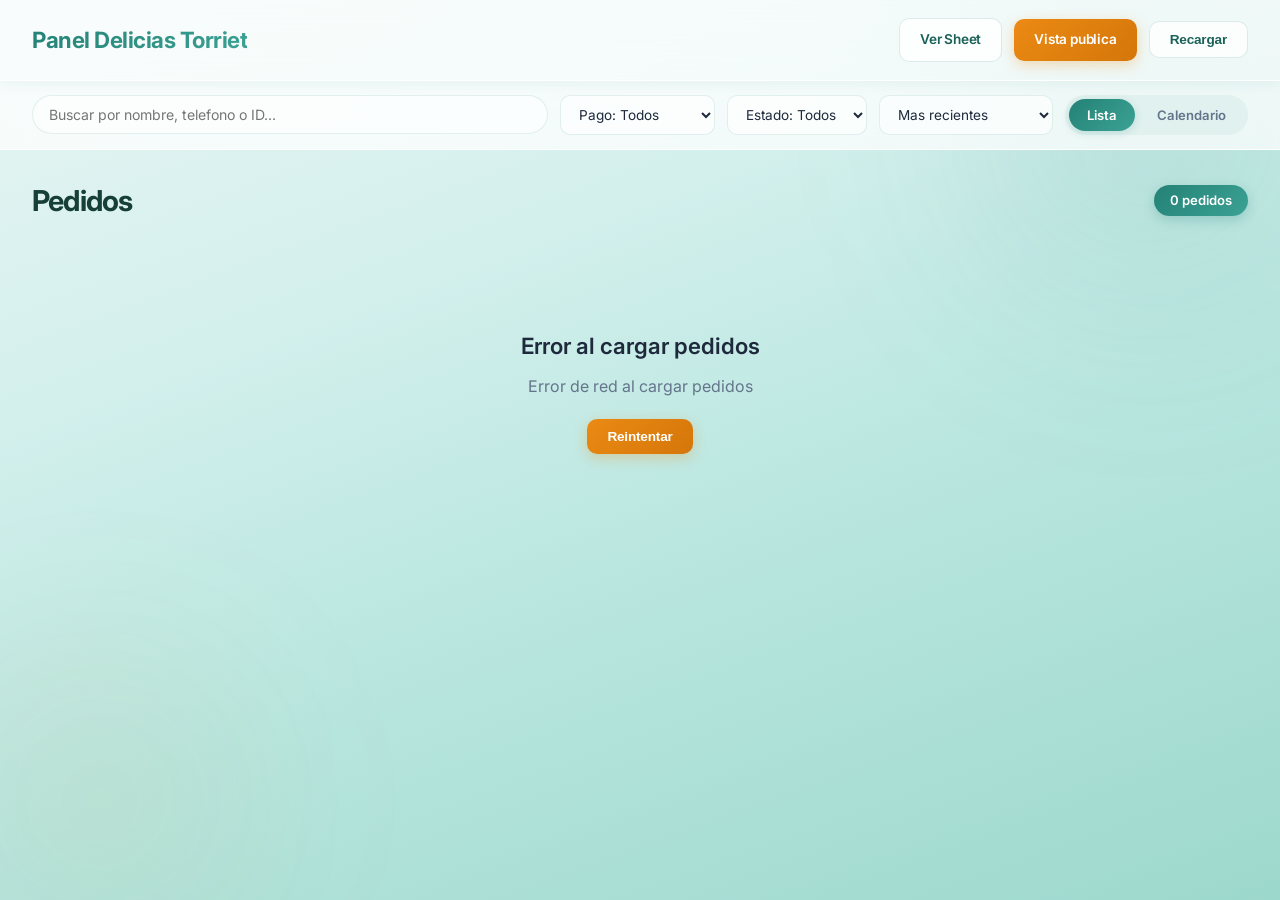
==== commit fe728b62: "Redesign admin: email-style list, highlights, top filter bar, calendar view" ====
--- a/index.html
+++ b/index.html
@@ -136,69 +136,95 @@
     }
     .btn:active { transform: translateY(0); }
 
-    /* LAYOUT */
-    .admin-container {
-      display: flex;
-      min-height: calc(100vh - 72px);
-      position: relative;
-      z-index: 1;
-    }
-
-    /* SIDEBAR */
-    .filters-sidebar {
-      width: 280px;
+    /* TOP FILTER BAR */
+    .filter-bar {
       background: var(--glass-bg);
       backdrop-filter: blur(var(--glass-blur));
       -webkit-backdrop-filter: blur(var(--glass-blur));
-      padding: 28px 24px;
-      border-right: 1px solid var(--glass-border);
+      border-bottom: 1px solid var(--glass-border);
+      padding: 14px 32px;
+      display: flex;
+      align-items: center;
+      gap: 12px;
+      flex-wrap: wrap;
       position: sticky;
       top: 72px;
-      height: calc(100vh - 72px);
-      overflow-y: auto;
-    }
-    .filter-section { margin-bottom: 28px; }
-    .filter-section h3 {
-      font-size: 0.75rem;
-      text-transform: uppercase;
-      letter-spacing: 1.2px;
-      color: var(--gris-medio);
-      margin-bottom: 14px;
-      font-weight: 600;
-    }
-    .filter-group { margin-bottom: 12px; }
-    .filter-group input,
-    .filter-group select {
-      width: 100%;
-      padding: 12px 14px;
+      z-index: 90;
+    }
+    .filter-bar .search-input {
+      flex: 1;
+      min-width: 200px;
+      padding: 10px 16px;
       border: 1.5px solid rgba(36,129,118,0.12);
-      border-radius: var(--radio-sm);
-      font-size: 0.9rem;
+      border-radius: 100px;
+      font-size: 0.88rem;
       font-family: 'Inter', sans-serif;
       background: rgba(255,255,255,0.6);
       transition: all var(--transicion);
       color: var(--gris-oscuro);
     }
-    .filter-group input:focus,
-    .filter-group select:focus {
+    .filter-bar .search-input:focus {
       outline: none;
       border-color: var(--turquesa);
       box-shadow: 0 0 0 3px rgba(36,129,118,0.1);
       background: #fff;
     }
+    .filter-bar select {
+      padding: 10px 14px;
+      border: 1.5px solid rgba(36,129,118,0.12);
+      border-radius: var(--radio-sm);
+      font-size: 0.85rem;
+      font-family: 'Inter', sans-serif;
+      background: rgba(255,255,255,0.6);
+      color: var(--gris-oscuro);
+      cursor: pointer;
+      transition: all var(--transicion);
+    }
+    .filter-bar select:focus {
+      outline: none;
+      border-color: var(--turquesa);
+      box-shadow: 0 0 0 3px rgba(36,129,118,0.1);
+      background: #fff;
+    }
+
+    /* VIEW TOGGLE */
+    .view-toggle {
+      display: flex;
+      gap: 4px;
+      background: rgba(36,129,118,0.06);
+      padding: 4px;
+      border-radius: 100px;
+    }
+    .view-toggle button {
+      padding: 8px 18px;
+      border: none;
+      border-radius: 100px;
+      font-size: 0.82rem;
+      font-weight: 600;
+      cursor: pointer;
+      transition: all var(--transicion);
+      background: transparent;
+      color: var(--gris-medio);
+      font-family: 'Inter', sans-serif;
+    }
+    .view-toggle button.active {
+      background: linear-gradient(135deg, var(--turquesa), var(--turquesa-glow));
+      color: #fff;
+      box-shadow: 0 2px 8px rgba(36,129,118,0.2);
+    }
 
     /* MAIN */
-    .orders-main { flex: 1; padding: 32px; }
+    .orders-main { padding: 28px 32px; position: relative; z-index: 1; }
     .orders-header {
       display: flex;
       justify-content: space-between;
       align-items: center;
-      margin-bottom: 28px;
+      margin-bottom: 24px;
       flex-wrap: wrap;
       gap: 15px;
     }
     .orders-header h2 {
-      font-size: 2rem;
+      font-size: 1.8rem;
       font-weight: 700;
       letter-spacing: -0.8px;
       color: var(--turquesa-deep);
@@ -206,18 +232,18 @@
     .orders-count {
       background: linear-gradient(135deg, var(--turquesa), var(--turquesa-glow));
       color: #fff;
-      padding: 6px 18px;
+      padding: 5px 16px;
       border-radius: 100px;
-      font-size: 0.85rem;
+      font-size: 0.82rem;
       font-weight: 600;
       box-shadow: 0 4px 12px rgba(36,129,118,0.25);
     }
 
-    /* ORDER CARDS */
+    /* ORDER CARDS - EMAIL STYLE */
     .orders-list {
       display: flex;
       flex-direction: column;
-      gap: 16px;
+      gap: 12px;
     }
     .order-card {
       background: var(--glass-bg);
@@ -228,42 +254,54 @@
       box-shadow: var(--sombra-suave);
       overflow: hidden;
       transition: all var(--transicion);
+      border-left: 4px solid transparent;
     }
     .order-card:hover {
       box-shadow: var(--sombra-media);
       transform: translateY(-1px);
     }
+    .order-card.highlight-pending {
+      border-left-color: var(--dorado);
+      background: rgba(235,138,19,0.04);
+    }
+    .order-card.highlight-new {
+      border-left-color: var(--turquesa-glow);
+      background: rgba(59,162,148,0.05);
+    }
+    .order-card.status-entregado { opacity: 0.65; }
+
     .order-header {
-      padding: 20px 24px;
-      display: grid;
-      grid-template-columns: repeat(auto-fit, minmax(140px, 1fr));
-      gap: 14px;
+      padding: 16px 20px;
+      display: flex;
       align-items: center;
-      border-bottom: 1px solid rgba(36,129,118,0.08);
-      cursor: pointer;
-    }
-    .order-header-item { display: flex; flex-direction: column; }
+      gap: 16px;
+      flex-wrap: wrap;
+      cursor: default;
+    }
+    .order-header-item { display: flex; flex-direction: column; min-width: 0; }
     .order-header-item label {
-      font-size: 0.7rem;
+      font-size: 0.65rem;
       text-transform: uppercase;
       letter-spacing: 0.8px;
       color: var(--gris-medio);
-      margin-bottom: 3px;
+      margin-bottom: 2px;
       font-weight: 500;
     }
-    .order-header-item span { font-weight: 600; font-size: 0.92rem; color: var(--gris-oscuro); }
+    .order-header-item span { font-weight: 600; font-size: 0.88rem; color: var(--gris-oscuro); white-space: nowrap; overflow: hidden; text-overflow: ellipsis; }
     .order-id {
-      font-size: 1.05rem;
+      font-size: 0.95rem;
       color: var(--turquesa-dark);
       font-weight: 700;
       letter-spacing: -0.3px;
     }
+    .order-customer { flex: 1; min-width: 120px; }
+    .order-total { font-weight: 700; color: var(--turquesa-deep); }
 
     /* STATUS BADGES */
     .status-badge {
-      padding: 5px 14px;
+      padding: 4px 12px;
       border-radius: 100px;
-      font-size: 0.78rem;
+      font-size: 0.75rem;
       font-weight: 600;
       display: inline-block;
       letter-spacing: 0.2px;
@@ -275,19 +313,18 @@
     .status-pedido-listo { background: rgba(36,129,118,0.15); color: var(--turquesa-dark); }
     .status-pedido-entregado { background: rgba(100,116,139,0.12); color: var(--gris-medio); }
 
-    /* ORDER BODY */
-    .order-body { padding: 0 24px; max-height: 0; overflow: hidden; transition: max-height 0.4s ease, padding 0.4s ease; }
-    .order-body.expanded { max-height: 800px; padding: 20px 24px; }
+    /* ORDER BODY - ALWAYS VISIBLE */
+    .order-body { padding: 0 20px 16px; }
 
     .products-list {
-      margin-bottom: 20px;
-      padding-bottom: 20px;
+      margin-bottom: 16px;
+      padding-bottom: 14px;
       border-bottom: 1px solid rgba(36,129,118,0.08);
     }
     .products-list h4 {
       color: var(--turquesa-dark);
-      margin-bottom: 12px;
-      font-size: 0.85rem;
+      margin-bottom: 8px;
+      font-size: 0.78rem;
       text-transform: uppercase;
       letter-spacing: 1px;
       font-weight: 600;
@@ -295,42 +332,43 @@
     .product-item {
       display: flex;
       justify-content: space-between;
-      padding: 10px 0;
-      border-bottom: 1px solid rgba(36,129,118,0.05);
-      font-size: 0.9rem;
+      padding: 6px 0;
+      border-bottom: 1px solid rgba(36,129,118,0.04);
+      font-size: 0.86rem;
     }
     .product-item:last-child { border-bottom: none; }
 
     .order-details {
       display: grid;
-      grid-template-columns: repeat(auto-fit, minmax(180px, 1fr));
-      gap: 14px;
-      margin-bottom: 20px;
+      grid-template-columns: repeat(auto-fit, minmax(160px, 1fr));
+      gap: 12px;
+      margin-bottom: 16px;
     }
     .detail-item label {
-      font-size: 0.7rem;
+      font-size: 0.65rem;
       text-transform: uppercase;
       letter-spacing: 0.8px;
       color: var(--gris-medio);
-      margin-bottom: 3px;
+      margin-bottom: 2px;
       display: block;
       font-weight: 500;
     }
-    .detail-item span { font-weight: 500; font-size: 0.9rem; }
+    .detail-item span { font-weight: 500; font-size: 0.86rem; }
 
     .order-controls {
       background: rgba(36,129,118,0.04);
-      padding: 20px;
+      padding: 14px 16px;
       border-radius: var(--radio-sm);
-      display: grid;
-      grid-template-columns: repeat(auto-fit, minmax(180px, 1fr));
-      gap: 14px;
+      display: flex;
+      gap: 12px;
       align-items: end;
-    }
+      flex-wrap: wrap;
+    }
+    .control-group { flex: 1; min-width: 140px; }
     .control-group label {
       display: block;
-      margin-bottom: 8px;
-      font-size: 0.75rem;
+      margin-bottom: 6px;
+      font-size: 0.7rem;
       text-transform: uppercase;
       letter-spacing: 0.8px;
       font-weight: 600;
@@ -338,10 +376,10 @@
     }
     .control-group select {
       width: 100%;
-      padding: 10px 14px;
+      padding: 8px 12px;
       border: 1.5px solid rgba(36,129,118,0.12);
       border-radius: var(--radio-sm);
-      font-size: 0.88rem;
+      font-size: 0.84rem;
       font-family: 'Inter', sans-serif;
       background: rgba(255,255,255,0.7);
       transition: all var(--transicion);
@@ -357,7 +395,6 @@
     .btn-save {
       background: linear-gradient(135deg, var(--turquesa), var(--turquesa-glow));
       color: #fff;
-      width: 100%;
       box-shadow: 0 4px 14px rgba(36,129,118,0.25);
     }
     .btn-whatsapp {
@@ -366,21 +403,94 @@
       box-shadow: 0 4px 14px rgba(37,211,102,0.25);
     }
 
-    .expand-btn {
-      background: rgba(36,129,118,0.06);
-      border: none;
+    /* CALENDAR VIEW */
+    .calendar-view { display: none; }
+    .calendar-view.active { display: block; }
+    .list-view.hidden { display: none; }
+
+    .calendar-header {
+      display: flex;
+      justify-content: space-between;
+      align-items: center;
+      margin-bottom: 20px;
+    }
+    .calendar-header h3 {
+      font-size: 1.3rem;
+      font-weight: 700;
+      color: var(--turquesa-deep);
+      letter-spacing: -0.5px;
+    }
+    .calendar-nav {
+      display: flex;
+      gap: 8px;
+      align-items: center;
+    }
+    .calendar-nav button {
+      width: 36px;
+      height: 36px;
+      border: 1.5px solid rgba(36,129,118,0.12);
+      border-radius: 50%;
+      background: rgba(255,255,255,0.6);
       cursor: pointer;
-      font-size: 0.9rem;
+      font-size: 1rem;
       color: var(--turquesa-dark);
       transition: all var(--transicion);
-      width: 32px;
-      height: 32px;
-      border-radius: 50%;
       display: flex;
       align-items: center;
       justify-content: center;
     }
-    .expand-btn.rotated { transform: rotate(180deg); background: rgba(36,129,118,0.12); }
+    .calendar-nav button:hover {
+      background: var(--turquesa);
+      color: #fff;
+      border-color: var(--turquesa);
+    }
+    .calendar-grid {
+      display: grid;
+      grid-template-columns: repeat(7, 1fr);
+      gap: 6px;
+    }
+    .calendar-day-name {
+      text-align: center;
+      font-size: 0.72rem;
+      font-weight: 600;
+      text-transform: uppercase;
+      letter-spacing: 0.8px;
+      color: var(--gris-medio);
+      padding: 8px 4px;
+    }
+    .calendar-cell {
+      min-height: 100px;
+      background: var(--glass-bg);
+      border: 1px solid var(--glass-border);
+      border-radius: var(--radio-sm);
+      padding: 8px;
+      overflow-y: auto;
+      transition: all var(--transicion);
+    }
+    .calendar-cell.empty { background: rgba(255,255,255,0.3); border-color: transparent; }
+    .calendar-cell.today { border-color: var(--turquesa); border-width: 2px; }
+    .calendar-cell:hover { box-shadow: var(--sombra-suave); }
+    .calendar-cell .day-number {
+      font-size: 0.8rem;
+      font-weight: 700;
+      color: var(--gris-oscuro);
+      margin-bottom: 4px;
+    }
+    .calendar-cell.empty .day-number { color: var(--gris-medio); opacity: 0.4; }
+    .calendar-event {
+      background: linear-gradient(135deg, rgba(36,129,118,0.1), rgba(59,162,148,0.08));
+      border-left: 3px solid var(--turquesa);
+      border-radius: 6px;
+      padding: 6px 8px;
+      margin-bottom: 4px;
+      font-size: 0.75rem;
+      cursor: pointer;
+      transition: all var(--transicion);
+    }
+    .calendar-event:hover { background: rgba(36,129,118,0.15); transform: translateX(2px); }
+    .calendar-event.delivery { border-left-color: var(--dorado); background: linear-gradient(135deg, rgba(235,138,19,0.1), rgba(245,169,66,0.06)); }
+    .calendar-event .event-title { font-weight: 600; color: var(--gris-oscuro); }
+    .calendar-event .event-info { color: var(--gris-medio); font-size: 0.7rem; }
 
     .empty-state {
       text-align: center;
@@ -427,21 +537,13 @@
     .toast.success { background: linear-gradient(135deg, var(--turquesa), var(--turquesa-glow)); }
     .toast.error { background: linear-gradient(135deg, #e53935, #c62828); }
 
-    @media (max-width: 1024px) {
-      .admin-container { flex-direction: column; }
-      .filters-sidebar {
-        width: 100%;
-        height: auto;
-        position: static;
-        border-right: none;
-        border-bottom: 1px solid var(--glass-border);
-      }
-      .order-header { grid-template-columns: 1fr 1fr; }
-    }
     @media (max-width: 768px) {
       .admin-header { flex-direction: column; text-align: center; }
-      .order-header { grid-template-columns: 1fr; }
-      .order-controls { grid-template-columns: 1fr; }
+      .filter-bar { flex-direction: column; align-items: stretch; }
+      .filter-bar .search-input { min-width: auto; }
+      .order-header { flex-direction: column; align-items: flex-start; }
+      .order-controls { flex-direction: column; }
+      .calendar-cell { min-height: 70px; }
       .orders-main { padding: 20px 16px; }
     }
   </style>
@@ -456,62 +558,52 @@
     </div>
   </header>
 
-  <div class="admin-container">
-    <aside class="filters-sidebar">
-      <div class="filter-section">
-        <h3>Buscar</h3>
-        <div class="filter-group">
-          <input type="text" id="searchInput" placeholder="Nombre, telefono o ID pedido" oninput="aplicarFiltros()">
+  <div class="filter-bar">
+    <input type="text" class="search-input" id="searchInput" placeholder="Buscar por nombre, telefono o ID..." oninput="aplicarFiltros()">
+    <select id="filtroPago" onchange="aplicarFiltros()">
+      <option value="todos">Pago: Todos</option>
+      <option value="pendiente">Pago: Pendiente</option>
+      <option value="pagado">Pago: Pagado</option>
+    </select>
+    <select id="filtroPedido" onchange="aplicarFiltros()">
+      <option value="todos">Estado: Todos</option>
+      <option value="recibido">Recibido</option>
+      <option value="en proceso">En proceso</option>
+      <option value="listo">Listo</option>
+      <option value="entregado">Entregado</option>
+    </select>
+    <select id="orden" onchange="aplicarFiltros()">
+      <option value="recientes">Mas recientes</option>
+      <option value="antiguos">Mas antiguos</option>
+      <option value="pendientes">Pendientes primero</option>
+      <option value="listos">Listos primero</option>
+    </select>
+    <div class="view-toggle">
+      <button class="active" id="btnList" onclick="switchView('list')">Lista</button>
+      <button id="btnCalendar" onclick="switchView('calendar')">Calendario</button>
+    </div>
+  </div>
+
+  <main class="orders-main">
+    <div class="orders-header">
+      <h2>Pedidos</h2>
+      <span class="orders-count" id="ordersCount">0 pedidos</span>
+    </div>
+    <div id="ordersList" class="orders-list list-view">
+      <div class="loading">Cargando pedidos...</div>
+    </div>
+    <div id="calendarView" class="calendar-view">
+      <div class="calendar-header">
+        <h3 id="calendarMonth"></h3>
+        <div class="calendar-nav">
+          <button onclick="changeMonth(-1)">&#8249;</button>
+          <button onclick="goToToday()" style="width:auto;padding:6px 14px;border-radius:100px;font-size:0.8rem;">Hoy</button>
+          <button onclick="changeMonth(1)">&#8250;</button>
         </div>
       </div>
-
-      <div class="filter-section">
-        <h3>Estado del Pago</h3>
-        <div class="filter-group">
-          <select id="filtroPago" onchange="aplicarFiltros()">
-            <option value="todos">Todos</option>
-            <option value="pendiente">Pendiente</option>
-            <option value="pagado">Pagado</option>
-          </select>
-        </div>
-      </div>
-
-      <div class="filter-section">
-        <h3>Estado del Pedido</h3>
-        <div class="filter-group">
-          <select id="filtroPedido" onchange="aplicarFiltros()">
-            <option value="todos">Todos</option>
-            <option value="recibido">Recibido</option>
-            <option value="en proceso">En proceso</option>
-            <option value="listo">Listo</option>
-            <option value="entregado">Entregado</option>
-          </select>
-        </div>
-      </div>
-
-      <div class="filter-section">
-        <h3>Ordenar por</h3>
-        <div class="filter-group">
-          <select id="orden" onchange="aplicarFiltros()">
-            <option value="recientes">Mas recientes</option>
-            <option value="antiguos">Mas antiguos</option>
-            <option value="pendientes">Pendientes primero</option>
-            <option value="listos">Listos primero</option>
-          </select>
-        </div>
-      </div>
-    </aside>
-
-    <main class="orders-main">
-      <div class="orders-header">
-        <h2>Pedidos</h2>
-        <span class="orders-count" id="ordersCount">0 pedidos</span>
-      </div>
-      <div id="ordersList" class="orders-list">
-        <div class="loading">Cargando pedidos...</div>
-      </div>
-    </main>
-  </div>
+      <div class="calendar-grid" id="calendarGrid"></div>
+    </div>
+  </main>
 
   <div id="toast" class="toast"></div>
 
@@ -519,6 +611,8 @@
     var APPS_SCRIPT_URL = 'https://script.google.com/macros/s/AKfycbytGAOWoIgvLBQp8YZJ9ykdF3TZE2n6N5G8jcQ8V6l7fONC8ie92CW-4jKVuKHqBwvs/exec';
     var allPedidos = [];
     var filteredPedidos = [];
+    var currentView = 'list';
+    var calendarDate = new Date();
 
     window.onload = function() {
       cargarPedidos();
@@ -531,7 +625,7 @@
           allPedidos = data.pedidos || [];
           filteredPedidos = allPedidos.slice();
           document.getElementById('ordersCount').textContent = filteredPedidos.length + ' pedidos';
-          renderFilteredPedidos();
+          renderView();
         } else {
           showError(data && data.error ? data.error : 'Error desconocido');
         }
@@ -574,7 +668,24 @@
         '</div>';
     }
 
-    function renderFilteredPedidos() {
+    function switchView(view) {
+      currentView = view;
+      document.getElementById('btnList').classList.toggle('active', view === 'list');
+      document.getElementById('btnCalendar').classList.toggle('active', view === 'calendar');
+      document.getElementById('ordersList').classList.toggle('hidden', view !== 'list');
+      document.getElementById('calendarView').classList.toggle('active', view === 'calendar');
+      renderView();
+    }
+
+    function renderView() {
+      if (currentView === 'calendar') {
+        renderCalendar();
+      } else {
+        renderList();
+      }
+    }
+
+    function renderList() {
       var container = document.getElementById('ordersList');
 
       if (filteredPedidos.length === 0) {
@@ -589,20 +700,27 @@
       container.innerHTML = filteredPedidos.map(function(pedido) {
         var pagoClass = (pedido.estadoPago || '').toLowerCase().replace(/ /g, '-');
         var pedidoClass = (pedido.estadoPedido || '').toLowerCase().replace(/ /g, '-');
-
-        return '<div class="order-card" data-id="' + pedido.idPedido + '">' +
+        var isPending = (pedido.estadoPago || '').toLowerCase() === 'pendiente';
+        var isNew = (pedido.estadoPedido || '').toLowerCase() === 'recibido';
+        var isDelivered = (pedido.estadoPedido || '').toLowerCase() === 'entregado';
+
+        var cardClasses = 'order-card';
+        if (isPending) cardClasses += ' highlight-pending';
+        else if (isNew) cardClasses += ' highlight-new';
+        if (isDelivered) cardClasses += ' status-entregado';
+
+        return '<div class="' + cardClasses + '" data-id="' + pedido.idPedido + '">' +
           '<div class="order-header">' +
-            '<button class="expand-btn" onclick="toggleOrder(\'' + pedido.idPedido + '\')">&#9660;</button>' +
-            '<div class="order-header-item"><label>ID Pedido</label><span class="order-id">' + pedido.idPedido + '</span></div>' +
-            '<div class="order-header-item"><label>Fecha</label><span>' + formatDate(pedido.fecha) + '</span></div>' +
-            '<div class="order-header-item"><label>Cliente</label><span>' + esc(pedido.nombre) + '</span></div>' +
+            '<div class="order-header-item"><label>ID</label><span class="order-id">' + pedido.idPedido + '</span></div>' +
+            '<div class="order-header-item order-customer"><label>Cliente</label><span>' + esc(pedido.nombre) + '</span></div>' +
             '<div class="order-header-item"><label>Telefono</label><span>' + esc(pedido.telefono) + '</span></div>' +
             '<div class="order-header-item"><label>Entrega</label><span>' + esc(pedido.tipoEntrega) + '</span></div>' +
+            '<div class="order-header-item"><label>Fecha</label><span>' + formatDate(pedido.fecha) + '</span></div>' +
             '<div class="order-header-item"><label>Pago</label><span class="status-badge status-pago-' + pagoClass + '">' + esc(pedido.estadoPago) + '</span></div>' +
             '<div class="order-header-item"><label>Estado</label><span class="status-badge status-pedido-' + pedidoClass + '">' + esc(pedido.estadoPedido) + '</span></div>' +
-            '<div class="order-header-item"><label>Total</label><span>$' + (pedido.total || 0).toFixed(2) + '</span></div>' +
+            '<div class="order-header-item"><label>Total</label><span class="order-total">$' + (pedido.total || 0).toFixed(2) + '</span></div>' +
           '</div>' +
-          '<div class="order-body" id="body-' + pedido.idPedido + '">' +
+          '<div class="order-body">' +
             '<div class="products-list">' +
               '<h4>Productos</h4>' +
               pedido.productos.map(function(prod) {
@@ -616,18 +734,18 @@
               '<div class="detail-item"><label>Direccion</label><span>' + esc(pedido.direccion || 'N/A') + '</span></div>' +
               '<div class="detail-item"><label>Fecha entrega</label><span>' + esc(pedido.fechaEntrega || 'N/A') + '</span></div>' +
               '<div class="detail-item"><label>Notas</label><span>' + esc(pedido.notas || 'N/A') + '</span></div>' +
-              '<div class="detail-item"><label>Comprobante</label><span>' + (pedido.comprobante ? '<a href="' + esc(pedido.comprobante) + '" target="_blank">Ver comprobante</a>' : 'N/A') + '</span></div>' +
+              '<div class="detail-item"><label>Comprobante</label><span>' + (pedido.comprobante ? '<a href="' + esc(pedido.comprobante) + '" target="_blank">Ver</a>' : 'N/A') + '</span></div>' +
             '</div>' +
             '<div class="order-controls">' +
               '<div class="control-group">' +
-                '<label>Estado del Pago</label>' +
+                '<label>Pago</label>' +
                 '<select id="pago-' + pedido.idPedido + '">' +
                   '<option value="Pendiente"' + (pedido.estadoPago === 'Pendiente' ? ' selected' : '') + '>Pendiente</option>' +
                   '<option value="Pagado"' + (pedido.estadoPago === 'Pagado' ? ' selected' : '') + '>Pagado</option>' +
                 '</select>' +
               '</div>' +
               '<div class="control-group">' +
-                '<label>Estado del Pedido</label>' +
+                '<label>Estado</label>' +
                 '<select id="pedido-' + pedido.idPedido + '">' +
                   '<option value="Recibido"' + (pedido.estadoPedido === 'Recibido' ? ' selected' : '') + '>Recibido</option>' +
                   '<option value="En proceso"' + (pedido.estadoPedido === 'En proceso' ? ' selected' : '') + '>En proceso</option>' +
@@ -636,18 +754,83 @@
                 '</select>' +
               '</div>' +
               '<button class="btn btn-whatsapp" onclick="contactarWhatsApp(\'' + pedido.telefono + '\', \'' + pedido.idPedido + '\')">WhatsApp</button>' +
-              '<button class="btn btn-save" onclick="guardarCambios(\'' + pedido.idPedido + '\')">Guardar cambios</button>' +
+              '<button class="btn btn-save" onclick="guardarCambios(\'' + pedido.idPedido + '\')">Guardar</button>' +
             '</div>' +
           '</div>' +
         '</div>';
       }).join('');
     }
 
-    function toggleOrder(id) {
-      var body = document.getElementById('body-' + id);
-      var btn = document.querySelector('[data-id="' + id + '"] .expand-btn');
-      body.classList.toggle('expanded');
-      btn.classList.toggle('rotated');
+    function renderCalendar() {
+      var year = calendarDate.getFullYear();
+      var month = calendarDate.getMonth();
+      var monthNames = ['Enero','Febrero','Marzo','Abril','Mayo','Junio','Julio','Agosto','Septiembre','Octubre','Noviembre','Diciembre'];
+      document.getElementById('calendarMonth').textContent = monthNames[month] + ' ' + year;
+
+      var firstDay = new Date(year, month, 1);
+      var lastDay = new Date(year, month + 1, 0);
+      var startDayOfWeek = firstDay.getDay();
+      var daysInMonth = lastDay.getDate();
+      var today = new Date();
+      today.setHours(0,0,0,0);
+
+      var dayNames = ['Dom','Lun','Mar','Mie','Jue','Vie','Sab'];
+      var html = dayNames.map(function(d) { return '<div class="calendar-day-name">' + d + '</div>'; }).join('');
+
+      for (var i = 0; i < startDayOfWeek; i++) {
+        html += '<div class="calendar-cell empty"><div class="day-number"></div></div>';
+      }
+
+      for (var d = 1; d <= daysInMonth; d++) {
+        var cellDate = new Date(year, month, d);
+        cellDate.setHours(0,0,0,0);
+        var isToday = cellDate.getTime() === today.getTime();
+        var dayOrders = filteredPedidos.filter(function(p) {
+          if (!p.fechaEntrega) return false;
+          var fd = new Date(p.fechaEntrega);
+          fd.setHours(0,0,0,0);
+          return fd.getTime() === cellDate.getTime();
+        });
+
+        var cellClass = 'calendar-cell';
+        if (isToday) cellClass += ' today';
+        if (dayOrders.length === 0) cellClass += ' empty';
+
+        html += '<div class="' + cellClass + '"><div class="day-number">' + d + '</div>';
+        dayOrders.forEach(function(p) {
+          var isDelivery = (p.tipoEntrega || '').toLowerCase() === 'delivery';
+          var evClass = 'calendar-event' + (isDelivery ? ' delivery' : '');
+          html += '<div class="' + evClass + '" onclick="scrollToOrder(\'' + p.idPedido + '\')">' +
+            '<div class="event-title">' + esc(p.nombre) + '</div>' +
+            '<div class="event-info">' + (p.productos.length) + ' items - $' + (p.total || 0).toFixed(2) + '</div>' +
+          '</div>';
+        });
+        html += '</div>';
+      }
+
+      document.getElementById('calendarGrid').innerHTML = html;
+    }
+
+    function scrollToOrder(id) {
+      switchView('list');
+      setTimeout(function() {
+        var el = document.querySelector('[data-id="' + id + '"]');
+        if (el) {
+          el.scrollIntoView({ behavior: 'smooth', block: 'center' });
+          el.style.boxShadow = '0 0 0 3px var(--turquesa)';
+          setTimeout(function() { el.style.boxShadow = ''; }, 2000);
+        }
+      }, 100);
+    }
+
+    function changeMonth(dir) {
+      calendarDate.setMonth(calendarDate.getMonth() + dir);
+      renderCalendar();
+    }
+
+    function goToToday() {
+      calendarDate = new Date();
+      renderCalendar();
     }
 
     function aplicarFiltros() {
@@ -682,7 +865,7 @@
       });
 
       document.getElementById('ordersCount').textContent = filteredPedidos.length + ' pedidos';
-      renderFilteredPedidos();
+      renderView();
     }
 
     function guardarCambios(idPedido) {
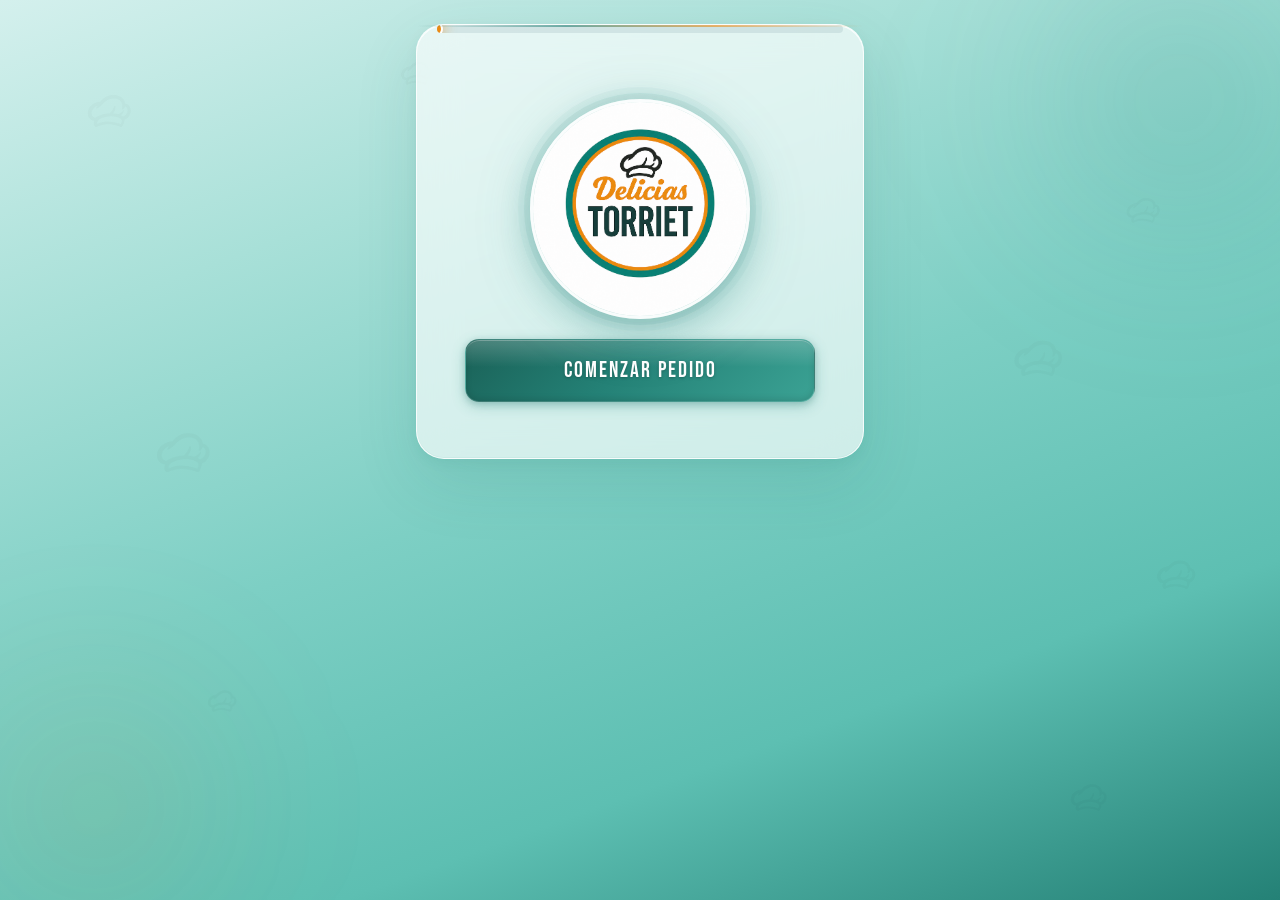
==== commit ed0eb83d: "Restore correct index.html (public page) and admin.html" ====
--- a/index.html
+++ b/index.html
@@ -3,932 +3,2697 @@
 <head>
   <meta charset="UTF-8">
   <meta name="viewport" content="width=device-width, initial-scale=1.0">
-  <title>Delicias Torriet - Panel Admin</title>
+  <title>Delicias Torriet - Pedidos</title>
   <style>
-    @import url('https://fonts.googleapis.com/css2?family=Inter:wght@300;400;500;600;700;800&display=swap');
-
-    * { margin: 0; padding: 0; box-sizing: border-box; }
+    @import url('https://fonts.googleapis.com/css2?family=Lobster&family=Bebas+Neue&family=Inter:wght@400;500;600;700;800&display=swap');
 
     :root {
       --turquesa: #248176;
       --turquesa-dark: #1a6157;
       --turquesa-deep: #163f38;
       --turquesa-glow: #3ba294;
+      --verde-tq: #3ba294;
+      --verde-deep: #1a6157;
       --dorado: #eb8a13;
       --dorado-dark: #d4760a;
       --dorado-light: #f5a942;
+      --celeste: #3ba294;
+      --celeste-light: #d7ece8;
+      --blanco: #FFFFFF;
       --gris-claro: #F1F5F9;
-      --gris-medio: #64748B;
-      --gris-oscuro: #1E293B;
-      --glass-bg: rgba(255, 255, 255, 0.72);
-      --glass-border: rgba(255, 255, 255, 0.9);
-      --glass-blur: 24px;
-      --glass-shadow: 0 8px 32px rgba(36, 129, 118, 0.1);
-      --sombra-suave: 0 2px 12px rgba(36, 129, 118, 0.08);
-      --sombra-media: 0 8px 30px rgba(36, 129, 118, 0.12);
-      --sombra-fuerte: 0 12px 40px rgba(36, 129, 118, 0.18);
-      --radio: 16px;
-      --radio-sm: 10px;
-      --transicion: 0.3s cubic-bezier(0.4, 0, 0.2, 1);
+      --gris-medio: #607D8B;
+      --gris-oscuro: #263238;
+      --sombra: rgba(26, 97, 87, 0.08);
+      --sombra-suave: rgba(36, 129, 118, 0.15);
+      --sombra-media: rgba(26, 97, 87, 0.12);
+      --glass-bg: rgba(255, 255, 255, 0.65);
+      --glass-border: rgba(255, 255, 255, 0.8);
+      --glass-blur: 20px;
+      --glass-shadow: 0 8px 32px rgba(36,129,118,0.12);
+      --naranja: #eb8a13;
+      --naranja-dark: #d4760a;
+      --naranja-light: #f5a942;
+      --naranja-glow: rgba(235, 138, 19, 0.15);
+      --verde-marca: #248176;
+      --verde-marca-dark: #1a6157;
+      --verde-marca-light: #3ba294;
+    }
+
+    * {
+      margin: 0;
+      padding: 0;
+      box-sizing: border-box;
     }
 
     body {
-      font-family: 'Inter', -apple-system, BlinkMacSystemFont, 'SF Pro Display', sans-serif;
-      background: linear-gradient(160deg, #e8f5f3 0%, #d4f0ed 30%, #b8e6df 60%, #9dd8cd 100%);
+      font-family: 'Bebas Neue', -apple-system, BlinkMacSystemFont, 'Segoe UI', Roboto, sans-serif;
+      background: linear-gradient(160deg, #d4f0ed 0%, #a8e0d8 25%, #7dcfc4 50%, #5dbfb2 75%, #248176 100%);
       color: var(--gris-oscuro);
       line-height: 1.6;
       min-height: 100vh;
       -webkit-font-smoothing: antialiased;
       overflow-x: hidden;
+      position: relative;
     }
 
     body::before, body::after {
       content: '';
       position: fixed;
       border-radius: 50%;
-      filter: blur(90px);
+      filter: blur(80px);
       z-index: 0;
       pointer-events: none;
     }
+
     body::before {
-      width: 500px; height: 500px;
-      background: radial-gradient(circle, rgba(36,129,118,0.15), transparent 70%);
-      top: -120px; right: -120px;
-      animation: blobFloat1 22s ease-in-out infinite;
-    }
+      width: 400px; height: 400px;
+      background: radial-gradient(circle, rgba(36,129,118,0.2), transparent 70%);
+      top: -100px; right: -100px;
+      animation: blobFloat1 20s ease-in-out infinite;
+    }
+
     body::after {
-      width: 400px; height: 400px;
-      background: radial-gradient(circle, rgba(235,138,19,0.1), transparent 70%);
-      bottom: -100px; left: -100px;
-      animation: blobFloat2 28s ease-in-out infinite;
-    }
+      width: 350px; height: 350px;
+      background: radial-gradient(circle, rgba(235,138,19,0.12), transparent 70%);
+      bottom: -80px; left: -80px;
+      animation: blobFloat2 25s ease-in-out infinite;
+    }
+
     @keyframes blobFloat1 {
-      0%, 100% { transform: translate(0,0) scale(1); }
+      0%, 100% { transform: translate(0, 0) scale(1); }
       33% { transform: translate(-60px, 40px) scale(1.1); }
       66% { transform: translate(30px, -30px) scale(0.95); }
     }
+
     @keyframes blobFloat2 {
-      0%, 100% { transform: translate(0,0) scale(1); }
+      0%, 100% { transform: translate(0, 0) scale(1); }
       33% { transform: translate(50px, -40px) scale(1.15); }
       66% { transform: translate(-40px, 20px) scale(0.9); }
     }
 
-    /* HEADER */
-    .admin-header {
+    .container {
+      max-width: 480px;
+      margin: 0 auto;
+      padding: 24px 16px;
+      position: relative;
+      z-index: 1;
+    }
+
+    /* Wizard Container */
+    .wizard-container {
       background: var(--glass-bg);
       backdrop-filter: blur(var(--glass-blur));
       -webkit-backdrop-filter: blur(var(--glass-blur));
-      border-bottom: 1px solid var(--glass-border);
-      padding: 18px 32px;
-      display: flex;
-      justify-content: space-between;
+      border-radius: 28px;
+      box-shadow: 0 4px 12px rgba(36,129,118,0.08), 0 24px 64px rgba(26,97,87,0.12), inset 0 1px 0 rgba(255,255,255,0.9), inset 0 -1px 0 rgba(36,129,118,0.05);
+      overflow: visible;
+      min-height: auto;
+      position: relative;
+      border: 1px solid var(--glass-border);
+    }
+
+    .wizard-container::before {
+      content: '';
+      position: absolute;
+      top: 0; left: 0; right: 0; height: 2px;
+      background: linear-gradient(90deg, transparent, var(--verde-marca), var(--naranja), transparent);
+      opacity: 0.6;
+      z-index: 10;
+      border-radius: 28px 28px 0 0;
+    }
+
+    /* Progress Bar */
+    .progress-bar {
+      background: rgba(96,125,139,0.15);
+      height: 8px;
+      position: relative;
+      border-radius: 4px;
+      overflow: hidden;
+      margin: 0 20px;
+    }
+
+    .progress-fill {
+      background: linear-gradient(90deg, var(--verde-marca-dark), var(--verde-marca), var(--naranja));
+      height: 100%;
+      transition: width 0.6s cubic-bezier(0.34, 1.56, 0.64, 1);
+      border-radius: 4px;
+      box-shadow: 0 0 14px rgba(36,129,118,0.5);
+      position: relative;
+    }
+
+    .progress-fill::after {
+      content: '';
+      position: absolute;
+      right: -6px; top: 50%;
+      width: 12px; height: 12px;
+      border-radius: 50%;
+      background: var(--naranja);
+      transform: translateY(-50%);
+      box-shadow: 0 0 14px rgba(235,138,19,0.7);
+      border: 2px solid var(--blanco);
+    }
+
+    /* Step Indicators - hidden, only progress bar is shown */
+    .step-indicators {
+      display: none;
+    }
+
+    /* Steps - Slide Transition System */
+    .step {
+      display: none;
+      padding: 36px 28px;
+    }
+
+    .step.active {
+      display: block;
+      animation: liquidIn 0.5s cubic-bezier(0.34, 1.56, 0.64, 1);
+    }
+
+    .step.exiting {
+      display: block;
+      animation: liquidOut 0.4s cubic-bezier(0.4, 0, 0.2, 1) forwards;
+    }
+
+    .step.exiting-back {
+      display: block;
+      animation: liquidOutBack 0.4s cubic-bezier(0.4, 0, 0.2, 1) forwards;
+    }
+
+    .step.entering-back {
+      display: block;
+      animation: liquidInBack 0.5s cubic-bezier(0.34, 1.56, 0.64, 1);
+    }
+
+    @keyframes liquidIn {
+      0% { opacity: 0; transform: translateX(60px) scale(0.95); filter: blur(8px); }
+      60% { opacity: 1; filter: blur(0); }
+      100% { opacity: 1; transform: translateX(0) scale(1); filter: blur(0); }
+    }
+
+    @keyframes liquidOut {
+      0% { opacity: 1; transform: translateX(0) scale(1); filter: blur(0); }
+      40% { opacity: 0.5; filter: blur(4px); }
+      100% { opacity: 0; transform: translateX(-60px) scale(0.95); filter: blur(8px); }
+    }
+
+    @keyframes liquidInBack {
+      0% { opacity: 0; transform: translateX(-60px) scale(0.95); filter: blur(8px); }
+      60% { opacity: 1; filter: blur(0); }
+      100% { opacity: 1; transform: translateX(0) scale(1); filter: blur(0); }
+    }
+
+    @keyframes liquidOutBack {
+      0% { opacity: 1; transform: translateX(0) scale(1); filter: blur(0); }
+      40% { opacity: 0.5; filter: blur(4px); }
+      100% { opacity: 0; transform: translateX(60px) scale(0.95); filter: blur(8px); }
+    }
+
+    @keyframes ripple {
+      to { transform: scale(4); opacity: 0; }
+    }
+
+    @keyframes shimmer {
+      0% { background-position: -200% 0; }
+      100% { background-position: 200% 0; }
+    }
+
+    /* Back Arrow */
+    .back-arrow {
+      position: absolute;
+      top: 14px;
+      left: 14px;
+      width: 40px;
+      height: 40px;
+      border-radius: 50%;
+      background: linear-gradient(180deg, rgba(255,255,255,0.7) 0%, rgba(255,255,255,0.4) 100%);
+      backdrop-filter: blur(8px);
+      -webkit-backdrop-filter: blur(8px);
+      border: 1px solid var(--glass-border);
+      display: none;
       align-items: center;
-      flex-wrap: wrap;
-      gap: 15px;
-      position: sticky;
-      top: 0;
-      z-index: 100;
-      box-shadow: var(--sombra-suave);
-    }
-    .admin-header h1 {
-      font-size: 1.4rem;
-      font-weight: 700;
-      letter-spacing: -0.5px;
-      background: linear-gradient(135deg, var(--turquesa), var(--turquesa-glow));
+      justify-content: center;
+      cursor: pointer;
+      z-index: 20;
+      transition: all 0.25s ease;
+      box-shadow: 0 2px 8px rgba(0,0,0,0.06), inset 0 1px 0 rgba(255,255,255,0.8);
+    }
+
+    .back-arrow.show {
+      display: flex;
+    }
+
+    .back-arrow:hover {
+      background: linear-gradient(180deg, var(--verde-marca-light) 0%, var(--verde-marca) 100%);
+      transform: scale(1.1);
+      box-shadow: 0 4px 16px rgba(36,129,118,0.3), inset 0 1px 0 rgba(255,255,255,0.25);
+    }
+
+    .back-arrow:hover svg {
+      fill: var(--blanco);
+    }
+
+    .back-arrow svg {
+      width: 20px;
+      height: 20px;
+      fill: var(--verde-marca);
+      transition: fill 0.25s ease;
+    }
+
+    /* Step 1 - Welcome */
+    .welcome-step {
+      text-align: center;
+      padding: 30px 20px 20px;
+      position: relative;
+    }
+
+    .welcome-step::before {
+      content: '';
+      position: absolute;
+      top: 20px; left: 50%;
+      width: 200px; height: 200px;
+      transform: translateX(-50%);
+      background: radial-gradient(circle, rgba(36,129,118,0.12), transparent 70%);
+      border-radius: 50%;
+      pointer-events: none;
+    }
+
+    .welcome-logo {
+      width: 220px;
+      height: 220px;
+      margin: 0 auto 20px;
+      border-radius: 50%;
+      overflow: hidden;
+      filter: drop-shadow(0 8px 24px rgba(36,129,118,0.25));
+      animation: floatLogo 4s ease-in-out infinite;
+      border: 3px solid rgba(255,255,255,0.9);
+      box-shadow: 0 0 0 6px rgba(36,129,118,0.08), 0 0 0 12px rgba(36,129,118,0.04), 0 12px 32px rgba(36,129,118,0.2);
+      position: relative;
+      z-index: 1;
+    }
+
+    .welcome-logo img {
+      width: 100%;
+      height: 100%;
+      object-fit: cover;
+    }
+
+    @keyframes floatLogo {
+      0%, 100% { transform: translateY(0) rotate(0deg); }
+      33% { transform: translateY(-10px) rotate(-2deg); }
+      66% { transform: translateY(-5px) rotate(2deg); }
+    }
+
+    .welcome-title {
+      font-family: 'Lobster', cursive;
+      font-size: 3.5rem;
+      font-weight: 400;
+      background: linear-gradient(135deg, var(--verde-marca-dark) 0%, var(--verde-marca) 50%, var(--verde-marca-light) 100%);
       -webkit-background-clip: text;
       -webkit-text-fill-color: transparent;
       background-clip: text;
-    }
-    .admin-header .user-info {
+      margin-bottom: 0;
+      letter-spacing: 0;
+      position: relative;
+      z-index: 1;
+      filter: drop-shadow(0 2px 8px rgba(36,129,118,0.3));
+      line-height: 1.1;
+    }
+
+    .welcome-brand {
+      font-family: 'Bebas Neue', sans-serif;
+      font-size: 2.8rem;
+      font-weight: 400;
+      color: var(--verde-marca-dark);
+      letter-spacing: 1px;
+      margin-bottom: 12px;
+      margin-top: 2px;
+      position: relative;
+      z-index: 1;
+      text-shadow: 0 2px 8px rgba(0,105,120,0.15);
+    }
+
+    .welcome-subtitle {
+      font-size: 1.4rem;
+      color: var(--gris-medio);
+      margin-bottom: 36px;
+      font-weight: 400;
+      position: relative;
+      z-index: 1;
+      letter-spacing: 0.5px;
+    }
+
+    /* Step Titles */
+    .step-title {
+      font-family: 'Bebas Neue', sans-serif;
+      font-size: 2rem;
+      font-weight: 400;
+      color: var(--verde-marca-dark);
+      text-align: center;
+      margin-bottom: 20px;
+      letter-spacing: 2px;
+    }
+
+    /* Step 2 - Products */
+    .section-header {
+      grid-column: 1 / -1;
+      text-align: center;
+      margin: 8px 0 16px;
+      position: relative;
+    }
+
+    .section-header:first-child {
+      margin-top: 0;
+    }
+
+    .section-header h3 {
+      font-family: 'Bebas Neue', sans-serif;
+      font-size: 1.8rem;
+      font-weight: 400;
+      letter-spacing: 3px;
+      text-transform: uppercase;
+      display: inline-block;
+      padding: 6px 24px;
+      border-radius: 30px;
+      position: relative;
+      z-index: 1;
+    }
+
+    .section-header.individuales h3 {
+      background: linear-gradient(135deg, rgba(235,138,19,0.15), rgba(245,169,66,0.1));
+      border: 1px solid rgba(235,138,19,0.3);
+      color: var(--naranja-dark);
+      text-shadow: 0 0 20px rgba(235,138,19,0.3);
+      box-shadow: 0 4px 20px rgba(235,138,19,0.1);
+    }
+
+    .section-header.packs h3 {
+      background: linear-gradient(135deg, rgba(36,129,118,0.15), rgba(59,162,148,0.1));
+      border: 1px solid rgba(36,129,118,0.3);
+      color: var(--verde-marca);
+      text-shadow: 0 0 20px rgba(36,129,118,0.3);
+      box-shadow: 0 4px 20px rgba(36,129,118,0.1);
+    }
+
+    .section-header::before {
+      content: '';
+      position: absolute;
+      top: 50%;
+      left: 0; right: 0;
+      height: 1px;
+      background: linear-gradient(90deg, transparent, rgba(235,138,19,0.2), transparent);
+    }
+
+    .section-header.packs::before {
+      background: linear-gradient(90deg, transparent, rgba(36,129,118,0.2), transparent);
+    }
+
+    .products-grid {
+      display: grid;
+      grid-template-columns: repeat(2, 1fr);
+      gap: 14px;
+      margin-bottom: 24px;
+    }
+
+    .product-card {
+      background: var(--glass-bg);
+      backdrop-filter: blur(12px);
+      -webkit-backdrop-filter: blur(12px);
+      border-radius: 20px;
+      overflow: hidden;
+      transition: all 0.4s cubic-bezier(0.34, 1.56, 0.64, 1);
+      cursor: pointer;
+      border: 1px solid var(--glass-border);
+      box-shadow: 0 4px 16px rgba(0,96,100,0.06);
+      position: relative;
+      z-index: 1;
+    }
+
+    .pack-card.dropdown-active {
+      z-index: 50;
+    }
+
+    .product-card::after {
+      content: '';
+      position: absolute;
+      top: 0; left: 0; right: 0; bottom: 0;
+      border-radius: 20px;
+      background: linear-gradient(135deg, rgba(255,255,255,0.15), transparent 50%);
+      pointer-events: none;
+      opacity: 0;
+      transition: opacity 0.3s ease;
+    }
+
+    .product-card:hover {
+      transform: translateY(-8px);
+      box-shadow: 0 20px 48px rgba(235,138,19,0.2), 0 0 0 1px rgba(235,138,19,0.15);
+      border-color: var(--naranja-light);
+    }
+
+    .product-card:hover::after {
+      opacity: 1;
+    }
+
+    .product-card.selected {
+      border-color: var(--verde-marca);
+      box-shadow: 0 8px 32px rgba(36,129,118,0.25), 0 0 0 2px var(--verde-marca), 0 0 24px rgba(36,129,118,0.15), inset 0 0 20px rgba(36,129,118,0.05);
+    }
+
+    .product-card.selected .product-info {
+      background: linear-gradient(135deg, var(--verde-marca-dark) 0%, var(--verde-marca) 50%, var(--verde-marca-light) 100%);
+    }
+
+    .product-card.selected .product-name,
+    .product-card.selected .product-price,
+    .product-card.selected .product-desc {
+      color: var(--blanco);
+    }
+
+    .product-card.selected .qty-btn {
+      background: rgba(255, 255, 255, 0.25);
+      color: var(--blanco);
+    }
+
+    .product-card.selected .qty-btn:hover {
+      background: rgba(255, 255, 255, 0.4);
+    }
+
+    .product-image {
+      height: 130px;
+      background-size: cover;
+      background-position: center;
       display: flex;
       align-items: center;
-      gap: 12px;
-    }
-
-    /* BUTTONS */
-    .btn {
-      padding: 10px 20px;
+      justify-content: center;
+      position: relative;
+      overflow: hidden;
+    }
+
+    .product-image::after {
+      content: '';
+      position: absolute;
+      bottom: 0; left: 0; right: 0; height: 50%;
+      background: linear-gradient(to top, rgba(0,0,0,0.2), transparent);
+      pointer-events: none;
+    }
+
+    .product-info {
+      padding: 16px 14px;
+      text-align: center;
+      transition: all 0.35s ease;
+    }
+
+    .product-name {
+      font-family: 'Bebas Neue', sans-serif;
+      font-size: 1.5rem;
+      font-weight: 400;
+      color: var(--gris-oscuro);
+      margin-bottom: 4px;
+      letter-spacing: 1px;
+    }
+
+    .product-desc {
+      font-size: 1rem;
+      color: var(--gris-medio);
+      margin-bottom: 6px;
+      font-weight: 400;
+      letter-spacing: 0.3px;
+    }
+
+    /* Pack Cards */
+    .pack-card-wrapper {
+      grid-column: 1 / -1;
+      position: relative;
+    }
+
+    .pack-card {
+      border: 1px solid rgba(255,193,7,0.25) !important;
+      background: linear-gradient(135deg, rgba(255,255,255,0.75), rgba(255,248,225,0.5)) !important;
+      position: relative;
+      display: flex;
+      flex-direction: row;
+      flex-wrap: wrap;
+      overflow: hidden;
+    }
+
+    .pack-card:hover {
+      box-shadow: 0 16px 40px rgba(255,193,7,0.15), 0 0 0 1px rgba(255,193,7,0.15) !important;
+      border-color: var(--dorado) !important;
+    }
+
+    .pack-card.selected {
+      border-color: var(--dorado) !important;
+      box-shadow: 0 8px 32px rgba(255,193,7,0.2), 0 0 0 2px var(--dorado), 0 0 24px rgba(255,193,7,0.1) !important;
+    }
+
+    .pack-card .product-image {
+      width: 120px;
+      min-width: 120px;
+      height: 140px;
+      overflow: hidden;
+      border-radius: 16px;
+      border: 3px solid var(--blanco);
+      box-shadow: inset 0 0 0 1px rgba(0,0,0,0.06), 0 6px 14px rgba(0,0,0,0.12);
+      align-self: center;
+      margin-left: 12px;
+    }
+
+    .pack-card .product-info {
+      flex: 1;
+      text-align: left;
+      padding: 16px 16px 14px;
+      display: flex;
+      flex-direction: column;
+      justify-content: center;
+    }
+
+    .pack-card.selected .product-info {
+      background: linear-gradient(135deg, var(--verde-marca-dark) 0%, var(--verde-marca) 50%, var(--verde-marca-light) 100%) !important;
+    }
+
+    .pack-header {
+      display: flex;
+      align-items: center;
+      gap: 8px;
+      margin-bottom: 4px;
+    }
+
+    .pack-header .product-name {
+      margin-bottom: 0;
+    }
+
+    .info-btn {
+      background: rgba(235,138,19,0.1);
+      border: 1px solid rgba(235,138,19,0.2);
+      border-radius: 50%;
+      width: 24px;
+      height: 24px;
+      display: flex;
+      align-items: center;
+      justify-content: center;
+      cursor: pointer;
+      transition: all 0.25s ease;
+      flex-shrink: 0;
+    }
+
+    .info-btn:hover {
+      background: var(--naranja);
+      transform: scale(1.1);
+    }
+
+    .info-btn:hover svg {
+      fill: var(--blanco);
+    }
+
+    .pack-selector {
+      margin-top: 8px;
+      display: flex;
+      gap: 8px;
+      align-items: center;
+      position: relative;
+    }
+
+    .pack-select-trigger {
+      flex: 1;
+      padding: 15px 48px 15px 18px;
+      border-radius: 16px;
+      background: linear-gradient(135deg, var(--naranja-dark) 0%, var(--naranja) 55%, var(--naranja-light) 100%);
+      font-family: 'Bebas Neue', sans-serif;
+      font-size: 1.25rem;
+      letter-spacing: 1.2px;
+      color: var(--blanco);
+      text-shadow: 0 1px 3px rgba(0,0,0,0.2);
+      cursor: pointer;
+      transition: all 0.3s cubic-bezier(0.34, 1.56, 0.64, 1);
+      box-shadow: 0 6px 18px rgba(235,138,19,0.35), 0 2px 4px rgba(212,118,10,0.25), inset 0 1px 0 rgba(255,255,255,0.35), inset 0 -3px 8px rgba(0,0,0,0.12);
+      position: relative;
+      user-select: none;
+      white-space: nowrap;
+      overflow: hidden;
+      text-overflow: ellipsis;
+    }
+
+    .pack-selector::after {
+      content: '';
+      position: absolute;
+      right: 12px;
+      top: 50%;
+      transform: translateY(-50%);
+      width: 26px;
+      height: 26px;
+      border-radius: 50%;
+      background: rgba(255,255,255,0.25);
+      box-shadow: inset 0 1px 3px rgba(0,0,0,0.15), inset 0 1px 0 rgba(255,255,255,0.3);
+      pointer-events: none;
+      transition: transform 0.3s ease;
+      z-index: 2;
+    }
+
+    .pack-selector::before {
+      content: '';
+      position: absolute;
+      right: 20px;
+      top: 50%;
+      transform: translateY(-2px);
+      width: 0; height: 0;
+      border-left: 4px solid transparent;
+      border-right: 4px solid transparent;
+      border-top: 6px solid var(--blanco);
+      pointer-events: none;
+      z-index: 3;
+      transition: transform 0.3s ease;
+    }
+
+    .pack-select-trigger:hover {
+      transform: translateY(-2px);
+      box-shadow: 0 10px 26px rgba(235,138,19,0.45), 0 3px 6px rgba(212,118,10,0.3), inset 0 1px 0 rgba(255,255,255,0.4), inset 0 -3px 8px rgba(0,0,0,0.12);
+    }
+
+    .pack-selector.open::before {
+      transform: translateY(-2px) rotate(180deg);
+    }
+
+    .pack-selector.open .pack-select-trigger {
+      box-shadow: 0 0 0 4px rgba(235,138,19,0.25), 0 8px 22px rgba(235,138,19,0.4), inset 0 1px 0 rgba(255,255,255,0.4), inset 0 -3px 8px rgba(0,0,0,0.12);
+    }
+
+    /* Custom Dropdown Panel */
+    .pack-dropdown {
+      position: absolute;
+      background: rgba(255,255,255,0.98);
+      backdrop-filter: blur(16px);
+      -webkit-backdrop-filter: blur(16px);
+      border-radius: 16px;
+      box-shadow: 0 16px 40px rgba(26,97,87,0.25), 0 4px 12px rgba(0,0,0,0.1), inset 0 1px 0 rgba(255,255,255,0.9);
+      border: 1px solid rgba(235,138,19,0.15);
+      z-index: 100;
+      opacity: 0;
+      visibility: hidden;
+      transform: translateY(-8px) scale(0.97);
+      transition: all 0.25s cubic-bezier(0.34, 1.56, 0.64, 1);
+      overflow: hidden;
+      padding: 6px;
+      max-height: 260px;
+      overflow-y: auto;
+    }
+
+    .pack-dropdown.show {
+      opacity: 1;
+      visibility: visible;
+      transform: translateY(0) scale(1);
+    }
+
+    .pack-dropdown-option {
+      display: flex;
+      justify-content: space-between;
+      align-items: center;
+      padding: 12px 14px;
+      border-radius: 11px;
+      font-family: 'Bebas Neue', sans-serif;
+      font-size: 1.1rem;
+      letter-spacing: 0.5px;
+      color: var(--gris-oscuro);
+      cursor: pointer;
+      transition: all 0.2s ease;
+      margin-bottom: 3px;
+    }
+
+    .pack-dropdown-option:last-child {
+      margin-bottom: 0;
+    }
+
+    .pack-dropdown-option:hover {
+      background: linear-gradient(135deg, rgba(235,138,19,0.12), rgba(245,169,66,0.06));
+      transform: translateX(3px);
+    }
+
+    .pack-dropdown-option.selected {
+      background: linear-gradient(135deg, var(--naranja) 0%, var(--naranja-light) 100%);
+      color: var(--blanco);
+      text-shadow: 0 1px 2px rgba(0,0,0,0.15);
+      box-shadow: 0 3px 10px rgba(235,138,19,0.3);
+    }
+
+    .pack-dropdown-option .dropdown-price {
+      font-weight: 600;
+      color: var(--verde-marca);
+      letter-spacing: 0.5px;
+    }
+
+    .pack-dropdown-option.selected .dropdown-price {
+      color: var(--blanco);
+    }
+
+    .pack-dropdown-option.custom-option {
+      border-top: 1px solid rgba(148,163,184,0.15);
+      margin-top: 3px;
+      padding-top: 14px;
+      color: var(--verde-marca-dark);
+      font-weight: 600;
+      justify-content: flex-start;
+      gap: 8px;
+    }
+
+    .pack-dropdown-option.custom-option:hover {
+      background: linear-gradient(135deg, rgba(36,129,118,0.12), rgba(59,162,148,0.06));
+    }
+
+    .pack-dropdown-option.custom-option.selected {
+      background: linear-gradient(135deg, var(--verde-marca) 0%, var(--verde-marca-light) 100%);
+    }
+
+    .pack-price-display {
+      font-family: 'Bebas Neue', sans-serif;
+      font-size: 1.6rem;
+      color: var(--naranja);
+      letter-spacing: 1px;
+      min-width: 70px;
+      text-align: right;
+    }
+
+    .pack-card.selected .pack-price-display {
+      color: var(--blanco);
+    }
+
+    .custom-qty-group {
+      display: none;
+      margin-top: 8px;
+      gap: 8px;
+      align-items: center;
+      flex-wrap: wrap;
+    }
+
+    .custom-qty-group.show {
+      display: flex;
+    }
+
+    .custom-qty-add {
+      padding: 10px 18px;
       border: none;
-      border-radius: var(--radio-sm);
-      font-size: 0.85rem;
-      font-weight: 600;
+      border-radius: 12px;
+      background: linear-gradient(135deg, var(--naranja-dark) 0%, var(--naranja) 50%, var(--naranja-light) 100%);
+      color: var(--blanco);
+      font-family: 'Bebas Neue', sans-serif;
+      font-size: 1.2rem;
+      letter-spacing: 0.8px;
       cursor: pointer;
-      transition: all var(--transicion);
-      text-decoration: none;
-      display: inline-flex;
+      box-shadow: 0 4px 12px rgba(235,138,19,0.3);
+      transition: all 0.2s ease;
+    }
+
+    .custom-qty-add:hover {
+      transform: translateY(-2px);
+      box-shadow: 0 6px 16px rgba(235,138,19,0.4);
+    }
+
+    .custom-qty-items {
+      display: flex;
+      flex-direction: column;
+      gap: 6px;
+      width: 100%;
+      margin-top: 8px;
+    }
+
+    .custom-item-row {
+      display: flex;
+      align-items: center;
+      justify-content: space-between;
+      padding: 8px 10px;
+      background: rgba(255,255,255,0.55);
+      border: 1px solid rgba(235,138,19,0.12);
+      border-radius: 12px;
+    }
+
+    .custom-item-name {
+      font-family: 'Bebas Neue', sans-serif;
+      font-size: 1.15rem;
+      color: var(--gris-oscuro);
+      letter-spacing: 0.6px;
+    }
+
+    .custom-item-qty {
+      display: flex;
       align-items: center;
       gap: 6px;
-      letter-spacing: -0.2px;
-    }
+    }
+
+    .custom-item-qty .qty-btn {
+      width: 28px;
+      height: 28px;
+      font-size: 1.1rem;
+    }
+
+    .custom-item-qty .qty-display {
+      min-width: 24px;
+      font-size: 1.2rem;
+    }
+
+    .custom-qty-total {
+      display: flex;
+      align-items: center;
+      justify-content: space-between;
+      width: 100%;
+      margin-top: 10px;
+      padding-top: 10px;
+      border-top: 1px solid rgba(235,138,19,0.15);
+      font-family: 'Bebas Neue', sans-serif;
+      font-size: 1.25rem;
+      color: var(--gris-oscuro);
+    }
+
+    .custom-qty-total span:last-child {
+      color: var(--naranja-dark);
+    }
+
+    .whatsapp-notice {
+      display: none;
+      margin-top: 8px;
+      padding: 10px 14px;
+      background: rgba(36,129,118,0.08);
+      border: 1px solid rgba(36,129,118,0.2);
+      border-radius: 10px;
+      font-size: 0.95rem;
+      color: var(--verde-marca-dark);
+      gap: 8px;
+      align-items: flex-start;
+    }
+
+    .whatsapp-notice.show {
+      display: flex;
+    }
+
+    .whatsapp-notice svg {
+      width: 18px;
+      height: 18px;
+      fill: var(--verde-marca);
+      flex-shrink: 0;
+      margin-top: 2px;
+    }
+
+    .pack-info-popup {
+      display: none;
+      padding: 14px 18px;
+      margin-top: 8px;
+      background: rgba(36,129,118,0.08);
+      border: 1px solid rgba(36,129,118,0.2);
+      border-radius: 14px;
+      font-size: 1rem;
+      width: 100%;
+    }
+
+    .pack-info-popup.show {
+      display: block;
+      animation: packInfoSlide 0.3s ease;
+    }
+
+    @keyframes packInfoSlide {
+      from { opacity: 0; transform: translateY(-5px); }
+      to { opacity: 1; transform: translateY(0); }
+    }
+
+    .tarifa-row {
+      display: flex;
+      justify-content: space-between;
+      padding: 6px 0;
+      border-bottom: 1px solid rgba(148,163,184,0.12);
+      font-family: 'Bebas Neue', sans-serif;
+      font-size: 1.15rem;
+      letter-spacing: 1px;
+      color: var(--gris-oscuro);
+    }
+
+    .tarifa-row:last-child {
+      border-bottom: none;
+    }
+
+    .tarifa-row span:last-child {
+      color: var(--naranja-dark);
+      font-weight: 600;
+    }
+
+    .product-quantity {
+      display: flex;
+      align-items: center;
+      justify-content: center;
+      gap: 8px;
+      margin-top: 8px;
+    }
+
+    .qty-btn {
+      width: 36px;
+      height: 36px;
+      border-radius: 50%;
+      border: 1px solid rgba(36,129,118,0.15);
+      background: linear-gradient(180deg, var(--celeste-light) 0%, rgba(59,162,148,0.15) 100%);
+      color: var(--verde-marca-dark);
+      font-size: 1.3rem;
+      font-weight: 700;
+      cursor: pointer;
+      transition: all 0.25s cubic-bezier(0.34, 1.56, 0.64, 1);
+      display: flex;
+      align-items: center;
+      justify-content: center;
+      box-shadow: 0 2px 6px rgba(36,129,118,0.1), inset 0 1px 0 rgba(255,255,255,0.8);
+    }
+
+    .qty-btn:hover {
+      background: linear-gradient(180deg, var(--verde-marca) 0%, var(--verde-marca-dark) 100%);
+      color: var(--blanco);
+      transform: scale(1.12);
+      box-shadow: 0 4px 14px rgba(36,129,118,0.3), inset 0 1px 0 rgba(255,255,255,0.3);
+    }
+
+    .qty-btn:active {
+      transform: scale(0.95);
+    }
+
+    .qty-display {
+      font-size: 1.6rem;
+      font-weight: 400;
+      min-width: 32px;
+      text-align: center;
+      font-family: 'Bebas Neue', sans-serif;
+      letter-spacing: 1px;
+    }
+
+    /* Step 3 - Summary */
+    .summary-card {
+      background: var(--glass-bg);
+      backdrop-filter: blur(12px);
+      -webkit-backdrop-filter: blur(12px);
+      border-radius: 18px;
+      padding: 20px;
+      margin-bottom: 20px;
+      border: 1px solid var(--glass-border);
+    }
+
+    .summary-title {
+      font-family: 'Bebas Neue', sans-serif;
+      font-size: 2rem;
+      font-weight: 400;
+      color: var(--verde-marca);
+      margin-bottom: 16px;
+      letter-spacing: 2px;
+    }
+
+    .summary-item {
+      display: flex;
+      justify-content: space-between;
+      padding: 14px 0;
+      border-bottom: 1px solid rgba(148, 163, 184, 0.15);
+      font-weight: 400;
+      font-size: 1.3rem;
+      letter-spacing: 0.5px;
+    }
+
+    .summary-item:last-child {
+      border-bottom: none;
+    }
+
+    .summary-total {
+      background: linear-gradient(135deg, var(--turquesa-deep) 0%, var(--turquesa) 50%, var(--verde-tq) 100%);
+      color: var(--blanco);
+      padding: 28px 24px;
+      border-radius: 20px;
+      text-align: center;
+      margin-top: 20px;
+      box-shadow: 0 12px 32px rgba(36,129,118,0.25), inset 0 1px 0 rgba(255,255,255,0.2);
+      position: relative;
+      overflow: hidden;
+    }
+
+    .summary-total::before {
+      content: '';
+      position: absolute;
+      top: 0; left: -100%;
+      width: 200%; height: 100%;
+      background: linear-gradient(90deg, transparent, rgba(255,255,255,0.2), transparent);
+      animation: shimmer 3s infinite;
+    }
+
+    .summary-total::after {
+      content: '';
+      position: absolute;
+      bottom: -50%; left: -20%;
+      width: 140%; height: 100%;
+      background: radial-gradient(ellipse at center, rgba(255,255,255,0.08), transparent 60%);
+      pointer-events: none;
+    }
+
+    .total-label {
+      font-size: 1.2rem;
+      opacity: 0.85;
+      text-transform: uppercase;
+      letter-spacing: 2px;
+      font-weight: 400;
+    }
+
+    .total-amount {
+      font-family: 'Bebas Neue', sans-serif;
+      font-size: 2.8rem;
+      font-weight: 400;
+      margin-top: 4px;
+      letter-spacing: 2px;
+      position: relative;
+    }
+
+    /* Step 4 - Form */
+    .form-group {
+      margin-bottom: 18px;
+    }
+
+    .form-label {
+      display: block;
+      font-size: 1.15rem;
+      font-weight: 400;
+      color: var(--gris-medio);
+      margin-bottom: 8px;
+      text-transform: uppercase;
+      letter-spacing: 1.5px;
+    }
+
+    .form-input {
+      width: 100%;
+      padding: 16px 18px;
+      border: 1px solid var(--glass-border);
+      border-radius: 14px;
+      font-size: 1.3rem;
+      transition: all 0.3s ease;
+      background: linear-gradient(180deg, rgba(255,255,255,0.75) 0%, rgba(255,255,255,0.5) 100%);
+      backdrop-filter: blur(8px);
+      -webkit-backdrop-filter: blur(8px);
+      font-family: 'Bebas Neue', sans-serif;
+      letter-spacing: 0.5px;
+      box-shadow: inset 0 1px 0 rgba(255,255,255,0.6), 0 2px 6px rgba(26,97,87,0.04);
+    }
+
+    .form-input:focus {
+      outline: none;
+      border-color: var(--verde-marca);
+      background: var(--blanco);
+      box-shadow: 0 0 0 4px var(--sombra-suave);
+    }
+
+    .form-input::placeholder {
+      color: #CBD5E1;
+    }
+
+    .toggle-group {
+      display: flex;
+      gap: 10px;
+      margin-bottom: 18px;
+    }
+
+    .toggle-option {
+      flex: 1;
+    }
+
+    .toggle-option input[type="radio"] {
+      display: none;
+    }
+
+    .toggle-label {
+      display: flex;
+      align-items: center;
+      justify-content: center;
+      gap: 8px;
+      padding: 16px;
+      border: 1px solid var(--glass-border);
+      border-radius: 14px;
+      text-align: center;
+      cursor: pointer;
+      transition: all 0.3s ease;
+      font-weight: 400;
+      color: var(--gris-medio);
+      font-size: 1.25rem;
+      background: linear-gradient(180deg, rgba(255,255,255,0.75) 0%, rgba(255,255,255,0.5) 100%);
+      backdrop-filter: blur(8px);
+      -webkit-backdrop-filter: blur(8px);
+      letter-spacing: 1px;
+      box-shadow: inset 0 1px 0 rgba(255,255,255,0.6), 0 2px 6px rgba(26,97,87,0.04);
+    }
+
+    .toggle-option input[type="radio"]:checked + .toggle-label {
+      border-color: var(--verde-marca);
+      background: linear-gradient(135deg, var(--verde-marca-dark) 0%, var(--verde-marca) 50%, var(--verde-marca-light) 100%);
+      color: var(--blanco);
+      box-shadow: 0 4px 12px var(--sombra-suave), inset 0 1px 0 rgba(255,255,255,0.25);
+      text-shadow: 0 1px 2px rgba(0,0,0,0.15);
+    }
+
+    .toggle-label svg {
+      width: 20px;
+      height: 20px;
+      flex-shrink: 0;
+    }
+
+    /* Step 5 - Payment */
+    .payment-card {
+      background: linear-gradient(135deg, var(--verde-marca-dark) 0%, var(--verde-marca) 50%, var(--verde-marca-light) 100%);
+      color: var(--blanco);
+      padding: 36px 24px;
+      border-radius: 22px;
+      text-align: center;
+      margin-bottom: 20px;
+      box-shadow: 0 12px 36px rgba(36,129,118,0.3), 0 4px 10px rgba(26,97,87,0.2), inset 0 1px 0 rgba(255,255,255,0.25), inset 0 -3px 10px rgba(0,0,0,0.1);
+      position: relative;
+      overflow: hidden;
+      border: 1px solid rgba(255,255,255,0.15);
+    }
+
+    .payment-card::before {
+      content: '';
+      position: absolute;
+      top: 0; left: -100%;
+      width: 200%; height: 100%;
+      background: linear-gradient(90deg, transparent, rgba(255,255,255,0.2), transparent);
+      animation: shimmer 3s infinite;
+    }
+
+    .payment-card::after {
+      content: '';
+      position: absolute;
+      bottom: -50%; left: -20%;
+      width: 140%; height: 100%;
+      background: radial-gradient(ellipse at center, rgba(255,255,255,0.06), transparent 60%);
+      pointer-events: none;
+    }
+
+    .payment-icon {
+      margin-bottom: 12px;
+      display: flex;
+      justify-content: center;
+    }
+
+    .payment-icon svg {
+      width: 40px;
+      height: 40px;
+      fill: var(--blanco);
+    }
+
+    .payment-number {
+      font-family: 'Bebas Neue', sans-serif;
+      font-size: 2.6rem;
+      font-weight: 400;
+      margin-bottom: 8px;
+      letter-spacing: 3px;
+      position: relative;
+    }
+
+    .payment-label {
+      font-size: 1.2rem;
+      opacity: 0.85;
+      text-transform: uppercase;
+      letter-spacing: 2px;
+      font-weight: 400;
+    }
+
+    /* Buttons */
+    .btn {
+      width: 100%;
+      padding: 18px;
+      border: none;
+      border-radius: 14px;
+      font-size: 1.35rem;
+      font-weight: 400;
+      cursor: pointer;
+      transition: all 0.3s cubic-bezier(0.4, 0, 0.2, 1);
+      text-transform: uppercase;
+      letter-spacing: 2px;
+      font-family: 'Bebas Neue', sans-serif;
+      position: relative;
+      overflow: hidden;
+    }
+
     .btn-primary {
-      background: linear-gradient(135deg, var(--dorado), var(--dorado-dark));
-      color: #fff;
-      box-shadow: 0 4px 14px rgba(235,138,19,0.3);
-    }
+      background: linear-gradient(135deg, var(--verde-marca-dark) 0%, var(--verde-marca) 45%, var(--verde-marca-light) 100%);
+      color: var(--blanco);
+      box-shadow: 0 4px 14px rgba(36,129,118,0.3), 0 2px 6px rgba(26,97,87,0.2), inset 0 1px 0 rgba(255,255,255,0.25), inset 0 -2px 6px rgba(0,0,0,0.12);
+      text-shadow: 0 1px 3px rgba(0,0,0,0.25);
+      border: 1px solid rgba(255,255,255,0.15);
+    }
+
+    .btn-primary::before {
+      content: '';
+      position: absolute;
+      top: 0; left: 0; right: 0; height: 45%;
+      background: linear-gradient(180deg, rgba(255,255,255,0.22), transparent);
+      border-radius: 14px 14px 0 0;
+      pointer-events: none;
+    }
+
+    .btn-primary::after {
+      content: '';
+      position: absolute;
+      top: 0; left: -60%;
+      width: 40%; height: 100%;
+      background: linear-gradient(90deg, transparent, rgba(255,255,255,0.35), transparent);
+      transform: skewX(-20deg);
+      pointer-events: none;
+    }
+
+    .btn-primary:hover {
+      transform: translateY(-3px);
+      box-shadow: 0 14px 36px rgba(36,129,118,0.4), 0 4px 10px rgba(26,97,87,0.25), inset 0 1px 0 rgba(255,255,255,0.35), inset 0 -2px 6px rgba(0,0,0,0.12);
+    }
+
+    .btn-primary:hover::after {
+      animation: btnShine 0.8s ease;
+    }
+
+    @keyframes btnShine {
+      0% { left: -60%; }
+      100% { left: 120%; }
+    }
+
+    .btn-primary:active {
+      transform: translateY(0) scale(0.98);
+    }
+
+    .btn-primary:disabled {
+      opacity: 0.5;
+      cursor: not-allowed;
+      transform: none;
+    }
+
     .btn-secondary {
-      background: rgba(255,255,255,0.8);
-      color: var(--turquesa-dark);
-      border: 1px solid rgba(36,129,118,0.15);
-    }
-    .btn:hover {
-      transform: translateY(-2px);
-      box-shadow: var(--sombra-media);
-    }
-    .btn:active { transform: translateY(0); }
-
-    /* TOP FILTER BAR */
-    .filter-bar {
-      background: var(--glass-bg);
-      backdrop-filter: blur(var(--glass-blur));
-      -webkit-backdrop-filter: blur(var(--glass-blur));
-      border-bottom: 1px solid var(--glass-border);
-      padding: 14px 32px;
-      display: flex;
-      align-items: center;
-      gap: 12px;
-      flex-wrap: wrap;
-      position: sticky;
-      top: 72px;
-      z-index: 90;
-    }
-    .filter-bar .search-input {
-      flex: 1;
-      min-width: 200px;
-      padding: 10px 16px;
-      border: 1.5px solid rgba(36,129,118,0.12);
-      border-radius: 100px;
-      font-size: 0.88rem;
-      font-family: 'Inter', sans-serif;
-      background: rgba(255,255,255,0.6);
-      transition: all var(--transicion);
-      color: var(--gris-oscuro);
-    }
-    .filter-bar .search-input:focus {
-      outline: none;
-      border-color: var(--turquesa);
-      box-shadow: 0 0 0 3px rgba(36,129,118,0.1);
-      background: #fff;
-    }
-    .filter-bar select {
-      padding: 10px 14px;
-      border: 1.5px solid rgba(36,129,118,0.12);
-      border-radius: var(--radio-sm);
-      font-size: 0.85rem;
-      font-family: 'Inter', sans-serif;
-      background: rgba(255,255,255,0.6);
-      color: var(--gris-oscuro);
-      cursor: pointer;
-      transition: all var(--transicion);
-    }
-    .filter-bar select:focus {
-      outline: none;
-      border-color: var(--turquesa);
-      box-shadow: 0 0 0 3px rgba(36,129,118,0.1);
-      background: #fff;
-    }
-
-    /* VIEW TOGGLE */
-    .view-toggle {
-      display: flex;
-      gap: 4px;
-      background: rgba(36,129,118,0.06);
-      padding: 4px;
-      border-radius: 100px;
-    }
-    .view-toggle button {
-      padding: 8px 18px;
-      border: none;
-      border-radius: 100px;
-      font-size: 0.82rem;
-      font-weight: 600;
-      cursor: pointer;
-      transition: all var(--transicion);
       background: transparent;
       color: var(--gris-medio);
-      font-family: 'Inter', sans-serif;
-    }
-    .view-toggle button.active {
-      background: linear-gradient(135deg, var(--turquesa), var(--turquesa-glow));
-      color: #fff;
-      box-shadow: 0 2px 8px rgba(36,129,118,0.2);
-    }
-
-    /* MAIN */
-    .orders-main { padding: 28px 32px; position: relative; z-index: 1; }
-    .orders-header {
+      margin-top: 10px;
+      border: 1px solid var(--glass-border);
+    }
+
+    .btn-secondary:hover {
+      background: var(--glass-bg);
+      color: var(--verde-marca-dark);
+      border-color: var(--verde-marca-light);
+    }
+
+    .ripple {
+      position: absolute;
+      border-radius: 50%;
+      background: rgba(255, 255, 255, 0.4);
+      transform: scale(0);
+      animation: ripple 0.6s ease-out;
+      pointer-events: none;
+    }
+
+    /* Step 5 - Confirmation */
+    .confirmation-step {
+      text-align: center;
+      padding: 50px 20px 40px;
+      position: relative;
+    }
+
+    .confirmation-step::before {
+      content: '';
+      position: absolute;
+      top: 20px; left: 50%;
+      width: 200px; height: 200px;
+      transform: translateX(-50%);
+      background: radial-gradient(circle, rgba(36,129,118,0.12), transparent 70%);
+      border-radius: 50%;
+      pointer-events: none;
+    }
+
+    .success-icon {
+      margin-bottom: 16px;
+      display: flex;
+      justify-content: center;
+      animation: popIn 0.5s cubic-bezier(0.34, 1.56, 0.64, 1);
+      position: relative;
+      z-index: 1;
+    }
+
+    .success-icon svg {
+      width: 64px;
+      height: 64px;
+      fill: var(--verde-marca);
+      filter: drop-shadow(0 4px 12px rgba(36,129,118,0.4));
+    }
+
+    @keyframes popIn {
+      0% { transform: scale(0); opacity: 0; }
+      100% { transform: scale(1); opacity: 1; }
+    }
+
+    .confirmation-title {
+      font-family: 'Bebas Neue', sans-serif;
+      font-size: 2.4rem;
+      font-weight: 400;
+      color: var(--verde-marca);
+      margin-bottom: 8px;
+      letter-spacing: 2px;
+    }
+
+    .order-id-display {
+      font-family: 'Bebas Neue', sans-serif;
+      font-size: 2.6rem;
+      font-weight: 400;
+      background: linear-gradient(135deg, var(--naranja-dark), var(--naranja));
+      -webkit-background-clip: text;
+      -webkit-text-fill-color: transparent;
+      background-clip: text;
+      margin: 20px 0;
+      padding: 24px 20px;
+      background-color: var(--glass-bg);
+      backdrop-filter: blur(12px);
+      -webkit-backdrop-filter: blur(12px);
+      border-radius: 16px;
+      letter-spacing: 4px;
+      border: 1px solid var(--glass-border);
+      box-shadow: 0 4px 16px rgba(36,129,118,0.08), inset 0 1px 0 rgba(255,255,255,0.8);
+    }
+
+    /* Live Summary Card */
+    .live-summary {
+      background: var(--glass-bg);
+      backdrop-filter: blur(12px);
+      -webkit-backdrop-filter: blur(12px);
+      border-radius: 18px;
+      border: 1px solid var(--glass-border);
+      margin-bottom: 20px;
+      overflow: hidden;
+      box-shadow: 0 4px 20px rgba(36,129,118,0.08);
+    }
+
+    .live-summary-header {
       display: flex;
       justify-content: space-between;
       align-items: center;
-      margin-bottom: 24px;
+      padding: 14px 18px;
+      background: linear-gradient(135deg, var(--verde-marca-dark) 0%, var(--verde-marca) 50%, var(--verde-marca-light) 100%);
+      color: var(--blanco);
+      box-shadow: inset 0 1px 0 rgba(255,255,255,0.25), inset 0 -2px 6px rgba(0,0,0,0.08);
+      text-shadow: 0 1px 2px rgba(0,0,0,0.15);
+    }
+
+    .live-summary-title {
+      font-family: 'Bebas Neue', sans-serif;
+      font-size: 1.3rem;
+      letter-spacing: 1.5px;
+    }
+
+    .live-summary-count {
+      font-size: 0.95rem;
+      opacity: 0.85;
+      background: rgba(255,255,255,0.2);
+      padding: 2px 10px;
+      border-radius: 20px;
+    }
+
+    .live-summary-list {
+      padding: 12px 18px;
+      max-height: 200px;
+      overflow-y: auto;
+    }
+
+    .live-summary-empty {
+      text-align: center;
+      color: var(--gris-medio);
+      font-size: 1rem;
+      padding: 12px 0;
+    }
+
+    .live-summary-item {
+      display: flex;
+      justify-content: space-between;
+      padding: 8px 0;
+      border-bottom: 1px solid rgba(148,163,184,0.12);
+      font-size: 1.1rem;
+      letter-spacing: 0.5px;
       flex-wrap: wrap;
-      gap: 15px;
-    }
-    .orders-header h2 {
-      font-size: 1.8rem;
-      font-weight: 700;
-      letter-spacing: -0.8px;
-      color: var(--turquesa-deep);
-    }
-    .orders-count {
-      background: linear-gradient(135deg, var(--turquesa), var(--turquesa-glow));
-      color: #fff;
-      padding: 5px 16px;
-      border-radius: 100px;
-      font-size: 0.82rem;
-      font-weight: 600;
-      box-shadow: 0 4px 12px rgba(36,129,118,0.25);
-    }
-
-    /* ORDER CARDS - EMAIL STYLE */
-    .orders-list {
+    }
+
+    .live-summary-custom-items {
+      width: 100%;
+      margin-top: 4px;
+      font-size: 0.95rem;
+      color: var(--gris-medio);
+      letter-spacing: 0.3px;
+    }
+
+    .live-summary-item:last-child {
+      border-bottom: none;
+    }
+
+    .live-summary-item .item-price {
+      color: var(--naranja);
+      font-weight: 400;
+    }
+
+    .live-summary-total {
+      display: flex;
+      justify-content: space-between;
+      align-items: center;
+      padding: 16px 18px;
+      background: linear-gradient(135deg, rgba(235,138,19,0.08), rgba(245,169,66,0.05));
+      border-top: 2px solid rgba(235,138,19,0.15);
+    }
+
+    .live-total-label {
+      font-family: 'Bebas Neue', sans-serif;
+      font-size: 1.3rem;
+      color: var(--gris-oscuro);
+      letter-spacing: 1.5px;
+      text-transform: uppercase;
+    }
+
+    .live-total-amount {
+      font-family: 'Bebas Neue', sans-serif;
+      font-size: 2rem;
+      color: var(--naranja);
+      letter-spacing: 1px;
+    }
+
+    /* Payment Instructions */
+    .payment-instructions {
+      background: var(--glass-bg);
+      backdrop-filter: blur(8px);
+      -webkit-backdrop-filter: blur(8px);
+      border-radius: 14px;
+      border: 1px solid var(--glass-border);
+      padding: 16px 18px;
+      margin-bottom: 20px;
+    }
+
+    .payment-step-text {
+      font-size: 1.1rem;
+      color: var(--gris-oscuro);
+      padding: 6px 0;
+      letter-spacing: 0.3px;
+    }
+
+    .payment-step-text strong {
+      color: var(--naranja);
+    }
+
+    /* Comprobante Upload */
+    .comprobante-upload {
+      width: 100%;
+      min-height: 140px;
+      border: 2px dashed var(--naranja);
+      border-radius: 16px;
+      background: rgba(235,138,19,0.04);
+      display: flex;
+      align-items: center;
+      justify-content: center;
+      cursor: pointer;
+      transition: all 0.25s ease;
+      position: relative;
+      overflow: hidden;
+    }
+
+    .comprobante-upload:hover {
+      background: rgba(235,138,19,0.08);
+      border-color: var(--naranja-dark);
+    }
+
+    .comprobante-placeholder {
       display: flex;
       flex-direction: column;
-      gap: 12px;
-    }
-    .order-card {
-      background: var(--glass-bg);
-      backdrop-filter: blur(var(--glass-blur));
-      -webkit-backdrop-filter: blur(var(--glass-blur));
-      border: 1px solid var(--glass-border);
-      border-radius: var(--radio);
-      box-shadow: var(--sombra-suave);
-      overflow: hidden;
-      transition: all var(--transicion);
-      border-left: 4px solid transparent;
-    }
-    .order-card:hover {
-      box-shadow: var(--sombra-media);
-      transform: translateY(-1px);
-    }
-    .order-card.highlight-pending {
-      border-left-color: var(--dorado);
-      background: rgba(235,138,19,0.04);
-    }
-    .order-card.highlight-new {
-      border-left-color: var(--turquesa-glow);
-      background: rgba(59,162,148,0.05);
-    }
-    .order-card.status-entregado { opacity: 0.65; }
-
-    .order-header {
-      padding: 16px 20px;
-      display: flex;
       align-items: center;
-      gap: 16px;
-      flex-wrap: wrap;
-      cursor: default;
-    }
-    .order-header-item { display: flex; flex-direction: column; min-width: 0; }
-    .order-header-item label {
-      font-size: 0.65rem;
-      text-transform: uppercase;
-      letter-spacing: 0.8px;
-      color: var(--gris-medio);
-      margin-bottom: 2px;
-      font-weight: 500;
-    }
-    .order-header-item span { font-weight: 600; font-size: 0.88rem; color: var(--gris-oscuro); white-space: nowrap; overflow: hidden; text-overflow: ellipsis; }
-    .order-id {
-      font-size: 0.95rem;
-      color: var(--turquesa-dark);
-      font-weight: 700;
-      letter-spacing: -0.3px;
-    }
-    .order-customer { flex: 1; min-width: 120px; }
-    .order-total { font-weight: 700; color: var(--turquesa-deep); }
-
-    /* STATUS BADGES */
-    .status-badge {
-      padding: 4px 12px;
-      border-radius: 100px;
-      font-size: 0.75rem;
-      font-weight: 600;
+      gap: 8px;
+      color: var(--naranja);
+      font-size: 1.15rem;
+      letter-spacing: 1px;
+    }
+
+    .comprobante-preview {
+      width: 100%;
+      height: 100%;
+      position: relative;
+      display: flex;
+      align-items: center;
+      justify-content: center;
+    }
+
+    .comprobante-preview img {
+      max-width: 100%;
+      max-height: 200px;
+      border-radius: 12px;
+      object-fit: contain;
+    }
+
+    .comprobante-remove {
+      position: absolute;
+      top: 8px;
+      right: 8px;
+      width: 28px;
+      height: 28px;
+      border-radius: 50%;
+      background: rgba(0,0,0,0.6);
+      border: none;
+      cursor: pointer;
+      display: flex;
+      align-items: center;
+      justify-content: center;
+      transition: all 0.2s ease;
+    }
+
+    .comprobante-remove:hover {
+      background: rgba(220,53,69,0.85);
+      transform: scale(1.1);
+    }
+
+    /* Payment Notice */
+    .payment-notice {
+      display: flex;
+      gap: 10px;
+      align-items: flex-start;
+      padding: 14px 16px;
+      background: rgba(235,138,19,0.08);
+      border: 1px solid rgba(235,138,19,0.2);
+      border-radius: 12px;
+      margin-bottom: 20px;
+      font-size: 1.05rem;
+      color: var(--gris-oscuro);
+      line-height: 1.5;
+    }
+
+    .payment-notice strong {
+      color: var(--naranja-dark);
+    }
+
+    /* Pending Notice in Confirmation */
+    .pending-notice {
+      margin: 20px 0;
+      padding: 20px;
+      background: rgba(235,138,19,0.06);
+      border: 1px solid rgba(235,138,19,0.15);
+      border-radius: 16px;
+      text-align: center;
+    }
+
+    .pending-badge {
       display: inline-block;
-      letter-spacing: 0.2px;
-    }
-    .status-pago-pendiente { background: rgba(235,138,19,0.12); color: var(--dorado-dark); }
-    .status-pago-pagado { background: rgba(36,129,118,0.12); color: var(--turquesa-dark); }
-    .status-pedido-recibido { background: rgba(59,162,148,0.12); color: var(--turquesa-glow); }
-    .status-pedido-enproceso { background: rgba(245,169,66,0.15); color: var(--dorado-dark); }
-    .status-pedido-listo { background: rgba(36,129,118,0.15); color: var(--turquesa-dark); }
-    .status-pedido-entregado { background: rgba(100,116,139,0.12); color: var(--gris-medio); }
-
-    /* ORDER BODY - ALWAYS VISIBLE */
-    .order-body { padding: 0 20px 16px; }
-
-    .products-list {
-      margin-bottom: 16px;
-      padding-bottom: 14px;
-      border-bottom: 1px solid rgba(36,129,118,0.08);
-    }
-    .products-list h4 {
-      color: var(--turquesa-dark);
-      margin-bottom: 8px;
-      font-size: 0.78rem;
-      text-transform: uppercase;
+      padding: 8px 22px;
+      background: linear-gradient(135deg, var(--naranja-dark) 0%, var(--naranja) 50%, var(--naranja-light) 100%);
+      color: var(--blanco);
+      border-radius: 20px;
+      font-size: 1rem;
       letter-spacing: 1px;
       font-weight: 600;
-    }
-    .product-item {
-      display: flex;
-      justify-content: space-between;
-      padding: 6px 0;
-      border-bottom: 1px solid rgba(36,129,118,0.04);
-      font-size: 0.86rem;
-    }
-    .product-item:last-child { border-bottom: none; }
-
-    .order-details {
-      display: grid;
-      grid-template-columns: repeat(auto-fit, minmax(160px, 1fr));
-      gap: 12px;
-      margin-bottom: 16px;
-    }
-    .detail-item label {
-      font-size: 0.65rem;
-      text-transform: uppercase;
-      letter-spacing: 0.8px;
-      color: var(--gris-medio);
-      margin-bottom: 2px;
-      display: block;
-      font-weight: 500;
-    }
-    .detail-item span { font-weight: 500; font-size: 0.86rem; }
-
-    .order-controls {
-      background: rgba(36,129,118,0.04);
-      padding: 14px 16px;
-      border-radius: var(--radio-sm);
-      display: flex;
-      gap: 12px;
-      align-items: end;
-      flex-wrap: wrap;
-    }
-    .control-group { flex: 1; min-width: 140px; }
-    .control-group label {
-      display: block;
-      margin-bottom: 6px;
-      font-size: 0.7rem;
-      text-transform: uppercase;
-      letter-spacing: 0.8px;
-      font-weight: 600;
-      color: var(--turquesa-dark);
-    }
-    .control-group select {
-      width: 100%;
-      padding: 8px 12px;
-      border: 1.5px solid rgba(36,129,118,0.12);
-      border-radius: var(--radio-sm);
-      font-size: 0.84rem;
-      font-family: 'Inter', sans-serif;
-      background: rgba(255,255,255,0.7);
-      transition: all var(--transicion);
-      color: var(--gris-oscuro);
-    }
-    .control-group select:focus {
-      outline: none;
-      border-color: var(--turquesa);
-      box-shadow: 0 0 0 3px rgba(36,129,118,0.1);
-      background: #fff;
-    }
-
-    .btn-save {
-      background: linear-gradient(135deg, var(--turquesa), var(--turquesa-glow));
-      color: #fff;
-      box-shadow: 0 4px 14px rgba(36,129,118,0.25);
-    }
-    .btn-whatsapp {
-      background: linear-gradient(135deg, #25D366, #1da851);
-      color: #fff;
-      box-shadow: 0 4px 14px rgba(37,211,102,0.25);
-    }
-
-    /* CALENDAR VIEW */
-    .calendar-view { display: none; }
-    .calendar-view.active { display: block; }
-    .list-view.hidden { display: none; }
-
-    .calendar-header {
-      display: flex;
-      justify-content: space-between;
-      align-items: center;
-      margin-bottom: 20px;
-    }
-    .calendar-header h3 {
-      font-size: 1.3rem;
-      font-weight: 700;
-      color: var(--turquesa-deep);
-      letter-spacing: -0.5px;
-    }
-    .calendar-nav {
-      display: flex;
-      gap: 8px;
-      align-items: center;
-    }
-    .calendar-nav button {
-      width: 36px;
-      height: 36px;
-      border: 1.5px solid rgba(36,129,118,0.12);
-      border-radius: 50%;
-      background: rgba(255,255,255,0.6);
-      cursor: pointer;
-      font-size: 1rem;
-      color: var(--turquesa-dark);
-      transition: all var(--transicion);
-      display: flex;
-      align-items: center;
-      justify-content: center;
-    }
-    .calendar-nav button:hover {
-      background: var(--turquesa);
-      color: #fff;
-      border-color: var(--turquesa);
-    }
-    .calendar-grid {
-      display: grid;
-      grid-template-columns: repeat(7, 1fr);
-      gap: 6px;
-    }
-    .calendar-day-name {
-      text-align: center;
-      font-size: 0.72rem;
-      font-weight: 600;
-      text-transform: uppercase;
-      letter-spacing: 0.8px;
-      color: var(--gris-medio);
-      padding: 8px 4px;
-    }
-    .calendar-cell {
-      min-height: 100px;
-      background: var(--glass-bg);
-      border: 1px solid var(--glass-border);
-      border-radius: var(--radio-sm);
-      padding: 8px;
-      overflow-y: auto;
-      transition: all var(--transicion);
-    }
-    .calendar-cell.empty { background: rgba(255,255,255,0.3); border-color: transparent; }
-    .calendar-cell.today { border-color: var(--turquesa); border-width: 2px; }
-    .calendar-cell:hover { box-shadow: var(--sombra-suave); }
-    .calendar-cell .day-number {
-      font-size: 0.8rem;
-      font-weight: 700;
-      color: var(--gris-oscuro);
-      margin-bottom: 4px;
-    }
-    .calendar-cell.empty .day-number { color: var(--gris-medio); opacity: 0.4; }
-    .calendar-event {
-      background: linear-gradient(135deg, rgba(36,129,118,0.1), rgba(59,162,148,0.08));
-      border-left: 3px solid var(--turquesa);
-      border-radius: 6px;
-      padding: 6px 8px;
-      margin-bottom: 4px;
-      font-size: 0.75rem;
-      cursor: pointer;
-      transition: all var(--transicion);
-    }
-    .calendar-event:hover { background: rgba(36,129,118,0.15); transform: translateX(2px); }
-    .calendar-event.delivery { border-left-color: var(--dorado); background: linear-gradient(135deg, rgba(235,138,19,0.1), rgba(245,169,66,0.06)); }
-    .calendar-event .event-title { font-weight: 600; color: var(--gris-oscuro); }
-    .calendar-event .event-info { color: var(--gris-medio); font-size: 0.7rem; }
-
-    .empty-state {
-      text-align: center;
-      padding: 80px 20px;
-      color: var(--gris-medio);
-    }
-    .empty-state h3 { font-size: 1.4rem; margin-bottom: 10px; font-weight: 600; color: var(--gris-oscuro); }
-
-    .loading {
-      text-align: center;
-      padding: 60px;
-      color: var(--gris-medio);
-      font-size: 0.95rem;
-    }
-    .loading::after {
-      content: '';
-      display: block;
-      width: 32px;
-      height: 32px;
-      margin: 16px auto 0;
-      border: 3px solid rgba(36,129,118,0.15);
-      border-top-color: var(--turquesa);
-      border-radius: 50%;
-      animation: spin 0.8s linear infinite;
-    }
-    @keyframes spin { to { transform: rotate(360deg); } }
-
-    .toast {
+      box-shadow: 0 4px 14px rgba(235,138,19,0.3), inset 0 1px 0 rgba(255,255,255,0.3), inset 0 -2px 6px rgba(0,0,0,0.1);
+      border: 1px solid rgba(255,255,255,0.15);
+      text-shadow: 0 1px 2px rgba(0,0,0,0.15);
+    }
+
+    /* Sombrero Background Pattern */
+    .sombrero-bg {
       position: fixed;
-      bottom: 30px;
-      right: 30px;
-      padding: 14px 24px;
-      border-radius: var(--radio-sm);
-      color: #fff;
-      font-weight: 600;
-      font-size: 0.88rem;
-      z-index: 9999;
-      opacity: 0;
-      transform: translateY(10px);
-      transition: all var(--transicion);
-      box-shadow: var(--sombra-media);
-    }
-    .toast.show { opacity: 1; transform: translateY(0); }
-    .toast.success { background: linear-gradient(135deg, var(--turquesa), var(--turquesa-glow)); }
-    .toast.error { background: linear-gradient(135deg, #e53935, #c62828); }
-
-    @media (max-width: 768px) {
-      .admin-header { flex-direction: column; text-align: center; }
-      .filter-bar { flex-direction: column; align-items: stretch; }
-      .filter-bar .search-input { min-width: auto; }
-      .order-header { flex-direction: column; align-items: flex-start; }
-      .order-controls { flex-direction: column; }
-      .calendar-cell { min-height: 70px; }
-      .orders-main { padding: 20px 16px; }
+      top: 0; left: 0; right: 0; bottom: 0;
+      z-index: 0;
+      pointer-events: none;
+      overflow: hidden;
+    }
+
+    .sombrero-bg img {
+      position: absolute;
+      opacity: 0.02;
+      filter: blur(0.5px);
+      object-fit: contain;
+    }
+
+    .sombrero-1 { top: 8%; left: 5%; width: 90px; animation: sombreroFloat1 12s ease-in-out infinite; }
+    .sombrero-2 { top: 20%; right: 8%; width: 70px; animation: sombreroFloat2 15s ease-in-out infinite; }
+    .sombrero-3 { top: 45%; left: 10%; width: 110px; animation: sombreroFloat3 14s ease-in-out infinite; }
+    .sombrero-4 { top: 60%; right: 5%; width: 80px; animation: sombreroFloat1 11s ease-in-out infinite reverse; }
+    .sombrero-5 { top: 75%; left: 15%; width: 60px; animation: sombreroFloat2 18s ease-in-out infinite; }
+    .sombrero-6 { top: 35%; right: 15%; width: 100px; animation: sombreroFloat3 13s ease-in-out infinite reverse; }
+    .sombrero-7 { top: 85%; right: 12%; width: 75px; animation: sombreroFloat1 16s ease-in-out infinite; }
+    .sombrero-8 { top: 5%; left: 30%; width: 65px; animation: sombreroFloat2 14s ease-in-out infinite reverse; }
+
+    @keyframes sombreroFloat1 {
+      0%, 100% { transform: translate(0, 0) rotate(-8deg) scale(1); }
+      25% { transform: translate(60px, -40px) rotate(12deg) scale(1.15); }
+      50% { transform: translate(-30px, 30px) rotate(-6deg) scale(0.85); }
+      75% { transform: translate(45px, 15px) rotate(15deg) scale(1.08); }
+    }
+
+    @keyframes sombreroFloat2 {
+      0%, 100% { transform: translate(0, 0) rotate(15deg) scale(1); }
+      33% { transform: translate(-70px, 55px) rotate(-10deg) scale(1.2); }
+      66% { transform: translate(35px, -30px) rotate(18deg) scale(0.8); }
+    }
+
+    @keyframes sombreroFloat3 {
+      0%, 100% { transform: translate(0, 0) rotate(-18deg) scale(1); }
+      20% { transform: translate(50px, 45px) rotate(8deg) scale(1.25); }
+      40% { transform: translate(-60px, -20px) rotate(-12deg) scale(0.82); }
+      60% { transform: translate(25px, -55px) rotate(22deg) scale(1.12); }
+      80% { transform: translate(-45px, 30px) rotate(-8deg) scale(0.95); }
+    }
+
+    /* Responsive */
+    @media (max-width: 480px) {
+      .container {
+        padding: 12px 10px;
+      }
+
+      .wizard-container {
+        border-radius: 20px;
+        min-height: 500px;
+      }
+
+      .products-grid {
+        grid-template-columns: 1fr;
+      }
+
+      .product-image {
+        height: 140px;
+      }
+
+      .pack-card .product-image {
+        width: 100px;
+        min-width: 100px;
+        min-height: 120px;
+      }
+
+      .step {
+        padding: 28px 20px;
+      }
+
+      .welcome-logo {
+        width: 160px;
+        height: 160px;
+      }
+
+      .total-amount {
+        font-size: 2rem;
+      }
+
+      .sombrero-bg img { width: 60px; }
     }
   </style>
 </head>
 <body>
-  <header class="admin-header">
-    <h1>Panel Delicias Torriet</h1>
-    <div class="user-info">
-      <a href="https://docs.google.com/spreadsheets/d/1u8R2W6YT6xlB0hWaytk-xARCOOCjg0M4lSqlRpGbSRc/edit" target="_blank" class="btn btn-secondary">Ver Sheet</a>
-      <a href="https://deliciastorriet.github.io/Delicias-Torriet-Pagina-1/" target="_blank" class="btn btn-primary">Vista publica</a>
-      <button class="btn btn-secondary" onclick="cargarPedidos()">Recargar</button>
-    </div>
-  </header>
-
-  <div class="filter-bar">
-    <input type="text" class="search-input" id="searchInput" placeholder="Buscar por nombre, telefono o ID..." oninput="aplicarFiltros()">
-    <select id="filtroPago" onchange="aplicarFiltros()">
-      <option value="todos">Pago: Todos</option>
-      <option value="pendiente">Pago: Pendiente</option>
-      <option value="pagado">Pago: Pagado</option>
-    </select>
-    <select id="filtroPedido" onchange="aplicarFiltros()">
-      <option value="todos">Estado: Todos</option>
-      <option value="recibido">Recibido</option>
-      <option value="en proceso">En proceso</option>
-      <option value="listo">Listo</option>
-      <option value="entregado">Entregado</option>
-    </select>
-    <select id="orden" onchange="aplicarFiltros()">
-      <option value="recientes">Mas recientes</option>
-      <option value="antiguos">Mas antiguos</option>
-      <option value="pendientes">Pendientes primero</option>
-      <option value="listos">Listos primero</option>
-    </select>
-    <div class="view-toggle">
-      <button class="active" id="btnList" onclick="switchView('list')">Lista</button>
-      <button id="btnCalendar" onclick="switchView('calendar')">Calendario</button>
+  <!-- Sombrero Background Pattern -->
+  <div class="sombrero-bg">
+    <img class="sombrero-1" src="sombrero.png" alt="">
+    <img class="sombrero-2" src="sombrero.png" alt="">
+    <img class="sombrero-3" src="sombrero.png" alt="">
+    <img class="sombrero-4" src="sombrero.png" alt="">
+    <img class="sombrero-5" src="sombrero.png" alt="">
+    <img class="sombrero-6" src="sombrero.png" alt="">
+    <img class="sombrero-7" src="sombrero.png" alt="">
+    <img class="sombrero-8" src="sombrero.png" alt="">
+  </div>
+
+  <div class="container">
+    <div class="wizard-container">
+      <!-- Back Arrow -->
+      <div class="back-arrow" id="backArrow" onclick="prevStep()">
+        <svg viewBox="0 0 24 24"><path d="M20 11H7.83l5.59-5.59L12 4l-8 8 8 8 1.41-1.41L7.83 13H20v-2z"/></svg>
+      </div>
+
+      <!-- Progress Bar -->
+      <div class="progress-bar">
+        <div class="progress-fill" id="progressFill"></div>
+      </div>
+
+      <!-- Step 1: Welcome -->
+      <div class="step active" id="step1">
+        <div class="welcome-step">
+          <div class="welcome-logo"><img src="LOGO DELICIAS TORRIET.png" alt="Delicias Torriet"></div>
+          <button class="btn btn-primary" onclick="nextStep()">Comenzar Pedido</button>
+        </div>
+      </div>
+
+      <!-- Step 2: Products + Live Summary -->
+      <div class="step" id="step2">
+        <h2 class="step-title">Arma tu Pedido</h2>
+        <div class="products-grid" id="productsGrid"></div>
+        <div class="live-summary" id="liveSummary">
+          <div class="live-summary-header">
+            <span class="live-summary-title">Tu Pedido</span>
+            <span class="live-summary-count" id="liveSummaryCount">0 items</span>
+          </div>
+          <div class="live-summary-list" id="liveSummaryList">
+            <p class="live-summary-empty">Selecciona productos para ver tu pedido aqui</p>
+          </div>
+          <div class="live-summary-total">
+            <span class="live-total-label">Total</span>
+            <span class="live-total-amount" id="liveTotalAmount">$0.00</span>
+          </div>
+        </div>
+        <button class="btn btn-primary" onclick="nextStep()">Continuar</button>
+      </div>
+
+      <!-- Step 3: Form -->
+      <div class="step" id="step3">
+        <h2 class="step-title">Tus Datos</h2>
+        <div class="form-group">
+          <label class="form-label">Nombre completo *</label>
+          <input type="text" class="form-input" id="nombre" required>
+        </div>
+        <div class="form-group">
+          <label class="form-label">Telefono/WhatsApp *</label>
+          <input type="tel" class="form-input" id="telefono" required>
+        </div>
+        <div class="form-group">
+          <label class="form-label">Tipo de entrega *</label>
+          <div class="toggle-group">
+            <div class="toggle-option">
+              <input type="radio" id="recoger" name="tipoEntrega" value="Recoger" checked onchange="toggleDireccion()">
+              <label class="toggle-label" for="recoger"><svg viewBox="0 0 24 24" fill="currentColor"><path d="M12 2L2 7v10c0 1.1.9 2 2 2h16c1.1 0 2-.9 2-2V7L12 2zm0 2.5L19.5 8H4.5L12 4.5zM4 10h16v7H4v-7z"/><circle cx="8" cy="13.5" r="1.5"/><circle cx="16" cy="13.5" r="1.5"/></svg> Recoger</label>
+            </div>
+            <div class="toggle-option">
+              <input type="radio" id="delivery" name="tipoEntrega" value="Delivery" onchange="toggleDireccion()">
+              <label class="toggle-label" for="delivery"><svg viewBox="0 0 24 24" fill="currentColor"><path d="M18.92 6.01C18.72 5.42 18.16 5 17.5 5H15V3H9v2H6.5c-.66 0-1.21.42-1.42 1.01L3 12v8c0 .55.45 1 1 1h1c.55 0 1-.45 1-1v-1h12v1c0 .55.45 1 1 1h1c.55 0 1-.45 1-1v-8l-2.08-5.99zM6.5 16c-.83 0-1.5-.67-1.5-1.5S5.67 13 6.5 13s1.5.67 1.5 1.5S7.33 16 6.5 16zm11 0c-.83 0-1.5-.67-1.5-1.5s.67-1.5 1.5-1.5 1.5.67 1.5 1.5-.67 1.5-1.5 1.5zM5 11l1.5-4.5h11L19 11H5z"/></svg> Delivery</label>
+            </div>
+          </div>
+        </div>
+        <div class="form-group" id="direccionGroup" style="display: none;">
+          <label class="form-label">Direccion de entrega</label>
+          <input type="text" class="form-input" id="direccion">
+        </div>
+        <div class="form-group">
+          <label class="form-label">Fecha y hora deseada</label>
+          <input type="datetime-local" class="form-input" id="fechaEntrega">
+        </div>
+        <div class="form-group">
+          <label class="form-label">Notas adicionales</label>
+          <input type="text" class="form-input" id="notas" placeholder="Ej: Sin cebolla, bien doradas...">
+        </div>
+        <button class="btn btn-primary" onclick="nextStep()">Continuar</button>
+      </div>
+
+      <!-- Step 4: Payment + Comprobante Upload -->
+      <div class="step" id="step4">
+        <h2 class="step-title">Pago por Yappy</h2>
+        <div class="payment-card">
+          <div class="payment-icon"><svg viewBox="0 0 24 24"><path d="M20 4H4c-1.11 0-1.99.89-1.99 2L2 18c0 1.11.89 2 2 2h16c1.11 0 2-.89 2-2V6c0-1.11-.89-2-2-2zm0 14H4v-6h16v6zm0-10H4V6h16v2z"/></svg></div>
+          <p class="payment-label">Paga via Yappy al numero:</p>
+          <p class="payment-number">6641-8825</p>
+        </div>
+        <div class="payment-instructions">
+          <p class="payment-step-text"><strong>1.</strong> Realiza la transferencia por Yappy al numero indicado</p>
+          <p class="payment-step-text"><strong>2.</strong> Toma captura del comprobante de pago</p>
+          <p class="payment-step-text"><strong>3.</strong> Sube la imagen del comprobante abajo</p>
+        </div>
+        <div class="form-group">
+          <label class="form-label">Comprobante de pago *</label>
+          <div class="comprobante-upload" id="comprobanteUpload" onclick="document.getElementById('comprobanteFile').click()">
+            <div class="comprobante-placeholder" id="comprobantePlaceholder">
+              <svg viewBox="0 0 24 24" style="width:32px;height:32px;fill:var(--naranja);opacity:0.6;"><path d="M19 13h-6v6h-2v-6H5v-2h6V5h2v6h6v2z"/></svg>
+              <span>Subir comprobante</span>
+            </div>
+            <div class="comprobante-preview" id="comprobantePreview" style="display:none;">
+              <img id="comprobanteImg" src="" alt="Comprobante">
+              <button class="comprobante-remove" onclick="event.stopPropagation(); removeComprobante();">
+                <svg viewBox="0 0 24 24" style="width:16px;height:16px;fill:#fff;"><path d="M19 6.41L17.59 5 12 10.59 6.41 5 5 6.41 10.59 12 5 17.59 6.41 19 12 13.41 17.59 19 19 17.59 13.41 12z"/></svg>
+              </button>
+            </div>
+            <input type="file" id="comprobanteFile" accept="image/*" style="display:none;" onchange="handleComprobanteUpload(event)">
+          </div>
+        </div>
+        <div class="payment-notice">
+          <svg viewBox="0 0 24 24" style="width:18px;height:18px;fill:var(--naranja);flex-shrink:0;"><path d="M12 2C6.48 2 2 6.48 2 12s4.48 10 10 10 10-4.48 10-10S17.52 2 12 2zm1 15h-2v-6h2v6zm0-8h-2V7h2v2z"/></svg>
+          <span>Tu pedido quedara <strong>pendiente de validacion</strong>. Te confirmaremos por WhatsApp una vez revisado el comprobante.</span>
+        </div>
+        <button class="btn btn-primary" onclick="confirmarPedido()">Confirmar Pedido</button>
+      </div>
+
+      <!-- Step 5: Confirmation -->
+      <div class="step" id="step5">
+        <div class="confirmation-step">
+          <div class="success-icon"><svg viewBox="0 0 24 24"><path d="M12 2C6.48 2 2 6.48 2 12s4.48 10 10 10 10-4.48 10-10S17.52 2 12 2zm-2 15l-5-5 1.41-1.41L10 14.17l7.59-7.59L19 8l-9 9z"/></svg></div>
+          <h2 class="confirmation-title">Pedido Recibido</h2>
+          <p style="color: var(--gris-medio); margin-bottom: 20px; font-size: 1.15rem;">Tu pedido ha sido enviado exitosamente</p>
+          <div class="order-id-display" id="orderIdDisplay"></div>
+          <div class="pending-notice">
+            <span class="pending-badge">Pendiente de validacion</span>
+            <p style="margin-top: 12px; color: var(--gris-medio); font-size: 1.05rem;">Revisaremos tu comprobante de pago y te confirmaremos por WhatsApp a la brevedad.</p>
+          </div>
+          <p style="margin-top: 20px; color: var(--gris-medio);">Total del pedido: <span id="finalTotal" style="font-weight: 800; color: var(--naranja);">$0.00</span></p>
+          <button class="btn btn-primary" onclick="hacerOtroPedido()" style="margin-top: 30px;">Hacer otro pedido</button>
+        </div>
+      </div>
     </div>
   </div>
 
-  <main class="orders-main">
-    <div class="orders-header">
-      <h2>Pedidos</h2>
-      <span class="orders-count" id="ordersCount">0 pedidos</span>
-    </div>
-    <div id="ordersList" class="orders-list list-view">
-      <div class="loading">Cargando pedidos...</div>
-    </div>
-    <div id="calendarView" class="calendar-view">
-      <div class="calendar-header">
-        <h3 id="calendarMonth"></h3>
-        <div class="calendar-nav">
-          <button onclick="changeMonth(-1)">&#8249;</button>
-          <button onclick="goToToday()" style="width:auto;padding:6px 14px;border-radius:100px;font-size:0.8rem;">Hoy</button>
-          <button onclick="changeMonth(1)">&#8250;</button>
+  <script>
+    // Delicias Torriet - JavaScript para Wizard de Pedidos
+
+    const APPS_SCRIPT_URL = 'https://script.google.com/macros/s/AKfycbytGAOWoIgvLBQp8YZJ9ykdF3TZE2n6N5G8jcQ8V6l7fONC8ie92CW-4jKVuKHqBwvs/exec';
+
+    // Product catalog with image paths
+    const productos = [
+      { id: 'pollo', nombre: 'Pollo', precio: 1.00, marca: '3 puntos verticales', imagen: 'WhatsApp Image 2026-07-12 at 13.58.43 (2).jpeg', tipo: 'individual' },
+      { id: 'carne', nombre: 'Carne', precio: 1.00, marca: '3 puntos horizontales', imagen: 'WhatsApp Image 2026-07-12 at 13.58.43.jpeg', tipo: 'individual' },
+      { id: 'bacalao', nombre: 'Bacalao', precio: 1.50, marca: '1 punto', imagen: 'WhatsApp Image 2026-07-12 at 13.59.24.jpeg', tipo: 'individual' },
+      { id: 'pina', nombre: 'Piña', precio: 1.50, marca: 'sin puntos', imagen: 'WhatsApp Image 2026-07-12 at 13.58.43 (1).jpeg', tipo: 'individual' },
+      { id: 'kekies', nombre: 'Kekies', precio: 0.90, marca: 'producto aparte', imagen: 'ChatGPT Image Jul 15, 2026, 09_10_23 AM.png', tipo: 'individual' },
+      { id: 'packEmpanadas', nombre: 'Pack Mini Empanadas', descripcion: 'Surtidas: Pollo, Carne, Piña', imagen: 'PACK EMPANDAS.jpeg', tipo: 'pack', tarifas: [{cantidad: 30, precio: 14.50}, {cantidad: 50, precio: 25.00}, {cantidad: 100, precio: 40.00}] },
+      { id: 'packKekies', nombre: 'Pack Mini Kekies', descripcion: 'Coco y Jengibre', imagen: 'PACK KEKIES.jpeg', tipo: 'pack', tarifas: [{cantidad: 100, precio: 40.00}] }
+    ];
+
+    // Cart state
+    let carrito = {};
+    let currentStep = 1;
+    const totalSteps = 5;
+    let isAnimating = false;
+    let comprobanteData = null;
+
+    // Initialize on page load
+    document.addEventListener('DOMContentLoaded', function() {
+      initProducts();
+      updateProgress();
+      updateStepIndicators();
+      initRipple();
+      updateBackArrow();
+    });
+
+    // Ripple effect on buttons
+    function initRipple() {
+      document.addEventListener('click', function(e) {
+        const btn = e.target.closest('.btn-primary');
+        if (!btn) return;
+        const rect = btn.getBoundingClientRect();
+        const ripple = document.createElement('span');
+        ripple.classList.add('ripple');
+        const size = Math.max(rect.width, rect.height);
+        ripple.style.width = ripple.style.height = size + 'px';
+        ripple.style.left = (e.clientX - rect.left - size / 2) + 'px';
+        ripple.style.top = (e.clientY - rect.top - size / 2) + 'px';
+        btn.appendChild(ripple);
+        setTimeout(() => ripple.remove(), 600);
+      });
+    }
+
+    // Initialize products
+    function initProducts() {
+      const grid = document.getElementById('productsGrid');
+      if (!grid) return;
+
+      const individuales = productos.filter(p => p.tipo === 'individual');
+      const packs = productos.filter(p => p.tipo === 'pack');
+
+      function renderProduct(prod) {
+        const imgStyle = prod.imagen
+          ? `background-image: url('${prod.imagen}');`
+          : `background: linear-gradient(135deg, var(--celeste-light), var(--gris-claro)); display: flex; align-items: center; justify-content: center;`;
+        const imgContent = prod.imagen
+          ? ''
+          : `<svg viewBox="0 0 24 24" style="width:40px;height:40px;opacity:0.3;fill:var(--turquesa-deep);"><path d="M11 9H9V2H7v7H5V2H3v7c0 2.12 1.66 3.84 3.75 3.97V22h2.5v-9.03C11.34 12.84 13 11.12 13 9V2h-2v7zm5-7v9h2.5v10h2.5V2z"/></svg>`;
+        return `
+        <div class="product-card" id="card-${prod.id}" onclick="selectProduct('${prod.id}')">
+          <div class="product-image" style="${imgStyle}">${imgContent}</div>
+          <div class="product-info">
+            <h3 class="product-name">${prod.nombre}</h3>
+            <div class="product-quantity">
+              <button class="qty-btn" onclick="event.stopPropagation(); updateCantidad('${prod.id}', -1)">−</button>
+              <span class="qty-display" id="qty-${prod.id}">0</span>
+              <button class="qty-btn" onclick="event.stopPropagation(); updateCantidad('${prod.id}', 1)">+</button>
+            </div>
+          </div>
         </div>
-      </div>
-      <div class="calendar-grid" id="calendarGrid"></div>
-    </div>
-  </main>
-
-  <div id="toast" class="toast"></div>
-
-  <script>
-    var APPS_SCRIPT_URL = 'https://script.google.com/macros/s/AKfycbytGAOWoIgvLBQp8YZJ9ykdF3TZE2n6N5G8jcQ8V6l7fONC8ie92CW-4jKVuKHqBwvs/exec';
-    var allPedidos = [];
-    var filteredPedidos = [];
-    var currentView = 'list';
-    var calendarDate = new Date();
-
-    window.onload = function() {
-      cargarPedidos();
-    };
-
-    function cargarPedidos() {
-      document.getElementById('ordersList').innerHTML = '<div class="loading">Cargando pedidos...</div>';
-      jsonpRequest(APPS_SCRIPT_URL + '?action=getPedidos', function(data) {
-        if (data && data.success) {
-          allPedidos = data.pedidos || [];
-          filteredPedidos = allPedidos.slice();
-          document.getElementById('ordersCount').textContent = filteredPedidos.length + ' pedidos';
-          renderView();
+      `;
+      }
+
+      function renderPack(prod) {
+        const imgStyle = prod.imagen
+          ? `background-image: url('${prod.imagen}');`
+          : `background: linear-gradient(135deg, var(--celeste-light), var(--gris-claro)); display: flex; align-items: center; justify-content: center;`;
+        const imgContent = prod.imagen ? '' : `<svg viewBox="0 0 24 24" style="width:40px;height:40px;opacity:0.3;fill:var(--dorado-dark);"><path d="M12 2l2.5 7.5L22 12l-7.5 2.5L12 22l-2.5-7.5L2 12l7.5-2.5L12 2z"/></svg>`;
+        const tarifaOptions =
+          prod.tarifas.map(t =>
+            `<div class="pack-dropdown-option" data-value="${t.cantidad}" onclick="event.stopPropagation(); choosePackOption('${prod.id}', '${t.cantidad}', '${t.cantidad} unidades - $${t.precio.toFixed(2)}')"><span>${t.cantidad} unidades</span><span class="dropdown-price">$${t.precio.toFixed(2)}</span></div>`
+          ).join('') +
+          `<div class="pack-dropdown-option custom-option" data-value="custom" onclick="event.stopPropagation(); choosePackOption('${prod.id}', 'custom', 'Personalizado')">Personalizado</div>`;
+        const tarifaInfo = prod.tarifas.map(t =>
+          `<div class="tarifa-row"><span>${t.cantidad} unidades</span><span>$${t.precio.toFixed(2)}</span></div>`
+        ).join('');
+        return `
+        <div class="pack-card-wrapper" id="wrapper-${prod.id}">
+          <div class="product-card pack-card" id="card-${prod.id}">
+            <div class="product-image" style="${imgStyle}">${imgContent}</div>
+            <div class="product-info">
+              <div class="pack-header">
+                <h3 class="product-name">${prod.nombre}</h3>
+                <button class="info-btn" onclick="event.stopPropagation(); togglePackInfo('${prod.id}')">
+                  <svg viewBox="0 0 24 24" style="width:16px;height:16px;fill:var(--naranja);"><path d="M12 2C6.48 2 2 6.48 2 12s4.48 10 10 10 10-4.48 10-10S17.52 2 12 2zm1 15h-2v-6h2v6zm0-8h-2V7h2v2z"/></svg>
+                </button>
+              </div>
+              <p class="product-desc">${prod.descripcion}</p>
+              <div class="pack-selector" id="packselector-${prod.id}">
+                <div class="pack-select-trigger" id="packtrigger-${prod.id}" onclick="event.stopPropagation(); togglePackDropdown('${prod.id}')">
+                  <span id="packtriggertext-${prod.id}">Elegir cantidad</span>
+                </div>
+              </div>
+              <div class="custom-qty-group" id="customqty-${prod.id}">
+                <button type="button" class="custom-qty-add" onclick="event.stopPropagation(); addCustomQty('${prod.id}')">Añadir</button>
+                <div class="custom-qty-items" id="customqtyitems-${prod.id}">
+                  ${individuales.map(p => `
+                    <div class="custom-item-row">
+                      <span class="custom-item-name">${p.nombre}</span>
+                      <div class="custom-item-qty">
+                        <button type="button" class="qty-btn" onclick="event.stopPropagation(); updateCustomPackItem('${prod.id}', '${p.id}', -1)">-</button>
+                        <span class="qty-display" id="customqtyitem-${prod.id}-${p.id}">0</span>
+                        <button type="button" class="qty-btn" onclick="event.stopPropagation(); updateCustomPackItem('${prod.id}', '${p.id}', 1)">+</button>
+                      </div>
+                    </div>
+                  `).join('')}
+                </div>
+                <div class="custom-qty-total">
+                  <span>Total empanadas</span>
+                  <span id="customqtytotal-${prod.id}">0</span>
+                </div>
+              </div>
+              <div class="whatsapp-notice" id="whatsappnotice-${prod.id}">
+                <svg viewBox="0 0 24 24"><path d="M12.04 2C6.58 2 2.13 6.45 2.13 11.91c0 1.75.46 3.45 1.32 4.95L2 22l5.25-1.38c1.45.79 3.08 1.21 4.79 1.21 5.46 0 9.91-4.45 9.91-9.91 0-2.65-1.03-5.14-2.9-7.01C17.18 3.03 14.69 2 12.04 2zm0 18.15c-1.48 0-2.93-.4-4.2-1.15l-.3-.18-3.12.82.83-3.04-.2-.31a8.264 8.264 0 0 1-1.26-4.38c0-4.54 3.7-8.24 8.24-8.24 2.2 0 4.27.86 5.82 2.42a8.183 8.183 0 0 1 2.41 5.83c0 4.54-3.7 8.24-8.24 8.24zm4.52-6.16c-.25-.12-1.47-.72-1.69-.81-.23-.08-.39-.12-.56.12-.17.25-.64.81-.78.97-.14.17-.29.19-.54.06-.25-.12-1.43-.53-2.72-1.68-1-.89-1.68-1.99-1.88-2.34-.2-.35-.02-.53.11-.7.11-.11.25-.29.37-.43.12-.14.16-.25.25-.41.08-.17.04-.31-.02-.43-.06-.12-.56-1.34-.76-1.84-.2-.48-.4-.42-.56-.43-.14-.01-.31-.01-.48-.01-.17 0-.43.06-.66.31-.23.25-.86.85-.86 2.07 0 1.22.89 2.4 1.01 2.56.12.17 1.75 2.67 4.23 3.74.59.26 1.05.41 1.41.52.59.19 1.13.16 1.56.1.48-.07 1.47-.6 1.67-1.18.21-.58.21-1.07.14-1.18s-.22-.16-.47-.28z"/></svg>
+                <span>Pack personalizado: abonas $5.00 de consulta ahora. Si confirmamos tu pedido, esos $5 se descuentan del pago final. Te contactaremos por WhatsApp.</span>
+              </div>
+            </div>
+            <div class="pack-info-popup" id="packinfo-${prod.id}">
+              ${tarifaInfo}
+            </div>
+          </div>
+          <div class="pack-dropdown" id="packdropdown-${prod.id}">
+            ${tarifaOptions}
+          </div>
+        </div>
+      `;
+      }
+
+      let html = `<div class="section-header individuales"><h3>Empanadas Individuales</h3></div>`;
+      html += individuales.map(renderProduct).join('');
+
+      if (packs.length > 0) {
+        html += `<div class="section-header packs"><h3>Elige tu Pack</h3></div>`;
+        html += packs.map(renderPack).join('');
+      }
+
+      grid.innerHTML = html;
+    }
+
+    // Select product
+    function selectProduct(id) {
+      if (!carrito[id]) carrito[id] = 0;
+      if (carrito[id] === 0) {
+        carrito[id] = 1;
+        document.getElementById(`qty-${id}`).textContent = '1';
+        updateCardSelection(id);
+        updateLiveSummary();
+      }
+    }
+
+    // Update quantity
+    function updateCantidad(id, delta) {
+      if (!carrito[id]) carrito[id] = 0;
+      carrito[id] = Math.max(0, carrito[id] + delta);
+      document.getElementById(`qty-${id}`).textContent = carrito[id];
+      updateCardSelection(id);
+      updateLiveSummary();
+    }
+
+    // Update card selection visual
+    function updateCardSelection(id) {
+      const card = document.getElementById(`card-${id}`);
+      if (!card) return;
+      if (carrito[id] > 0) {
+        card.classList.add('selected');
+      } else {
+        card.classList.remove('selected');
+      }
+    }
+
+    // Custom dropdown: toggle open/close
+    function togglePackDropdown(id) {
+      const selector = document.getElementById(`packselector-${id}`);
+      const dropdown = document.getElementById(`packdropdown-${id}`);
+      const card = document.getElementById(`card-${id}`);
+      if (!selector || !dropdown) return;
+      const isOpen = dropdown.classList.contains('show');
+      closeAllPackDropdowns();
+      if (!isOpen) {
+        positionPackDropdown(id);
+        selector.classList.add('open');
+        dropdown.classList.add('show');
+        if (card) card.classList.add('dropdown-active');
+      }
+    }
+
+    function positionPackDropdown(id) {
+      const trigger = document.getElementById(`packtrigger-${id}`);
+      const dropdown = document.getElementById(`packdropdown-${id}`);
+      const wrapper = document.getElementById(`wrapper-${id}`);
+      if (!trigger || !dropdown || !wrapper) return;
+      const triggerRect = trigger.getBoundingClientRect();
+      const wrapperRect = wrapper.getBoundingClientRect();
+      dropdown.style.top = (triggerRect.bottom - wrapperRect.top + 8) + 'px';
+      dropdown.style.left = (triggerRect.left - wrapperRect.left) + 'px';
+      dropdown.style.width = triggerRect.width + 'px';
+    }
+
+    function closeAllPackDropdowns() {
+      document.querySelectorAll('.pack-dropdown.show').forEach(d => {
+        d.classList.remove('show');
+        d.style.top = '';
+        d.style.left = '';
+        d.style.width = '';
+      });
+      document.querySelectorAll('.pack-selector.open').forEach(s => s.classList.remove('open'));
+      document.querySelectorAll('.pack-card.dropdown-active').forEach(c => c.classList.remove('dropdown-active'));
+    }
+
+    document.addEventListener('click', function(e) {
+      if (!e.target.closest('.pack-selector') && !e.target.closest('.pack-dropdown')) {
+        closeAllPackDropdowns();
+      }
+    });
+
+    // Custom dropdown: choose an option
+    function choosePackOption(id, value, label) {
+      const triggerText = document.getElementById(`packtriggertext-${id}`);
+      if (triggerText) triggerText.textContent = label;
+      document.querySelectorAll(`#packdropdown-${id} .pack-dropdown-option`).forEach(o => o.classList.remove('selected'));
+      const opt = document.querySelector(`#packdropdown-${id} .pack-dropdown-option[data-value="${value}"]`);
+      if (opt) opt.classList.add('selected');
+      closeAllPackDropdowns();
+      selectPackQty(id, value);
+    }
+
+    // Sync custom pack UI from carrito state
+    function syncCustomPackUI(id) {
+      const customItems = carrito[id + '_custom_items'] || {};
+      document.querySelectorAll(`[id^="customqtyitem-${id}-"]`).forEach(el => el.textContent = '0');
+      Object.entries(customItems).forEach(([itemId, qty]) => {
+        const el = document.getElementById(`customqtyitem-${id}-${itemId}`);
+        if (el) el.textContent = qty;
+      });
+      const total = Object.values(customItems).reduce((sum, q) => sum + (q || 0), 0);
+      const totalEl = document.getElementById(`customqtytotal-${id}`);
+      if (totalEl) totalEl.textContent = total;
+    }
+
+    function clearCustomPackUI(id) {
+      carrito[id + '_custom_items'] = {};
+      carrito[id + '_custom_active'] = false;
+      document.querySelectorAll(`[id^="customqtyitem-${id}-"]`).forEach(el => el.textContent = '0');
+      const totalEl = document.getElementById(`customqtytotal-${id}`);
+      if (totalEl) totalEl.textContent = '0';
+    }
+
+    // Pack: select quantity from dropdown
+    function selectPackQty(id, cantidad) {
+      const prod = productos.find(p => p.id === id);
+      if (!prod) return;
+      const customQtyGroup = document.getElementById(`customqty-${id}`);
+      const whatsappNotice = document.getElementById(`whatsappnotice-${id}`);
+      if (cantidad === 'custom') {
+        if (customQtyGroup) customQtyGroup.classList.add('show');
+        if (whatsappNotice) whatsappNotice.classList.add('show');
+        if (carrito[id + '_custom_active'] !== true) {
+          carrito[id] = 0;
+        }
+        syncCustomPackUI(id);
+        updateCardSelection(id);
+        updateLiveSummary();
+        return;
+      }
+      if (customQtyGroup) customQtyGroup.classList.remove('show');
+      if (whatsappNotice) whatsappNotice.classList.remove('show');
+      clearCustomPackUI(id);
+      cantidad = parseInt(cantidad);
+      if (!cantidad || cantidad === 0) {
+        carrito[id] = 0;
+        updateCardSelection(id);
+        updateLiveSummary();
+        return;
+      }
+      const tarifa = prod.tarifas.find(t => t.cantidad === cantidad);
+      if (!tarifa) return;
+      carrito[id] = cantidad;
+      updateCardSelection(id);
+      updateLiveSummary();
+    }
+
+    // Add custom quantity for packs
+    function addCustomQty(id) {
+      const customItems = carrito[id + '_custom_items'] || {};
+      const qty = Object.values(customItems).reduce((sum, q) => sum + (q || 0), 0);
+      if (!qty || qty < 1) {
+        showToast('Por favor selecciona al menos una empanada');
+        return;
+      }
+      if (qty < 6) {
+        showToast('El minimo para un pack personalizado es 6 unidades');
+        return;
+      }
+      carrito[id] = qty;
+      carrito[id + '_custom_active'] = true;
+      carrito[id + '_custom_items'] = customItems;
+      updateCardSelection(id);
+      updateLiveSummary();
+      showToast('Pack personalizado agregado. $5 de consulta se descuentan del total si se confirma');
+    }
+
+    // Update individual empanada quantity for a custom pack
+    function updateCustomPackItem(packId, itemId, delta) {
+      if (!carrito[packId + '_custom_items']) {
+        carrito[packId + '_custom_items'] = {};
+      }
+      const customItems = carrito[packId + '_custom_items'];
+      let qty = (customItems[itemId] || 0) + delta;
+      if (qty < 0) qty = 0;
+      if (qty === 0) {
+        delete customItems[itemId];
+      } else {
+        customItems[itemId] = qty;
+      }
+
+      const qtyEl = document.getElementById(`customqtyitem-${packId}-${itemId}`);
+      if (qtyEl) qtyEl.textContent = qty;
+
+      const total = Object.values(customItems).reduce((sum, q) => sum + (q || 0), 0);
+      const totalEl = document.getElementById(`customqtytotal-${packId}`);
+      if (totalEl) totalEl.textContent = total;
+
+      if (carrito[packId + '_custom_active'] === true) {
+        carrito[packId] = total;
+        updateCardSelection(packId);
+        updateLiveSummary();
+      }
+    }
+
+    // Pack: toggle info popup
+    function togglePackInfo(id) {
+      const popup = document.getElementById(`packinfo-${id}`);
+      if (popup) {
+        popup.classList.toggle('show');
+      }
+    }
+
+    // Calculate totals
+    function calculateTotals() {
+      let totalUnits = 0;
+      let totalPrice = 0;
+      let customFee = 0;
+      let hasCustomPack = false;
+
+      productos.forEach(prod => {
+        const qty = carrito[prod.id] || 0;
+        if (qty === 0) return;
+
+        if (prod.tipo === 'pack') {
+          const tarifa = prod.tarifas.find(t => t.cantidad === qty);
+          if (tarifa) {
+            totalUnits += qty;
+            totalPrice += tarifa.precio;
+          } else if (carrito[prod.id + '_custom_active'] === true) {
+            totalUnits += qty;
+            hasCustomPack = true;
+          }
         } else {
-          showError(data && data.error ? data.error : 'Error desconocido');
-        }
-      }, function(errMsg) {
-        showError(errMsg);
-      });
-    }
-
-    function jsonpRequest(url, onSuccess, onError) {
-      var callbackName = 'jsonp_cb_' + Date.now() + '_' + Math.floor(Math.random() * 10000);
-      var script = document.createElement('script');
-      script.src = url + '&callback=' + callbackName;
-      script.type = 'text/javascript';
-      var timeout = setTimeout(function() {
-        cleanup();
-        if (onError) onError('Tiempo de espera agotado');
-      }, 15000);
-      function cleanup() {
-        clearTimeout(timeout);
-        delete window[callbackName];
-        if (script.parentNode) script.parentNode.removeChild(script);
-      }
-      window[callbackName] = function(data) {
-        cleanup();
-        onSuccess(data);
-      };
-      script.onerror = function() {
-        cleanup();
-        if (onError) onError('Error de red al cargar pedidos');
-      };
-      document.head.appendChild(script);
-    }
-
-    function showError(msg) {
-      document.getElementById('ordersList').innerHTML =
-        '<div class="empty-state">' +
-        '<h3>Error al cargar pedidos</h3>' +
-        '<p>' + msg + '</p>' +
-        '<button class="btn btn-primary" onclick="cargarPedidos()" style="margin-top:20px;">Reintentar</button>' +
-        '</div>';
-    }
-
-    function switchView(view) {
-      currentView = view;
-      document.getElementById('btnList').classList.toggle('active', view === 'list');
-      document.getElementById('btnCalendar').classList.toggle('active', view === 'calendar');
-      document.getElementById('ordersList').classList.toggle('hidden', view !== 'list');
-      document.getElementById('calendarView').classList.toggle('active', view === 'calendar');
-      renderView();
-    }
-
-    function renderView() {
-      if (currentView === 'calendar') {
-        renderCalendar();
-      } else {
-        renderList();
-      }
-    }
-
-    function renderList() {
-      var container = document.getElementById('ordersList');
-
-      if (filteredPedidos.length === 0) {
-        container.innerHTML =
-          '<div class="empty-state">' +
-          '<h3>No hay pedidos</h3>' +
-          '<p>No se encontraron pedidos con los filtros actuales</p>' +
-          '</div>';
-        return;
-      }
-
-      container.innerHTML = filteredPedidos.map(function(pedido) {
-        var pagoClass = (pedido.estadoPago || '').toLowerCase().replace(/ /g, '-');
-        var pedidoClass = (pedido.estadoPedido || '').toLowerCase().replace(/ /g, '-');
-        var isPending = (pedido.estadoPago || '').toLowerCase() === 'pendiente';
-        var isNew = (pedido.estadoPedido || '').toLowerCase() === 'recibido';
-        var isDelivered = (pedido.estadoPedido || '').toLowerCase() === 'entregado';
-
-        var cardClasses = 'order-card';
-        if (isPending) cardClasses += ' highlight-pending';
-        else if (isNew) cardClasses += ' highlight-new';
-        if (isDelivered) cardClasses += ' status-entregado';
-
-        return '<div class="' + cardClasses + '" data-id="' + pedido.idPedido + '">' +
-          '<div class="order-header">' +
-            '<div class="order-header-item"><label>ID</label><span class="order-id">' + pedido.idPedido + '</span></div>' +
-            '<div class="order-header-item order-customer"><label>Cliente</label><span>' + esc(pedido.nombre) + '</span></div>' +
-            '<div class="order-header-item"><label>Telefono</label><span>' + esc(pedido.telefono) + '</span></div>' +
-            '<div class="order-header-item"><label>Entrega</label><span>' + esc(pedido.tipoEntrega) + '</span></div>' +
-            '<div class="order-header-item"><label>Fecha</label><span>' + formatDate(pedido.fecha) + '</span></div>' +
-            '<div class="order-header-item"><label>Pago</label><span class="status-badge status-pago-' + pagoClass + '">' + esc(pedido.estadoPago) + '</span></div>' +
-            '<div class="order-header-item"><label>Estado</label><span class="status-badge status-pedido-' + pedidoClass + '">' + esc(pedido.estadoPedido) + '</span></div>' +
-            '<div class="order-header-item"><label>Total</label><span class="order-total">$' + (pedido.total || 0).toFixed(2) + '</span></div>' +
-          '</div>' +
-          '<div class="order-body">' +
-            '<div class="products-list">' +
-              '<h4>Productos</h4>' +
-              pedido.productos.map(function(prod) {
-                return '<div class="product-item">' +
-                  '<span>' + esc(prod.producto) + ' x' + prod.cantidad + (prod.nota ? ' <em>(' + esc(prod.nota) + ')</em>' : '') + '</span>' +
-                  '<span>$' + (prod.subtotal || 0).toFixed(2) + '</span>' +
-                '</div>';
-              }).join('') +
-            '</div>' +
-            '<div class="order-details">' +
-              '<div class="detail-item"><label>Direccion</label><span>' + esc(pedido.direccion || 'N/A') + '</span></div>' +
-              '<div class="detail-item"><label>Fecha entrega</label><span>' + esc(pedido.fechaEntrega || 'N/A') + '</span></div>' +
-              '<div class="detail-item"><label>Notas</label><span>' + esc(pedido.notas || 'N/A') + '</span></div>' +
-              '<div class="detail-item"><label>Comprobante</label><span>' + (pedido.comprobante ? '<a href="' + esc(pedido.comprobante) + '" target="_blank">Ver</a>' : 'N/A') + '</span></div>' +
-            '</div>' +
-            '<div class="order-controls">' +
-              '<div class="control-group">' +
-                '<label>Pago</label>' +
-                '<select id="pago-' + pedido.idPedido + '">' +
-                  '<option value="Pendiente"' + (pedido.estadoPago === 'Pendiente' ? ' selected' : '') + '>Pendiente</option>' +
-                  '<option value="Pagado"' + (pedido.estadoPago === 'Pagado' ? ' selected' : '') + '>Pagado</option>' +
-                '</select>' +
-              '</div>' +
-              '<div class="control-group">' +
-                '<label>Estado</label>' +
-                '<select id="pedido-' + pedido.idPedido + '">' +
-                  '<option value="Recibido"' + (pedido.estadoPedido === 'Recibido' ? ' selected' : '') + '>Recibido</option>' +
-                  '<option value="En proceso"' + (pedido.estadoPedido === 'En proceso' ? ' selected' : '') + '>En proceso</option>' +
-                  '<option value="Listo"' + (pedido.estadoPedido === 'Listo' ? ' selected' : '') + '>Listo</option>' +
-                  '<option value="Entregado"' + (pedido.estadoPedido === 'Entregado' ? ' selected' : '') + '>Entregado</option>' +
-                '</select>' +
-              '</div>' +
-              '<button class="btn btn-whatsapp" onclick="contactarWhatsApp(\'' + pedido.telefono + '\', \'' + pedido.idPedido + '\')">WhatsApp</button>' +
-              '<button class="btn btn-save" onclick="guardarCambios(\'' + pedido.idPedido + '\')">Guardar</button>' +
-            '</div>' +
-          '</div>' +
-        '</div>';
-      }).join('');
-    }
-
-    function renderCalendar() {
-      var year = calendarDate.getFullYear();
-      var month = calendarDate.getMonth();
-      var monthNames = ['Enero','Febrero','Marzo','Abril','Mayo','Junio','Julio','Agosto','Septiembre','Octubre','Noviembre','Diciembre'];
-      document.getElementById('calendarMonth').textContent = monthNames[month] + ' ' + year;
-
-      var firstDay = new Date(year, month, 1);
-      var lastDay = new Date(year, month + 1, 0);
-      var startDayOfWeek = firstDay.getDay();
-      var daysInMonth = lastDay.getDate();
-      var today = new Date();
-      today.setHours(0,0,0,0);
-
-      var dayNames = ['Dom','Lun','Mar','Mie','Jue','Vie','Sab'];
-      var html = dayNames.map(function(d) { return '<div class="calendar-day-name">' + d + '</div>'; }).join('');
-
-      for (var i = 0; i < startDayOfWeek; i++) {
-        html += '<div class="calendar-cell empty"><div class="day-number"></div></div>';
-      }
-
-      for (var d = 1; d <= daysInMonth; d++) {
-        var cellDate = new Date(year, month, d);
-        cellDate.setHours(0,0,0,0);
-        var isToday = cellDate.getTime() === today.getTime();
-        var dayOrders = filteredPedidos.filter(function(p) {
-          if (!p.fechaEntrega) return false;
-          var fd = new Date(p.fechaEntrega);
-          fd.setHours(0,0,0,0);
-          return fd.getTime() === cellDate.getTime();
-        });
-
-        var cellClass = 'calendar-cell';
-        if (isToday) cellClass += ' today';
-        if (dayOrders.length === 0) cellClass += ' empty';
-
-        html += '<div class="' + cellClass + '"><div class="day-number">' + d + '</div>';
-        dayOrders.forEach(function(p) {
-          var isDelivery = (p.tipoEntrega || '').toLowerCase() === 'delivery';
-          var evClass = 'calendar-event' + (isDelivery ? ' delivery' : '');
-          html += '<div class="' + evClass + '" onclick="scrollToOrder(\'' + p.idPedido + '\')">' +
-            '<div class="event-title">' + esc(p.nombre) + '</div>' +
-            '<div class="event-info">' + (p.productos.length) + ' items - $' + (p.total || 0).toFixed(2) + '</div>' +
-          '</div>';
-        });
-        html += '</div>';
-      }
-
-      document.getElementById('calendarGrid').innerHTML = html;
-    }
-
-    function scrollToOrder(id) {
-      switchView('list');
-      setTimeout(function() {
-        var el = document.querySelector('[data-id="' + id + '"]');
-        if (el) {
-          el.scrollIntoView({ behavior: 'smooth', block: 'center' });
-          el.style.boxShadow = '0 0 0 3px var(--turquesa)';
-          setTimeout(function() { el.style.boxShadow = ''; }, 2000);
-        }
-      }, 100);
-    }
-
-    function changeMonth(dir) {
-      calendarDate.setMonth(calendarDate.getMonth() + dir);
-      renderCalendar();
-    }
-
-    function goToToday() {
-      calendarDate = new Date();
-      renderCalendar();
-    }
-
-    function aplicarFiltros() {
-      var search = document.getElementById('searchInput').value.toLowerCase();
-      var filtroPago = document.getElementById('filtroPago').value;
-      var filtroPedido = document.getElementById('filtroPedido').value;
-      var orden = document.getElementById('orden').value;
-
-      filteredPedidos = allPedidos.filter(function(pedido) {
-        var matchSearch = !search ||
-          (pedido.nombre || '').toLowerCase().includes(search) ||
-          (pedido.telefono || '').includes(search) ||
-          (pedido.idPedido || '').toLowerCase().includes(search);
-
-        var matchPago = filtroPago === 'todos' ||
-          (pedido.estadoPago || '').toLowerCase() === filtroPago;
-
-        var matchPedido = filtroPedido === 'todos' ||
-          (pedido.estadoPedido || '').toLowerCase() === filtroPedido;
-
-        return matchSearch && matchPago && matchPedido;
-      });
-
-      filteredPedidos.sort(function(a, b) {
-        switch (orden) {
-          case 'recientes': return new Date(b.fecha) - new Date(a.fecha);
-          case 'antiguos': return new Date(a.fecha) - new Date(b.fecha);
-          case 'pendientes': return (a.estadoPago === 'Pendiente' ? -1 : 1) - (b.estadoPago === 'Pendiente' ? -1 : 1);
-          case 'listos': return (a.estadoPedido === 'Listo' ? -1 : 1) - (b.estadoPedido === 'Listo' ? -1 : 1);
-          default: return 0;
+          totalUnits += qty;
+          totalPrice += qty * prod.precio;
         }
       });
 
-      document.getElementById('ordersCount').textContent = filteredPedidos.length + ' pedidos';
-      renderView();
-    }
-
-    function guardarCambios(idPedido) {
-      var estadoPago = document.getElementById('pago-' + idPedido).value;
-      var estadoPedido = document.getElementById('pedido-' + idPedido).value;
-
-      var body = JSON.stringify({
-        action: 'actualizarEstado',
-        idPedido: idPedido,
-        estadoPago: estadoPago,
-        estadoPedido: estadoPedido
+      if (hasCustomPack) {
+        customFee = 5;
+        totalPrice += customFee;
+      }
+
+      return { totalUnits, totalPrice, customFee };
+    }
+
+    // Update live summary (replaces old updateSummary)
+    function updateLiveSummary() {
+      const { totalUnits, totalPrice, customFee } = calculateTotals();
+
+      const summaryList = document.getElementById('liveSummaryList');
+      const summaryCount = document.getElementById('liveSummaryCount');
+      const totalAmountEl = document.getElementById('liveTotalAmount');
+
+      if (summaryCount) {
+        summaryCount.textContent = totalUnits > 0 ? `${totalUnits} item${totalUnits !== 1 ? 's' : ''}` : '0 items';
+      }
+
+      if (summaryList) {
+        const productosOrden = productos.filter(p => carrito[p.id] > 0);
+
+        if (productosOrden.length === 0) {
+          summaryList.innerHTML = '<p class="live-summary-empty">Selecciona productos para ver tu pedido aqui</p>';
+        } else {
+          let itemsHtml = productosOrden.map(p => {
+            const qty = carrito[p.id];
+            let priceText;
+            let isCustom = carrito[p.id + '_custom_active'] === true;
+            if (p.tipo === 'pack') {
+              const tarifa = p.tarifas.find(t => t.cantidad === qty);
+              if (tarifa) {
+                priceText = `$${tarifa.precio.toFixed(2)}`;
+              } else if (isCustom) {
+                priceText = 'A confirmar';
+              } else {
+                priceText = 'A confirmar';
+              }
+            } else {
+              priceText = `$${(qty * p.precio).toFixed(2)}`;
+            }
+            let customItemsHtml = '';
+            if (isCustom) {
+              const customItems = carrito[p.id + '_custom_items'] || {};
+              const itemsText = Object.entries(customItems)
+                .map(([itemId, itemQty]) => {
+                  const itemProd = productos.find(pr => pr.id === itemId);
+                  return itemProd ? `${itemProd.nombre} x${itemQty}` : '';
+                })
+                .filter(Boolean)
+                .join(', ');
+              if (itemsText) {
+                customItemsHtml = `<div class="live-summary-custom-items">${itemsText}</div>`;
+              }
+            }
+            return `<div class="live-summary-item"><span>${p.nombre} x${qty}${isCustom ? ' (personalizado)' : ''}</span><span class="item-price">${priceText}</span>${customItemsHtml}</div>`;
+          }).join('');
+          if (customFee > 0) {
+            itemsHtml += `<div class="live-summary-item"><span>Consulta pack personalizado (se descuenta del total)</span><span class="item-price">$${customFee.toFixed(2)}</span></div>`;
+          }
+          summaryList.innerHTML = itemsHtml;
+        }
+      }
+
+      if (totalAmountEl) {
+        totalAmountEl.textContent = `$${totalPrice.toFixed(2)}`;
+      }
+    }
+
+    // Navigation
+    function nextStep() {
+      if (isAnimating || currentStep >= totalSteps) return;
+      if (!validateStep(currentStep)) return;
+
+      isAnimating = true;
+      const oldStep = currentStep;
+      currentStep++;
+
+      const oldEl = document.getElementById(`step${oldStep}`);
+      const newEl = document.getElementById(`step${currentStep}`);
+
+      if (oldEl) {
+        oldEl.classList.remove('active');
+        oldEl.classList.add('exiting');
+      }
+
+      setTimeout(() => {
+        if (oldEl) oldEl.classList.remove('exiting');
+        if (newEl) newEl.classList.add('active');
+        updateProgress();
+        updateStepIndicators();
+        updateBackArrow();
+        isAnimating = false;
+      }, 400);
+    }
+
+    function prevStep() {
+      if (isAnimating || currentStep <= 1) return;
+
+      isAnimating = true;
+      const oldStep = currentStep;
+      currentStep--;
+
+      const oldEl = document.getElementById(`step${oldStep}`);
+      const newEl = document.getElementById(`step${currentStep}`);
+
+      if (oldEl) {
+        oldEl.classList.remove('active');
+        oldEl.classList.add('exiting-back');
+      }
+
+      setTimeout(() => {
+        if (oldEl) oldEl.classList.remove('exiting-back');
+        if (newEl) {
+          newEl.classList.add('entering-back');
+          setTimeout(() => newEl.classList.remove('entering-back'), 500);
+        }
+        updateProgress();
+        updateStepIndicators();
+        updateBackArrow();
+        isAnimating = false;
+      }, 400);
+    }
+
+    function showStep(step) {
+      document.querySelectorAll('.step').forEach(s => {
+        s.classList.remove('active', 'exiting', 'exiting-back', 'entering-back');
       });
-
-      fetch(APPS_SCRIPT_URL, {
-        method: 'POST',
-        mode: 'no-cors',
-        headers: { 'Content-Type': 'text/plain;charset=utf-8' },
-        body: body
-      })
-        .then(function() {
-          showToast('Cambios guardados', 'success');
-          setTimeout(cargarPedidos, 1500);
-        })
-        .catch(function(err) {
-          showToast('Error: ' + err.toString(), 'error');
+      const stepElement = document.getElementById(`step${step}`);
+      if (stepElement) stepElement.classList.add('active');
+    }
+
+    function updateProgress() {
+      const progressFill = document.getElementById('progressFill');
+      if (progressFill) {
+        const progress = ((currentStep - 1) / (totalSteps - 1)) * 100;
+        progressFill.style.width = `${progress}%`;
+      }
+    }
+
+    function updateStepIndicators() {
+      const dots = document.querySelectorAll('.step-dot');
+      dots.forEach((dot, i) => {
+        dot.classList.remove('active', 'completed');
+        if (i + 1 < currentStep) dot.classList.add('completed');
+        else if (i + 1 === currentStep) dot.classList.add('active');
+      });
+    }
+
+    function updateBackArrow() {
+      const arrow = document.getElementById('backArrow');
+      if (arrow) {
+        if (currentStep > 1 && currentStep < totalSteps) {
+          arrow.classList.add('show');
+        } else {
+          arrow.classList.remove('show');
+        }
+      }
+    }
+
+    // Toast notification
+    function showToast(message) {
+      let toast = document.getElementById('toast');
+      if (!toast) {
+        toast = document.createElement('div');
+        toast.id = 'toast';
+        toast.style.cssText = 'position:fixed;top:20px;left:50%;transform:translateX(-50%) translateY(-100px);background:linear-gradient(135deg,#1a6157,#248176);backdrop-filter:blur(12px);-webkit-backdrop-filter:blur(12px);color:#fff;padding:14px 24px;border-radius:14px;font-size:0.9rem;font-weight:600;z-index:9999;box-shadow:0 8px 32px rgba(36,129,118,0.35),inset 0 1px 0 rgba(255,255,255,0.2);transition:transform 0.4s cubic-bezier(0.34,1.56,0.64,1);max-width:90%;text-align:center;border:1px solid rgba(255,255,255,0.2);';
+        document.body.appendChild(toast);
+      }
+      toast.textContent = message;
+      toast.style.transform = 'translateX(-50%) translateY(0)';
+      clearTimeout(toast._timer);
+      toast._timer = setTimeout(() => {
+        toast.style.transform = 'translateX(-50%) translateY(-100px)';
+      }, 3000);
+    }
+
+    // Validate step
+    function validateStep(step) {
+      switch(step) {
+        case 2:
+          const { totalUnits } = calculateTotals();
+          if (totalUnits === 0) {
+            showToast('Por favor selecciona al menos un producto');
+            return false;
+          }
+          return true;
+        case 3:
+          const nombre = document.getElementById('nombre')?.value.trim();
+          const telefono = document.getElementById('telefono')?.value.trim();
+          const tipoEntrega = document.querySelector('input[name="tipoEntrega"]:checked')?.value;
+
+          if (!nombre || !telefono) {
+            showToast('Por favor completa nombre y telefono');
+            return false;
+          }
+
+          if (tipoEntrega === 'Delivery') {
+            const direccion = document.getElementById('direccion')?.value.trim();
+            if (!direccion) {
+              showToast('Por favor ingresa la direccion de entrega');
+              return false;
+            }
+          }
+          return true;
+        case 4:
+          if (!comprobanteData) {
+            showToast('Por favor sube el comprobante de pago');
+            return false;
+          }
+          return true;
+        default:
+          return true;
+      }
+    }
+
+    // Toggle delivery address
+    function toggleDireccion() {
+      const isDelivery = document.getElementById('delivery')?.checked;
+      const direccionGroup = document.getElementById('direccionGroup');
+      if (direccionGroup) {
+        direccionGroup.style.display = isDelivery ? 'block' : 'none';
+      }
+    }
+
+    // Handle comprobante upload with compression
+    function handleComprobanteUpload(event) {
+      const file = event.target.files[0];
+      if (!file) return;
+      const reader = new FileReader();
+      reader.onload = function(e) {
+        compressImage(e.target.result, 1200, 0.8).then(compressed => {
+          comprobanteData = compressed;
+          const img = document.getElementById('comprobanteImg');
+          const placeholder = document.getElementById('comprobantePlaceholder');
+          const preview = document.getElementById('comprobantePreview');
+          if (img) img.src = comprobanteData;
+          if (placeholder) placeholder.style.display = 'none';
+          if (preview) preview.style.display = 'flex';
+        }).catch(() => {
+          comprobanteData = e.target.result;
+          const img = document.getElementById('comprobanteImg');
+          const placeholder = document.getElementById('comprobantePlaceholder');
+          const preview = document.getElementById('comprobantePreview');
+          if (img) img.src = comprobanteData;
+          if (placeholder) placeholder.style.display = 'none';
+          if (preview) preview.style.display = 'flex';
         });
-    }
-
-    function contactarWhatsApp(telefono, idPedido) {
-      var mensaje = 'Hola, tu pedido ' + idPedido + ' de Delicias Torriet tiene una actualizacion.';
-      var url = 'https://wa.me/' + telefono + '?text=' + encodeURIComponent(mensaje);
-      window.open(url, '_blank');
-    }
-
-    function showToast(msg, type) {
-      var toast = document.getElementById('toast');
-      toast.textContent = msg;
-      toast.className = 'toast ' + type + ' show';
-      setTimeout(function() {
-        toast.className = 'toast ' + type;
-      }, 3000);
-    }
-
-    function formatDate(dateString) {
-      if (!dateString) return 'N/A';
-      var date = new Date(dateString);
-      return date.toLocaleDateString('es-PA', {
-        year: 'numeric',
-        month: 'short',
-        day: 'numeric',
-        hour: '2-digit',
-        minute: '2-digit'
+      };
+      reader.readAsDataURL(file);
+    }
+
+    function compressImage(dataUrl, maxWidth, quality) {
+      return new Promise((resolve, reject) => {
+        const img = new Image();
+        img.onload = function() {
+          let width = img.width;
+          let height = img.height;
+          if (width > maxWidth || height > maxWidth) {
+            if (width > height) {
+              height = Math.round(height * maxWidth / width);
+              width = maxWidth;
+            } else {
+              width = Math.round(width * maxWidth / height);
+              height = maxWidth;
+            }
+          }
+          const canvas = document.createElement('canvas');
+          canvas.width = width;
+          canvas.height = height;
+          const ctx = canvas.getContext('2d');
+          ctx.drawImage(img, 0, 0, width, height);
+          resolve(canvas.toDataURL('image/jpeg', quality));
+        };
+        img.onerror = reject;
+        img.src = dataUrl;
       });
     }
 
-    function esc(str) {
-      if (!str) return '';
-      return String(str)
-        .replace(/&/g, '&amp;')
-        .replace(/</g, '&lt;')
-        .replace(/>/g, '&gt;')
-        .replace(/"/g, '&quot;')
-        .replace(/'/g, '&#39;');
+    function removeComprobante() {
+      comprobanteData = null;
+      const img = document.getElementById('comprobanteImg');
+      const placeholder = document.getElementById('comprobantePlaceholder');
+      const preview = document.getElementById('comprobantePreview');
+      const fileInput = document.getElementById('comprobanteFile');
+      if (img) img.src = '';
+      if (placeholder) placeholder.style.display = 'flex';
+      if (preview) preview.style.display = 'none';
+      if (fileInput) fileInput.value = '';
+    }
+
+    // Confirm order
+    async function confirmarPedido() {
+      if (!comprobanteData) {
+        showToast('Por favor sube el comprobante de pago');
+        return;
+      }
+
+      const nombre = document.getElementById('nombre')?.value.trim();
+      const telefono = document.getElementById('telefono')?.value.trim();
+      const tipoEntrega = document.querySelector('input[name="tipoEntrega"]:checked')?.value;
+      const direccion = document.getElementById('direccion')?.value.trim();
+      const fechaEntrega = document.getElementById('fechaEntrega')?.value;
+      const notas = document.getElementById('notas')?.value.trim();
+
+      const productosOrden = productos
+        .filter(p => carrito[p.id] > 0)
+        .map(p => {
+          const qty = carrito[p.id];
+          if (p.tipo === 'pack') {
+            const tarifa = p.tarifas.find(t => t.cantidad === qty);
+            const isCustom = carrito[p.id + '_custom_active'] === true;
+            let customNota = '';
+            if (isCustom) {
+              customNota = 'Pack personalizado: $5 de consulta se descuentan del total al confirmar.';
+              const customItems = carrito[p.id + '_custom_items'] || {};
+              const itemsText = Object.entries(customItems)
+                .map(([itemId, itemQty]) => {
+                  const itemProd = productos.find(pr => pr.id === itemId);
+                  return itemProd ? `${itemProd.nombre} x${itemQty}` : '';
+                })
+                .filter(Boolean)
+                .join(', ');
+              if (itemsText) {
+                customNota += ` Distribucion: ${itemsText}.`;
+              }
+            }
+            return {
+              nombre: p.nombre,
+              tipo: p.tipo,
+              cantidad: qty,
+              precio: tarifa ? tarifa.precio : 0,
+              descripcion: p.descripcion || '',
+              personalizado: isCustom,
+              nota: customNota
+            };
+          }
+          return {
+            nombre: p.nombre,
+            tipo: p.tipo,
+            cantidad: qty,
+            precio: p.precio,
+            descripcion: p.descripcion || '',
+            nota: ''
+          };
+        });
+
+      const hasCustomPack = productosOrden.some(p => p.personalizado);
+      if (hasCustomPack) {
+        productosOrden.push({
+          nombre: 'Consulta pack personalizado',
+          tipo: 'fee',
+          cantidad: 1,
+          precio: 5,
+          descripcion: '',
+          personalizado: false,
+          nota: 'Abono $5 de consulta. Se descuenta del pago final una vez confirmado el pedido.'
+        });
+      }
+
+      const total = productosOrden.reduce((sum, p) => {
+        if (p.precio > 0 && p.cantidad > 0) {
+          const prod = productos.find(pr => pr.nombre === p.nombre);
+          if (prod && prod.tipo === 'pack') return sum + p.precio;
+          return sum + (p.cantidad * p.precio);
+        }
+        return sum;
+      }, 0);
+
+      const orderData = {
+        nombre,
+        telefono,
+        tipoEntrega,
+        direccion: tipoEntrega === 'Delivery' ? direccion : '',
+        fechaEntrega,
+        notas,
+        comprobante: comprobanteData,
+        productos: productosOrden,
+        total
+      };
+
+      try {
+        const response = await fetch(APPS_SCRIPT_URL, {
+          method: 'POST',
+          body: JSON.stringify(orderData)
+        });
+
+        const responseText = await response.text();
+        let result = null;
+        try {
+          result = responseText ? JSON.parse(responseText) : null;
+        } catch (parseError) {
+          console.error('Respuesta no JSON:', responseText);
+        }
+
+        if (!response.ok) {
+          showToast('Error del servidor (' + response.status + '). Revisa el despliegue de la aplicación.');
+          return;
+        }
+
+        if (!result) {
+          showToast('El servidor respondió vacío. Verifica que la app esté publicada correctamente.');
+          return;
+        }
+
+        if (result.success) {
+          showConfirmation(result.idPedido, result.total);
+        } else {
+          showToast('Error al procesar el pedido: ' + (result.error || 'desconocido'));
+        }
+      } catch (error) {
+        showToast('Error de conexion: ' + error.message);
+      }
+    }
+
+    // Show confirmation
+    function showConfirmation(id, total) {
+      const orderIdDisplay = document.getElementById('orderIdDisplay');
+      if (orderIdDisplay) {
+        orderIdDisplay.textContent = id;
+      }
+
+      const finalTotal = document.getElementById('finalTotal');
+      if (finalTotal) {
+        finalTotal.textContent = `$${total.toFixed(2)}`;
+      }
+
+      currentStep = 5;
+      showStep(5);
+      updateProgress();
+      updateStepIndicators();
+      updateBackArrow();
+    }
+
+    // Make another order
+    function hacerOtroPedido() {
+      carrito = {};
+      productos.forEach(p => {
+        carrito[p.id] = 0;
+        carrito[p.id + '_custom_active'] = false;
+        carrito[p.id + '_custom_items'] = {};
+        const qtyElement = document.getElementById(`qty-${p.id}`);
+        if (qtyElement) qtyElement.textContent = '0';
+        const card = document.getElementById(`card-${p.id}`);
+        if (card) card.classList.remove('selected');
+        const packTriggerText = document.getElementById(`packtriggertext-${p.id}`);
+        if (packTriggerText) packTriggerText.textContent = 'Elegir cantidad';
+        document.querySelectorAll(`#packdropdown-${p.id} .pack-dropdown-option`).forEach(o => o.classList.remove('selected'));
+        const customQtyGroup = document.getElementById(`customqty-${p.id}`);
+        if (customQtyGroup) customQtyGroup.classList.remove('show');
+        const customQtyTotal = document.getElementById(`customqtytotal-${p.id}`);
+        if (customQtyTotal) customQtyTotal.textContent = '0';
+        document.querySelectorAll(`[id^="customqtyitem-${p.id}-"]`).forEach(el => el.textContent = '0');
+        const whatsappNotice = document.getElementById(`whatsappnotice-${p.id}`);
+        if (whatsappNotice) whatsappNotice.classList.remove('show');
+      });
+
+      const nombre = document.getElementById('nombre');
+      const telefono = document.getElementById('telefono');
+      const direccion = document.getElementById('direccion');
+      const fechaEntrega = document.getElementById('fechaEntrega');
+      const notas = document.getElementById('notas');
+
+      if (nombre) nombre.value = '';
+      if (telefono) telefono.value = '';
+      if (direccion) direccion.value = '';
+      if (fechaEntrega) fechaEntrega.value = '';
+      if (notas) notas.value = '';
+
+      removeComprobante();
+
+      const recoger = document.getElementById('recoger');
+      if (recoger) recoger.checked = true;
+      toggleDireccion();
+
+      updateLiveSummary();
+
+      currentStep = 1;
+      showStep(1);
+      updateProgress();
+      updateStepIndicators();
+      updateBackArrow();
     }
   </script>
 </body>
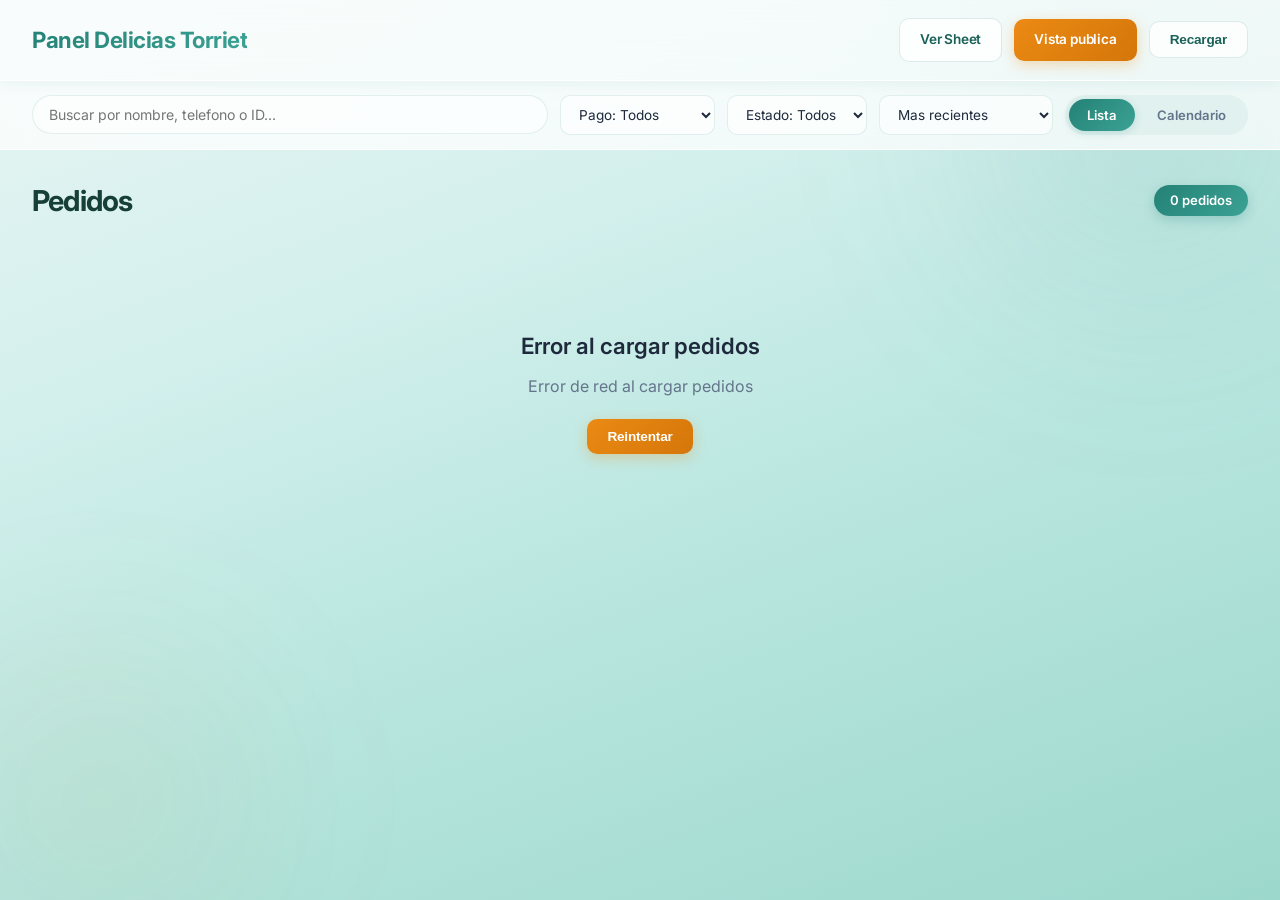
==== commit cfde79dc: "Fix: call aplicarFiltros() on initial load so all orders show immediately" ====
--- a/index.html
+++ b/index.html
@@ -3,2697 +3,930 @@
 <head>
   <meta charset="UTF-8">
   <meta name="viewport" content="width=device-width, initial-scale=1.0">
-  <title>Delicias Torriet - Pedidos</title>
+  <title>Delicias Torriet - Panel Admin</title>
   <style>
-    @import url('https://fonts.googleapis.com/css2?family=Lobster&family=Bebas+Neue&family=Inter:wght@400;500;600;700;800&display=swap');
+    @import url('https://fonts.googleapis.com/css2?family=Inter:wght@300;400;500;600;700;800&display=swap');
+
+    * { margin: 0; padding: 0; box-sizing: border-box; }
 
     :root {
       --turquesa: #248176;
       --turquesa-dark: #1a6157;
       --turquesa-deep: #163f38;
       --turquesa-glow: #3ba294;
-      --verde-tq: #3ba294;
-      --verde-deep: #1a6157;
       --dorado: #eb8a13;
       --dorado-dark: #d4760a;
       --dorado-light: #f5a942;
-      --celeste: #3ba294;
-      --celeste-light: #d7ece8;
-      --blanco: #FFFFFF;
       --gris-claro: #F1F5F9;
-      --gris-medio: #607D8B;
-      --gris-oscuro: #263238;
-      --sombra: rgba(26, 97, 87, 0.08);
-      --sombra-suave: rgba(36, 129, 118, 0.15);
-      --sombra-media: rgba(26, 97, 87, 0.12);
-      --glass-bg: rgba(255, 255, 255, 0.65);
-      --glass-border: rgba(255, 255, 255, 0.8);
-      --glass-blur: 20px;
-      --glass-shadow: 0 8px 32px rgba(36,129,118,0.12);
-      --naranja: #eb8a13;
-      --naranja-dark: #d4760a;
-      --naranja-light: #f5a942;
-      --naranja-glow: rgba(235, 138, 19, 0.15);
-      --verde-marca: #248176;
-      --verde-marca-dark: #1a6157;
-      --verde-marca-light: #3ba294;
-    }
-
-    * {
-      margin: 0;
-      padding: 0;
-      box-sizing: border-box;
+      --gris-medio: #64748B;
+      --gris-oscuro: #1E293B;
+      --glass-bg: rgba(255, 255, 255, 0.72);
+      --glass-border: rgba(255, 255, 255, 0.9);
+      --glass-blur: 24px;
+      --glass-shadow: 0 8px 32px rgba(36, 129, 118, 0.1);
+      --sombra-suave: 0 2px 12px rgba(36, 129, 118, 0.08);
+      --sombra-media: 0 8px 30px rgba(36, 129, 118, 0.12);
+      --sombra-fuerte: 0 12px 40px rgba(36, 129, 118, 0.18);
+      --radio: 16px;
+      --radio-sm: 10px;
+      --transicion: 0.3s cubic-bezier(0.4, 0, 0.2, 1);
     }
 
     body {
-      font-family: 'Bebas Neue', -apple-system, BlinkMacSystemFont, 'Segoe UI', Roboto, sans-serif;
-      background: linear-gradient(160deg, #d4f0ed 0%, #a8e0d8 25%, #7dcfc4 50%, #5dbfb2 75%, #248176 100%);
+      font-family: 'Inter', -apple-system, BlinkMacSystemFont, 'SF Pro Display', sans-serif;
+      background: linear-gradient(160deg, #e8f5f3 0%, #d4f0ed 30%, #b8e6df 60%, #9dd8cd 100%);
       color: var(--gris-oscuro);
       line-height: 1.6;
       min-height: 100vh;
       -webkit-font-smoothing: antialiased;
       overflow-x: hidden;
-      position: relative;
     }
 
     body::before, body::after {
       content: '';
       position: fixed;
       border-radius: 50%;
-      filter: blur(80px);
+      filter: blur(90px);
       z-index: 0;
       pointer-events: none;
     }
-
     body::before {
+      width: 500px; height: 500px;
+      background: radial-gradient(circle, rgba(36,129,118,0.15), transparent 70%);
+      top: -120px; right: -120px;
+      animation: blobFloat1 22s ease-in-out infinite;
+    }
+    body::after {
       width: 400px; height: 400px;
-      background: radial-gradient(circle, rgba(36,129,118,0.2), transparent 70%);
-      top: -100px; right: -100px;
-      animation: blobFloat1 20s ease-in-out infinite;
-    }
-
-    body::after {
-      width: 350px; height: 350px;
-      background: radial-gradient(circle, rgba(235,138,19,0.12), transparent 70%);
-      bottom: -80px; left: -80px;
-      animation: blobFloat2 25s ease-in-out infinite;
-    }
-
+      background: radial-gradient(circle, rgba(235,138,19,0.1), transparent 70%);
+      bottom: -100px; left: -100px;
+      animation: blobFloat2 28s ease-in-out infinite;
+    }
     @keyframes blobFloat1 {
-      0%, 100% { transform: translate(0, 0) scale(1); }
+      0%, 100% { transform: translate(0,0) scale(1); }
       33% { transform: translate(-60px, 40px) scale(1.1); }
       66% { transform: translate(30px, -30px) scale(0.95); }
     }
-
     @keyframes blobFloat2 {
-      0%, 100% { transform: translate(0, 0) scale(1); }
+      0%, 100% { transform: translate(0,0) scale(1); }
       33% { transform: translate(50px, -40px) scale(1.15); }
       66% { transform: translate(-40px, 20px) scale(0.9); }
     }
 
-    .container {
-      max-width: 480px;
-      margin: 0 auto;
-      padding: 24px 16px;
-      position: relative;
-      z-index: 1;
-    }
-
-    /* Wizard Container */
-    .wizard-container {
+    /* HEADER */
+    .admin-header {
       background: var(--glass-bg);
       backdrop-filter: blur(var(--glass-blur));
       -webkit-backdrop-filter: blur(var(--glass-blur));
-      border-radius: 28px;
-      box-shadow: 0 4px 12px rgba(36,129,118,0.08), 0 24px 64px rgba(26,97,87,0.12), inset 0 1px 0 rgba(255,255,255,0.9), inset 0 -1px 0 rgba(36,129,118,0.05);
-      overflow: visible;
-      min-height: auto;
-      position: relative;
-      border: 1px solid var(--glass-border);
-    }
-
-    .wizard-container::before {
-      content: '';
-      position: absolute;
-      top: 0; left: 0; right: 0; height: 2px;
-      background: linear-gradient(90deg, transparent, var(--verde-marca), var(--naranja), transparent);
-      opacity: 0.6;
-      z-index: 10;
-      border-radius: 28px 28px 0 0;
-    }
-
-    /* Progress Bar */
-    .progress-bar {
-      background: rgba(96,125,139,0.15);
-      height: 8px;
-      position: relative;
-      border-radius: 4px;
-      overflow: hidden;
-      margin: 0 20px;
-    }
-
-    .progress-fill {
-      background: linear-gradient(90deg, var(--verde-marca-dark), var(--verde-marca), var(--naranja));
-      height: 100%;
-      transition: width 0.6s cubic-bezier(0.34, 1.56, 0.64, 1);
-      border-radius: 4px;
-      box-shadow: 0 0 14px rgba(36,129,118,0.5);
-      position: relative;
-    }
-
-    .progress-fill::after {
-      content: '';
-      position: absolute;
-      right: -6px; top: 50%;
-      width: 12px; height: 12px;
-      border-radius: 50%;
-      background: var(--naranja);
-      transform: translateY(-50%);
-      box-shadow: 0 0 14px rgba(235,138,19,0.7);
-      border: 2px solid var(--blanco);
-    }
-
-    /* Step Indicators - hidden, only progress bar is shown */
-    .step-indicators {
-      display: none;
-    }
-
-    /* Steps - Slide Transition System */
-    .step {
-      display: none;
-      padding: 36px 28px;
-    }
-
-    .step.active {
-      display: block;
-      animation: liquidIn 0.5s cubic-bezier(0.34, 1.56, 0.64, 1);
-    }
-
-    .step.exiting {
-      display: block;
-      animation: liquidOut 0.4s cubic-bezier(0.4, 0, 0.2, 1) forwards;
-    }
-
-    .step.exiting-back {
-      display: block;
-      animation: liquidOutBack 0.4s cubic-bezier(0.4, 0, 0.2, 1) forwards;
-    }
-
-    .step.entering-back {
-      display: block;
-      animation: liquidInBack 0.5s cubic-bezier(0.34, 1.56, 0.64, 1);
-    }
-
-    @keyframes liquidIn {
-      0% { opacity: 0; transform: translateX(60px) scale(0.95); filter: blur(8px); }
-      60% { opacity: 1; filter: blur(0); }
-      100% { opacity: 1; transform: translateX(0) scale(1); filter: blur(0); }
-    }
-
-    @keyframes liquidOut {
-      0% { opacity: 1; transform: translateX(0) scale(1); filter: blur(0); }
-      40% { opacity: 0.5; filter: blur(4px); }
-      100% { opacity: 0; transform: translateX(-60px) scale(0.95); filter: blur(8px); }
-    }
-
-    @keyframes liquidInBack {
-      0% { opacity: 0; transform: translateX(-60px) scale(0.95); filter: blur(8px); }
-      60% { opacity: 1; filter: blur(0); }
-      100% { opacity: 1; transform: translateX(0) scale(1); filter: blur(0); }
-    }
-
-    @keyframes liquidOutBack {
-      0% { opacity: 1; transform: translateX(0) scale(1); filter: blur(0); }
-      40% { opacity: 0.5; filter: blur(4px); }
-      100% { opacity: 0; transform: translateX(60px) scale(0.95); filter: blur(8px); }
-    }
-
-    @keyframes ripple {
-      to { transform: scale(4); opacity: 0; }
-    }
-
-    @keyframes shimmer {
-      0% { background-position: -200% 0; }
-      100% { background-position: 200% 0; }
-    }
-
-    /* Back Arrow */
-    .back-arrow {
-      position: absolute;
-      top: 14px;
-      left: 14px;
-      width: 40px;
-      height: 40px;
-      border-radius: 50%;
-      background: linear-gradient(180deg, rgba(255,255,255,0.7) 0%, rgba(255,255,255,0.4) 100%);
-      backdrop-filter: blur(8px);
-      -webkit-backdrop-filter: blur(8px);
-      border: 1px solid var(--glass-border);
-      display: none;
+      border-bottom: 1px solid var(--glass-border);
+      padding: 18px 32px;
+      display: flex;
+      justify-content: space-between;
       align-items: center;
-      justify-content: center;
-      cursor: pointer;
-      z-index: 20;
-      transition: all 0.25s ease;
-      box-shadow: 0 2px 8px rgba(0,0,0,0.06), inset 0 1px 0 rgba(255,255,255,0.8);
-    }
-
-    .back-arrow.show {
-      display: flex;
-    }
-
-    .back-arrow:hover {
-      background: linear-gradient(180deg, var(--verde-marca-light) 0%, var(--verde-marca) 100%);
-      transform: scale(1.1);
-      box-shadow: 0 4px 16px rgba(36,129,118,0.3), inset 0 1px 0 rgba(255,255,255,0.25);
-    }
-
-    .back-arrow:hover svg {
-      fill: var(--blanco);
-    }
-
-    .back-arrow svg {
-      width: 20px;
-      height: 20px;
-      fill: var(--verde-marca);
-      transition: fill 0.25s ease;
-    }
-
-    /* Step 1 - Welcome */
-    .welcome-step {
-      text-align: center;
-      padding: 30px 20px 20px;
-      position: relative;
-    }
-
-    .welcome-step::before {
-      content: '';
-      position: absolute;
-      top: 20px; left: 50%;
-      width: 200px; height: 200px;
-      transform: translateX(-50%);
-      background: radial-gradient(circle, rgba(36,129,118,0.12), transparent 70%);
-      border-radius: 50%;
-      pointer-events: none;
-    }
-
-    .welcome-logo {
-      width: 220px;
-      height: 220px;
-      margin: 0 auto 20px;
-      border-radius: 50%;
-      overflow: hidden;
-      filter: drop-shadow(0 8px 24px rgba(36,129,118,0.25));
-      animation: floatLogo 4s ease-in-out infinite;
-      border: 3px solid rgba(255,255,255,0.9);
-      box-shadow: 0 0 0 6px rgba(36,129,118,0.08), 0 0 0 12px rgba(36,129,118,0.04), 0 12px 32px rgba(36,129,118,0.2);
-      position: relative;
-      z-index: 1;
-    }
-
-    .welcome-logo img {
-      width: 100%;
-      height: 100%;
-      object-fit: cover;
-    }
-
-    @keyframes floatLogo {
-      0%, 100% { transform: translateY(0) rotate(0deg); }
-      33% { transform: translateY(-10px) rotate(-2deg); }
-      66% { transform: translateY(-5px) rotate(2deg); }
-    }
-
-    .welcome-title {
-      font-family: 'Lobster', cursive;
-      font-size: 3.5rem;
-      font-weight: 400;
-      background: linear-gradient(135deg, var(--verde-marca-dark) 0%, var(--verde-marca) 50%, var(--verde-marca-light) 100%);
+      flex-wrap: wrap;
+      gap: 15px;
+      position: sticky;
+      top: 0;
+      z-index: 100;
+      box-shadow: var(--sombra-suave);
+    }
+    .admin-header h1 {
+      font-size: 1.4rem;
+      font-weight: 700;
+      letter-spacing: -0.5px;
+      background: linear-gradient(135deg, var(--turquesa), var(--turquesa-glow));
       -webkit-background-clip: text;
       -webkit-text-fill-color: transparent;
       background-clip: text;
-      margin-bottom: 0;
-      letter-spacing: 0;
-      position: relative;
-      z-index: 1;
-      filter: drop-shadow(0 2px 8px rgba(36,129,118,0.3));
-      line-height: 1.1;
-    }
-
-    .welcome-brand {
-      font-family: 'Bebas Neue', sans-serif;
-      font-size: 2.8rem;
-      font-weight: 400;
-      color: var(--verde-marca-dark);
+    }
+    .admin-header .user-info {
+      display: flex;
+      align-items: center;
+      gap: 12px;
+    }
+
+    /* BUTTONS */
+    .btn {
+      padding: 10px 20px;
+      border: none;
+      border-radius: var(--radio-sm);
+      font-size: 0.85rem;
+      font-weight: 600;
+      cursor: pointer;
+      transition: all var(--transicion);
+      text-decoration: none;
+      display: inline-flex;
+      align-items: center;
+      gap: 6px;
+      letter-spacing: -0.2px;
+    }
+    .btn-primary {
+      background: linear-gradient(135deg, var(--dorado), var(--dorado-dark));
+      color: #fff;
+      box-shadow: 0 4px 14px rgba(235,138,19,0.3);
+    }
+    .btn-secondary {
+      background: rgba(255,255,255,0.8);
+      color: var(--turquesa-dark);
+      border: 1px solid rgba(36,129,118,0.15);
+    }
+    .btn:hover {
+      transform: translateY(-2px);
+      box-shadow: var(--sombra-media);
+    }
+    .btn:active { transform: translateY(0); }
+
+    /* TOP FILTER BAR */
+    .filter-bar {
+      background: var(--glass-bg);
+      backdrop-filter: blur(var(--glass-blur));
+      -webkit-backdrop-filter: blur(var(--glass-blur));
+      border-bottom: 1px solid var(--glass-border);
+      padding: 14px 32px;
+      display: flex;
+      align-items: center;
+      gap: 12px;
+      flex-wrap: wrap;
+      position: sticky;
+      top: 72px;
+      z-index: 90;
+    }
+    .filter-bar .search-input {
+      flex: 1;
+      min-width: 200px;
+      padding: 10px 16px;
+      border: 1.5px solid rgba(36,129,118,0.12);
+      border-radius: 100px;
+      font-size: 0.88rem;
+      font-family: 'Inter', sans-serif;
+      background: rgba(255,255,255,0.6);
+      transition: all var(--transicion);
+      color: var(--gris-oscuro);
+    }
+    .filter-bar .search-input:focus {
+      outline: none;
+      border-color: var(--turquesa);
+      box-shadow: 0 0 0 3px rgba(36,129,118,0.1);
+      background: #fff;
+    }
+    .filter-bar select {
+      padding: 10px 14px;
+      border: 1.5px solid rgba(36,129,118,0.12);
+      border-radius: var(--radio-sm);
+      font-size: 0.85rem;
+      font-family: 'Inter', sans-serif;
+      background: rgba(255,255,255,0.6);
+      color: var(--gris-oscuro);
+      cursor: pointer;
+      transition: all var(--transicion);
+    }
+    .filter-bar select:focus {
+      outline: none;
+      border-color: var(--turquesa);
+      box-shadow: 0 0 0 3px rgba(36,129,118,0.1);
+      background: #fff;
+    }
+
+    /* VIEW TOGGLE */
+    .view-toggle {
+      display: flex;
+      gap: 4px;
+      background: rgba(36,129,118,0.06);
+      padding: 4px;
+      border-radius: 100px;
+    }
+    .view-toggle button {
+      padding: 8px 18px;
+      border: none;
+      border-radius: 100px;
+      font-size: 0.82rem;
+      font-weight: 600;
+      cursor: pointer;
+      transition: all var(--transicion);
+      background: transparent;
+      color: var(--gris-medio);
+      font-family: 'Inter', sans-serif;
+    }
+    .view-toggle button.active {
+      background: linear-gradient(135deg, var(--turquesa), var(--turquesa-glow));
+      color: #fff;
+      box-shadow: 0 2px 8px rgba(36,129,118,0.2);
+    }
+
+    /* MAIN */
+    .orders-main { padding: 28px 32px; position: relative; z-index: 1; }
+    .orders-header {
+      display: flex;
+      justify-content: space-between;
+      align-items: center;
+      margin-bottom: 24px;
+      flex-wrap: wrap;
+      gap: 15px;
+    }
+    .orders-header h2 {
+      font-size: 1.8rem;
+      font-weight: 700;
+      letter-spacing: -0.8px;
+      color: var(--turquesa-deep);
+    }
+    .orders-count {
+      background: linear-gradient(135deg, var(--turquesa), var(--turquesa-glow));
+      color: #fff;
+      padding: 5px 16px;
+      border-radius: 100px;
+      font-size: 0.82rem;
+      font-weight: 600;
+      box-shadow: 0 4px 12px rgba(36,129,118,0.25);
+    }
+
+    /* ORDER CARDS - EMAIL STYLE */
+    .orders-list {
+      display: flex;
+      flex-direction: column;
+      gap: 12px;
+    }
+    .order-card {
+      background: var(--glass-bg);
+      backdrop-filter: blur(var(--glass-blur));
+      -webkit-backdrop-filter: blur(var(--glass-blur));
+      border: 1px solid var(--glass-border);
+      border-radius: var(--radio);
+      box-shadow: var(--sombra-suave);
+      overflow: hidden;
+      transition: all var(--transicion);
+      border-left: 4px solid transparent;
+    }
+    .order-card:hover {
+      box-shadow: var(--sombra-media);
+      transform: translateY(-1px);
+    }
+    .order-card.highlight-pending {
+      border-left-color: var(--dorado);
+      background: rgba(235,138,19,0.04);
+    }
+    .order-card.highlight-new {
+      border-left-color: var(--turquesa-glow);
+      background: rgba(59,162,148,0.05);
+    }
+    .order-card.status-entregado { opacity: 0.65; }
+
+    .order-header {
+      padding: 16px 20px;
+      display: flex;
+      align-items: center;
+      gap: 16px;
+      flex-wrap: wrap;
+      cursor: default;
+    }
+    .order-header-item { display: flex; flex-direction: column; min-width: 0; }
+    .order-header-item label {
+      font-size: 0.65rem;
+      text-transform: uppercase;
+      letter-spacing: 0.8px;
+      color: var(--gris-medio);
+      margin-bottom: 2px;
+      font-weight: 500;
+    }
+    .order-header-item span { font-weight: 600; font-size: 0.88rem; color: var(--gris-oscuro); white-space: nowrap; overflow: hidden; text-overflow: ellipsis; }
+    .order-id {
+      font-size: 0.95rem;
+      color: var(--turquesa-dark);
+      font-weight: 700;
+      letter-spacing: -0.3px;
+    }
+    .order-customer { flex: 1; min-width: 120px; }
+    .order-total { font-weight: 700; color: var(--turquesa-deep); }
+
+    /* STATUS BADGES */
+    .status-badge {
+      padding: 4px 12px;
+      border-radius: 100px;
+      font-size: 0.75rem;
+      font-weight: 600;
+      display: inline-block;
+      letter-spacing: 0.2px;
+    }
+    .status-pago-pendiente { background: rgba(235,138,19,0.12); color: var(--dorado-dark); }
+    .status-pago-pagado { background: rgba(36,129,118,0.12); color: var(--turquesa-dark); }
+    .status-pedido-recibido { background: rgba(59,162,148,0.12); color: var(--turquesa-glow); }
+    .status-pedido-enproceso { background: rgba(245,169,66,0.15); color: var(--dorado-dark); }
+    .status-pedido-listo { background: rgba(36,129,118,0.15); color: var(--turquesa-dark); }
+    .status-pedido-entregado { background: rgba(100,116,139,0.12); color: var(--gris-medio); }
+
+    /* ORDER BODY - ALWAYS VISIBLE */
+    .order-body { padding: 0 20px 16px; }
+
+    .products-list {
+      margin-bottom: 16px;
+      padding-bottom: 14px;
+      border-bottom: 1px solid rgba(36,129,118,0.08);
+    }
+    .products-list h4 {
+      color: var(--turquesa-dark);
+      margin-bottom: 8px;
+      font-size: 0.78rem;
+      text-transform: uppercase;
       letter-spacing: 1px;
-      margin-bottom: 12px;
-      margin-top: 2px;
-      position: relative;
-      z-index: 1;
-      text-shadow: 0 2px 8px rgba(0,105,120,0.15);
-    }
-
-    .welcome-subtitle {
-      font-size: 1.4rem;
+      font-weight: 600;
+    }
+    .product-item {
+      display: flex;
+      justify-content: space-between;
+      padding: 6px 0;
+      border-bottom: 1px solid rgba(36,129,118,0.04);
+      font-size: 0.86rem;
+    }
+    .product-item:last-child { border-bottom: none; }
+
+    .order-details {
+      display: grid;
+      grid-template-columns: repeat(auto-fit, minmax(160px, 1fr));
+      gap: 12px;
+      margin-bottom: 16px;
+    }
+    .detail-item label {
+      font-size: 0.65rem;
+      text-transform: uppercase;
+      letter-spacing: 0.8px;
       color: var(--gris-medio);
-      margin-bottom: 36px;
-      font-weight: 400;
-      position: relative;
-      z-index: 1;
-      letter-spacing: 0.5px;
-    }
-
-    /* Step Titles */
-    .step-title {
-      font-family: 'Bebas Neue', sans-serif;
-      font-size: 2rem;
-      font-weight: 400;
-      color: var(--verde-marca-dark);
-      text-align: center;
+      margin-bottom: 2px;
+      display: block;
+      font-weight: 500;
+    }
+    .detail-item span { font-weight: 500; font-size: 0.86rem; }
+
+    .order-controls {
+      background: rgba(36,129,118,0.04);
+      padding: 14px 16px;
+      border-radius: var(--radio-sm);
+      display: flex;
+      gap: 12px;
+      align-items: end;
+      flex-wrap: wrap;
+    }
+    .control-group { flex: 1; min-width: 140px; }
+    .control-group label {
+      display: block;
+      margin-bottom: 6px;
+      font-size: 0.7rem;
+      text-transform: uppercase;
+      letter-spacing: 0.8px;
+      font-weight: 600;
+      color: var(--turquesa-dark);
+    }
+    .control-group select {
+      width: 100%;
+      padding: 8px 12px;
+      border: 1.5px solid rgba(36,129,118,0.12);
+      border-radius: var(--radio-sm);
+      font-size: 0.84rem;
+      font-family: 'Inter', sans-serif;
+      background: rgba(255,255,255,0.7);
+      transition: all var(--transicion);
+      color: var(--gris-oscuro);
+    }
+    .control-group select:focus {
+      outline: none;
+      border-color: var(--turquesa);
+      box-shadow: 0 0 0 3px rgba(36,129,118,0.1);
+      background: #fff;
+    }
+
+    .btn-save {
+      background: linear-gradient(135deg, var(--turquesa), var(--turquesa-glow));
+      color: #fff;
+      box-shadow: 0 4px 14px rgba(36,129,118,0.25);
+    }
+    .btn-whatsapp {
+      background: linear-gradient(135deg, #25D366, #1da851);
+      color: #fff;
+      box-shadow: 0 4px 14px rgba(37,211,102,0.25);
+    }
+
+    /* CALENDAR VIEW */
+    .calendar-view { display: none; }
+    .calendar-view.active { display: block; }
+    .list-view.hidden { display: none; }
+
+    .calendar-header {
+      display: flex;
+      justify-content: space-between;
+      align-items: center;
       margin-bottom: 20px;
-      letter-spacing: 2px;
-    }
-
-    /* Step 2 - Products */
-    .section-header {
-      grid-column: 1 / -1;
-      text-align: center;
-      margin: 8px 0 16px;
-      position: relative;
-    }
-
-    .section-header:first-child {
-      margin-top: 0;
-    }
-
-    .section-header h3 {
-      font-family: 'Bebas Neue', sans-serif;
-      font-size: 1.8rem;
-      font-weight: 400;
-      letter-spacing: 3px;
-      text-transform: uppercase;
-      display: inline-block;
-      padding: 6px 24px;
-      border-radius: 30px;
-      position: relative;
-      z-index: 1;
-    }
-
-    .section-header.individuales h3 {
-      background: linear-gradient(135deg, rgba(235,138,19,0.15), rgba(245,169,66,0.1));
-      border: 1px solid rgba(235,138,19,0.3);
-      color: var(--naranja-dark);
-      text-shadow: 0 0 20px rgba(235,138,19,0.3);
-      box-shadow: 0 4px 20px rgba(235,138,19,0.1);
-    }
-
-    .section-header.packs h3 {
-      background: linear-gradient(135deg, rgba(36,129,118,0.15), rgba(59,162,148,0.1));
-      border: 1px solid rgba(36,129,118,0.3);
-      color: var(--verde-marca);
-      text-shadow: 0 0 20px rgba(36,129,118,0.3);
-      box-shadow: 0 4px 20px rgba(36,129,118,0.1);
-    }
-
-    .section-header::before {
-      content: '';
-      position: absolute;
-      top: 50%;
-      left: 0; right: 0;
-      height: 1px;
-      background: linear-gradient(90deg, transparent, rgba(235,138,19,0.2), transparent);
-    }
-
-    .section-header.packs::before {
-      background: linear-gradient(90deg, transparent, rgba(36,129,118,0.2), transparent);
-    }
-
-    .products-grid {
-      display: grid;
-      grid-template-columns: repeat(2, 1fr);
-      gap: 14px;
-      margin-bottom: 24px;
-    }
-
-    .product-card {
-      background: var(--glass-bg);
-      backdrop-filter: blur(12px);
-      -webkit-backdrop-filter: blur(12px);
-      border-radius: 20px;
-      overflow: hidden;
-      transition: all 0.4s cubic-bezier(0.34, 1.56, 0.64, 1);
+    }
+    .calendar-header h3 {
+      font-size: 1.3rem;
+      font-weight: 700;
+      color: var(--turquesa-deep);
+      letter-spacing: -0.5px;
+    }
+    .calendar-nav {
+      display: flex;
+      gap: 8px;
+      align-items: center;
+    }
+    .calendar-nav button {
+      width: 36px;
+      height: 36px;
+      border: 1.5px solid rgba(36,129,118,0.12);
+      border-radius: 50%;
+      background: rgba(255,255,255,0.6);
       cursor: pointer;
-      border: 1px solid var(--glass-border);
-      box-shadow: 0 4px 16px rgba(0,96,100,0.06);
-      position: relative;
-      z-index: 1;
-    }
-
-    .pack-card.dropdown-active {
-      z-index: 50;
-    }
-
-    .product-card::after {
-      content: '';
-      position: absolute;
-      top: 0; left: 0; right: 0; bottom: 0;
-      border-radius: 20px;
-      background: linear-gradient(135deg, rgba(255,255,255,0.15), transparent 50%);
-      pointer-events: none;
-      opacity: 0;
-      transition: opacity 0.3s ease;
-    }
-
-    .product-card:hover {
-      transform: translateY(-8px);
-      box-shadow: 0 20px 48px rgba(235,138,19,0.2), 0 0 0 1px rgba(235,138,19,0.15);
-      border-color: var(--naranja-light);
-    }
-
-    .product-card:hover::after {
-      opacity: 1;
-    }
-
-    .product-card.selected {
-      border-color: var(--verde-marca);
-      box-shadow: 0 8px 32px rgba(36,129,118,0.25), 0 0 0 2px var(--verde-marca), 0 0 24px rgba(36,129,118,0.15), inset 0 0 20px rgba(36,129,118,0.05);
-    }
-
-    .product-card.selected .product-info {
-      background: linear-gradient(135deg, var(--verde-marca-dark) 0%, var(--verde-marca) 50%, var(--verde-marca-light) 100%);
-    }
-
-    .product-card.selected .product-name,
-    .product-card.selected .product-price,
-    .product-card.selected .product-desc {
-      color: var(--blanco);
-    }
-
-    .product-card.selected .qty-btn {
-      background: rgba(255, 255, 255, 0.25);
-      color: var(--blanco);
-    }
-
-    .product-card.selected .qty-btn:hover {
-      background: rgba(255, 255, 255, 0.4);
-    }
-
-    .product-image {
-      height: 130px;
-      background-size: cover;
-      background-position: center;
+      font-size: 1rem;
+      color: var(--turquesa-dark);
+      transition: all var(--transicion);
       display: flex;
       align-items: center;
       justify-content: center;
-      position: relative;
-      overflow: hidden;
-    }
-
-    .product-image::after {
-      content: '';
-      position: absolute;
-      bottom: 0; left: 0; right: 0; height: 50%;
-      background: linear-gradient(to top, rgba(0,0,0,0.2), transparent);
-      pointer-events: none;
-    }
-
-    .product-info {
-      padding: 16px 14px;
+    }
+    .calendar-nav button:hover {
+      background: var(--turquesa);
+      color: #fff;
+      border-color: var(--turquesa);
+    }
+    .calendar-grid {
+      display: grid;
+      grid-template-columns: repeat(7, 1fr);
+      gap: 6px;
+    }
+    .calendar-day-name {
       text-align: center;
-      transition: all 0.35s ease;
-    }
-
-    .product-name {
-      font-family: 'Bebas Neue', sans-serif;
-      font-size: 1.5rem;
-      font-weight: 400;
+      font-size: 0.72rem;
+      font-weight: 600;
+      text-transform: uppercase;
+      letter-spacing: 0.8px;
+      color: var(--gris-medio);
+      padding: 8px 4px;
+    }
+    .calendar-cell {
+      min-height: 100px;
+      background: var(--glass-bg);
+      border: 1px solid var(--glass-border);
+      border-radius: var(--radio-sm);
+      padding: 8px;
+      overflow-y: auto;
+      transition: all var(--transicion);
+    }
+    .calendar-cell.empty { background: rgba(255,255,255,0.3); border-color: transparent; }
+    .calendar-cell.today { border-color: var(--turquesa); border-width: 2px; }
+    .calendar-cell:hover { box-shadow: var(--sombra-suave); }
+    .calendar-cell .day-number {
+      font-size: 0.8rem;
+      font-weight: 700;
       color: var(--gris-oscuro);
       margin-bottom: 4px;
-      letter-spacing: 1px;
-    }
-
-    .product-desc {
-      font-size: 1rem;
+    }
+    .calendar-cell.empty .day-number { color: var(--gris-medio); opacity: 0.4; }
+    .calendar-event {
+      background: linear-gradient(135deg, rgba(36,129,118,0.1), rgba(59,162,148,0.08));
+      border-left: 3px solid var(--turquesa);
+      border-radius: 6px;
+      padding: 6px 8px;
+      margin-bottom: 4px;
+      font-size: 0.75rem;
+      cursor: pointer;
+      transition: all var(--transicion);
+    }
+    .calendar-event:hover { background: rgba(36,129,118,0.15); transform: translateX(2px); }
+    .calendar-event.delivery { border-left-color: var(--dorado); background: linear-gradient(135deg, rgba(235,138,19,0.1), rgba(245,169,66,0.06)); }
+    .calendar-event .event-title { font-weight: 600; color: var(--gris-oscuro); }
+    .calendar-event .event-info { color: var(--gris-medio); font-size: 0.7rem; }
+
+    .empty-state {
+      text-align: center;
+      padding: 80px 20px;
       color: var(--gris-medio);
-      margin-bottom: 6px;
-      font-weight: 400;
-      letter-spacing: 0.3px;
-    }
-
-    /* Pack Cards */
-    .pack-card-wrapper {
-      grid-column: 1 / -1;
-      position: relative;
-    }
-
-    .pack-card {
-      border: 1px solid rgba(255,193,7,0.25) !important;
-      background: linear-gradient(135deg, rgba(255,255,255,0.75), rgba(255,248,225,0.5)) !important;
-      position: relative;
-      display: flex;
-      flex-direction: row;
-      flex-wrap: wrap;
-      overflow: hidden;
-    }
-
-    .pack-card:hover {
-      box-shadow: 0 16px 40px rgba(255,193,7,0.15), 0 0 0 1px rgba(255,193,7,0.15) !important;
-      border-color: var(--dorado) !important;
-    }
-
-    .pack-card.selected {
-      border-color: var(--dorado) !important;
-      box-shadow: 0 8px 32px rgba(255,193,7,0.2), 0 0 0 2px var(--dorado), 0 0 24px rgba(255,193,7,0.1) !important;
-    }
-
-    .pack-card .product-image {
-      width: 120px;
-      min-width: 120px;
-      height: 140px;
-      overflow: hidden;
-      border-radius: 16px;
-      border: 3px solid var(--blanco);
-      box-shadow: inset 0 0 0 1px rgba(0,0,0,0.06), 0 6px 14px rgba(0,0,0,0.12);
-      align-self: center;
-      margin-left: 12px;
-    }
-
-    .pack-card .product-info {
-      flex: 1;
-      text-align: left;
-      padding: 16px 16px 14px;
-      display: flex;
-      flex-direction: column;
-      justify-content: center;
-    }
-
-    .pack-card.selected .product-info {
-      background: linear-gradient(135deg, var(--verde-marca-dark) 0%, var(--verde-marca) 50%, var(--verde-marca-light) 100%) !important;
-    }
-
-    .pack-header {
-      display: flex;
-      align-items: center;
-      gap: 8px;
-      margin-bottom: 4px;
-    }
-
-    .pack-header .product-name {
-      margin-bottom: 0;
-    }
-
-    .info-btn {
-      background: rgba(235,138,19,0.1);
-      border: 1px solid rgba(235,138,19,0.2);
+    }
+    .empty-state h3 { font-size: 1.4rem; margin-bottom: 10px; font-weight: 600; color: var(--gris-oscuro); }
+
+    .loading {
+      text-align: center;
+      padding: 60px;
+      color: var(--gris-medio);
+      font-size: 0.95rem;
+    }
+    .loading::after {
+      content: '';
+      display: block;
+      width: 32px;
+      height: 32px;
+      margin: 16px auto 0;
+      border: 3px solid rgba(36,129,118,0.15);
+      border-top-color: var(--turquesa);
       border-radius: 50%;
-      width: 24px;
-      height: 24px;
-      display: flex;
-      align-items: center;
-      justify-content: center;
-      cursor: pointer;
-      transition: all 0.25s ease;
-      flex-shrink: 0;
-    }
-
-    .info-btn:hover {
-      background: var(--naranja);
-      transform: scale(1.1);
-    }
-
-    .info-btn:hover svg {
-      fill: var(--blanco);
-    }
-
-    .pack-selector {
-      margin-top: 8px;
-      display: flex;
-      gap: 8px;
-      align-items: center;
-      position: relative;
-    }
-
-    .pack-select-trigger {
-      flex: 1;
-      padding: 15px 48px 15px 18px;
-      border-radius: 16px;
-      background: linear-gradient(135deg, var(--naranja-dark) 0%, var(--naranja) 55%, var(--naranja-light) 100%);
-      font-family: 'Bebas Neue', sans-serif;
-      font-size: 1.25rem;
-      letter-spacing: 1.2px;
-      color: var(--blanco);
-      text-shadow: 0 1px 3px rgba(0,0,0,0.2);
-      cursor: pointer;
-      transition: all 0.3s cubic-bezier(0.34, 1.56, 0.64, 1);
-      box-shadow: 0 6px 18px rgba(235,138,19,0.35), 0 2px 4px rgba(212,118,10,0.25), inset 0 1px 0 rgba(255,255,255,0.35), inset 0 -3px 8px rgba(0,0,0,0.12);
-      position: relative;
-      user-select: none;
-      white-space: nowrap;
-      overflow: hidden;
-      text-overflow: ellipsis;
-    }
-
-    .pack-selector::after {
-      content: '';
-      position: absolute;
-      right: 12px;
-      top: 50%;
-      transform: translateY(-50%);
-      width: 26px;
-      height: 26px;
-      border-radius: 50%;
-      background: rgba(255,255,255,0.25);
-      box-shadow: inset 0 1px 3px rgba(0,0,0,0.15), inset 0 1px 0 rgba(255,255,255,0.3);
-      pointer-events: none;
-      transition: transform 0.3s ease;
-      z-index: 2;
-    }
-
-    .pack-selector::before {
-      content: '';
-      position: absolute;
-      right: 20px;
-      top: 50%;
-      transform: translateY(-2px);
-      width: 0; height: 0;
-      border-left: 4px solid transparent;
-      border-right: 4px solid transparent;
-      border-top: 6px solid var(--blanco);
-      pointer-events: none;
-      z-index: 3;
-      transition: transform 0.3s ease;
-    }
-
-    .pack-select-trigger:hover {
-      transform: translateY(-2px);
-      box-shadow: 0 10px 26px rgba(235,138,19,0.45), 0 3px 6px rgba(212,118,10,0.3), inset 0 1px 0 rgba(255,255,255,0.4), inset 0 -3px 8px rgba(0,0,0,0.12);
-    }
-
-    .pack-selector.open::before {
-      transform: translateY(-2px) rotate(180deg);
-    }
-
-    .pack-selector.open .pack-select-trigger {
-      box-shadow: 0 0 0 4px rgba(235,138,19,0.25), 0 8px 22px rgba(235,138,19,0.4), inset 0 1px 0 rgba(255,255,255,0.4), inset 0 -3px 8px rgba(0,0,0,0.12);
-    }
-
-    /* Custom Dropdown Panel */
-    .pack-dropdown {
-      position: absolute;
-      background: rgba(255,255,255,0.98);
-      backdrop-filter: blur(16px);
-      -webkit-backdrop-filter: blur(16px);
-      border-radius: 16px;
-      box-shadow: 0 16px 40px rgba(26,97,87,0.25), 0 4px 12px rgba(0,0,0,0.1), inset 0 1px 0 rgba(255,255,255,0.9);
-      border: 1px solid rgba(235,138,19,0.15);
-      z-index: 100;
+      animation: spin 0.8s linear infinite;
+    }
+    @keyframes spin { to { transform: rotate(360deg); } }
+
+    .toast {
+      position: fixed;
+      bottom: 30px;
+      right: 30px;
+      padding: 14px 24px;
+      border-radius: var(--radio-sm);
+      color: #fff;
+      font-weight: 600;
+      font-size: 0.88rem;
+      z-index: 9999;
       opacity: 0;
-      visibility: hidden;
-      transform: translateY(-8px) scale(0.97);
-      transition: all 0.25s cubic-bezier(0.34, 1.56, 0.64, 1);
-      overflow: hidden;
-      padding: 6px;
-      max-height: 260px;
-      overflow-y: auto;
-    }
-
-    .pack-dropdown.show {
-      opacity: 1;
-      visibility: visible;
-      transform: translateY(0) scale(1);
-    }
-
-    .pack-dropdown-option {
-      display: flex;
-      justify-content: space-between;
-      align-items: center;
-      padding: 12px 14px;
-      border-radius: 11px;
-      font-family: 'Bebas Neue', sans-serif;
-      font-size: 1.1rem;
-      letter-spacing: 0.5px;
-      color: var(--gris-oscuro);
-      cursor: pointer;
-      transition: all 0.2s ease;
-      margin-bottom: 3px;
-    }
-
-    .pack-dropdown-option:last-child {
-      margin-bottom: 0;
-    }
-
-    .pack-dropdown-option:hover {
-      background: linear-gradient(135deg, rgba(235,138,19,0.12), rgba(245,169,66,0.06));
-      transform: translateX(3px);
-    }
-
-    .pack-dropdown-option.selected {
-      background: linear-gradient(135deg, var(--naranja) 0%, var(--naranja-light) 100%);
-      color: var(--blanco);
-      text-shadow: 0 1px 2px rgba(0,0,0,0.15);
-      box-shadow: 0 3px 10px rgba(235,138,19,0.3);
-    }
-
-    .pack-dropdown-option .dropdown-price {
-      font-weight: 600;
-      color: var(--verde-marca);
-      letter-spacing: 0.5px;
-    }
-
-    .pack-dropdown-option.selected .dropdown-price {
-      color: var(--blanco);
-    }
-
-    .pack-dropdown-option.custom-option {
-      border-top: 1px solid rgba(148,163,184,0.15);
-      margin-top: 3px;
-      padding-top: 14px;
-      color: var(--verde-marca-dark);
-      font-weight: 600;
-      justify-content: flex-start;
-      gap: 8px;
-    }
-
-    .pack-dropdown-option.custom-option:hover {
-      background: linear-gradient(135deg, rgba(36,129,118,0.12), rgba(59,162,148,0.06));
-    }
-
-    .pack-dropdown-option.custom-option.selected {
-      background: linear-gradient(135deg, var(--verde-marca) 0%, var(--verde-marca-light) 100%);
-    }
-
-    .pack-price-display {
-      font-family: 'Bebas Neue', sans-serif;
-      font-size: 1.6rem;
-      color: var(--naranja);
-      letter-spacing: 1px;
-      min-width: 70px;
-      text-align: right;
-    }
-
-    .pack-card.selected .pack-price-display {
-      color: var(--blanco);
-    }
-
-    .custom-qty-group {
-      display: none;
-      margin-top: 8px;
-      gap: 8px;
-      align-items: center;
-      flex-wrap: wrap;
-    }
-
-    .custom-qty-group.show {
-      display: flex;
-    }
-
-    .custom-qty-add {
-      padding: 10px 18px;
-      border: none;
-      border-radius: 12px;
-      background: linear-gradient(135deg, var(--naranja-dark) 0%, var(--naranja) 50%, var(--naranja-light) 100%);
-      color: var(--blanco);
-      font-family: 'Bebas Neue', sans-serif;
-      font-size: 1.2rem;
-      letter-spacing: 0.8px;
-      cursor: pointer;
-      box-shadow: 0 4px 12px rgba(235,138,19,0.3);
-      transition: all 0.2s ease;
-    }
-
-    .custom-qty-add:hover {
-      transform: translateY(-2px);
-      box-shadow: 0 6px 16px rgba(235,138,19,0.4);
-    }
-
-    .custom-qty-items {
-      display: flex;
-      flex-direction: column;
-      gap: 6px;
-      width: 100%;
-      margin-top: 8px;
-    }
-
-    .custom-item-row {
-      display: flex;
-      align-items: center;
-      justify-content: space-between;
-      padding: 8px 10px;
-      background: rgba(255,255,255,0.55);
-      border: 1px solid rgba(235,138,19,0.12);
-      border-radius: 12px;
-    }
-
-    .custom-item-name {
-      font-family: 'Bebas Neue', sans-serif;
-      font-size: 1.15rem;
-      color: var(--gris-oscuro);
-      letter-spacing: 0.6px;
-    }
-
-    .custom-item-qty {
-      display: flex;
-      align-items: center;
-      gap: 6px;
-    }
-
-    .custom-item-qty .qty-btn {
-      width: 28px;
-      height: 28px;
-      font-size: 1.1rem;
-    }
-
-    .custom-item-qty .qty-display {
-      min-width: 24px;
-      font-size: 1.2rem;
-    }
-
-    .custom-qty-total {
-      display: flex;
-      align-items: center;
-      justify-content: space-between;
-      width: 100%;
-      margin-top: 10px;
-      padding-top: 10px;
-      border-top: 1px solid rgba(235,138,19,0.15);
-      font-family: 'Bebas Neue', sans-serif;
-      font-size: 1.25rem;
-      color: var(--gris-oscuro);
-    }
-
-    .custom-qty-total span:last-child {
-      color: var(--naranja-dark);
-    }
-
-    .whatsapp-notice {
-      display: none;
-      margin-top: 8px;
-      padding: 10px 14px;
-      background: rgba(36,129,118,0.08);
-      border: 1px solid rgba(36,129,118,0.2);
-      border-radius: 10px;
-      font-size: 0.95rem;
-      color: var(--verde-marca-dark);
-      gap: 8px;
-      align-items: flex-start;
-    }
-
-    .whatsapp-notice.show {
-      display: flex;
-    }
-
-    .whatsapp-notice svg {
-      width: 18px;
-      height: 18px;
-      fill: var(--verde-marca);
-      flex-shrink: 0;
-      margin-top: 2px;
-    }
-
-    .pack-info-popup {
-      display: none;
-      padding: 14px 18px;
-      margin-top: 8px;
-      background: rgba(36,129,118,0.08);
-      border: 1px solid rgba(36,129,118,0.2);
-      border-radius: 14px;
-      font-size: 1rem;
-      width: 100%;
-    }
-
-    .pack-info-popup.show {
-      display: block;
-      animation: packInfoSlide 0.3s ease;
-    }
-
-    @keyframes packInfoSlide {
-      from { opacity: 0; transform: translateY(-5px); }
-      to { opacity: 1; transform: translateY(0); }
-    }
-
-    .tarifa-row {
-      display: flex;
-      justify-content: space-between;
-      padding: 6px 0;
-      border-bottom: 1px solid rgba(148,163,184,0.12);
-      font-family: 'Bebas Neue', sans-serif;
-      font-size: 1.15rem;
-      letter-spacing: 1px;
-      color: var(--gris-oscuro);
-    }
-
-    .tarifa-row:last-child {
-      border-bottom: none;
-    }
-
-    .tarifa-row span:last-child {
-      color: var(--naranja-dark);
-      font-weight: 600;
-    }
-
-    .product-quantity {
-      display: flex;
-      align-items: center;
-      justify-content: center;
-      gap: 8px;
-      margin-top: 8px;
-    }
-
-    .qty-btn {
-      width: 36px;
-      height: 36px;
-      border-radius: 50%;
-      border: 1px solid rgba(36,129,118,0.15);
-      background: linear-gradient(180deg, var(--celeste-light) 0%, rgba(59,162,148,0.15) 100%);
-      color: var(--verde-marca-dark);
-      font-size: 1.3rem;
-      font-weight: 700;
-      cursor: pointer;
-      transition: all 0.25s cubic-bezier(0.34, 1.56, 0.64, 1);
-      display: flex;
-      align-items: center;
-      justify-content: center;
-      box-shadow: 0 2px 6px rgba(36,129,118,0.1), inset 0 1px 0 rgba(255,255,255,0.8);
-    }
-
-    .qty-btn:hover {
-      background: linear-gradient(180deg, var(--verde-marca) 0%, var(--verde-marca-dark) 100%);
-      color: var(--blanco);
-      transform: scale(1.12);
-      box-shadow: 0 4px 14px rgba(36,129,118,0.3), inset 0 1px 0 rgba(255,255,255,0.3);
-    }
-
-    .qty-btn:active {
-      transform: scale(0.95);
-    }
-
-    .qty-display {
-      font-size: 1.6rem;
-      font-weight: 400;
-      min-width: 32px;
-      text-align: center;
-      font-family: 'Bebas Neue', sans-serif;
-      letter-spacing: 1px;
-    }
-
-    /* Step 3 - Summary */
-    .summary-card {
-      background: var(--glass-bg);
-      backdrop-filter: blur(12px);
-      -webkit-backdrop-filter: blur(12px);
-      border-radius: 18px;
-      padding: 20px;
-      margin-bottom: 20px;
-      border: 1px solid var(--glass-border);
-    }
-
-    .summary-title {
-      font-family: 'Bebas Neue', sans-serif;
-      font-size: 2rem;
-      font-weight: 400;
-      color: var(--verde-marca);
-      margin-bottom: 16px;
-      letter-spacing: 2px;
-    }
-
-    .summary-item {
-      display: flex;
-      justify-content: space-between;
-      padding: 14px 0;
-      border-bottom: 1px solid rgba(148, 163, 184, 0.15);
-      font-weight: 400;
-      font-size: 1.3rem;
-      letter-spacing: 0.5px;
-    }
-
-    .summary-item:last-child {
-      border-bottom: none;
-    }
-
-    .summary-total {
-      background: linear-gradient(135deg, var(--turquesa-deep) 0%, var(--turquesa) 50%, var(--verde-tq) 100%);
-      color: var(--blanco);
-      padding: 28px 24px;
-      border-radius: 20px;
-      text-align: center;
-      margin-top: 20px;
-      box-shadow: 0 12px 32px rgba(36,129,118,0.25), inset 0 1px 0 rgba(255,255,255,0.2);
-      position: relative;
-      overflow: hidden;
-    }
-
-    .summary-total::before {
-      content: '';
-      position: absolute;
-      top: 0; left: -100%;
-      width: 200%; height: 100%;
-      background: linear-gradient(90deg, transparent, rgba(255,255,255,0.2), transparent);
-      animation: shimmer 3s infinite;
-    }
-
-    .summary-total::after {
-      content: '';
-      position: absolute;
-      bottom: -50%; left: -20%;
-      width: 140%; height: 100%;
-      background: radial-gradient(ellipse at center, rgba(255,255,255,0.08), transparent 60%);
-      pointer-events: none;
-    }
-
-    .total-label {
-      font-size: 1.2rem;
-      opacity: 0.85;
-      text-transform: uppercase;
-      letter-spacing: 2px;
-      font-weight: 400;
-    }
-
-    .total-amount {
-      font-family: 'Bebas Neue', sans-serif;
-      font-size: 2.8rem;
-      font-weight: 400;
-      margin-top: 4px;
-      letter-spacing: 2px;
-      position: relative;
-    }
-
-    /* Step 4 - Form */
-    .form-group {
-      margin-bottom: 18px;
-    }
-
-    .form-label {
-      display: block;
-      font-size: 1.15rem;
-      font-weight: 400;
-      color: var(--gris-medio);
-      margin-bottom: 8px;
-      text-transform: uppercase;
-      letter-spacing: 1.5px;
-    }
-
-    .form-input {
-      width: 100%;
-      padding: 16px 18px;
-      border: 1px solid var(--glass-border);
-      border-radius: 14px;
-      font-size: 1.3rem;
-      transition: all 0.3s ease;
-      background: linear-gradient(180deg, rgba(255,255,255,0.75) 0%, rgba(255,255,255,0.5) 100%);
-      backdrop-filter: blur(8px);
-      -webkit-backdrop-filter: blur(8px);
-      font-family: 'Bebas Neue', sans-serif;
-      letter-spacing: 0.5px;
-      box-shadow: inset 0 1px 0 rgba(255,255,255,0.6), 0 2px 6px rgba(26,97,87,0.04);
-    }
-
-    .form-input:focus {
-      outline: none;
-      border-color: var(--verde-marca);
-      background: var(--blanco);
-      box-shadow: 0 0 0 4px var(--sombra-suave);
-    }
-
-    .form-input::placeholder {
-      color: #CBD5E1;
-    }
-
-    .toggle-group {
-      display: flex;
-      gap: 10px;
-      margin-bottom: 18px;
-    }
-
-    .toggle-option {
-      flex: 1;
-    }
-
-    .toggle-option input[type="radio"] {
-      display: none;
-    }
-
-    .toggle-label {
-      display: flex;
-      align-items: center;
-      justify-content: center;
-      gap: 8px;
-      padding: 16px;
-      border: 1px solid var(--glass-border);
-      border-radius: 14px;
-      text-align: center;
-      cursor: pointer;
-      transition: all 0.3s ease;
-      font-weight: 400;
-      color: var(--gris-medio);
-      font-size: 1.25rem;
-      background: linear-gradient(180deg, rgba(255,255,255,0.75) 0%, rgba(255,255,255,0.5) 100%);
-      backdrop-filter: blur(8px);
-      -webkit-backdrop-filter: blur(8px);
-      letter-spacing: 1px;
-      box-shadow: inset 0 1px 0 rgba(255,255,255,0.6), 0 2px 6px rgba(26,97,87,0.04);
-    }
-
-    .toggle-option input[type="radio"]:checked + .toggle-label {
-      border-color: var(--verde-marca);
-      background: linear-gradient(135deg, var(--verde-marca-dark) 0%, var(--verde-marca) 50%, var(--verde-marca-light) 100%);
-      color: var(--blanco);
-      box-shadow: 0 4px 12px var(--sombra-suave), inset 0 1px 0 rgba(255,255,255,0.25);
-      text-shadow: 0 1px 2px rgba(0,0,0,0.15);
-    }
-
-    .toggle-label svg {
-      width: 20px;
-      height: 20px;
-      flex-shrink: 0;
-    }
-
-    /* Step 5 - Payment */
-    .payment-card {
-      background: linear-gradient(135deg, var(--verde-marca-dark) 0%, var(--verde-marca) 50%, var(--verde-marca-light) 100%);
-      color: var(--blanco);
-      padding: 36px 24px;
-      border-radius: 22px;
-      text-align: center;
-      margin-bottom: 20px;
-      box-shadow: 0 12px 36px rgba(36,129,118,0.3), 0 4px 10px rgba(26,97,87,0.2), inset 0 1px 0 rgba(255,255,255,0.25), inset 0 -3px 10px rgba(0,0,0,0.1);
-      position: relative;
-      overflow: hidden;
-      border: 1px solid rgba(255,255,255,0.15);
-    }
-
-    .payment-card::before {
-      content: '';
-      position: absolute;
-      top: 0; left: -100%;
-      width: 200%; height: 100%;
-      background: linear-gradient(90deg, transparent, rgba(255,255,255,0.2), transparent);
-      animation: shimmer 3s infinite;
-    }
-
-    .payment-card::after {
-      content: '';
-      position: absolute;
-      bottom: -50%; left: -20%;
-      width: 140%; height: 100%;
-      background: radial-gradient(ellipse at center, rgba(255,255,255,0.06), transparent 60%);
-      pointer-events: none;
-    }
-
-    .payment-icon {
-      margin-bottom: 12px;
-      display: flex;
-      justify-content: center;
-    }
-
-    .payment-icon svg {
-      width: 40px;
-      height: 40px;
-      fill: var(--blanco);
-    }
-
-    .payment-number {
-      font-family: 'Bebas Neue', sans-serif;
-      font-size: 2.6rem;
-      font-weight: 400;
-      margin-bottom: 8px;
-      letter-spacing: 3px;
-      position: relative;
-    }
-
-    .payment-label {
-      font-size: 1.2rem;
-      opacity: 0.85;
-      text-transform: uppercase;
-      letter-spacing: 2px;
-      font-weight: 400;
-    }
-
-    /* Buttons */
-    .btn {
-      width: 100%;
-      padding: 18px;
-      border: none;
-      border-radius: 14px;
-      font-size: 1.35rem;
-      font-weight: 400;
-      cursor: pointer;
-      transition: all 0.3s cubic-bezier(0.4, 0, 0.2, 1);
-      text-transform: uppercase;
-      letter-spacing: 2px;
-      font-family: 'Bebas Neue', sans-serif;
-      position: relative;
-      overflow: hidden;
-    }
-
-    .btn-primary {
-      background: linear-gradient(135deg, var(--verde-marca-dark) 0%, var(--verde-marca) 45%, var(--verde-marca-light) 100%);
-      color: var(--blanco);
-      box-shadow: 0 4px 14px rgba(36,129,118,0.3), 0 2px 6px rgba(26,97,87,0.2), inset 0 1px 0 rgba(255,255,255,0.25), inset 0 -2px 6px rgba(0,0,0,0.12);
-      text-shadow: 0 1px 3px rgba(0,0,0,0.25);
-      border: 1px solid rgba(255,255,255,0.15);
-    }
-
-    .btn-primary::before {
-      content: '';
-      position: absolute;
-      top: 0; left: 0; right: 0; height: 45%;
-      background: linear-gradient(180deg, rgba(255,255,255,0.22), transparent);
-      border-radius: 14px 14px 0 0;
-      pointer-events: none;
-    }
-
-    .btn-primary::after {
-      content: '';
-      position: absolute;
-      top: 0; left: -60%;
-      width: 40%; height: 100%;
-      background: linear-gradient(90deg, transparent, rgba(255,255,255,0.35), transparent);
-      transform: skewX(-20deg);
-      pointer-events: none;
-    }
-
-    .btn-primary:hover {
-      transform: translateY(-3px);
-      box-shadow: 0 14px 36px rgba(36,129,118,0.4), 0 4px 10px rgba(26,97,87,0.25), inset 0 1px 0 rgba(255,255,255,0.35), inset 0 -2px 6px rgba(0,0,0,0.12);
-    }
-
-    .btn-primary:hover::after {
-      animation: btnShine 0.8s ease;
-    }
-
-    @keyframes btnShine {
-      0% { left: -60%; }
-      100% { left: 120%; }
-    }
-
-    .btn-primary:active {
-      transform: translateY(0) scale(0.98);
-    }
-
-    .btn-primary:disabled {
-      opacity: 0.5;
-      cursor: not-allowed;
-      transform: none;
-    }
-
-    .btn-secondary {
-      background: transparent;
-      color: var(--gris-medio);
-      margin-top: 10px;
-      border: 1px solid var(--glass-border);
-    }
-
-    .btn-secondary:hover {
-      background: var(--glass-bg);
-      color: var(--verde-marca-dark);
-      border-color: var(--verde-marca-light);
-    }
-
-    .ripple {
-      position: absolute;
-      border-radius: 50%;
-      background: rgba(255, 255, 255, 0.4);
-      transform: scale(0);
-      animation: ripple 0.6s ease-out;
-      pointer-events: none;
-    }
-
-    /* Step 5 - Confirmation */
-    .confirmation-step {
-      text-align: center;
-      padding: 50px 20px 40px;
-      position: relative;
-    }
-
-    .confirmation-step::before {
-      content: '';
-      position: absolute;
-      top: 20px; left: 50%;
-      width: 200px; height: 200px;
-      transform: translateX(-50%);
-      background: radial-gradient(circle, rgba(36,129,118,0.12), transparent 70%);
-      border-radius: 50%;
-      pointer-events: none;
-    }
-
-    .success-icon {
-      margin-bottom: 16px;
-      display: flex;
-      justify-content: center;
-      animation: popIn 0.5s cubic-bezier(0.34, 1.56, 0.64, 1);
-      position: relative;
-      z-index: 1;
-    }
-
-    .success-icon svg {
-      width: 64px;
-      height: 64px;
-      fill: var(--verde-marca);
-      filter: drop-shadow(0 4px 12px rgba(36,129,118,0.4));
-    }
-
-    @keyframes popIn {
-      0% { transform: scale(0); opacity: 0; }
-      100% { transform: scale(1); opacity: 1; }
-    }
-
-    .confirmation-title {
-      font-family: 'Bebas Neue', sans-serif;
-      font-size: 2.4rem;
-      font-weight: 400;
-      color: var(--verde-marca);
-      margin-bottom: 8px;
-      letter-spacing: 2px;
-    }
-
-    .order-id-display {
-      font-family: 'Bebas Neue', sans-serif;
-      font-size: 2.6rem;
-      font-weight: 400;
-      background: linear-gradient(135deg, var(--naranja-dark), var(--naranja));
-      -webkit-background-clip: text;
-      -webkit-text-fill-color: transparent;
-      background-clip: text;
-      margin: 20px 0;
-      padding: 24px 20px;
-      background-color: var(--glass-bg);
-      backdrop-filter: blur(12px);
-      -webkit-backdrop-filter: blur(12px);
-      border-radius: 16px;
-      letter-spacing: 4px;
-      border: 1px solid var(--glass-border);
-      box-shadow: 0 4px 16px rgba(36,129,118,0.08), inset 0 1px 0 rgba(255,255,255,0.8);
-    }
-
-    /* Live Summary Card */
-    .live-summary {
-      background: var(--glass-bg);
-      backdrop-filter: blur(12px);
-      -webkit-backdrop-filter: blur(12px);
-      border-radius: 18px;
-      border: 1px solid var(--glass-border);
-      margin-bottom: 20px;
-      overflow: hidden;
-      box-shadow: 0 4px 20px rgba(36,129,118,0.08);
-    }
-
-    .live-summary-header {
-      display: flex;
-      justify-content: space-between;
-      align-items: center;
-      padding: 14px 18px;
-      background: linear-gradient(135deg, var(--verde-marca-dark) 0%, var(--verde-marca) 50%, var(--verde-marca-light) 100%);
-      color: var(--blanco);
-      box-shadow: inset 0 1px 0 rgba(255,255,255,0.25), inset 0 -2px 6px rgba(0,0,0,0.08);
-      text-shadow: 0 1px 2px rgba(0,0,0,0.15);
-    }
-
-    .live-summary-title {
-      font-family: 'Bebas Neue', sans-serif;
-      font-size: 1.3rem;
-      letter-spacing: 1.5px;
-    }
-
-    .live-summary-count {
-      font-size: 0.95rem;
-      opacity: 0.85;
-      background: rgba(255,255,255,0.2);
-      padding: 2px 10px;
-      border-radius: 20px;
-    }
-
-    .live-summary-list {
-      padding: 12px 18px;
-      max-height: 200px;
-      overflow-y: auto;
-    }
-
-    .live-summary-empty {
-      text-align: center;
-      color: var(--gris-medio);
-      font-size: 1rem;
-      padding: 12px 0;
-    }
-
-    .live-summary-item {
-      display: flex;
-      justify-content: space-between;
-      padding: 8px 0;
-      border-bottom: 1px solid rgba(148,163,184,0.12);
-      font-size: 1.1rem;
-      letter-spacing: 0.5px;
-      flex-wrap: wrap;
-    }
-
-    .live-summary-custom-items {
-      width: 100%;
-      margin-top: 4px;
-      font-size: 0.95rem;
-      color: var(--gris-medio);
-      letter-spacing: 0.3px;
-    }
-
-    .live-summary-item:last-child {
-      border-bottom: none;
-    }
-
-    .live-summary-item .item-price {
-      color: var(--naranja);
-      font-weight: 400;
-    }
-
-    .live-summary-total {
-      display: flex;
-      justify-content: space-between;
-      align-items: center;
-      padding: 16px 18px;
-      background: linear-gradient(135deg, rgba(235,138,19,0.08), rgba(245,169,66,0.05));
-      border-top: 2px solid rgba(235,138,19,0.15);
-    }
-
-    .live-total-label {
-      font-family: 'Bebas Neue', sans-serif;
-      font-size: 1.3rem;
-      color: var(--gris-oscuro);
-      letter-spacing: 1.5px;
-      text-transform: uppercase;
-    }
-
-    .live-total-amount {
-      font-family: 'Bebas Neue', sans-serif;
-      font-size: 2rem;
-      color: var(--naranja);
-      letter-spacing: 1px;
-    }
-
-    /* Payment Instructions */
-    .payment-instructions {
-      background: var(--glass-bg);
-      backdrop-filter: blur(8px);
-      -webkit-backdrop-filter: blur(8px);
-      border-radius: 14px;
-      border: 1px solid var(--glass-border);
-      padding: 16px 18px;
-      margin-bottom: 20px;
-    }
-
-    .payment-step-text {
-      font-size: 1.1rem;
-      color: var(--gris-oscuro);
-      padding: 6px 0;
-      letter-spacing: 0.3px;
-    }
-
-    .payment-step-text strong {
-      color: var(--naranja);
-    }
-
-    /* Comprobante Upload */
-    .comprobante-upload {
-      width: 100%;
-      min-height: 140px;
-      border: 2px dashed var(--naranja);
-      border-radius: 16px;
-      background: rgba(235,138,19,0.04);
-      display: flex;
-      align-items: center;
-      justify-content: center;
-      cursor: pointer;
-      transition: all 0.25s ease;
-      position: relative;
-      overflow: hidden;
-    }
-
-    .comprobante-upload:hover {
-      background: rgba(235,138,19,0.08);
-      border-color: var(--naranja-dark);
-    }
-
-    .comprobante-placeholder {
-      display: flex;
-      flex-direction: column;
-      align-items: center;
-      gap: 8px;
-      color: var(--naranja);
-      font-size: 1.15rem;
-      letter-spacing: 1px;
-    }
-
-    .comprobante-preview {
-      width: 100%;
-      height: 100%;
-      position: relative;
-      display: flex;
-      align-items: center;
-      justify-content: center;
-    }
-
-    .comprobante-preview img {
-      max-width: 100%;
-      max-height: 200px;
-      border-radius: 12px;
-      object-fit: contain;
-    }
-
-    .comprobante-remove {
-      position: absolute;
-      top: 8px;
-      right: 8px;
-      width: 28px;
-      height: 28px;
-      border-radius: 50%;
-      background: rgba(0,0,0,0.6);
-      border: none;
-      cursor: pointer;
-      display: flex;
-      align-items: center;
-      justify-content: center;
-      transition: all 0.2s ease;
-    }
-
-    .comprobante-remove:hover {
-      background: rgba(220,53,69,0.85);
-      transform: scale(1.1);
-    }
-
-    /* Payment Notice */
-    .payment-notice {
-      display: flex;
-      gap: 10px;
-      align-items: flex-start;
-      padding: 14px 16px;
-      background: rgba(235,138,19,0.08);
-      border: 1px solid rgba(235,138,19,0.2);
-      border-radius: 12px;
-      margin-bottom: 20px;
-      font-size: 1.05rem;
-      color: var(--gris-oscuro);
-      line-height: 1.5;
-    }
-
-    .payment-notice strong {
-      color: var(--naranja-dark);
-    }
-
-    /* Pending Notice in Confirmation */
-    .pending-notice {
-      margin: 20px 0;
-      padding: 20px;
-      background: rgba(235,138,19,0.06);
-      border: 1px solid rgba(235,138,19,0.15);
-      border-radius: 16px;
-      text-align: center;
-    }
-
-    .pending-badge {
-      display: inline-block;
-      padding: 8px 22px;
-      background: linear-gradient(135deg, var(--naranja-dark) 0%, var(--naranja) 50%, var(--naranja-light) 100%);
-      color: var(--blanco);
-      border-radius: 20px;
-      font-size: 1rem;
-      letter-spacing: 1px;
-      font-weight: 600;
-      box-shadow: 0 4px 14px rgba(235,138,19,0.3), inset 0 1px 0 rgba(255,255,255,0.3), inset 0 -2px 6px rgba(0,0,0,0.1);
-      border: 1px solid rgba(255,255,255,0.15);
-      text-shadow: 0 1px 2px rgba(0,0,0,0.15);
-    }
-
-    /* Sombrero Background Pattern */
-    .sombrero-bg {
-      position: fixed;
-      top: 0; left: 0; right: 0; bottom: 0;
-      z-index: 0;
-      pointer-events: none;
-      overflow: hidden;
-    }
-
-    .sombrero-bg img {
-      position: absolute;
-      opacity: 0.02;
-      filter: blur(0.5px);
-      object-fit: contain;
-    }
-
-    .sombrero-1 { top: 8%; left: 5%; width: 90px; animation: sombreroFloat1 12s ease-in-out infinite; }
-    .sombrero-2 { top: 20%; right: 8%; width: 70px; animation: sombreroFloat2 15s ease-in-out infinite; }
-    .sombrero-3 { top: 45%; left: 10%; width: 110px; animation: sombreroFloat3 14s ease-in-out infinite; }
-    .sombrero-4 { top: 60%; right: 5%; width: 80px; animation: sombreroFloat1 11s ease-in-out infinite reverse; }
-    .sombrero-5 { top: 75%; left: 15%; width: 60px; animation: sombreroFloat2 18s ease-in-out infinite; }
-    .sombrero-6 { top: 35%; right: 15%; width: 100px; animation: sombreroFloat3 13s ease-in-out infinite reverse; }
-    .sombrero-7 { top: 85%; right: 12%; width: 75px; animation: sombreroFloat1 16s ease-in-out infinite; }
-    .sombrero-8 { top: 5%; left: 30%; width: 65px; animation: sombreroFloat2 14s ease-in-out infinite reverse; }
-
-    @keyframes sombreroFloat1 {
-      0%, 100% { transform: translate(0, 0) rotate(-8deg) scale(1); }
-      25% { transform: translate(60px, -40px) rotate(12deg) scale(1.15); }
-      50% { transform: translate(-30px, 30px) rotate(-6deg) scale(0.85); }
-      75% { transform: translate(45px, 15px) rotate(15deg) scale(1.08); }
-    }
-
-    @keyframes sombreroFloat2 {
-      0%, 100% { transform: translate(0, 0) rotate(15deg) scale(1); }
-      33% { transform: translate(-70px, 55px) rotate(-10deg) scale(1.2); }
-      66% { transform: translate(35px, -30px) rotate(18deg) scale(0.8); }
-    }
-
-    @keyframes sombreroFloat3 {
-      0%, 100% { transform: translate(0, 0) rotate(-18deg) scale(1); }
-      20% { transform: translate(50px, 45px) rotate(8deg) scale(1.25); }
-      40% { transform: translate(-60px, -20px) rotate(-12deg) scale(0.82); }
-      60% { transform: translate(25px, -55px) rotate(22deg) scale(1.12); }
-      80% { transform: translate(-45px, 30px) rotate(-8deg) scale(0.95); }
-    }
-
-    /* Responsive */
-    @media (max-width: 480px) {
-      .container {
-        padding: 12px 10px;
-      }
-
-      .wizard-container {
-        border-radius: 20px;
-        min-height: 500px;
-      }
-
-      .products-grid {
-        grid-template-columns: 1fr;
-      }
-
-      .product-image {
-        height: 140px;
-      }
-
-      .pack-card .product-image {
-        width: 100px;
-        min-width: 100px;
-        min-height: 120px;
-      }
-
-      .step {
-        padding: 28px 20px;
-      }
-
-      .welcome-logo {
-        width: 160px;
-        height: 160px;
-      }
-
-      .total-amount {
-        font-size: 2rem;
-      }
-
-      .sombrero-bg img { width: 60px; }
+      transform: translateY(10px);
+      transition: all var(--transicion);
+      box-shadow: var(--sombra-media);
+    }
+    .toast.show { opacity: 1; transform: translateY(0); }
+    .toast.success { background: linear-gradient(135deg, var(--turquesa), var(--turquesa-glow)); }
+    .toast.error { background: linear-gradient(135deg, #e53935, #c62828); }
+
+    @media (max-width: 768px) {
+      .admin-header { flex-direction: column; text-align: center; }
+      .filter-bar { flex-direction: column; align-items: stretch; }
+      .filter-bar .search-input { min-width: auto; }
+      .order-header { flex-direction: column; align-items: flex-start; }
+      .order-controls { flex-direction: column; }
+      .calendar-cell { min-height: 70px; }
+      .orders-main { padding: 20px 16px; }
     }
   </style>
 </head>
 <body>
-  <!-- Sombrero Background Pattern -->
-  <div class="sombrero-bg">
-    <img class="sombrero-1" src="sombrero.png" alt="">
-    <img class="sombrero-2" src="sombrero.png" alt="">
-    <img class="sombrero-3" src="sombrero.png" alt="">
-    <img class="sombrero-4" src="sombrero.png" alt="">
-    <img class="sombrero-5" src="sombrero.png" alt="">
-    <img class="sombrero-6" src="sombrero.png" alt="">
-    <img class="sombrero-7" src="sombrero.png" alt="">
-    <img class="sombrero-8" src="sombrero.png" alt="">
+  <header class="admin-header">
+    <h1>Panel Delicias Torriet</h1>
+    <div class="user-info">
+      <a href="https://docs.google.com/spreadsheets/d/1u8R2W6YT6xlB0hWaytk-xARCOOCjg0M4lSqlRpGbSRc/edit" target="_blank" class="btn btn-secondary">Ver Sheet</a>
+      <a href="https://deliciastorriet.github.io/Delicias-Torriet-Pagina-1/" target="_blank" class="btn btn-primary">Vista publica</a>
+      <button class="btn btn-secondary" onclick="cargarPedidos()">Recargar</button>
+    </div>
+  </header>
+
+  <div class="filter-bar">
+    <input type="text" class="search-input" id="searchInput" placeholder="Buscar por nombre, telefono o ID..." oninput="aplicarFiltros()">
+    <select id="filtroPago" onchange="aplicarFiltros()">
+      <option value="todos">Pago: Todos</option>
+      <option value="pendiente">Pago: Pendiente</option>
+      <option value="pagado">Pago: Pagado</option>
+    </select>
+    <select id="filtroPedido" onchange="aplicarFiltros()">
+      <option value="todos">Estado: Todos</option>
+      <option value="recibido">Recibido</option>
+      <option value="en proceso">En proceso</option>
+      <option value="listo">Listo</option>
+      <option value="entregado">Entregado</option>
+    </select>
+    <select id="orden" onchange="aplicarFiltros()">
+      <option value="recientes">Mas recientes</option>
+      <option value="antiguos">Mas antiguos</option>
+      <option value="pendientes">Pendientes primero</option>
+      <option value="listos">Listos primero</option>
+    </select>
+    <div class="view-toggle">
+      <button class="active" id="btnList" onclick="switchView('list')">Lista</button>
+      <button id="btnCalendar" onclick="switchView('calendar')">Calendario</button>
+    </div>
   </div>
 
-  <div class="container">
-    <div class="wizard-container">
-      <!-- Back Arrow -->
-      <div class="back-arrow" id="backArrow" onclick="prevStep()">
-        <svg viewBox="0 0 24 24"><path d="M20 11H7.83l5.59-5.59L12 4l-8 8 8 8 1.41-1.41L7.83 13H20v-2z"/></svg>
-      </div>
-
-      <!-- Progress Bar -->
-      <div class="progress-bar">
-        <div class="progress-fill" id="progressFill"></div>
-      </div>
-
-      <!-- Step 1: Welcome -->
-      <div class="step active" id="step1">
-        <div class="welcome-step">
-          <div class="welcome-logo"><img src="LOGO DELICIAS TORRIET.png" alt="Delicias Torriet"></div>
-          <button class="btn btn-primary" onclick="nextStep()">Comenzar Pedido</button>
+  <main class="orders-main">
+    <div class="orders-header">
+      <h2>Pedidos</h2>
+      <span class="orders-count" id="ordersCount">0 pedidos</span>
+    </div>
+    <div id="ordersList" class="orders-list list-view">
+      <div class="loading">Cargando pedidos...</div>
+    </div>
+    <div id="calendarView" class="calendar-view">
+      <div class="calendar-header">
+        <h3 id="calendarMonth"></h3>
+        <div class="calendar-nav">
+          <button onclick="changeMonth(-1)">&#8249;</button>
+          <button onclick="goToToday()" style="width:auto;padding:6px 14px;border-radius:100px;font-size:0.8rem;">Hoy</button>
+          <button onclick="changeMonth(1)">&#8250;</button>
         </div>
       </div>
-
-      <!-- Step 2: Products + Live Summary -->
-      <div class="step" id="step2">
-        <h2 class="step-title">Arma tu Pedido</h2>
-        <div class="products-grid" id="productsGrid"></div>
-        <div class="live-summary" id="liveSummary">
-          <div class="live-summary-header">
-            <span class="live-summary-title">Tu Pedido</span>
-            <span class="live-summary-count" id="liveSummaryCount">0 items</span>
-          </div>
-          <div class="live-summary-list" id="liveSummaryList">
-            <p class="live-summary-empty">Selecciona productos para ver tu pedido aqui</p>
-          </div>
-          <div class="live-summary-total">
-            <span class="live-total-label">Total</span>
-            <span class="live-total-amount" id="liveTotalAmount">$0.00</span>
-          </div>
-        </div>
-        <button class="btn btn-primary" onclick="nextStep()">Continuar</button>
-      </div>
-
-      <!-- Step 3: Form -->
-      <div class="step" id="step3">
-        <h2 class="step-title">Tus Datos</h2>
-        <div class="form-group">
-          <label class="form-label">Nombre completo *</label>
-          <input type="text" class="form-input" id="nombre" required>
-        </div>
-        <div class="form-group">
-          <label class="form-label">Telefono/WhatsApp *</label>
-          <input type="tel" class="form-input" id="telefono" required>
-        </div>
-        <div class="form-group">
-          <label class="form-label">Tipo de entrega *</label>
-          <div class="toggle-group">
-            <div class="toggle-option">
-              <input type="radio" id="recoger" name="tipoEntrega" value="Recoger" checked onchange="toggleDireccion()">
-              <label class="toggle-label" for="recoger"><svg viewBox="0 0 24 24" fill="currentColor"><path d="M12 2L2 7v10c0 1.1.9 2 2 2h16c1.1 0 2-.9 2-2V7L12 2zm0 2.5L19.5 8H4.5L12 4.5zM4 10h16v7H4v-7z"/><circle cx="8" cy="13.5" r="1.5"/><circle cx="16" cy="13.5" r="1.5"/></svg> Recoger</label>
-            </div>
-            <div class="toggle-option">
-              <input type="radio" id="delivery" name="tipoEntrega" value="Delivery" onchange="toggleDireccion()">
-              <label class="toggle-label" for="delivery"><svg viewBox="0 0 24 24" fill="currentColor"><path d="M18.92 6.01C18.72 5.42 18.16 5 17.5 5H15V3H9v2H6.5c-.66 0-1.21.42-1.42 1.01L3 12v8c0 .55.45 1 1 1h1c.55 0 1-.45 1-1v-1h12v1c0 .55.45 1 1 1h1c.55 0 1-.45 1-1v-8l-2.08-5.99zM6.5 16c-.83 0-1.5-.67-1.5-1.5S5.67 13 6.5 13s1.5.67 1.5 1.5S7.33 16 6.5 16zm11 0c-.83 0-1.5-.67-1.5-1.5s.67-1.5 1.5-1.5 1.5.67 1.5 1.5-.67 1.5-1.5 1.5zM5 11l1.5-4.5h11L19 11H5z"/></svg> Delivery</label>
-            </div>
-          </div>
-        </div>
-        <div class="form-group" id="direccionGroup" style="display: none;">
-          <label class="form-label">Direccion de entrega</label>
-          <input type="text" class="form-input" id="direccion">
-        </div>
-        <div class="form-group">
-          <label class="form-label">Fecha y hora deseada</label>
-          <input type="datetime-local" class="form-input" id="fechaEntrega">
-        </div>
-        <div class="form-group">
-          <label class="form-label">Notas adicionales</label>
-          <input type="text" class="form-input" id="notas" placeholder="Ej: Sin cebolla, bien doradas...">
-        </div>
-        <button class="btn btn-primary" onclick="nextStep()">Continuar</button>
-      </div>
-
-      <!-- Step 4: Payment + Comprobante Upload -->
-      <div class="step" id="step4">
-        <h2 class="step-title">Pago por Yappy</h2>
-        <div class="payment-card">
-          <div class="payment-icon"><svg viewBox="0 0 24 24"><path d="M20 4H4c-1.11 0-1.99.89-1.99 2L2 18c0 1.11.89 2 2 2h16c1.11 0 2-.89 2-2V6c0-1.11-.89-2-2-2zm0 14H4v-6h16v6zm0-10H4V6h16v2z"/></svg></div>
-          <p class="payment-label">Paga via Yappy al numero:</p>
-          <p class="payment-number">6641-8825</p>
-        </div>
-        <div class="payment-instructions">
-          <p class="payment-step-text"><strong>1.</strong> Realiza la transferencia por Yappy al numero indicado</p>
-          <p class="payment-step-text"><strong>2.</strong> Toma captura del comprobante de pago</p>
-          <p class="payment-step-text"><strong>3.</strong> Sube la imagen del comprobante abajo</p>
-        </div>
-        <div class="form-group">
-          <label class="form-label">Comprobante de pago *</label>
-          <div class="comprobante-upload" id="comprobanteUpload" onclick="document.getElementById('comprobanteFile').click()">
-            <div class="comprobante-placeholder" id="comprobantePlaceholder">
-              <svg viewBox="0 0 24 24" style="width:32px;height:32px;fill:var(--naranja);opacity:0.6;"><path d="M19 13h-6v6h-2v-6H5v-2h6V5h2v6h6v2z"/></svg>
-              <span>Subir comprobante</span>
-            </div>
-            <div class="comprobante-preview" id="comprobantePreview" style="display:none;">
-              <img id="comprobanteImg" src="" alt="Comprobante">
-              <button class="comprobante-remove" onclick="event.stopPropagation(); removeComprobante();">
-                <svg viewBox="0 0 24 24" style="width:16px;height:16px;fill:#fff;"><path d="M19 6.41L17.59 5 12 10.59 6.41 5 5 6.41 10.59 12 5 17.59 6.41 19 12 13.41 17.59 19 19 17.59 13.41 12z"/></svg>
-              </button>
-            </div>
-            <input type="file" id="comprobanteFile" accept="image/*" style="display:none;" onchange="handleComprobanteUpload(event)">
-          </div>
-        </div>
-        <div class="payment-notice">
-          <svg viewBox="0 0 24 24" style="width:18px;height:18px;fill:var(--naranja);flex-shrink:0;"><path d="M12 2C6.48 2 2 6.48 2 12s4.48 10 10 10 10-4.48 10-10S17.52 2 12 2zm1 15h-2v-6h2v6zm0-8h-2V7h2v2z"/></svg>
-          <span>Tu pedido quedara <strong>pendiente de validacion</strong>. Te confirmaremos por WhatsApp una vez revisado el comprobante.</span>
-        </div>
-        <button class="btn btn-primary" onclick="confirmarPedido()">Confirmar Pedido</button>
-      </div>
-
-      <!-- Step 5: Confirmation -->
-      <div class="step" id="step5">
-        <div class="confirmation-step">
-          <div class="success-icon"><svg viewBox="0 0 24 24"><path d="M12 2C6.48 2 2 6.48 2 12s4.48 10 10 10 10-4.48 10-10S17.52 2 12 2zm-2 15l-5-5 1.41-1.41L10 14.17l7.59-7.59L19 8l-9 9z"/></svg></div>
-          <h2 class="confirmation-title">Pedido Recibido</h2>
-          <p style="color: var(--gris-medio); margin-bottom: 20px; font-size: 1.15rem;">Tu pedido ha sido enviado exitosamente</p>
-          <div class="order-id-display" id="orderIdDisplay"></div>
-          <div class="pending-notice">
-            <span class="pending-badge">Pendiente de validacion</span>
-            <p style="margin-top: 12px; color: var(--gris-medio); font-size: 1.05rem;">Revisaremos tu comprobante de pago y te confirmaremos por WhatsApp a la brevedad.</p>
-          </div>
-          <p style="margin-top: 20px; color: var(--gris-medio);">Total del pedido: <span id="finalTotal" style="font-weight: 800; color: var(--naranja);">$0.00</span></p>
-          <button class="btn btn-primary" onclick="hacerOtroPedido()" style="margin-top: 30px;">Hacer otro pedido</button>
-        </div>
-      </div>
+      <div class="calendar-grid" id="calendarGrid"></div>
     </div>
-  </div>
+  </main>
+
+  <div id="toast" class="toast"></div>
 
   <script>
-    // Delicias Torriet - JavaScript para Wizard de Pedidos
-
-    const APPS_SCRIPT_URL = 'https://script.google.com/macros/s/AKfycbytGAOWoIgvLBQp8YZJ9ykdF3TZE2n6N5G8jcQ8V6l7fONC8ie92CW-4jKVuKHqBwvs/exec';
-
-    // Product catalog with image paths
-    const productos = [
-      { id: 'pollo', nombre: 'Pollo', precio: 1.00, marca: '3 puntos verticales', imagen: 'WhatsApp Image 2026-07-12 at 13.58.43 (2).jpeg', tipo: 'individual' },
-      { id: 'carne', nombre: 'Carne', precio: 1.00, marca: '3 puntos horizontales', imagen: 'WhatsApp Image 2026-07-12 at 13.58.43.jpeg', tipo: 'individual' },
-      { id: 'bacalao', nombre: 'Bacalao', precio: 1.50, marca: '1 punto', imagen: 'WhatsApp Image 2026-07-12 at 13.59.24.jpeg', tipo: 'individual' },
-      { id: 'pina', nombre: 'Piña', precio: 1.50, marca: 'sin puntos', imagen: 'WhatsApp Image 2026-07-12 at 13.58.43 (1).jpeg', tipo: 'individual' },
-      { id: 'kekies', nombre: 'Kekies', precio: 0.90, marca: 'producto aparte', imagen: 'ChatGPT Image Jul 15, 2026, 09_10_23 AM.png', tipo: 'individual' },
-      { id: 'packEmpanadas', nombre: 'Pack Mini Empanadas', descripcion: 'Surtidas: Pollo, Carne, Piña', imagen: 'PACK EMPANDAS.jpeg', tipo: 'pack', tarifas: [{cantidad: 30, precio: 14.50}, {cantidad: 50, precio: 25.00}, {cantidad: 100, precio: 40.00}] },
-      { id: 'packKekies', nombre: 'Pack Mini Kekies', descripcion: 'Coco y Jengibre', imagen: 'PACK KEKIES.jpeg', tipo: 'pack', tarifas: [{cantidad: 100, precio: 40.00}] }
-    ];
-
-    // Cart state
-    let carrito = {};
-    let currentStep = 1;
-    const totalSteps = 5;
-    let isAnimating = false;
-    let comprobanteData = null;
-
-    // Initialize on page load
-    document.addEventListener('DOMContentLoaded', function() {
-      initProducts();
-      updateProgress();
-      updateStepIndicators();
-      initRipple();
-      updateBackArrow();
-    });
-
-    // Ripple effect on buttons
-    function initRipple() {
-      document.addEventListener('click', function(e) {
-        const btn = e.target.closest('.btn-primary');
-        if (!btn) return;
-        const rect = btn.getBoundingClientRect();
-        const ripple = document.createElement('span');
-        ripple.classList.add('ripple');
-        const size = Math.max(rect.width, rect.height);
-        ripple.style.width = ripple.style.height = size + 'px';
-        ripple.style.left = (e.clientX - rect.left - size / 2) + 'px';
-        ripple.style.top = (e.clientY - rect.top - size / 2) + 'px';
-        btn.appendChild(ripple);
-        setTimeout(() => ripple.remove(), 600);
+    var APPS_SCRIPT_URL = 'https://script.google.com/macros/s/AKfycbytGAOWoIgvLBQp8YZJ9ykdF3TZE2n6N5G8jcQ8V6l7fONC8ie92CW-4jKVuKHqBwvs/exec';
+    var allPedidos = [];
+    var filteredPedidos = [];
+    var currentView = 'list';
+    var calendarDate = new Date();
+
+    window.onload = function() {
+      cargarPedidos();
+    };
+
+    function cargarPedidos() {
+      document.getElementById('ordersList').innerHTML = '<div class="loading">Cargando pedidos...</div>';
+      jsonpRequest(APPS_SCRIPT_URL + '?action=getPedidos', function(data) {
+        if (data && data.success) {
+          allPedidos = data.pedidos || [];
+          aplicarFiltros();
+        } else {
+          showError(data && data.error ? data.error : 'Error desconocido');
+        }
+      }, function(errMsg) {
+        showError(errMsg);
       });
     }
 
-    // Initialize products
-    function initProducts() {
-      const grid = document.getElementById('productsGrid');
-      if (!grid) return;
-
-      const individuales = productos.filter(p => p.tipo === 'individual');
-      const packs = productos.filter(p => p.tipo === 'pack');
-
-      function renderProduct(prod) {
-        const imgStyle = prod.imagen
-          ? `background-image: url('${prod.imagen}');`
-          : `background: linear-gradient(135deg, var(--celeste-light), var(--gris-claro)); display: flex; align-items: center; justify-content: center;`;
-        const imgContent = prod.imagen
-          ? ''
-          : `<svg viewBox="0 0 24 24" style="width:40px;height:40px;opacity:0.3;fill:var(--turquesa-deep);"><path d="M11 9H9V2H7v7H5V2H3v7c0 2.12 1.66 3.84 3.75 3.97V22h2.5v-9.03C11.34 12.84 13 11.12 13 9V2h-2v7zm5-7v9h2.5v10h2.5V2z"/></svg>`;
-        return `
-        <div class="product-card" id="card-${prod.id}" onclick="selectProduct('${prod.id}')">
-          <div class="product-image" style="${imgStyle}">${imgContent}</div>
-          <div class="product-info">
-            <h3 class="product-name">${prod.nombre}</h3>
-            <div class="product-quantity">
-              <button class="qty-btn" onclick="event.stopPropagation(); updateCantidad('${prod.id}', -1)">−</button>
-              <span class="qty-display" id="qty-${prod.id}">0</span>
-              <button class="qty-btn" onclick="event.stopPropagation(); updateCantidad('${prod.id}', 1)">+</button>
-            </div>
-          </div>
-        </div>
-      `;
+    function jsonpRequest(url, onSuccess, onError) {
+      var callbackName = 'jsonp_cb_' + Date.now() + '_' + Math.floor(Math.random() * 10000);
+      var script = document.createElement('script');
+      script.src = url + '&callback=' + callbackName;
+      script.type = 'text/javascript';
+      var timeout = setTimeout(function() {
+        cleanup();
+        if (onError) onError('Tiempo de espera agotado');
+      }, 15000);
+      function cleanup() {
+        clearTimeout(timeout);
+        delete window[callbackName];
+        if (script.parentNode) script.parentNode.removeChild(script);
       }
-
-      function renderPack(prod) {
-        const imgStyle = prod.imagen
-          ? `background-image: url('${prod.imagen}');`
-          : `background: linear-gradient(135deg, var(--celeste-light), var(--gris-claro)); display: flex; align-items: center; justify-content: center;`;
-        const imgContent = prod.imagen ? '' : `<svg viewBox="0 0 24 24" style="width:40px;height:40px;opacity:0.3;fill:var(--dorado-dark);"><path d="M12 2l2.5 7.5L22 12l-7.5 2.5L12 22l-2.5-7.5L2 12l7.5-2.5L12 2z"/></svg>`;
-        const tarifaOptions =
-          prod.tarifas.map(t =>
-            `<div class="pack-dropdown-option" data-value="${t.cantidad}" onclick="event.stopPropagation(); choosePackOption('${prod.id}', '${t.cantidad}', '${t.cantidad} unidades - $${t.precio.toFixed(2)}')"><span>${t.cantidad} unidades</span><span class="dropdown-price">$${t.precio.toFixed(2)}</span></div>`
-          ).join('') +
-          `<div class="pack-dropdown-option custom-option" data-value="custom" onclick="event.stopPropagation(); choosePackOption('${prod.id}', 'custom', 'Personalizado')">Personalizado</div>`;
-        const tarifaInfo = prod.tarifas.map(t =>
-          `<div class="tarifa-row"><span>${t.cantidad} unidades</span><span>$${t.precio.toFixed(2)}</span></div>`
-        ).join('');
-        return `
-        <div class="pack-card-wrapper" id="wrapper-${prod.id}">
-          <div class="product-card pack-card" id="card-${prod.id}">
-            <div class="product-image" style="${imgStyle}">${imgContent}</div>
-            <div class="product-info">
-              <div class="pack-header">
-                <h3 class="product-name">${prod.nombre}</h3>
-                <button class="info-btn" onclick="event.stopPropagation(); togglePackInfo('${prod.id}')">
-                  <svg viewBox="0 0 24 24" style="width:16px;height:16px;fill:var(--naranja);"><path d="M12 2C6.48 2 2 6.48 2 12s4.48 10 10 10 10-4.48 10-10S17.52 2 12 2zm1 15h-2v-6h2v6zm0-8h-2V7h2v2z"/></svg>
-                </button>
-              </div>
-              <p class="product-desc">${prod.descripcion}</p>
-              <div class="pack-selector" id="packselector-${prod.id}">
-                <div class="pack-select-trigger" id="packtrigger-${prod.id}" onclick="event.stopPropagation(); togglePackDropdown('${prod.id}')">
-                  <span id="packtriggertext-${prod.id}">Elegir cantidad</span>
-                </div>
-              </div>
-              <div class="custom-qty-group" id="customqty-${prod.id}">
-                <button type="button" class="custom-qty-add" onclick="event.stopPropagation(); addCustomQty('${prod.id}')">Añadir</button>
-                <div class="custom-qty-items" id="customqtyitems-${prod.id}">
-                  ${individuales.map(p => `
-                    <div class="custom-item-row">
-                      <span class="custom-item-name">${p.nombre}</span>
-                      <div class="custom-item-qty">
-                        <button type="button" class="qty-btn" onclick="event.stopPropagation(); updateCustomPackItem('${prod.id}', '${p.id}', -1)">-</button>
-                        <span class="qty-display" id="customqtyitem-${prod.id}-${p.id}">0</span>
-                        <button type="button" class="qty-btn" onclick="event.stopPropagation(); updateCustomPackItem('${prod.id}', '${p.id}', 1)">+</button>
-                      </div>
-                    </div>
-                  `).join('')}
-                </div>
-                <div class="custom-qty-total">
-                  <span>Total empanadas</span>
-                  <span id="customqtytotal-${prod.id}">0</span>
-                </div>
-              </div>
-              <div class="whatsapp-notice" id="whatsappnotice-${prod.id}">
-                <svg viewBox="0 0 24 24"><path d="M12.04 2C6.58 2 2.13 6.45 2.13 11.91c0 1.75.46 3.45 1.32 4.95L2 22l5.25-1.38c1.45.79 3.08 1.21 4.79 1.21 5.46 0 9.91-4.45 9.91-9.91 0-2.65-1.03-5.14-2.9-7.01C17.18 3.03 14.69 2 12.04 2zm0 18.15c-1.48 0-2.93-.4-4.2-1.15l-.3-.18-3.12.82.83-3.04-.2-.31a8.264 8.264 0 0 1-1.26-4.38c0-4.54 3.7-8.24 8.24-8.24 2.2 0 4.27.86 5.82 2.42a8.183 8.183 0 0 1 2.41 5.83c0 4.54-3.7 8.24-8.24 8.24zm4.52-6.16c-.25-.12-1.47-.72-1.69-.81-.23-.08-.39-.12-.56.12-.17.25-.64.81-.78.97-.14.17-.29.19-.54.06-.25-.12-1.43-.53-2.72-1.68-1-.89-1.68-1.99-1.88-2.34-.2-.35-.02-.53.11-.7.11-.11.25-.29.37-.43.12-.14.16-.25.25-.41.08-.17.04-.31-.02-.43-.06-.12-.56-1.34-.76-1.84-.2-.48-.4-.42-.56-.43-.14-.01-.31-.01-.48-.01-.17 0-.43.06-.66.31-.23.25-.86.85-.86 2.07 0 1.22.89 2.4 1.01 2.56.12.17 1.75 2.67 4.23 3.74.59.26 1.05.41 1.41.52.59.19 1.13.16 1.56.1.48-.07 1.47-.6 1.67-1.18.21-.58.21-1.07.14-1.18s-.22-.16-.47-.28z"/></svg>
-                <span>Pack personalizado: abonas $5.00 de consulta ahora. Si confirmamos tu pedido, esos $5 se descuentan del pago final. Te contactaremos por WhatsApp.</span>
-              </div>
-            </div>
-            <div class="pack-info-popup" id="packinfo-${prod.id}">
-              ${tarifaInfo}
-            </div>
-          </div>
-          <div class="pack-dropdown" id="packdropdown-${prod.id}">
-            ${tarifaOptions}
-          </div>
-        </div>
-      `;
+      window[callbackName] = function(data) {
+        cleanup();
+        onSuccess(data);
+      };
+      script.onerror = function() {
+        cleanup();
+        if (onError) onError('Error de red al cargar pedidos');
+      };
+      document.head.appendChild(script);
+    }
+
+    function showError(msg) {
+      document.getElementById('ordersList').innerHTML =
+        '<div class="empty-state">' +
+        '<h3>Error al cargar pedidos</h3>' +
+        '<p>' + msg + '</p>' +
+        '<button class="btn btn-primary" onclick="cargarPedidos()" style="margin-top:20px;">Reintentar</button>' +
+        '</div>';
+    }
+
+    function switchView(view) {
+      currentView = view;
+      document.getElementById('btnList').classList.toggle('active', view === 'list');
+      document.getElementById('btnCalendar').classList.toggle('active', view === 'calendar');
+      document.getElementById('ordersList').classList.toggle('hidden', view !== 'list');
+      document.getElementById('calendarView').classList.toggle('active', view === 'calendar');
+      renderView();
+    }
+
+    function renderView() {
+      if (currentView === 'calendar') {
+        renderCalendar();
+      } else {
+        renderList();
       }
-
-      let html = `<div class="section-header individuales"><h3>Empanadas Individuales</h3></div>`;
-      html += individuales.map(renderProduct).join('');
-
-      if (packs.length > 0) {
-        html += `<div class="section-header packs"><h3>Elige tu Pack</h3></div>`;
-        html += packs.map(renderPack).join('');
-      }
-
-      grid.innerHTML = html;
-    }
-
-    // Select product
-    function selectProduct(id) {
-      if (!carrito[id]) carrito[id] = 0;
-      if (carrito[id] === 0) {
-        carrito[id] = 1;
-        document.getElementById(`qty-${id}`).textContent = '1';
-        updateCardSelection(id);
-        updateLiveSummary();
-      }
-    }
-
-    // Update quantity
-    function updateCantidad(id, delta) {
-      if (!carrito[id]) carrito[id] = 0;
-      carrito[id] = Math.max(0, carrito[id] + delta);
-      document.getElementById(`qty-${id}`).textContent = carrito[id];
-      updateCardSelection(id);
-      updateLiveSummary();
-    }
-
-    // Update card selection visual
-    function updateCardSelection(id) {
-      const card = document.getElementById(`card-${id}`);
-      if (!card) return;
-      if (carrito[id] > 0) {
-        card.classList.add('selected');
-      } else {
-        card.classList.remove('selected');
-      }
-    }
-
-    // Custom dropdown: toggle open/close
-    function togglePackDropdown(id) {
-      const selector = document.getElementById(`packselector-${id}`);
-      const dropdown = document.getElementById(`packdropdown-${id}`);
-      const card = document.getElementById(`card-${id}`);
-      if (!selector || !dropdown) return;
-      const isOpen = dropdown.classList.contains('show');
-      closeAllPackDropdowns();
-      if (!isOpen) {
-        positionPackDropdown(id);
-        selector.classList.add('open');
-        dropdown.classList.add('show');
-        if (card) card.classList.add('dropdown-active');
-      }
-    }
-
-    function positionPackDropdown(id) {
-      const trigger = document.getElementById(`packtrigger-${id}`);
-      const dropdown = document.getElementById(`packdropdown-${id}`);
-      const wrapper = document.getElementById(`wrapper-${id}`);
-      if (!trigger || !dropdown || !wrapper) return;
-      const triggerRect = trigger.getBoundingClientRect();
-      const wrapperRect = wrapper.getBoundingClientRect();
-      dropdown.style.top = (triggerRect.bottom - wrapperRect.top + 8) + 'px';
-      dropdown.style.left = (triggerRect.left - wrapperRect.left) + 'px';
-      dropdown.style.width = triggerRect.width + 'px';
-    }
-
-    function closeAllPackDropdowns() {
-      document.querySelectorAll('.pack-dropdown.show').forEach(d => {
-        d.classList.remove('show');
-        d.style.top = '';
-        d.style.left = '';
-        d.style.width = '';
-      });
-      document.querySelectorAll('.pack-selector.open').forEach(s => s.classList.remove('open'));
-      document.querySelectorAll('.pack-card.dropdown-active').forEach(c => c.classList.remove('dropdown-active'));
-    }
-
-    document.addEventListener('click', function(e) {
-      if (!e.target.closest('.pack-selector') && !e.target.closest('.pack-dropdown')) {
-        closeAllPackDropdowns();
-      }
-    });
-
-    // Custom dropdown: choose an option
-    function choosePackOption(id, value, label) {
-      const triggerText = document.getElementById(`packtriggertext-${id}`);
-      if (triggerText) triggerText.textContent = label;
-      document.querySelectorAll(`#packdropdown-${id} .pack-dropdown-option`).forEach(o => o.classList.remove('selected'));
-      const opt = document.querySelector(`#packdropdown-${id} .pack-dropdown-option[data-value="${value}"]`);
-      if (opt) opt.classList.add('selected');
-      closeAllPackDropdowns();
-      selectPackQty(id, value);
-    }
-
-    // Sync custom pack UI from carrito state
-    function syncCustomPackUI(id) {
-      const customItems = carrito[id + '_custom_items'] || {};
-      document.querySelectorAll(`[id^="customqtyitem-${id}-"]`).forEach(el => el.textContent = '0');
-      Object.entries(customItems).forEach(([itemId, qty]) => {
-        const el = document.getElementById(`customqtyitem-${id}-${itemId}`);
-        if (el) el.textContent = qty;
-      });
-      const total = Object.values(customItems).reduce((sum, q) => sum + (q || 0), 0);
-      const totalEl = document.getElementById(`customqtytotal-${id}`);
-      if (totalEl) totalEl.textContent = total;
-    }
-
-    function clearCustomPackUI(id) {
-      carrito[id + '_custom_items'] = {};
-      carrito[id + '_custom_active'] = false;
-      document.querySelectorAll(`[id^="customqtyitem-${id}-"]`).forEach(el => el.textContent = '0');
-      const totalEl = document.getElementById(`customqtytotal-${id}`);
-      if (totalEl) totalEl.textContent = '0';
-    }
-
-    // Pack: select quantity from dropdown
-    function selectPackQty(id, cantidad) {
-      const prod = productos.find(p => p.id === id);
-      if (!prod) return;
-      const customQtyGroup = document.getElementById(`customqty-${id}`);
-      const whatsappNotice = document.getElementById(`whatsappnotice-${id}`);
-      if (cantidad === 'custom') {
-        if (customQtyGroup) customQtyGroup.classList.add('show');
-        if (whatsappNotice) whatsappNotice.classList.add('show');
-        if (carrito[id + '_custom_active'] !== true) {
-          carrito[id] = 0;
-        }
-        syncCustomPackUI(id);
-        updateCardSelection(id);
-        updateLiveSummary();
+    }
+
+    function renderList() {
+      var container = document.getElementById('ordersList');
+
+      if (filteredPedidos.length === 0) {
+        container.innerHTML =
+          '<div class="empty-state">' +
+          '<h3>No hay pedidos</h3>' +
+          '<p>No se encontraron pedidos con los filtros actuales</p>' +
+          '</div>';
         return;
       }
-      if (customQtyGroup) customQtyGroup.classList.remove('show');
-      if (whatsappNotice) whatsappNotice.classList.remove('show');
-      clearCustomPackUI(id);
-      cantidad = parseInt(cantidad);
-      if (!cantidad || cantidad === 0) {
-        carrito[id] = 0;
-        updateCardSelection(id);
-        updateLiveSummary();
-        return;
+
+      container.innerHTML = filteredPedidos.map(function(pedido) {
+        var pagoClass = (pedido.estadoPago || '').toLowerCase().replace(/ /g, '-');
+        var pedidoClass = (pedido.estadoPedido || '').toLowerCase().replace(/ /g, '-');
+        var isPending = (pedido.estadoPago || '').toLowerCase() === 'pendiente';
+        var isNew = (pedido.estadoPedido || '').toLowerCase() === 'recibido';
+        var isDelivered = (pedido.estadoPedido || '').toLowerCase() === 'entregado';
+
+        var cardClasses = 'order-card';
+        if (isPending) cardClasses += ' highlight-pending';
+        else if (isNew) cardClasses += ' highlight-new';
+        if (isDelivered) cardClasses += ' status-entregado';
+
+        return '<div class="' + cardClasses + '" data-id="' + pedido.idPedido + '">' +
+          '<div class="order-header">' +
+            '<div class="order-header-item"><label>ID</label><span class="order-id">' + pedido.idPedido + '</span></div>' +
+            '<div class="order-header-item order-customer"><label>Cliente</label><span>' + esc(pedido.nombre) + '</span></div>' +
+            '<div class="order-header-item"><label>Telefono</label><span>' + esc(pedido.telefono) + '</span></div>' +
+            '<div class="order-header-item"><label>Entrega</label><span>' + esc(pedido.tipoEntrega) + '</span></div>' +
+            '<div class="order-header-item"><label>Fecha</label><span>' + formatDate(pedido.fecha) + '</span></div>' +
+            '<div class="order-header-item"><label>Pago</label><span class="status-badge status-pago-' + pagoClass + '">' + esc(pedido.estadoPago) + '</span></div>' +
+            '<div class="order-header-item"><label>Estado</label><span class="status-badge status-pedido-' + pedidoClass + '">' + esc(pedido.estadoPedido) + '</span></div>' +
+            '<div class="order-header-item"><label>Total</label><span class="order-total">$' + (pedido.total || 0).toFixed(2) + '</span></div>' +
+          '</div>' +
+          '<div class="order-body">' +
+            '<div class="products-list">' +
+              '<h4>Productos</h4>' +
+              pedido.productos.map(function(prod) {
+                return '<div class="product-item">' +
+                  '<span>' + esc(prod.producto) + ' x' + prod.cantidad + (prod.nota ? ' <em>(' + esc(prod.nota) + ')</em>' : '') + '</span>' +
+                  '<span>$' + (prod.subtotal || 0).toFixed(2) + '</span>' +
+                '</div>';
+              }).join('') +
+            '</div>' +
+            '<div class="order-details">' +
+              '<div class="detail-item"><label>Direccion</label><span>' + esc(pedido.direccion || 'N/A') + '</span></div>' +
+              '<div class="detail-item"><label>Fecha entrega</label><span>' + esc(pedido.fechaEntrega || 'N/A') + '</span></div>' +
+              '<div class="detail-item"><label>Notas</label><span>' + esc(pedido.notas || 'N/A') + '</span></div>' +
+              '<div class="detail-item"><label>Comprobante</label><span>' + (pedido.comprobante ? '<a href="' + esc(pedido.comprobante) + '" target="_blank">Ver</a>' : 'N/A') + '</span></div>' +
+            '</div>' +
+            '<div class="order-controls">' +
+              '<div class="control-group">' +
+                '<label>Pago</label>' +
+                '<select id="pago-' + pedido.idPedido + '">' +
+                  '<option value="Pendiente"' + (pedido.estadoPago === 'Pendiente' ? ' selected' : '') + '>Pendiente</option>' +
+                  '<option value="Pagado"' + (pedido.estadoPago === 'Pagado' ? ' selected' : '') + '>Pagado</option>' +
+                '</select>' +
+              '</div>' +
+              '<div class="control-group">' +
+                '<label>Estado</label>' +
+                '<select id="pedido-' + pedido.idPedido + '">' +
+                  '<option value="Recibido"' + (pedido.estadoPedido === 'Recibido' ? ' selected' : '') + '>Recibido</option>' +
+                  '<option value="En proceso"' + (pedido.estadoPedido === 'En proceso' ? ' selected' : '') + '>En proceso</option>' +
+                  '<option value="Listo"' + (pedido.estadoPedido === 'Listo' ? ' selected' : '') + '>Listo</option>' +
+                  '<option value="Entregado"' + (pedido.estadoPedido === 'Entregado' ? ' selected' : '') + '>Entregado</option>' +
+                '</select>' +
+              '</div>' +
+              '<button class="btn btn-whatsapp" onclick="contactarWhatsApp(\'' + pedido.telefono + '\', \'' + pedido.idPedido + '\')">WhatsApp</button>' +
+              '<button class="btn btn-save" onclick="guardarCambios(\'' + pedido.idPedido + '\')">Guardar</button>' +
+            '</div>' +
+          '</div>' +
+        '</div>';
+      }).join('');
+    }
+
+    function renderCalendar() {
+      var year = calendarDate.getFullYear();
+      var month = calendarDate.getMonth();
+      var monthNames = ['Enero','Febrero','Marzo','Abril','Mayo','Junio','Julio','Agosto','Septiembre','Octubre','Noviembre','Diciembre'];
+      document.getElementById('calendarMonth').textContent = monthNames[month] + ' ' + year;
+
+      var firstDay = new Date(year, month, 1);
+      var lastDay = new Date(year, month + 1, 0);
+      var startDayOfWeek = firstDay.getDay();
+      var daysInMonth = lastDay.getDate();
+      var today = new Date();
+      today.setHours(0,0,0,0);
+
+      var dayNames = ['Dom','Lun','Mar','Mie','Jue','Vie','Sab'];
+      var html = dayNames.map(function(d) { return '<div class="calendar-day-name">' + d + '</div>'; }).join('');
+
+      for (var i = 0; i < startDayOfWeek; i++) {
+        html += '<div class="calendar-cell empty"><div class="day-number"></div></div>';
       }
-      const tarifa = prod.tarifas.find(t => t.cantidad === cantidad);
-      if (!tarifa) return;
-      carrito[id] = cantidad;
-      updateCardSelection(id);
-      updateLiveSummary();
-    }
-
-    // Add custom quantity for packs
-    function addCustomQty(id) {
-      const customItems = carrito[id + '_custom_items'] || {};
-      const qty = Object.values(customItems).reduce((sum, q) => sum + (q || 0), 0);
-      if (!qty || qty < 1) {
-        showToast('Por favor selecciona al menos una empanada');
-        return;
+
+      for (var d = 1; d <= daysInMonth; d++) {
+        var cellDate = new Date(year, month, d);
+        cellDate.setHours(0,0,0,0);
+        var isToday = cellDate.getTime() === today.getTime();
+        var dayOrders = filteredPedidos.filter(function(p) {
+          if (!p.fechaEntrega) return false;
+          var fd = new Date(p.fechaEntrega);
+          fd.setHours(0,0,0,0);
+          return fd.getTime() === cellDate.getTime();
+        });
+
+        var cellClass = 'calendar-cell';
+        if (isToday) cellClass += ' today';
+        if (dayOrders.length === 0) cellClass += ' empty';
+
+        html += '<div class="' + cellClass + '"><div class="day-number">' + d + '</div>';
+        dayOrders.forEach(function(p) {
+          var isDelivery = (p.tipoEntrega || '').toLowerCase() === 'delivery';
+          var evClass = 'calendar-event' + (isDelivery ? ' delivery' : '');
+          html += '<div class="' + evClass + '" onclick="scrollToOrder(\'' + p.idPedido + '\')">' +
+            '<div class="event-title">' + esc(p.nombre) + '</div>' +
+            '<div class="event-info">' + (p.productos.length) + ' items - $' + (p.total || 0).toFixed(2) + '</div>' +
+          '</div>';
+        });
+        html += '</div>';
       }
-      if (qty < 6) {
-        showToast('El minimo para un pack personalizado es 6 unidades');
-        return;
-      }
-      carrito[id] = qty;
-      carrito[id + '_custom_active'] = true;
-      carrito[id + '_custom_items'] = customItems;
-      updateCardSelection(id);
-      updateLiveSummary();
-      showToast('Pack personalizado agregado. $5 de consulta se descuentan del total si se confirma');
-    }
-
-    // Update individual empanada quantity for a custom pack
-    function updateCustomPackItem(packId, itemId, delta) {
-      if (!carrito[packId + '_custom_items']) {
-        carrito[packId + '_custom_items'] = {};
-      }
-      const customItems = carrito[packId + '_custom_items'];
-      let qty = (customItems[itemId] || 0) + delta;
-      if (qty < 0) qty = 0;
-      if (qty === 0) {
-        delete customItems[itemId];
-      } else {
-        customItems[itemId] = qty;
-      }
-
-      const qtyEl = document.getElementById(`customqtyitem-${packId}-${itemId}`);
-      if (qtyEl) qtyEl.textContent = qty;
-
-      const total = Object.values(customItems).reduce((sum, q) => sum + (q || 0), 0);
-      const totalEl = document.getElementById(`customqtytotal-${packId}`);
-      if (totalEl) totalEl.textContent = total;
-
-      if (carrito[packId + '_custom_active'] === true) {
-        carrito[packId] = total;
-        updateCardSelection(packId);
-        updateLiveSummary();
-      }
-    }
-
-    // Pack: toggle info popup
-    function togglePackInfo(id) {
-      const popup = document.getElementById(`packinfo-${id}`);
-      if (popup) {
-        popup.classList.toggle('show');
-      }
-    }
-
-    // Calculate totals
-    function calculateTotals() {
-      let totalUnits = 0;
-      let totalPrice = 0;
-      let customFee = 0;
-      let hasCustomPack = false;
-
-      productos.forEach(prod => {
-        const qty = carrito[prod.id] || 0;
-        if (qty === 0) return;
-
-        if (prod.tipo === 'pack') {
-          const tarifa = prod.tarifas.find(t => t.cantidad === qty);
-          if (tarifa) {
-            totalUnits += qty;
-            totalPrice += tarifa.precio;
-          } else if (carrito[prod.id + '_custom_active'] === true) {
-            totalUnits += qty;
-            hasCustomPack = true;
-          }
-        } else {
-          totalUnits += qty;
-          totalPrice += qty * prod.precio;
+
+      document.getElementById('calendarGrid').innerHTML = html;
+    }
+
+    function scrollToOrder(id) {
+      switchView('list');
+      setTimeout(function() {
+        var el = document.querySelector('[data-id="' + id + '"]');
+        if (el) {
+          el.scrollIntoView({ behavior: 'smooth', block: 'center' });
+          el.style.boxShadow = '0 0 0 3px var(--turquesa)';
+          setTimeout(function() { el.style.boxShadow = ''; }, 2000);
+        }
+      }, 100);
+    }
+
+    function changeMonth(dir) {
+      calendarDate.setMonth(calendarDate.getMonth() + dir);
+      renderCalendar();
+    }
+
+    function goToToday() {
+      calendarDate = new Date();
+      renderCalendar();
+    }
+
+    function aplicarFiltros() {
+      var search = document.getElementById('searchInput').value.toLowerCase();
+      var filtroPago = document.getElementById('filtroPago').value;
+      var filtroPedido = document.getElementById('filtroPedido').value;
+      var orden = document.getElementById('orden').value;
+
+      filteredPedidos = allPedidos.filter(function(pedido) {
+        var matchSearch = !search ||
+          (pedido.nombre || '').toLowerCase().includes(search) ||
+          (pedido.telefono || '').includes(search) ||
+          (pedido.idPedido || '').toLowerCase().includes(search);
+
+        var matchPago = filtroPago === 'todos' ||
+          (pedido.estadoPago || '').toLowerCase() === filtroPago;
+
+        var matchPedido = filtroPedido === 'todos' ||
+          (pedido.estadoPedido || '').toLowerCase() === filtroPedido;
+
+        return matchSearch && matchPago && matchPedido;
+      });
+
+      filteredPedidos.sort(function(a, b) {
+        switch (orden) {
+          case 'recientes': return new Date(b.fecha) - new Date(a.fecha);
+          case 'antiguos': return new Date(a.fecha) - new Date(b.fecha);
+          case 'pendientes': return (a.estadoPago === 'Pendiente' ? -1 : 1) - (b.estadoPago === 'Pendiente' ? -1 : 1);
+          case 'listos': return (a.estadoPedido === 'Listo' ? -1 : 1) - (b.estadoPedido === 'Listo' ? -1 : 1);
+          default: return 0;
         }
       });
 
-      if (hasCustomPack) {
-        customFee = 5;
-        totalPrice += customFee;
-      }
-
-      return { totalUnits, totalPrice, customFee };
-    }
-
-    // Update live summary (replaces old updateSummary)
-    function updateLiveSummary() {
-      const { totalUnits, totalPrice, customFee } = calculateTotals();
-
-      const summaryList = document.getElementById('liveSummaryList');
-      const summaryCount = document.getElementById('liveSummaryCount');
-      const totalAmountEl = document.getElementById('liveTotalAmount');
-
-      if (summaryCount) {
-        summaryCount.textContent = totalUnits > 0 ? `${totalUnits} item${totalUnits !== 1 ? 's' : ''}` : '0 items';
-      }
-
-      if (summaryList) {
-        const productosOrden = productos.filter(p => carrito[p.id] > 0);
-
-        if (productosOrden.length === 0) {
-          summaryList.innerHTML = '<p class="live-summary-empty">Selecciona productos para ver tu pedido aqui</p>';
-        } else {
-          let itemsHtml = productosOrden.map(p => {
-            const qty = carrito[p.id];
-            let priceText;
-            let isCustom = carrito[p.id + '_custom_active'] === true;
-            if (p.tipo === 'pack') {
-              const tarifa = p.tarifas.find(t => t.cantidad === qty);
-              if (tarifa) {
-                priceText = `$${tarifa.precio.toFixed(2)}`;
-              } else if (isCustom) {
-                priceText = 'A confirmar';
-              } else {
-                priceText = 'A confirmar';
-              }
-            } else {
-              priceText = `$${(qty * p.precio).toFixed(2)}`;
-            }
-            let customItemsHtml = '';
-            if (isCustom) {
-              const customItems = carrito[p.id + '_custom_items'] || {};
-              const itemsText = Object.entries(customItems)
-                .map(([itemId, itemQty]) => {
-                  const itemProd = productos.find(pr => pr.id === itemId);
-                  return itemProd ? `${itemProd.nombre} x${itemQty}` : '';
-                })
-                .filter(Boolean)
-                .join(', ');
-              if (itemsText) {
-                customItemsHtml = `<div class="live-summary-custom-items">${itemsText}</div>`;
-              }
-            }
-            return `<div class="live-summary-item"><span>${p.nombre} x${qty}${isCustom ? ' (personalizado)' : ''}</span><span class="item-price">${priceText}</span>${customItemsHtml}</div>`;
-          }).join('');
-          if (customFee > 0) {
-            itemsHtml += `<div class="live-summary-item"><span>Consulta pack personalizado (se descuenta del total)</span><span class="item-price">$${customFee.toFixed(2)}</span></div>`;
-          }
-          summaryList.innerHTML = itemsHtml;
-        }
-      }
-
-      if (totalAmountEl) {
-        totalAmountEl.textContent = `$${totalPrice.toFixed(2)}`;
-      }
-    }
-
-    // Navigation
-    function nextStep() {
-      if (isAnimating || currentStep >= totalSteps) return;
-      if (!validateStep(currentStep)) return;
-
-      isAnimating = true;
-      const oldStep = currentStep;
-      currentStep++;
-
-      const oldEl = document.getElementById(`step${oldStep}`);
-      const newEl = document.getElementById(`step${currentStep}`);
-
-      if (oldEl) {
-        oldEl.classList.remove('active');
-        oldEl.classList.add('exiting');
-      }
-
-      setTimeout(() => {
-        if (oldEl) oldEl.classList.remove('exiting');
-        if (newEl) newEl.classList.add('active');
-        updateProgress();
-        updateStepIndicators();
-        updateBackArrow();
-        isAnimating = false;
-      }, 400);
-    }
-
-    function prevStep() {
-      if (isAnimating || currentStep <= 1) return;
-
-      isAnimating = true;
-      const oldStep = currentStep;
-      currentStep--;
-
-      const oldEl = document.getElementById(`step${oldStep}`);
-      const newEl = document.getElementById(`step${currentStep}`);
-
-      if (oldEl) {
-        oldEl.classList.remove('active');
-        oldEl.classList.add('exiting-back');
-      }
-
-      setTimeout(() => {
-        if (oldEl) oldEl.classList.remove('exiting-back');
-        if (newEl) {
-          newEl.classList.add('entering-back');
-          setTimeout(() => newEl.classList.remove('entering-back'), 500);
-        }
-        updateProgress();
-        updateStepIndicators();
-        updateBackArrow();
-        isAnimating = false;
-      }, 400);
-    }
-
-    function showStep(step) {
-      document.querySelectorAll('.step').forEach(s => {
-        s.classList.remove('active', 'exiting', 'exiting-back', 'entering-back');
+      document.getElementById('ordersCount').textContent = filteredPedidos.length + ' pedidos';
+      renderView();
+    }
+
+    function guardarCambios(idPedido) {
+      var estadoPago = document.getElementById('pago-' + idPedido).value;
+      var estadoPedido = document.getElementById('pedido-' + idPedido).value;
+
+      var body = JSON.stringify({
+        action: 'actualizarEstado',
+        idPedido: idPedido,
+        estadoPago: estadoPago,
+        estadoPedido: estadoPedido
       });
-      const stepElement = document.getElementById(`step${step}`);
-      if (stepElement) stepElement.classList.add('active');
-    }
-
-    function updateProgress() {
-      const progressFill = document.getElementById('progressFill');
-      if (progressFill) {
-        const progress = ((currentStep - 1) / (totalSteps - 1)) * 100;
-        progressFill.style.width = `${progress}%`;
-      }
-    }
-
-    function updateStepIndicators() {
-      const dots = document.querySelectorAll('.step-dot');
-      dots.forEach((dot, i) => {
-        dot.classList.remove('active', 'completed');
-        if (i + 1 < currentStep) dot.classList.add('completed');
-        else if (i + 1 === currentStep) dot.classList.add('active');
+
+      fetch(APPS_SCRIPT_URL, {
+        method: 'POST',
+        mode: 'no-cors',
+        headers: { 'Content-Type': 'text/plain;charset=utf-8' },
+        body: body
+      })
+        .then(function() {
+          showToast('Cambios guardados', 'success');
+          setTimeout(cargarPedidos, 1500);
+        })
+        .catch(function(err) {
+          showToast('Error: ' + err.toString(), 'error');
+        });
+    }
+
+    function contactarWhatsApp(telefono, idPedido) {
+      var mensaje = 'Hola, tu pedido ' + idPedido + ' de Delicias Torriet tiene una actualizacion.';
+      var url = 'https://wa.me/' + telefono + '?text=' + encodeURIComponent(mensaje);
+      window.open(url, '_blank');
+    }
+
+    function showToast(msg, type) {
+      var toast = document.getElementById('toast');
+      toast.textContent = msg;
+      toast.className = 'toast ' + type + ' show';
+      setTimeout(function() {
+        toast.className = 'toast ' + type;
+      }, 3000);
+    }
+
+    function formatDate(dateString) {
+      if (!dateString) return 'N/A';
+      var date = new Date(dateString);
+      return date.toLocaleDateString('es-PA', {
+        year: 'numeric',
+        month: 'short',
+        day: 'numeric',
+        hour: '2-digit',
+        minute: '2-digit'
       });
     }
 
-    function updateBackArrow() {
-      const arrow = document.getElementById('backArrow');
-      if (arrow) {
-        if (currentStep > 1 && currentStep < totalSteps) {
-          arrow.classList.add('show');
-        } else {
-          arrow.classList.remove('show');
-        }
-      }
-    }
-
-    // Toast notification
-    function showToast(message) {
-      let toast = document.getElementById('toast');
-      if (!toast) {
-        toast = document.createElement('div');
-        toast.id = 'toast';
-        toast.style.cssText = 'position:fixed;top:20px;left:50%;transform:translateX(-50%) translateY(-100px);background:linear-gradient(135deg,#1a6157,#248176);backdrop-filter:blur(12px);-webkit-backdrop-filter:blur(12px);color:#fff;padding:14px 24px;border-radius:14px;font-size:0.9rem;font-weight:600;z-index:9999;box-shadow:0 8px 32px rgba(36,129,118,0.35),inset 0 1px 0 rgba(255,255,255,0.2);transition:transform 0.4s cubic-bezier(0.34,1.56,0.64,1);max-width:90%;text-align:center;border:1px solid rgba(255,255,255,0.2);';
-        document.body.appendChild(toast);
-      }
-      toast.textContent = message;
-      toast.style.transform = 'translateX(-50%) translateY(0)';
-      clearTimeout(toast._timer);
-      toast._timer = setTimeout(() => {
-        toast.style.transform = 'translateX(-50%) translateY(-100px)';
-      }, 3000);
-    }
-
-    // Validate step
-    function validateStep(step) {
-      switch(step) {
-        case 2:
-          const { totalUnits } = calculateTotals();
-          if (totalUnits === 0) {
-            showToast('Por favor selecciona al menos un producto');
-            return false;
-          }
-          return true;
-        case 3:
-          const nombre = document.getElementById('nombre')?.value.trim();
-          const telefono = document.getElementById('telefono')?.value.trim();
-          const tipoEntrega = document.querySelector('input[name="tipoEntrega"]:checked')?.value;
-
-          if (!nombre || !telefono) {
-            showToast('Por favor completa nombre y telefono');
-            return false;
-          }
-
-          if (tipoEntrega === 'Delivery') {
-            const direccion = document.getElementById('direccion')?.value.trim();
-            if (!direccion) {
-              showToast('Por favor ingresa la direccion de entrega');
-              return false;
-            }
-          }
-          return true;
-        case 4:
-          if (!comprobanteData) {
-            showToast('Por favor sube el comprobante de pago');
-            return false;
-          }
-          return true;
-        default:
-          return true;
-      }
-    }
-
-    // Toggle delivery address
-    function toggleDireccion() {
-      const isDelivery = document.getElementById('delivery')?.checked;
-      const direccionGroup = document.getElementById('direccionGroup');
-      if (direccionGroup) {
-        direccionGroup.style.display = isDelivery ? 'block' : 'none';
-      }
-    }
-
-    // Handle comprobante upload with compression
-    function handleComprobanteUpload(event) {
-      const file = event.target.files[0];
-      if (!file) return;
-      const reader = new FileReader();
-      reader.onload = function(e) {
-        compressImage(e.target.result, 1200, 0.8).then(compressed => {
-          comprobanteData = compressed;
-          const img = document.getElementById('comprobanteImg');
-          const placeholder = document.getElementById('comprobantePlaceholder');
-          const preview = document.getElementById('comprobantePreview');
-          if (img) img.src = comprobanteData;
-          if (placeholder) placeholder.style.display = 'none';
-          if (preview) preview.style.display = 'flex';
-        }).catch(() => {
-          comprobanteData = e.target.result;
-          const img = document.getElementById('comprobanteImg');
-          const placeholder = document.getElementById('comprobantePlaceholder');
-          const preview = document.getElementById('comprobantePreview');
-          if (img) img.src = comprobanteData;
-          if (placeholder) placeholder.style.display = 'none';
-          if (preview) preview.style.display = 'flex';
-        });
-      };
-      reader.readAsDataURL(file);
-    }
-
-    function compressImage(dataUrl, maxWidth, quality) {
-      return new Promise((resolve, reject) => {
-        const img = new Image();
-        img.onload = function() {
-          let width = img.width;
-          let height = img.height;
-          if (width > maxWidth || height > maxWidth) {
-            if (width > height) {
-              height = Math.round(height * maxWidth / width);
-              width = maxWidth;
-            } else {
-              width = Math.round(width * maxWidth / height);
-              height = maxWidth;
-            }
-          }
-          const canvas = document.createElement('canvas');
-          canvas.width = width;
-          canvas.height = height;
-          const ctx = canvas.getContext('2d');
-          ctx.drawImage(img, 0, 0, width, height);
-          resolve(canvas.toDataURL('image/jpeg', quality));
-        };
-        img.onerror = reject;
-        img.src = dataUrl;
-      });
-    }
-
-    function removeComprobante() {
-      comprobanteData = null;
-      const img = document.getElementById('comprobanteImg');
-      const placeholder = document.getElementById('comprobantePlaceholder');
-      const preview = document.getElementById('comprobantePreview');
-      const fileInput = document.getElementById('comprobanteFile');
-      if (img) img.src = '';
-      if (placeholder) placeholder.style.display = 'flex';
-      if (preview) preview.style.display = 'none';
-      if (fileInput) fileInput.value = '';
-    }
-
-    // Confirm order
-    async function confirmarPedido() {
-      if (!comprobanteData) {
-        showToast('Por favor sube el comprobante de pago');
-        return;
-      }
-
-      const nombre = document.getElementById('nombre')?.value.trim();
-      const telefono = document.getElementById('telefono')?.value.trim();
-      const tipoEntrega = document.querySelector('input[name="tipoEntrega"]:checked')?.value;
-      const direccion = document.getElementById('direccion')?.value.trim();
-      const fechaEntrega = document.getElementById('fechaEntrega')?.value;
-      const notas = document.getElementById('notas')?.value.trim();
-
-      const productosOrden = productos
-        .filter(p => carrito[p.id] > 0)
-        .map(p => {
-          const qty = carrito[p.id];
-          if (p.tipo === 'pack') {
-            const tarifa = p.tarifas.find(t => t.cantidad === qty);
-            const isCustom = carrito[p.id + '_custom_active'] === true;
-            let customNota = '';
-            if (isCustom) {
-              customNota = 'Pack personalizado: $5 de consulta se descuentan del total al confirmar.';
-              const customItems = carrito[p.id + '_custom_items'] || {};
-              const itemsText = Object.entries(customItems)
-                .map(([itemId, itemQty]) => {
-                  const itemProd = productos.find(pr => pr.id === itemId);
-                  return itemProd ? `${itemProd.nombre} x${itemQty}` : '';
-                })
-                .filter(Boolean)
-                .join(', ');
-              if (itemsText) {
-                customNota += ` Distribucion: ${itemsText}.`;
-              }
-            }
-            return {
-              nombre: p.nombre,
-              tipo: p.tipo,
-              cantidad: qty,
-              precio: tarifa ? tarifa.precio : 0,
-              descripcion: p.descripcion || '',
-              personalizado: isCustom,
-              nota: customNota
-            };
-          }
-          return {
-            nombre: p.nombre,
-            tipo: p.tipo,
-            cantidad: qty,
-            precio: p.precio,
-            descripcion: p.descripcion || '',
-            nota: ''
-          };
-        });
-
-      const hasCustomPack = productosOrden.some(p => p.personalizado);
-      if (hasCustomPack) {
-        productosOrden.push({
-          nombre: 'Consulta pack personalizado',
-          tipo: 'fee',
-          cantidad: 1,
-          precio: 5,
-          descripcion: '',
-          personalizado: false,
-          nota: 'Abono $5 de consulta. Se descuenta del pago final una vez confirmado el pedido.'
-        });
-      }
-
-      const total = productosOrden.reduce((sum, p) => {
-        if (p.precio > 0 && p.cantidad > 0) {
-          const prod = productos.find(pr => pr.nombre === p.nombre);
-          if (prod && prod.tipo === 'pack') return sum + p.precio;
-          return sum + (p.cantidad * p.precio);
-        }
-        return sum;
-      }, 0);
-
-      const orderData = {
-        nombre,
-        telefono,
-        tipoEntrega,
-        direccion: tipoEntrega === 'Delivery' ? direccion : '',
-        fechaEntrega,
-        notas,
-        comprobante: comprobanteData,
-        productos: productosOrden,
-        total
-      };
-
-      try {
-        const response = await fetch(APPS_SCRIPT_URL, {
-          method: 'POST',
-          body: JSON.stringify(orderData)
-        });
-
-        const responseText = await response.text();
-        let result = null;
-        try {
-          result = responseText ? JSON.parse(responseText) : null;
-        } catch (parseError) {
-          console.error('Respuesta no JSON:', responseText);
-        }
-
-        if (!response.ok) {
-          showToast('Error del servidor (' + response.status + '). Revisa el despliegue de la aplicación.');
-          return;
-        }
-
-        if (!result) {
-          showToast('El servidor respondió vacío. Verifica que la app esté publicada correctamente.');
-          return;
-        }
-
-        if (result.success) {
-          showConfirmation(result.idPedido, result.total);
-        } else {
-          showToast('Error al procesar el pedido: ' + (result.error || 'desconocido'));
-        }
-      } catch (error) {
-        showToast('Error de conexion: ' + error.message);
-      }
-    }
-
-    // Show confirmation
-    function showConfirmation(id, total) {
-      const orderIdDisplay = document.getElementById('orderIdDisplay');
-      if (orderIdDisplay) {
-        orderIdDisplay.textContent = id;
-      }
-
-      const finalTotal = document.getElementById('finalTotal');
-      if (finalTotal) {
-        finalTotal.textContent = `$${total.toFixed(2)}`;
-      }
-
-      currentStep = 5;
-      showStep(5);
-      updateProgress();
-      updateStepIndicators();
-      updateBackArrow();
-    }
-
-    // Make another order
-    function hacerOtroPedido() {
-      carrito = {};
-      productos.forEach(p => {
-        carrito[p.id] = 0;
-        carrito[p.id + '_custom_active'] = false;
-        carrito[p.id + '_custom_items'] = {};
-        const qtyElement = document.getElementById(`qty-${p.id}`);
-        if (qtyElement) qtyElement.textContent = '0';
-        const card = document.getElementById(`card-${p.id}`);
-        if (card) card.classList.remove('selected');
-        const packTriggerText = document.getElementById(`packtriggertext-${p.id}`);
-        if (packTriggerText) packTriggerText.textContent = 'Elegir cantidad';
-        document.querySelectorAll(`#packdropdown-${p.id} .pack-dropdown-option`).forEach(o => o.classList.remove('selected'));
-        const customQtyGroup = document.getElementById(`customqty-${p.id}`);
-        if (customQtyGroup) customQtyGroup.classList.remove('show');
-        const customQtyTotal = document.getElementById(`customqtytotal-${p.id}`);
-        if (customQtyTotal) customQtyTotal.textContent = '0';
-        document.querySelectorAll(`[id^="customqtyitem-${p.id}-"]`).forEach(el => el.textContent = '0');
-        const whatsappNotice = document.getElementById(`whatsappnotice-${p.id}`);
-        if (whatsappNotice) whatsappNotice.classList.remove('show');
-      });
-
-      const nombre = document.getElementById('nombre');
-      const telefono = document.getElementById('telefono');
-      const direccion = document.getElementById('direccion');
-      const fechaEntrega = document.getElementById('fechaEntrega');
-      const notas = document.getElementById('notas');
-
-      if (nombre) nombre.value = '';
-      if (telefono) telefono.value = '';
-      if (direccion) direccion.value = '';
-      if (fechaEntrega) fechaEntrega.value = '';
-      if (notas) notas.value = '';
-
-      removeComprobante();
-
-      const recoger = document.getElementById('recoger');
-      if (recoger) recoger.checked = true;
-      toggleDireccion();
-
-      updateLiveSummary();
-
-      currentStep = 1;
-      showStep(1);
-      updateProgress();
-      updateStepIndicators();
-      updateBackArrow();
+    function esc(str) {
+      if (!str) return '';
+      return String(str)
+        .replace(/&/g, '&amp;')
+        .replace(/</g, '&lt;')
+        .replace(/>/g, '&gt;')
+        .replace(/"/g, '&quot;')
+        .replace(/'/g, '&#39;');
     }
   </script>
 </body>
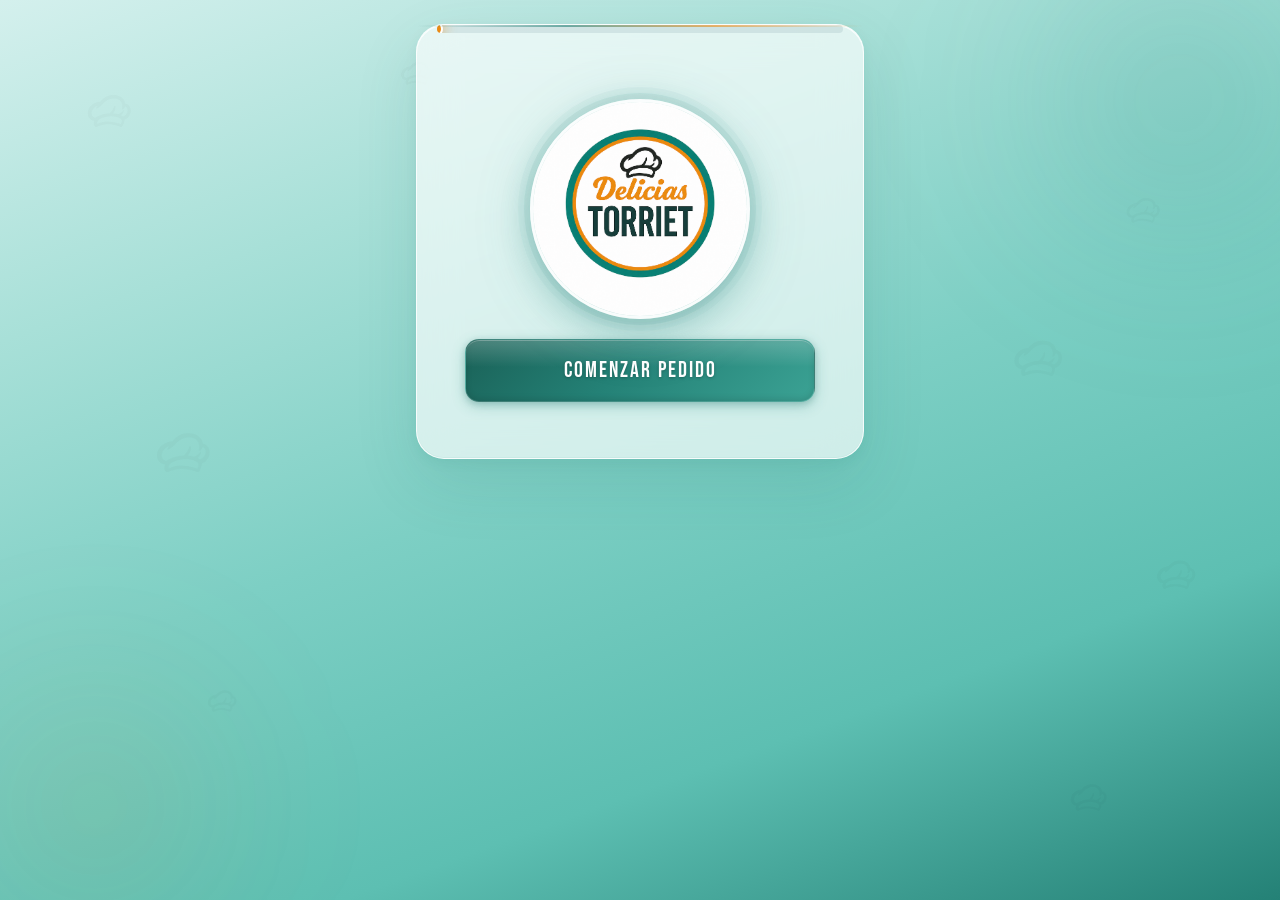
==== commit 5687b810: "Fix CORS: use no-cors mode for POST, generate order ID client-side" ====
--- a/index.html
+++ b/index.html
@@ -3,930 +3,2684 @@
 <head>
   <meta charset="UTF-8">
   <meta name="viewport" content="width=device-width, initial-scale=1.0">
-  <title>Delicias Torriet - Panel Admin</title>
+  <title>Delicias Torriet - Pedidos</title>
   <style>
-    @import url('https://fonts.googleapis.com/css2?family=Inter:wght@300;400;500;600;700;800&display=swap');
-
-    * { margin: 0; padding: 0; box-sizing: border-box; }
+    @import url('https://fonts.googleapis.com/css2?family=Lobster&family=Bebas+Neue&family=Inter:wght@400;500;600;700;800&display=swap');
 
     :root {
       --turquesa: #248176;
       --turquesa-dark: #1a6157;
       --turquesa-deep: #163f38;
       --turquesa-glow: #3ba294;
+      --verde-tq: #3ba294;
+      --verde-deep: #1a6157;
       --dorado: #eb8a13;
       --dorado-dark: #d4760a;
       --dorado-light: #f5a942;
+      --celeste: #3ba294;
+      --celeste-light: #d7ece8;
+      --blanco: #FFFFFF;
       --gris-claro: #F1F5F9;
-      --gris-medio: #64748B;
-      --gris-oscuro: #1E293B;
-      --glass-bg: rgba(255, 255, 255, 0.72);
-      --glass-border: rgba(255, 255, 255, 0.9);
-      --glass-blur: 24px;
-      --glass-shadow: 0 8px 32px rgba(36, 129, 118, 0.1);
-      --sombra-suave: 0 2px 12px rgba(36, 129, 118, 0.08);
-      --sombra-media: 0 8px 30px rgba(36, 129, 118, 0.12);
-      --sombra-fuerte: 0 12px 40px rgba(36, 129, 118, 0.18);
-      --radio: 16px;
-      --radio-sm: 10px;
-      --transicion: 0.3s cubic-bezier(0.4, 0, 0.2, 1);
+      --gris-medio: #607D8B;
+      --gris-oscuro: #263238;
+      --sombra: rgba(26, 97, 87, 0.08);
+      --sombra-suave: rgba(36, 129, 118, 0.15);
+      --sombra-media: rgba(26, 97, 87, 0.12);
+      --glass-bg: rgba(255, 255, 255, 0.65);
+      --glass-border: rgba(255, 255, 255, 0.8);
+      --glass-blur: 20px;
+      --glass-shadow: 0 8px 32px rgba(36,129,118,0.12);
+      --naranja: #eb8a13;
+      --naranja-dark: #d4760a;
+      --naranja-light: #f5a942;
+      --naranja-glow: rgba(235, 138, 19, 0.15);
+      --verde-marca: #248176;
+      --verde-marca-dark: #1a6157;
+      --verde-marca-light: #3ba294;
+    }
+
+    * {
+      margin: 0;
+      padding: 0;
+      box-sizing: border-box;
     }
 
     body {
-      font-family: 'Inter', -apple-system, BlinkMacSystemFont, 'SF Pro Display', sans-serif;
-      background: linear-gradient(160deg, #e8f5f3 0%, #d4f0ed 30%, #b8e6df 60%, #9dd8cd 100%);
+      font-family: 'Bebas Neue', -apple-system, BlinkMacSystemFont, 'Segoe UI', Roboto, sans-serif;
+      background: linear-gradient(160deg, #d4f0ed 0%, #a8e0d8 25%, #7dcfc4 50%, #5dbfb2 75%, #248176 100%);
       color: var(--gris-oscuro);
       line-height: 1.6;
       min-height: 100vh;
       -webkit-font-smoothing: antialiased;
       overflow-x: hidden;
+      position: relative;
     }
 
     body::before, body::after {
       content: '';
       position: fixed;
       border-radius: 50%;
-      filter: blur(90px);
+      filter: blur(80px);
       z-index: 0;
       pointer-events: none;
     }
+
     body::before {
-      width: 500px; height: 500px;
-      background: radial-gradient(circle, rgba(36,129,118,0.15), transparent 70%);
-      top: -120px; right: -120px;
-      animation: blobFloat1 22s ease-in-out infinite;
-    }
+      width: 400px; height: 400px;
+      background: radial-gradient(circle, rgba(36,129,118,0.2), transparent 70%);
+      top: -100px; right: -100px;
+      animation: blobFloat1 20s ease-in-out infinite;
+    }
+
     body::after {
-      width: 400px; height: 400px;
-      background: radial-gradient(circle, rgba(235,138,19,0.1), transparent 70%);
-      bottom: -100px; left: -100px;
-      animation: blobFloat2 28s ease-in-out infinite;
-    }
+      width: 350px; height: 350px;
+      background: radial-gradient(circle, rgba(235,138,19,0.12), transparent 70%);
+      bottom: -80px; left: -80px;
+      animation: blobFloat2 25s ease-in-out infinite;
+    }
+
     @keyframes blobFloat1 {
-      0%, 100% { transform: translate(0,0) scale(1); }
+      0%, 100% { transform: translate(0, 0) scale(1); }
       33% { transform: translate(-60px, 40px) scale(1.1); }
       66% { transform: translate(30px, -30px) scale(0.95); }
     }
+
     @keyframes blobFloat2 {
-      0%, 100% { transform: translate(0,0) scale(1); }
+      0%, 100% { transform: translate(0, 0) scale(1); }
       33% { transform: translate(50px, -40px) scale(1.15); }
       66% { transform: translate(-40px, 20px) scale(0.9); }
     }
 
-    /* HEADER */
-    .admin-header {
+    .container {
+      max-width: 480px;
+      margin: 0 auto;
+      padding: 24px 16px;
+      position: relative;
+      z-index: 1;
+    }
+
+    /* Wizard Container */
+    .wizard-container {
       background: var(--glass-bg);
       backdrop-filter: blur(var(--glass-blur));
       -webkit-backdrop-filter: blur(var(--glass-blur));
-      border-bottom: 1px solid var(--glass-border);
-      padding: 18px 32px;
-      display: flex;
-      justify-content: space-between;
+      border-radius: 28px;
+      box-shadow: 0 4px 12px rgba(36,129,118,0.08), 0 24px 64px rgba(26,97,87,0.12), inset 0 1px 0 rgba(255,255,255,0.9), inset 0 -1px 0 rgba(36,129,118,0.05);
+      overflow: visible;
+      min-height: auto;
+      position: relative;
+      border: 1px solid var(--glass-border);
+    }
+
+    .wizard-container::before {
+      content: '';
+      position: absolute;
+      top: 0; left: 0; right: 0; height: 2px;
+      background: linear-gradient(90deg, transparent, var(--verde-marca), var(--naranja), transparent);
+      opacity: 0.6;
+      z-index: 10;
+      border-radius: 28px 28px 0 0;
+    }
+
+    /* Progress Bar */
+    .progress-bar {
+      background: rgba(96,125,139,0.15);
+      height: 8px;
+      position: relative;
+      border-radius: 4px;
+      overflow: hidden;
+      margin: 0 20px;
+    }
+
+    .progress-fill {
+      background: linear-gradient(90deg, var(--verde-marca-dark), var(--verde-marca), var(--naranja));
+      height: 100%;
+      transition: width 0.6s cubic-bezier(0.34, 1.56, 0.64, 1);
+      border-radius: 4px;
+      box-shadow: 0 0 14px rgba(36,129,118,0.5);
+      position: relative;
+    }
+
+    .progress-fill::after {
+      content: '';
+      position: absolute;
+      right: -6px; top: 50%;
+      width: 12px; height: 12px;
+      border-radius: 50%;
+      background: var(--naranja);
+      transform: translateY(-50%);
+      box-shadow: 0 0 14px rgba(235,138,19,0.7);
+      border: 2px solid var(--blanco);
+    }
+
+    /* Step Indicators - hidden, only progress bar is shown */
+    .step-indicators {
+      display: none;
+    }
+
+    /* Steps - Slide Transition System */
+    .step {
+      display: none;
+      padding: 36px 28px;
+    }
+
+    .step.active {
+      display: block;
+      animation: liquidIn 0.5s cubic-bezier(0.34, 1.56, 0.64, 1);
+    }
+
+    .step.exiting {
+      display: block;
+      animation: liquidOut 0.4s cubic-bezier(0.4, 0, 0.2, 1) forwards;
+    }
+
+    .step.exiting-back {
+      display: block;
+      animation: liquidOutBack 0.4s cubic-bezier(0.4, 0, 0.2, 1) forwards;
+    }
+
+    .step.entering-back {
+      display: block;
+      animation: liquidInBack 0.5s cubic-bezier(0.34, 1.56, 0.64, 1);
+    }
+
+    @keyframes liquidIn {
+      0% { opacity: 0; transform: translateX(60px) scale(0.95); filter: blur(8px); }
+      60% { opacity: 1; filter: blur(0); }
+      100% { opacity: 1; transform: translateX(0) scale(1); filter: blur(0); }
+    }
+
+    @keyframes liquidOut {
+      0% { opacity: 1; transform: translateX(0) scale(1); filter: blur(0); }
+      40% { opacity: 0.5; filter: blur(4px); }
+      100% { opacity: 0; transform: translateX(-60px) scale(0.95); filter: blur(8px); }
+    }
+
+    @keyframes liquidInBack {
+      0% { opacity: 0; transform: translateX(-60px) scale(0.95); filter: blur(8px); }
+      60% { opacity: 1; filter: blur(0); }
+      100% { opacity: 1; transform: translateX(0) scale(1); filter: blur(0); }
+    }
+
+    @keyframes liquidOutBack {
+      0% { opacity: 1; transform: translateX(0) scale(1); filter: blur(0); }
+      40% { opacity: 0.5; filter: blur(4px); }
+      100% { opacity: 0; transform: translateX(60px) scale(0.95); filter: blur(8px); }
+    }
+
+    @keyframes ripple {
+      to { transform: scale(4); opacity: 0; }
+    }
+
+    @keyframes shimmer {
+      0% { background-position: -200% 0; }
+      100% { background-position: 200% 0; }
+    }
+
+    /* Back Arrow */
+    .back-arrow {
+      position: absolute;
+      top: 14px;
+      left: 14px;
+      width: 40px;
+      height: 40px;
+      border-radius: 50%;
+      background: linear-gradient(180deg, rgba(255,255,255,0.7) 0%, rgba(255,255,255,0.4) 100%);
+      backdrop-filter: blur(8px);
+      -webkit-backdrop-filter: blur(8px);
+      border: 1px solid var(--glass-border);
+      display: none;
       align-items: center;
-      flex-wrap: wrap;
-      gap: 15px;
-      position: sticky;
-      top: 0;
-      z-index: 100;
-      box-shadow: var(--sombra-suave);
-    }
-    .admin-header h1 {
-      font-size: 1.4rem;
-      font-weight: 700;
-      letter-spacing: -0.5px;
-      background: linear-gradient(135deg, var(--turquesa), var(--turquesa-glow));
+      justify-content: center;
+      cursor: pointer;
+      z-index: 20;
+      transition: all 0.25s ease;
+      box-shadow: 0 2px 8px rgba(0,0,0,0.06), inset 0 1px 0 rgba(255,255,255,0.8);
+    }
+
+    .back-arrow.show {
+      display: flex;
+    }
+
+    .back-arrow:hover {
+      background: linear-gradient(180deg, var(--verde-marca-light) 0%, var(--verde-marca) 100%);
+      transform: scale(1.1);
+      box-shadow: 0 4px 16px rgba(36,129,118,0.3), inset 0 1px 0 rgba(255,255,255,0.25);
+    }
+
+    .back-arrow:hover svg {
+      fill: var(--blanco);
+    }
+
+    .back-arrow svg {
+      width: 20px;
+      height: 20px;
+      fill: var(--verde-marca);
+      transition: fill 0.25s ease;
+    }
+
+    /* Step 1 - Welcome */
+    .welcome-step {
+      text-align: center;
+      padding: 30px 20px 20px;
+      position: relative;
+    }
+
+    .welcome-step::before {
+      content: '';
+      position: absolute;
+      top: 20px; left: 50%;
+      width: 200px; height: 200px;
+      transform: translateX(-50%);
+      background: radial-gradient(circle, rgba(36,129,118,0.12), transparent 70%);
+      border-radius: 50%;
+      pointer-events: none;
+    }
+
+    .welcome-logo {
+      width: 220px;
+      height: 220px;
+      margin: 0 auto 20px;
+      border-radius: 50%;
+      overflow: hidden;
+      filter: drop-shadow(0 8px 24px rgba(36,129,118,0.25));
+      animation: floatLogo 4s ease-in-out infinite;
+      border: 3px solid rgba(255,255,255,0.9);
+      box-shadow: 0 0 0 6px rgba(36,129,118,0.08), 0 0 0 12px rgba(36,129,118,0.04), 0 12px 32px rgba(36,129,118,0.2);
+      position: relative;
+      z-index: 1;
+    }
+
+    .welcome-logo img {
+      width: 100%;
+      height: 100%;
+      object-fit: cover;
+    }
+
+    @keyframes floatLogo {
+      0%, 100% { transform: translateY(0) rotate(0deg); }
+      33% { transform: translateY(-10px) rotate(-2deg); }
+      66% { transform: translateY(-5px) rotate(2deg); }
+    }
+
+    .welcome-title {
+      font-family: 'Lobster', cursive;
+      font-size: 3.5rem;
+      font-weight: 400;
+      background: linear-gradient(135deg, var(--verde-marca-dark) 0%, var(--verde-marca) 50%, var(--verde-marca-light) 100%);
       -webkit-background-clip: text;
       -webkit-text-fill-color: transparent;
       background-clip: text;
-    }
-    .admin-header .user-info {
+      margin-bottom: 0;
+      letter-spacing: 0;
+      position: relative;
+      z-index: 1;
+      filter: drop-shadow(0 2px 8px rgba(36,129,118,0.3));
+      line-height: 1.1;
+    }
+
+    .welcome-brand {
+      font-family: 'Bebas Neue', sans-serif;
+      font-size: 2.8rem;
+      font-weight: 400;
+      color: var(--verde-marca-dark);
+      letter-spacing: 1px;
+      margin-bottom: 12px;
+      margin-top: 2px;
+      position: relative;
+      z-index: 1;
+      text-shadow: 0 2px 8px rgba(0,105,120,0.15);
+    }
+
+    .welcome-subtitle {
+      font-size: 1.4rem;
+      color: var(--gris-medio);
+      margin-bottom: 36px;
+      font-weight: 400;
+      position: relative;
+      z-index: 1;
+      letter-spacing: 0.5px;
+    }
+
+    /* Step Titles */
+    .step-title {
+      font-family: 'Bebas Neue', sans-serif;
+      font-size: 2rem;
+      font-weight: 400;
+      color: var(--verde-marca-dark);
+      text-align: center;
+      margin-bottom: 20px;
+      letter-spacing: 2px;
+    }
+
+    /* Step 2 - Products */
+    .section-header {
+      grid-column: 1 / -1;
+      text-align: center;
+      margin: 8px 0 16px;
+      position: relative;
+    }
+
+    .section-header:first-child {
+      margin-top: 0;
+    }
+
+    .section-header h3 {
+      font-family: 'Bebas Neue', sans-serif;
+      font-size: 1.8rem;
+      font-weight: 400;
+      letter-spacing: 3px;
+      text-transform: uppercase;
+      display: inline-block;
+      padding: 6px 24px;
+      border-radius: 30px;
+      position: relative;
+      z-index: 1;
+    }
+
+    .section-header.individuales h3 {
+      background: linear-gradient(135deg, rgba(235,138,19,0.15), rgba(245,169,66,0.1));
+      border: 1px solid rgba(235,138,19,0.3);
+      color: var(--naranja-dark);
+      text-shadow: 0 0 20px rgba(235,138,19,0.3);
+      box-shadow: 0 4px 20px rgba(235,138,19,0.1);
+    }
+
+    .section-header.packs h3 {
+      background: linear-gradient(135deg, rgba(36,129,118,0.15), rgba(59,162,148,0.1));
+      border: 1px solid rgba(36,129,118,0.3);
+      color: var(--verde-marca);
+      text-shadow: 0 0 20px rgba(36,129,118,0.3);
+      box-shadow: 0 4px 20px rgba(36,129,118,0.1);
+    }
+
+    .section-header::before {
+      content: '';
+      position: absolute;
+      top: 50%;
+      left: 0; right: 0;
+      height: 1px;
+      background: linear-gradient(90deg, transparent, rgba(235,138,19,0.2), transparent);
+    }
+
+    .section-header.packs::before {
+      background: linear-gradient(90deg, transparent, rgba(36,129,118,0.2), transparent);
+    }
+
+    .products-grid {
+      display: grid;
+      grid-template-columns: repeat(2, 1fr);
+      gap: 14px;
+      margin-bottom: 24px;
+    }
+
+    .product-card {
+      background: var(--glass-bg);
+      backdrop-filter: blur(12px);
+      -webkit-backdrop-filter: blur(12px);
+      border-radius: 20px;
+      overflow: hidden;
+      transition: all 0.4s cubic-bezier(0.34, 1.56, 0.64, 1);
+      cursor: pointer;
+      border: 1px solid var(--glass-border);
+      box-shadow: 0 4px 16px rgba(0,96,100,0.06);
+      position: relative;
+      z-index: 1;
+    }
+
+    .pack-card.dropdown-active {
+      z-index: 50;
+    }
+
+    .product-card::after {
+      content: '';
+      position: absolute;
+      top: 0; left: 0; right: 0; bottom: 0;
+      border-radius: 20px;
+      background: linear-gradient(135deg, rgba(255,255,255,0.15), transparent 50%);
+      pointer-events: none;
+      opacity: 0;
+      transition: opacity 0.3s ease;
+    }
+
+    .product-card:hover {
+      transform: translateY(-8px);
+      box-shadow: 0 20px 48px rgba(235,138,19,0.2), 0 0 0 1px rgba(235,138,19,0.15);
+      border-color: var(--naranja-light);
+    }
+
+    .product-card:hover::after {
+      opacity: 1;
+    }
+
+    .product-card.selected {
+      border-color: var(--verde-marca);
+      box-shadow: 0 8px 32px rgba(36,129,118,0.25), 0 0 0 2px var(--verde-marca), 0 0 24px rgba(36,129,118,0.15), inset 0 0 20px rgba(36,129,118,0.05);
+    }
+
+    .product-card.selected .product-info {
+      background: linear-gradient(135deg, var(--verde-marca-dark) 0%, var(--verde-marca) 50%, var(--verde-marca-light) 100%);
+    }
+
+    .product-card.selected .product-name,
+    .product-card.selected .product-price,
+    .product-card.selected .product-desc {
+      color: var(--blanco);
+    }
+
+    .product-card.selected .qty-btn {
+      background: rgba(255, 255, 255, 0.25);
+      color: var(--blanco);
+    }
+
+    .product-card.selected .qty-btn:hover {
+      background: rgba(255, 255, 255, 0.4);
+    }
+
+    .product-image {
+      height: 130px;
+      background-size: cover;
+      background-position: center;
       display: flex;
       align-items: center;
-      gap: 12px;
-    }
-
-    /* BUTTONS */
-    .btn {
-      padding: 10px 20px;
+      justify-content: center;
+      position: relative;
+      overflow: hidden;
+    }
+
+    .product-image::after {
+      content: '';
+      position: absolute;
+      bottom: 0; left: 0; right: 0; height: 50%;
+      background: linear-gradient(to top, rgba(0,0,0,0.2), transparent);
+      pointer-events: none;
+    }
+
+    .product-info {
+      padding: 16px 14px;
+      text-align: center;
+      transition: all 0.35s ease;
+    }
+
+    .product-name {
+      font-family: 'Bebas Neue', sans-serif;
+      font-size: 1.5rem;
+      font-weight: 400;
+      color: var(--gris-oscuro);
+      margin-bottom: 4px;
+      letter-spacing: 1px;
+    }
+
+    .product-desc {
+      font-size: 1rem;
+      color: var(--gris-medio);
+      margin-bottom: 6px;
+      font-weight: 400;
+      letter-spacing: 0.3px;
+    }
+
+    /* Pack Cards */
+    .pack-card-wrapper {
+      grid-column: 1 / -1;
+      position: relative;
+    }
+
+    .pack-card {
+      border: 1px solid rgba(255,193,7,0.25) !important;
+      background: linear-gradient(135deg, rgba(255,255,255,0.75), rgba(255,248,225,0.5)) !important;
+      position: relative;
+      display: flex;
+      flex-direction: row;
+      flex-wrap: wrap;
+      overflow: hidden;
+    }
+
+    .pack-card:hover {
+      box-shadow: 0 16px 40px rgba(255,193,7,0.15), 0 0 0 1px rgba(255,193,7,0.15) !important;
+      border-color: var(--dorado) !important;
+    }
+
+    .pack-card.selected {
+      border-color: var(--dorado) !important;
+      box-shadow: 0 8px 32px rgba(255,193,7,0.2), 0 0 0 2px var(--dorado), 0 0 24px rgba(255,193,7,0.1) !important;
+    }
+
+    .pack-card .product-image {
+      width: 120px;
+      min-width: 120px;
+      height: 140px;
+      overflow: hidden;
+      border-radius: 16px;
+      border: 3px solid var(--blanco);
+      box-shadow: inset 0 0 0 1px rgba(0,0,0,0.06), 0 6px 14px rgba(0,0,0,0.12);
+      align-self: center;
+      margin-left: 12px;
+    }
+
+    .pack-card .product-info {
+      flex: 1;
+      text-align: left;
+      padding: 16px 16px 14px;
+      display: flex;
+      flex-direction: column;
+      justify-content: center;
+    }
+
+    .pack-card.selected .product-info {
+      background: linear-gradient(135deg, var(--verde-marca-dark) 0%, var(--verde-marca) 50%, var(--verde-marca-light) 100%) !important;
+    }
+
+    .pack-header {
+      display: flex;
+      align-items: center;
+      gap: 8px;
+      margin-bottom: 4px;
+    }
+
+    .pack-header .product-name {
+      margin-bottom: 0;
+    }
+
+    .info-btn {
+      background: rgba(235,138,19,0.1);
+      border: 1px solid rgba(235,138,19,0.2);
+      border-radius: 50%;
+      width: 24px;
+      height: 24px;
+      display: flex;
+      align-items: center;
+      justify-content: center;
+      cursor: pointer;
+      transition: all 0.25s ease;
+      flex-shrink: 0;
+    }
+
+    .info-btn:hover {
+      background: var(--naranja);
+      transform: scale(1.1);
+    }
+
+    .info-btn:hover svg {
+      fill: var(--blanco);
+    }
+
+    .pack-selector {
+      margin-top: 8px;
+      display: flex;
+      gap: 8px;
+      align-items: center;
+      position: relative;
+    }
+
+    .pack-select-trigger {
+      flex: 1;
+      padding: 15px 48px 15px 18px;
+      border-radius: 16px;
+      background: linear-gradient(135deg, var(--naranja-dark) 0%, var(--naranja) 55%, var(--naranja-light) 100%);
+      font-family: 'Bebas Neue', sans-serif;
+      font-size: 1.25rem;
+      letter-spacing: 1.2px;
+      color: var(--blanco);
+      text-shadow: 0 1px 3px rgba(0,0,0,0.2);
+      cursor: pointer;
+      transition: all 0.3s cubic-bezier(0.34, 1.56, 0.64, 1);
+      box-shadow: 0 6px 18px rgba(235,138,19,0.35), 0 2px 4px rgba(212,118,10,0.25), inset 0 1px 0 rgba(255,255,255,0.35), inset 0 -3px 8px rgba(0,0,0,0.12);
+      position: relative;
+      user-select: none;
+      white-space: nowrap;
+      overflow: hidden;
+      text-overflow: ellipsis;
+    }
+
+    .pack-selector::after {
+      content: '';
+      position: absolute;
+      right: 12px;
+      top: 50%;
+      transform: translateY(-50%);
+      width: 26px;
+      height: 26px;
+      border-radius: 50%;
+      background: rgba(255,255,255,0.25);
+      box-shadow: inset 0 1px 3px rgba(0,0,0,0.15), inset 0 1px 0 rgba(255,255,255,0.3);
+      pointer-events: none;
+      transition: transform 0.3s ease;
+      z-index: 2;
+    }
+
+    .pack-selector::before {
+      content: '';
+      position: absolute;
+      right: 20px;
+      top: 50%;
+      transform: translateY(-2px);
+      width: 0; height: 0;
+      border-left: 4px solid transparent;
+      border-right: 4px solid transparent;
+      border-top: 6px solid var(--blanco);
+      pointer-events: none;
+      z-index: 3;
+      transition: transform 0.3s ease;
+    }
+
+    .pack-select-trigger:hover {
+      transform: translateY(-2px);
+      box-shadow: 0 10px 26px rgba(235,138,19,0.45), 0 3px 6px rgba(212,118,10,0.3), inset 0 1px 0 rgba(255,255,255,0.4), inset 0 -3px 8px rgba(0,0,0,0.12);
+    }
+
+    .pack-selector.open::before {
+      transform: translateY(-2px) rotate(180deg);
+    }
+
+    .pack-selector.open .pack-select-trigger {
+      box-shadow: 0 0 0 4px rgba(235,138,19,0.25), 0 8px 22px rgba(235,138,19,0.4), inset 0 1px 0 rgba(255,255,255,0.4), inset 0 -3px 8px rgba(0,0,0,0.12);
+    }
+
+    /* Custom Dropdown Panel */
+    .pack-dropdown {
+      position: absolute;
+      background: rgba(255,255,255,0.98);
+      backdrop-filter: blur(16px);
+      -webkit-backdrop-filter: blur(16px);
+      border-radius: 16px;
+      box-shadow: 0 16px 40px rgba(26,97,87,0.25), 0 4px 12px rgba(0,0,0,0.1), inset 0 1px 0 rgba(255,255,255,0.9);
+      border: 1px solid rgba(235,138,19,0.15);
+      z-index: 100;
+      opacity: 0;
+      visibility: hidden;
+      transform: translateY(-8px) scale(0.97);
+      transition: all 0.25s cubic-bezier(0.34, 1.56, 0.64, 1);
+      overflow: hidden;
+      padding: 6px;
+      max-height: 260px;
+      overflow-y: auto;
+    }
+
+    .pack-dropdown.show {
+      opacity: 1;
+      visibility: visible;
+      transform: translateY(0) scale(1);
+    }
+
+    .pack-dropdown-option {
+      display: flex;
+      justify-content: space-between;
+      align-items: center;
+      padding: 12px 14px;
+      border-radius: 11px;
+      font-family: 'Bebas Neue', sans-serif;
+      font-size: 1.1rem;
+      letter-spacing: 0.5px;
+      color: var(--gris-oscuro);
+      cursor: pointer;
+      transition: all 0.2s ease;
+      margin-bottom: 3px;
+    }
+
+    .pack-dropdown-option:last-child {
+      margin-bottom: 0;
+    }
+
+    .pack-dropdown-option:hover {
+      background: linear-gradient(135deg, rgba(235,138,19,0.12), rgba(245,169,66,0.06));
+      transform: translateX(3px);
+    }
+
+    .pack-dropdown-option.selected {
+      background: linear-gradient(135deg, var(--naranja) 0%, var(--naranja-light) 100%);
+      color: var(--blanco);
+      text-shadow: 0 1px 2px rgba(0,0,0,0.15);
+      box-shadow: 0 3px 10px rgba(235,138,19,0.3);
+    }
+
+    .pack-dropdown-option .dropdown-price {
+      font-weight: 600;
+      color: var(--verde-marca);
+      letter-spacing: 0.5px;
+    }
+
+    .pack-dropdown-option.selected .dropdown-price {
+      color: var(--blanco);
+    }
+
+    .pack-dropdown-option.custom-option {
+      border-top: 1px solid rgba(148,163,184,0.15);
+      margin-top: 3px;
+      padding-top: 14px;
+      color: var(--verde-marca-dark);
+      font-weight: 600;
+      justify-content: flex-start;
+      gap: 8px;
+    }
+
+    .pack-dropdown-option.custom-option:hover {
+      background: linear-gradient(135deg, rgba(36,129,118,0.12), rgba(59,162,148,0.06));
+    }
+
+    .pack-dropdown-option.custom-option.selected {
+      background: linear-gradient(135deg, var(--verde-marca) 0%, var(--verde-marca-light) 100%);
+    }
+
+    .pack-price-display {
+      font-family: 'Bebas Neue', sans-serif;
+      font-size: 1.6rem;
+      color: var(--naranja);
+      letter-spacing: 1px;
+      min-width: 70px;
+      text-align: right;
+    }
+
+    .pack-card.selected .pack-price-display {
+      color: var(--blanco);
+    }
+
+    .custom-qty-group {
+      display: none;
+      margin-top: 8px;
+      gap: 8px;
+      align-items: center;
+      flex-wrap: wrap;
+    }
+
+    .custom-qty-group.show {
+      display: flex;
+    }
+
+    .custom-qty-add {
+      padding: 10px 18px;
       border: none;
-      border-radius: var(--radio-sm);
-      font-size: 0.85rem;
-      font-weight: 600;
+      border-radius: 12px;
+      background: linear-gradient(135deg, var(--naranja-dark) 0%, var(--naranja) 50%, var(--naranja-light) 100%);
+      color: var(--blanco);
+      font-family: 'Bebas Neue', sans-serif;
+      font-size: 1.2rem;
+      letter-spacing: 0.8px;
       cursor: pointer;
-      transition: all var(--transicion);
-      text-decoration: none;
-      display: inline-flex;
+      box-shadow: 0 4px 12px rgba(235,138,19,0.3);
+      transition: all 0.2s ease;
+    }
+
+    .custom-qty-add:hover {
+      transform: translateY(-2px);
+      box-shadow: 0 6px 16px rgba(235,138,19,0.4);
+    }
+
+    .custom-qty-items {
+      display: flex;
+      flex-direction: column;
+      gap: 6px;
+      width: 100%;
+      margin-top: 8px;
+    }
+
+    .custom-item-row {
+      display: flex;
+      align-items: center;
+      justify-content: space-between;
+      padding: 8px 10px;
+      background: rgba(255,255,255,0.55);
+      border: 1px solid rgba(235,138,19,0.12);
+      border-radius: 12px;
+    }
+
+    .custom-item-name {
+      font-family: 'Bebas Neue', sans-serif;
+      font-size: 1.15rem;
+      color: var(--gris-oscuro);
+      letter-spacing: 0.6px;
+    }
+
+    .custom-item-qty {
+      display: flex;
       align-items: center;
       gap: 6px;
-      letter-spacing: -0.2px;
-    }
+    }
+
+    .custom-item-qty .qty-btn {
+      width: 28px;
+      height: 28px;
+      font-size: 1.1rem;
+    }
+
+    .custom-item-qty .qty-display {
+      min-width: 24px;
+      font-size: 1.2rem;
+    }
+
+    .custom-qty-total {
+      display: flex;
+      align-items: center;
+      justify-content: space-between;
+      width: 100%;
+      margin-top: 10px;
+      padding-top: 10px;
+      border-top: 1px solid rgba(235,138,19,0.15);
+      font-family: 'Bebas Neue', sans-serif;
+      font-size: 1.25rem;
+      color: var(--gris-oscuro);
+    }
+
+    .custom-qty-total span:last-child {
+      color: var(--naranja-dark);
+    }
+
+    .whatsapp-notice {
+      display: none;
+      margin-top: 8px;
+      padding: 10px 14px;
+      background: rgba(36,129,118,0.08);
+      border: 1px solid rgba(36,129,118,0.2);
+      border-radius: 10px;
+      font-size: 0.95rem;
+      color: var(--verde-marca-dark);
+      gap: 8px;
+      align-items: flex-start;
+    }
+
+    .whatsapp-notice.show {
+      display: flex;
+    }
+
+    .whatsapp-notice svg {
+      width: 18px;
+      height: 18px;
+      fill: var(--verde-marca);
+      flex-shrink: 0;
+      margin-top: 2px;
+    }
+
+    .pack-info-popup {
+      display: none;
+      padding: 14px 18px;
+      margin-top: 8px;
+      background: rgba(36,129,118,0.08);
+      border: 1px solid rgba(36,129,118,0.2);
+      border-radius: 14px;
+      font-size: 1rem;
+      width: 100%;
+    }
+
+    .pack-info-popup.show {
+      display: block;
+      animation: packInfoSlide 0.3s ease;
+    }
+
+    @keyframes packInfoSlide {
+      from { opacity: 0; transform: translateY(-5px); }
+      to { opacity: 1; transform: translateY(0); }
+    }
+
+    .tarifa-row {
+      display: flex;
+      justify-content: space-between;
+      padding: 6px 0;
+      border-bottom: 1px solid rgba(148,163,184,0.12);
+      font-family: 'Bebas Neue', sans-serif;
+      font-size: 1.15rem;
+      letter-spacing: 1px;
+      color: var(--gris-oscuro);
+    }
+
+    .tarifa-row:last-child {
+      border-bottom: none;
+    }
+
+    .tarifa-row span:last-child {
+      color: var(--naranja-dark);
+      font-weight: 600;
+    }
+
+    .product-quantity {
+      display: flex;
+      align-items: center;
+      justify-content: center;
+      gap: 8px;
+      margin-top: 8px;
+    }
+
+    .qty-btn {
+      width: 36px;
+      height: 36px;
+      border-radius: 50%;
+      border: 1px solid rgba(36,129,118,0.15);
+      background: linear-gradient(180deg, var(--celeste-light) 0%, rgba(59,162,148,0.15) 100%);
+      color: var(--verde-marca-dark);
+      font-size: 1.3rem;
+      font-weight: 700;
+      cursor: pointer;
+      transition: all 0.25s cubic-bezier(0.34, 1.56, 0.64, 1);
+      display: flex;
+      align-items: center;
+      justify-content: center;
+      box-shadow: 0 2px 6px rgba(36,129,118,0.1), inset 0 1px 0 rgba(255,255,255,0.8);
+    }
+
+    .qty-btn:hover {
+      background: linear-gradient(180deg, var(--verde-marca) 0%, var(--verde-marca-dark) 100%);
+      color: var(--blanco);
+      transform: scale(1.12);
+      box-shadow: 0 4px 14px rgba(36,129,118,0.3), inset 0 1px 0 rgba(255,255,255,0.3);
+    }
+
+    .qty-btn:active {
+      transform: scale(0.95);
+    }
+
+    .qty-display {
+      font-size: 1.6rem;
+      font-weight: 400;
+      min-width: 32px;
+      text-align: center;
+      font-family: 'Bebas Neue', sans-serif;
+      letter-spacing: 1px;
+    }
+
+    /* Step 3 - Summary */
+    .summary-card {
+      background: var(--glass-bg);
+      backdrop-filter: blur(12px);
+      -webkit-backdrop-filter: blur(12px);
+      border-radius: 18px;
+      padding: 20px;
+      margin-bottom: 20px;
+      border: 1px solid var(--glass-border);
+    }
+
+    .summary-title {
+      font-family: 'Bebas Neue', sans-serif;
+      font-size: 2rem;
+      font-weight: 400;
+      color: var(--verde-marca);
+      margin-bottom: 16px;
+      letter-spacing: 2px;
+    }
+
+    .summary-item {
+      display: flex;
+      justify-content: space-between;
+      padding: 14px 0;
+      border-bottom: 1px solid rgba(148, 163, 184, 0.15);
+      font-weight: 400;
+      font-size: 1.3rem;
+      letter-spacing: 0.5px;
+    }
+
+    .summary-item:last-child {
+      border-bottom: none;
+    }
+
+    .summary-total {
+      background: linear-gradient(135deg, var(--turquesa-deep) 0%, var(--turquesa) 50%, var(--verde-tq) 100%);
+      color: var(--blanco);
+      padding: 28px 24px;
+      border-radius: 20px;
+      text-align: center;
+      margin-top: 20px;
+      box-shadow: 0 12px 32px rgba(36,129,118,0.25), inset 0 1px 0 rgba(255,255,255,0.2);
+      position: relative;
+      overflow: hidden;
+    }
+
+    .summary-total::before {
+      content: '';
+      position: absolute;
+      top: 0; left: -100%;
+      width: 200%; height: 100%;
+      background: linear-gradient(90deg, transparent, rgba(255,255,255,0.2), transparent);
+      animation: shimmer 3s infinite;
+    }
+
+    .summary-total::after {
+      content: '';
+      position: absolute;
+      bottom: -50%; left: -20%;
+      width: 140%; height: 100%;
+      background: radial-gradient(ellipse at center, rgba(255,255,255,0.08), transparent 60%);
+      pointer-events: none;
+    }
+
+    .total-label {
+      font-size: 1.2rem;
+      opacity: 0.85;
+      text-transform: uppercase;
+      letter-spacing: 2px;
+      font-weight: 400;
+    }
+
+    .total-amount {
+      font-family: 'Bebas Neue', sans-serif;
+      font-size: 2.8rem;
+      font-weight: 400;
+      margin-top: 4px;
+      letter-spacing: 2px;
+      position: relative;
+    }
+
+    /* Step 4 - Form */
+    .form-group {
+      margin-bottom: 18px;
+    }
+
+    .form-label {
+      display: block;
+      font-size: 1.15rem;
+      font-weight: 400;
+      color: var(--gris-medio);
+      margin-bottom: 8px;
+      text-transform: uppercase;
+      letter-spacing: 1.5px;
+    }
+
+    .form-input {
+      width: 100%;
+      padding: 16px 18px;
+      border: 1px solid var(--glass-border);
+      border-radius: 14px;
+      font-size: 1.3rem;
+      transition: all 0.3s ease;
+      background: linear-gradient(180deg, rgba(255,255,255,0.75) 0%, rgba(255,255,255,0.5) 100%);
+      backdrop-filter: blur(8px);
+      -webkit-backdrop-filter: blur(8px);
+      font-family: 'Bebas Neue', sans-serif;
+      letter-spacing: 0.5px;
+      box-shadow: inset 0 1px 0 rgba(255,255,255,0.6), 0 2px 6px rgba(26,97,87,0.04);
+    }
+
+    .form-input:focus {
+      outline: none;
+      border-color: var(--verde-marca);
+      background: var(--blanco);
+      box-shadow: 0 0 0 4px var(--sombra-suave);
+    }
+
+    .form-input::placeholder {
+      color: #CBD5E1;
+    }
+
+    .toggle-group {
+      display: flex;
+      gap: 10px;
+      margin-bottom: 18px;
+    }
+
+    .toggle-option {
+      flex: 1;
+    }
+
+    .toggle-option input[type="radio"] {
+      display: none;
+    }
+
+    .toggle-label {
+      display: flex;
+      align-items: center;
+      justify-content: center;
+      gap: 8px;
+      padding: 16px;
+      border: 1px solid var(--glass-border);
+      border-radius: 14px;
+      text-align: center;
+      cursor: pointer;
+      transition: all 0.3s ease;
+      font-weight: 400;
+      color: var(--gris-medio);
+      font-size: 1.25rem;
+      background: linear-gradient(180deg, rgba(255,255,255,0.75) 0%, rgba(255,255,255,0.5) 100%);
+      backdrop-filter: blur(8px);
+      -webkit-backdrop-filter: blur(8px);
+      letter-spacing: 1px;
+      box-shadow: inset 0 1px 0 rgba(255,255,255,0.6), 0 2px 6px rgba(26,97,87,0.04);
+    }
+
+    .toggle-option input[type="radio"]:checked + .toggle-label {
+      border-color: var(--verde-marca);
+      background: linear-gradient(135deg, var(--verde-marca-dark) 0%, var(--verde-marca) 50%, var(--verde-marca-light) 100%);
+      color: var(--blanco);
+      box-shadow: 0 4px 12px var(--sombra-suave), inset 0 1px 0 rgba(255,255,255,0.25);
+      text-shadow: 0 1px 2px rgba(0,0,0,0.15);
+    }
+
+    .toggle-label svg {
+      width: 20px;
+      height: 20px;
+      flex-shrink: 0;
+    }
+
+    /* Step 5 - Payment */
+    .payment-card {
+      background: linear-gradient(135deg, var(--verde-marca-dark) 0%, var(--verde-marca) 50%, var(--verde-marca-light) 100%);
+      color: var(--blanco);
+      padding: 36px 24px;
+      border-radius: 22px;
+      text-align: center;
+      margin-bottom: 20px;
+      box-shadow: 0 12px 36px rgba(36,129,118,0.3), 0 4px 10px rgba(26,97,87,0.2), inset 0 1px 0 rgba(255,255,255,0.25), inset 0 -3px 10px rgba(0,0,0,0.1);
+      position: relative;
+      overflow: hidden;
+      border: 1px solid rgba(255,255,255,0.15);
+    }
+
+    .payment-card::before {
+      content: '';
+      position: absolute;
+      top: 0; left: -100%;
+      width: 200%; height: 100%;
+      background: linear-gradient(90deg, transparent, rgba(255,255,255,0.2), transparent);
+      animation: shimmer 3s infinite;
+    }
+
+    .payment-card::after {
+      content: '';
+      position: absolute;
+      bottom: -50%; left: -20%;
+      width: 140%; height: 100%;
+      background: radial-gradient(ellipse at center, rgba(255,255,255,0.06), transparent 60%);
+      pointer-events: none;
+    }
+
+    .payment-icon {
+      margin-bottom: 12px;
+      display: flex;
+      justify-content: center;
+    }
+
+    .payment-icon svg {
+      width: 40px;
+      height: 40px;
+      fill: var(--blanco);
+    }
+
+    .payment-number {
+      font-family: 'Bebas Neue', sans-serif;
+      font-size: 2.6rem;
+      font-weight: 400;
+      margin-bottom: 8px;
+      letter-spacing: 3px;
+      position: relative;
+    }
+
+    .payment-label {
+      font-size: 1.2rem;
+      opacity: 0.85;
+      text-transform: uppercase;
+      letter-spacing: 2px;
+      font-weight: 400;
+    }
+
+    /* Buttons */
+    .btn {
+      width: 100%;
+      padding: 18px;
+      border: none;
+      border-radius: 14px;
+      font-size: 1.35rem;
+      font-weight: 400;
+      cursor: pointer;
+      transition: all 0.3s cubic-bezier(0.4, 0, 0.2, 1);
+      text-transform: uppercase;
+      letter-spacing: 2px;
+      font-family: 'Bebas Neue', sans-serif;
+      position: relative;
+      overflow: hidden;
+    }
+
     .btn-primary {
-      background: linear-gradient(135deg, var(--dorado), var(--dorado-dark));
-      color: #fff;
-      box-shadow: 0 4px 14px rgba(235,138,19,0.3);
-    }
+      background: linear-gradient(135deg, var(--verde-marca-dark) 0%, var(--verde-marca) 45%, var(--verde-marca-light) 100%);
+      color: var(--blanco);
+      box-shadow: 0 4px 14px rgba(36,129,118,0.3), 0 2px 6px rgba(26,97,87,0.2), inset 0 1px 0 rgba(255,255,255,0.25), inset 0 -2px 6px rgba(0,0,0,0.12);
+      text-shadow: 0 1px 3px rgba(0,0,0,0.25);
+      border: 1px solid rgba(255,255,255,0.15);
+    }
+
+    .btn-primary::before {
+      content: '';
+      position: absolute;
+      top: 0; left: 0; right: 0; height: 45%;
+      background: linear-gradient(180deg, rgba(255,255,255,0.22), transparent);
+      border-radius: 14px 14px 0 0;
+      pointer-events: none;
+    }
+
+    .btn-primary::after {
+      content: '';
+      position: absolute;
+      top: 0; left: -60%;
+      width: 40%; height: 100%;
+      background: linear-gradient(90deg, transparent, rgba(255,255,255,0.35), transparent);
+      transform: skewX(-20deg);
+      pointer-events: none;
+    }
+
+    .btn-primary:hover {
+      transform: translateY(-3px);
+      box-shadow: 0 14px 36px rgba(36,129,118,0.4), 0 4px 10px rgba(26,97,87,0.25), inset 0 1px 0 rgba(255,255,255,0.35), inset 0 -2px 6px rgba(0,0,0,0.12);
+    }
+
+    .btn-primary:hover::after {
+      animation: btnShine 0.8s ease;
+    }
+
+    @keyframes btnShine {
+      0% { left: -60%; }
+      100% { left: 120%; }
+    }
+
+    .btn-primary:active {
+      transform: translateY(0) scale(0.98);
+    }
+
+    .btn-primary:disabled {
+      opacity: 0.5;
+      cursor: not-allowed;
+      transform: none;
+    }
+
     .btn-secondary {
-      background: rgba(255,255,255,0.8);
-      color: var(--turquesa-dark);
-      border: 1px solid rgba(36,129,118,0.15);
-    }
-    .btn:hover {
-      transform: translateY(-2px);
-      box-shadow: var(--sombra-media);
-    }
-    .btn:active { transform: translateY(0); }
-
-    /* TOP FILTER BAR */
-    .filter-bar {
-      background: var(--glass-bg);
-      backdrop-filter: blur(var(--glass-blur));
-      -webkit-backdrop-filter: blur(var(--glass-blur));
-      border-bottom: 1px solid var(--glass-border);
-      padding: 14px 32px;
-      display: flex;
-      align-items: center;
-      gap: 12px;
-      flex-wrap: wrap;
-      position: sticky;
-      top: 72px;
-      z-index: 90;
-    }
-    .filter-bar .search-input {
-      flex: 1;
-      min-width: 200px;
-      padding: 10px 16px;
-      border: 1.5px solid rgba(36,129,118,0.12);
-      border-radius: 100px;
-      font-size: 0.88rem;
-      font-family: 'Inter', sans-serif;
-      background: rgba(255,255,255,0.6);
-      transition: all var(--transicion);
-      color: var(--gris-oscuro);
-    }
-    .filter-bar .search-input:focus {
-      outline: none;
-      border-color: var(--turquesa);
-      box-shadow: 0 0 0 3px rgba(36,129,118,0.1);
-      background: #fff;
-    }
-    .filter-bar select {
-      padding: 10px 14px;
-      border: 1.5px solid rgba(36,129,118,0.12);
-      border-radius: var(--radio-sm);
-      font-size: 0.85rem;
-      font-family: 'Inter', sans-serif;
-      background: rgba(255,255,255,0.6);
-      color: var(--gris-oscuro);
-      cursor: pointer;
-      transition: all var(--transicion);
-    }
-    .filter-bar select:focus {
-      outline: none;
-      border-color: var(--turquesa);
-      box-shadow: 0 0 0 3px rgba(36,129,118,0.1);
-      background: #fff;
-    }
-
-    /* VIEW TOGGLE */
-    .view-toggle {
-      display: flex;
-      gap: 4px;
-      background: rgba(36,129,118,0.06);
-      padding: 4px;
-      border-radius: 100px;
-    }
-    .view-toggle button {
-      padding: 8px 18px;
-      border: none;
-      border-radius: 100px;
-      font-size: 0.82rem;
-      font-weight: 600;
-      cursor: pointer;
-      transition: all var(--transicion);
       background: transparent;
       color: var(--gris-medio);
-      font-family: 'Inter', sans-serif;
-    }
-    .view-toggle button.active {
-      background: linear-gradient(135deg, var(--turquesa), var(--turquesa-glow));
-      color: #fff;
-      box-shadow: 0 2px 8px rgba(36,129,118,0.2);
-    }
-
-    /* MAIN */
-    .orders-main { padding: 28px 32px; position: relative; z-index: 1; }
-    .orders-header {
+      margin-top: 10px;
+      border: 1px solid var(--glass-border);
+    }
+
+    .btn-secondary:hover {
+      background: var(--glass-bg);
+      color: var(--verde-marca-dark);
+      border-color: var(--verde-marca-light);
+    }
+
+    .ripple {
+      position: absolute;
+      border-radius: 50%;
+      background: rgba(255, 255, 255, 0.4);
+      transform: scale(0);
+      animation: ripple 0.6s ease-out;
+      pointer-events: none;
+    }
+
+    /* Step 5 - Confirmation */
+    .confirmation-step {
+      text-align: center;
+      padding: 50px 20px 40px;
+      position: relative;
+    }
+
+    .confirmation-step::before {
+      content: '';
+      position: absolute;
+      top: 20px; left: 50%;
+      width: 200px; height: 200px;
+      transform: translateX(-50%);
+      background: radial-gradient(circle, rgba(36,129,118,0.12), transparent 70%);
+      border-radius: 50%;
+      pointer-events: none;
+    }
+
+    .success-icon {
+      margin-bottom: 16px;
+      display: flex;
+      justify-content: center;
+      animation: popIn 0.5s cubic-bezier(0.34, 1.56, 0.64, 1);
+      position: relative;
+      z-index: 1;
+    }
+
+    .success-icon svg {
+      width: 64px;
+      height: 64px;
+      fill: var(--verde-marca);
+      filter: drop-shadow(0 4px 12px rgba(36,129,118,0.4));
+    }
+
+    @keyframes popIn {
+      0% { transform: scale(0); opacity: 0; }
+      100% { transform: scale(1); opacity: 1; }
+    }
+
+    .confirmation-title {
+      font-family: 'Bebas Neue', sans-serif;
+      font-size: 2.4rem;
+      font-weight: 400;
+      color: var(--verde-marca);
+      margin-bottom: 8px;
+      letter-spacing: 2px;
+    }
+
+    .order-id-display {
+      font-family: 'Bebas Neue', sans-serif;
+      font-size: 2.6rem;
+      font-weight: 400;
+      background: linear-gradient(135deg, var(--naranja-dark), var(--naranja));
+      -webkit-background-clip: text;
+      -webkit-text-fill-color: transparent;
+      background-clip: text;
+      margin: 20px 0;
+      padding: 24px 20px;
+      background-color: var(--glass-bg);
+      backdrop-filter: blur(12px);
+      -webkit-backdrop-filter: blur(12px);
+      border-radius: 16px;
+      letter-spacing: 4px;
+      border: 1px solid var(--glass-border);
+      box-shadow: 0 4px 16px rgba(36,129,118,0.08), inset 0 1px 0 rgba(255,255,255,0.8);
+    }
+
+    /* Live Summary Card */
+    .live-summary {
+      background: var(--glass-bg);
+      backdrop-filter: blur(12px);
+      -webkit-backdrop-filter: blur(12px);
+      border-radius: 18px;
+      border: 1px solid var(--glass-border);
+      margin-bottom: 20px;
+      overflow: hidden;
+      box-shadow: 0 4px 20px rgba(36,129,118,0.08);
+    }
+
+    .live-summary-header {
       display: flex;
       justify-content: space-between;
       align-items: center;
-      margin-bottom: 24px;
+      padding: 14px 18px;
+      background: linear-gradient(135deg, var(--verde-marca-dark) 0%, var(--verde-marca) 50%, var(--verde-marca-light) 100%);
+      color: var(--blanco);
+      box-shadow: inset 0 1px 0 rgba(255,255,255,0.25), inset 0 -2px 6px rgba(0,0,0,0.08);
+      text-shadow: 0 1px 2px rgba(0,0,0,0.15);
+    }
+
+    .live-summary-title {
+      font-family: 'Bebas Neue', sans-serif;
+      font-size: 1.3rem;
+      letter-spacing: 1.5px;
+    }
+
+    .live-summary-count {
+      font-size: 0.95rem;
+      opacity: 0.85;
+      background: rgba(255,255,255,0.2);
+      padding: 2px 10px;
+      border-radius: 20px;
+    }
+
+    .live-summary-list {
+      padding: 12px 18px;
+      max-height: 200px;
+      overflow-y: auto;
+    }
+
+    .live-summary-empty {
+      text-align: center;
+      color: var(--gris-medio);
+      font-size: 1rem;
+      padding: 12px 0;
+    }
+
+    .live-summary-item {
+      display: flex;
+      justify-content: space-between;
+      padding: 8px 0;
+      border-bottom: 1px solid rgba(148,163,184,0.12);
+      font-size: 1.1rem;
+      letter-spacing: 0.5px;
       flex-wrap: wrap;
-      gap: 15px;
-    }
-    .orders-header h2 {
-      font-size: 1.8rem;
-      font-weight: 700;
-      letter-spacing: -0.8px;
-      color: var(--turquesa-deep);
-    }
-    .orders-count {
-      background: linear-gradient(135deg, var(--turquesa), var(--turquesa-glow));
-      color: #fff;
-      padding: 5px 16px;
-      border-radius: 100px;
-      font-size: 0.82rem;
-      font-weight: 600;
-      box-shadow: 0 4px 12px rgba(36,129,118,0.25);
-    }
-
-    /* ORDER CARDS - EMAIL STYLE */
-    .orders-list {
+    }
+
+    .live-summary-custom-items {
+      width: 100%;
+      margin-top: 4px;
+      font-size: 0.95rem;
+      color: var(--gris-medio);
+      letter-spacing: 0.3px;
+    }
+
+    .live-summary-item:last-child {
+      border-bottom: none;
+    }
+
+    .live-summary-item .item-price {
+      color: var(--naranja);
+      font-weight: 400;
+    }
+
+    .live-summary-total {
+      display: flex;
+      justify-content: space-between;
+      align-items: center;
+      padding: 16px 18px;
+      background: linear-gradient(135deg, rgba(235,138,19,0.08), rgba(245,169,66,0.05));
+      border-top: 2px solid rgba(235,138,19,0.15);
+    }
+
+    .live-total-label {
+      font-family: 'Bebas Neue', sans-serif;
+      font-size: 1.3rem;
+      color: var(--gris-oscuro);
+      letter-spacing: 1.5px;
+      text-transform: uppercase;
+    }
+
+    .live-total-amount {
+      font-family: 'Bebas Neue', sans-serif;
+      font-size: 2rem;
+      color: var(--naranja);
+      letter-spacing: 1px;
+    }
+
+    /* Payment Instructions */
+    .payment-instructions {
+      background: var(--glass-bg);
+      backdrop-filter: blur(8px);
+      -webkit-backdrop-filter: blur(8px);
+      border-radius: 14px;
+      border: 1px solid var(--glass-border);
+      padding: 16px 18px;
+      margin-bottom: 20px;
+    }
+
+    .payment-step-text {
+      font-size: 1.1rem;
+      color: var(--gris-oscuro);
+      padding: 6px 0;
+      letter-spacing: 0.3px;
+    }
+
+    .payment-step-text strong {
+      color: var(--naranja);
+    }
+
+    /* Comprobante Upload */
+    .comprobante-upload {
+      width: 100%;
+      min-height: 140px;
+      border: 2px dashed var(--naranja);
+      border-radius: 16px;
+      background: rgba(235,138,19,0.04);
+      display: flex;
+      align-items: center;
+      justify-content: center;
+      cursor: pointer;
+      transition: all 0.25s ease;
+      position: relative;
+      overflow: hidden;
+    }
+
+    .comprobante-upload:hover {
+      background: rgba(235,138,19,0.08);
+      border-color: var(--naranja-dark);
+    }
+
+    .comprobante-placeholder {
       display: flex;
       flex-direction: column;
-      gap: 12px;
-    }
-    .order-card {
-      background: var(--glass-bg);
-      backdrop-filter: blur(var(--glass-blur));
-      -webkit-backdrop-filter: blur(var(--glass-blur));
-      border: 1px solid var(--glass-border);
-      border-radius: var(--radio);
-      box-shadow: var(--sombra-suave);
-      overflow: hidden;
-      transition: all var(--transicion);
-      border-left: 4px solid transparent;
-    }
-    .order-card:hover {
-      box-shadow: var(--sombra-media);
-      transform: translateY(-1px);
-    }
-    .order-card.highlight-pending {
-      border-left-color: var(--dorado);
-      background: rgba(235,138,19,0.04);
-    }
-    .order-card.highlight-new {
-      border-left-color: var(--turquesa-glow);
-      background: rgba(59,162,148,0.05);
-    }
-    .order-card.status-entregado { opacity: 0.65; }
-
-    .order-header {
-      padding: 16px 20px;
-      display: flex;
       align-items: center;
-      gap: 16px;
-      flex-wrap: wrap;
-      cursor: default;
-    }
-    .order-header-item { display: flex; flex-direction: column; min-width: 0; }
-    .order-header-item label {
-      font-size: 0.65rem;
-      text-transform: uppercase;
-      letter-spacing: 0.8px;
-      color: var(--gris-medio);
-      margin-bottom: 2px;
-      font-weight: 500;
-    }
-    .order-header-item span { font-weight: 600; font-size: 0.88rem; color: var(--gris-oscuro); white-space: nowrap; overflow: hidden; text-overflow: ellipsis; }
-    .order-id {
-      font-size: 0.95rem;
-      color: var(--turquesa-dark);
-      font-weight: 700;
-      letter-spacing: -0.3px;
-    }
-    .order-customer { flex: 1; min-width: 120px; }
-    .order-total { font-weight: 700; color: var(--turquesa-deep); }
-
-    /* STATUS BADGES */
-    .status-badge {
-      padding: 4px 12px;
-      border-radius: 100px;
-      font-size: 0.75rem;
-      font-weight: 600;
+      gap: 8px;
+      color: var(--naranja);
+      font-size: 1.15rem;
+      letter-spacing: 1px;
+    }
+
+    .comprobante-preview {
+      width: 100%;
+      height: 100%;
+      position: relative;
+      display: flex;
+      align-items: center;
+      justify-content: center;
+    }
+
+    .comprobante-preview img {
+      max-width: 100%;
+      max-height: 200px;
+      border-radius: 12px;
+      object-fit: contain;
+    }
+
+    .comprobante-remove {
+      position: absolute;
+      top: 8px;
+      right: 8px;
+      width: 28px;
+      height: 28px;
+      border-radius: 50%;
+      background: rgba(0,0,0,0.6);
+      border: none;
+      cursor: pointer;
+      display: flex;
+      align-items: center;
+      justify-content: center;
+      transition: all 0.2s ease;
+    }
+
+    .comprobante-remove:hover {
+      background: rgba(220,53,69,0.85);
+      transform: scale(1.1);
+    }
+
+    /* Payment Notice */
+    .payment-notice {
+      display: flex;
+      gap: 10px;
+      align-items: flex-start;
+      padding: 14px 16px;
+      background: rgba(235,138,19,0.08);
+      border: 1px solid rgba(235,138,19,0.2);
+      border-radius: 12px;
+      margin-bottom: 20px;
+      font-size: 1.05rem;
+      color: var(--gris-oscuro);
+      line-height: 1.5;
+    }
+
+    .payment-notice strong {
+      color: var(--naranja-dark);
+    }
+
+    /* Pending Notice in Confirmation */
+    .pending-notice {
+      margin: 20px 0;
+      padding: 20px;
+      background: rgba(235,138,19,0.06);
+      border: 1px solid rgba(235,138,19,0.15);
+      border-radius: 16px;
+      text-align: center;
+    }
+
+    .pending-badge {
       display: inline-block;
-      letter-spacing: 0.2px;
-    }
-    .status-pago-pendiente { background: rgba(235,138,19,0.12); color: var(--dorado-dark); }
-    .status-pago-pagado { background: rgba(36,129,118,0.12); color: var(--turquesa-dark); }
-    .status-pedido-recibido { background: rgba(59,162,148,0.12); color: var(--turquesa-glow); }
-    .status-pedido-enproceso { background: rgba(245,169,66,0.15); color: var(--dorado-dark); }
-    .status-pedido-listo { background: rgba(36,129,118,0.15); color: var(--turquesa-dark); }
-    .status-pedido-entregado { background: rgba(100,116,139,0.12); color: var(--gris-medio); }
-
-    /* ORDER BODY - ALWAYS VISIBLE */
-    .order-body { padding: 0 20px 16px; }
-
-    .products-list {
-      margin-bottom: 16px;
-      padding-bottom: 14px;
-      border-bottom: 1px solid rgba(36,129,118,0.08);
-    }
-    .products-list h4 {
-      color: var(--turquesa-dark);
-      margin-bottom: 8px;
-      font-size: 0.78rem;
-      text-transform: uppercase;
+      padding: 8px 22px;
+      background: linear-gradient(135deg, var(--naranja-dark) 0%, var(--naranja) 50%, var(--naranja-light) 100%);
+      color: var(--blanco);
+      border-radius: 20px;
+      font-size: 1rem;
       letter-spacing: 1px;
       font-weight: 600;
-    }
-    .product-item {
-      display: flex;
-      justify-content: space-between;
-      padding: 6px 0;
-      border-bottom: 1px solid rgba(36,129,118,0.04);
-      font-size: 0.86rem;
-    }
-    .product-item:last-child { border-bottom: none; }
-
-    .order-details {
-      display: grid;
-      grid-template-columns: repeat(auto-fit, minmax(160px, 1fr));
-      gap: 12px;
-      margin-bottom: 16px;
-    }
-    .detail-item label {
-      font-size: 0.65rem;
-      text-transform: uppercase;
-      letter-spacing: 0.8px;
-      color: var(--gris-medio);
-      margin-bottom: 2px;
-      display: block;
-      font-weight: 500;
-    }
-    .detail-item span { font-weight: 500; font-size: 0.86rem; }
-
-    .order-controls {
-      background: rgba(36,129,118,0.04);
-      padding: 14px 16px;
-      border-radius: var(--radio-sm);
-      display: flex;
-      gap: 12px;
-      align-items: end;
-      flex-wrap: wrap;
-    }
-    .control-group { flex: 1; min-width: 140px; }
-    .control-group label {
-      display: block;
-      margin-bottom: 6px;
-      font-size: 0.7rem;
-      text-transform: uppercase;
-      letter-spacing: 0.8px;
-      font-weight: 600;
-      color: var(--turquesa-dark);
-    }
-    .control-group select {
-      width: 100%;
-      padding: 8px 12px;
-      border: 1.5px solid rgba(36,129,118,0.12);
-      border-radius: var(--radio-sm);
-      font-size: 0.84rem;
-      font-family: 'Inter', sans-serif;
-      background: rgba(255,255,255,0.7);
-      transition: all var(--transicion);
-      color: var(--gris-oscuro);
-    }
-    .control-group select:focus {
-      outline: none;
-      border-color: var(--turquesa);
-      box-shadow: 0 0 0 3px rgba(36,129,118,0.1);
-      background: #fff;
-    }
-
-    .btn-save {
-      background: linear-gradient(135deg, var(--turquesa), var(--turquesa-glow));
-      color: #fff;
-      box-shadow: 0 4px 14px rgba(36,129,118,0.25);
-    }
-    .btn-whatsapp {
-      background: linear-gradient(135deg, #25D366, #1da851);
-      color: #fff;
-      box-shadow: 0 4px 14px rgba(37,211,102,0.25);
-    }
-
-    /* CALENDAR VIEW */
-    .calendar-view { display: none; }
-    .calendar-view.active { display: block; }
-    .list-view.hidden { display: none; }
-
-    .calendar-header {
-      display: flex;
-      justify-content: space-between;
-      align-items: center;
-      margin-bottom: 20px;
-    }
-    .calendar-header h3 {
-      font-size: 1.3rem;
-      font-weight: 700;
-      color: var(--turquesa-deep);
-      letter-spacing: -0.5px;
-    }
-    .calendar-nav {
-      display: flex;
-      gap: 8px;
-      align-items: center;
-    }
-    .calendar-nav button {
-      width: 36px;
-      height: 36px;
-      border: 1.5px solid rgba(36,129,118,0.12);
-      border-radius: 50%;
-      background: rgba(255,255,255,0.6);
-      cursor: pointer;
-      font-size: 1rem;
-      color: var(--turquesa-dark);
-      transition: all var(--transicion);
-      display: flex;
-      align-items: center;
-      justify-content: center;
-    }
-    .calendar-nav button:hover {
-      background: var(--turquesa);
-      color: #fff;
-      border-color: var(--turquesa);
-    }
-    .calendar-grid {
-      display: grid;
-      grid-template-columns: repeat(7, 1fr);
-      gap: 6px;
-    }
-    .calendar-day-name {
-      text-align: center;
-      font-size: 0.72rem;
-      font-weight: 600;
-      text-transform: uppercase;
-      letter-spacing: 0.8px;
-      color: var(--gris-medio);
-      padding: 8px 4px;
-    }
-    .calendar-cell {
-      min-height: 100px;
-      background: var(--glass-bg);
-      border: 1px solid var(--glass-border);
-      border-radius: var(--radio-sm);
-      padding: 8px;
-      overflow-y: auto;
-      transition: all var(--transicion);
-    }
-    .calendar-cell.empty { background: rgba(255,255,255,0.3); border-color: transparent; }
-    .calendar-cell.today { border-color: var(--turquesa); border-width: 2px; }
-    .calendar-cell:hover { box-shadow: var(--sombra-suave); }
-    .calendar-cell .day-number {
-      font-size: 0.8rem;
-      font-weight: 700;
-      color: var(--gris-oscuro);
-      margin-bottom: 4px;
-    }
-    .calendar-cell.empty .day-number { color: var(--gris-medio); opacity: 0.4; }
-    .calendar-event {
-      background: linear-gradient(135deg, rgba(36,129,118,0.1), rgba(59,162,148,0.08));
-      border-left: 3px solid var(--turquesa);
-      border-radius: 6px;
-      padding: 6px 8px;
-      margin-bottom: 4px;
-      font-size: 0.75rem;
-      cursor: pointer;
-      transition: all var(--transicion);
-    }
-    .calendar-event:hover { background: rgba(36,129,118,0.15); transform: translateX(2px); }
-    .calendar-event.delivery { border-left-color: var(--dorado); background: linear-gradient(135deg, rgba(235,138,19,0.1), rgba(245,169,66,0.06)); }
-    .calendar-event .event-title { font-weight: 600; color: var(--gris-oscuro); }
-    .calendar-event .event-info { color: var(--gris-medio); font-size: 0.7rem; }
-
-    .empty-state {
-      text-align: center;
-      padding: 80px 20px;
-      color: var(--gris-medio);
-    }
-    .empty-state h3 { font-size: 1.4rem; margin-bottom: 10px; font-weight: 600; color: var(--gris-oscuro); }
-
-    .loading {
-      text-align: center;
-      padding: 60px;
-      color: var(--gris-medio);
-      font-size: 0.95rem;
-    }
-    .loading::after {
-      content: '';
-      display: block;
-      width: 32px;
-      height: 32px;
-      margin: 16px auto 0;
-      border: 3px solid rgba(36,129,118,0.15);
-      border-top-color: var(--turquesa);
-      border-radius: 50%;
-      animation: spin 0.8s linear infinite;
-    }
-    @keyframes spin { to { transform: rotate(360deg); } }
-
-    .toast {
+      box-shadow: 0 4px 14px rgba(235,138,19,0.3), inset 0 1px 0 rgba(255,255,255,0.3), inset 0 -2px 6px rgba(0,0,0,0.1);
+      border: 1px solid rgba(255,255,255,0.15);
+      text-shadow: 0 1px 2px rgba(0,0,0,0.15);
+    }
+
+    /* Sombrero Background Pattern */
+    .sombrero-bg {
       position: fixed;
-      bottom: 30px;
-      right: 30px;
-      padding: 14px 24px;
-      border-radius: var(--radio-sm);
-      color: #fff;
-      font-weight: 600;
-      font-size: 0.88rem;
-      z-index: 9999;
-      opacity: 0;
-      transform: translateY(10px);
-      transition: all var(--transicion);
-      box-shadow: var(--sombra-media);
-    }
-    .toast.show { opacity: 1; transform: translateY(0); }
-    .toast.success { background: linear-gradient(135deg, var(--turquesa), var(--turquesa-glow)); }
-    .toast.error { background: linear-gradient(135deg, #e53935, #c62828); }
-
-    @media (max-width: 768px) {
-      .admin-header { flex-direction: column; text-align: center; }
-      .filter-bar { flex-direction: column; align-items: stretch; }
-      .filter-bar .search-input { min-width: auto; }
-      .order-header { flex-direction: column; align-items: flex-start; }
-      .order-controls { flex-direction: column; }
-      .calendar-cell { min-height: 70px; }
-      .orders-main { padding: 20px 16px; }
+      top: 0; left: 0; right: 0; bottom: 0;
+      z-index: 0;
+      pointer-events: none;
+      overflow: hidden;
+    }
+
+    .sombrero-bg img {
+      position: absolute;
+      opacity: 0.02;
+      filter: blur(0.5px);
+      object-fit: contain;
+    }
+
+    .sombrero-1 { top: 8%; left: 5%; width: 90px; animation: sombreroFloat1 12s ease-in-out infinite; }
+    .sombrero-2 { top: 20%; right: 8%; width: 70px; animation: sombreroFloat2 15s ease-in-out infinite; }
+    .sombrero-3 { top: 45%; left: 10%; width: 110px; animation: sombreroFloat3 14s ease-in-out infinite; }
+    .sombrero-4 { top: 60%; right: 5%; width: 80px; animation: sombreroFloat1 11s ease-in-out infinite reverse; }
+    .sombrero-5 { top: 75%; left: 15%; width: 60px; animation: sombreroFloat2 18s ease-in-out infinite; }
+    .sombrero-6 { top: 35%; right: 15%; width: 100px; animation: sombreroFloat3 13s ease-in-out infinite reverse; }
+    .sombrero-7 { top: 85%; right: 12%; width: 75px; animation: sombreroFloat1 16s ease-in-out infinite; }
+    .sombrero-8 { top: 5%; left: 30%; width: 65px; animation: sombreroFloat2 14s ease-in-out infinite reverse; }
+
+    @keyframes sombreroFloat1 {
+      0%, 100% { transform: translate(0, 0) rotate(-8deg) scale(1); }
+      25% { transform: translate(60px, -40px) rotate(12deg) scale(1.15); }
+      50% { transform: translate(-30px, 30px) rotate(-6deg) scale(0.85); }
+      75% { transform: translate(45px, 15px) rotate(15deg) scale(1.08); }
+    }
+
+    @keyframes sombreroFloat2 {
+      0%, 100% { transform: translate(0, 0) rotate(15deg) scale(1); }
+      33% { transform: translate(-70px, 55px) rotate(-10deg) scale(1.2); }
+      66% { transform: translate(35px, -30px) rotate(18deg) scale(0.8); }
+    }
+
+    @keyframes sombreroFloat3 {
+      0%, 100% { transform: translate(0, 0) rotate(-18deg) scale(1); }
+      20% { transform: translate(50px, 45px) rotate(8deg) scale(1.25); }
+      40% { transform: translate(-60px, -20px) rotate(-12deg) scale(0.82); }
+      60% { transform: translate(25px, -55px) rotate(22deg) scale(1.12); }
+      80% { transform: translate(-45px, 30px) rotate(-8deg) scale(0.95); }
+    }
+
+    /* Responsive */
+    @media (max-width: 480px) {
+      .container {
+        padding: 12px 10px;
+      }
+
+      .wizard-container {
+        border-radius: 20px;
+        min-height: 500px;
+      }
+
+      .products-grid {
+        grid-template-columns: 1fr;
+      }
+
+      .product-image {
+        height: 140px;
+      }
+
+      .pack-card .product-image {
+        width: 100px;
+        min-width: 100px;
+        min-height: 120px;
+      }
+
+      .step {
+        padding: 28px 20px;
+      }
+
+      .welcome-logo {
+        width: 160px;
+        height: 160px;
+      }
+
+      .total-amount {
+        font-size: 2rem;
+      }
+
+      .sombrero-bg img { width: 60px; }
     }
   </style>
 </head>
 <body>
-  <header class="admin-header">
-    <h1>Panel Delicias Torriet</h1>
-    <div class="user-info">
-      <a href="https://docs.google.com/spreadsheets/d/1u8R2W6YT6xlB0hWaytk-xARCOOCjg0M4lSqlRpGbSRc/edit" target="_blank" class="btn btn-secondary">Ver Sheet</a>
-      <a href="https://deliciastorriet.github.io/Delicias-Torriet-Pagina-1/" target="_blank" class="btn btn-primary">Vista publica</a>
-      <button class="btn btn-secondary" onclick="cargarPedidos()">Recargar</button>
-    </div>
-  </header>
-
-  <div class="filter-bar">
-    <input type="text" class="search-input" id="searchInput" placeholder="Buscar por nombre, telefono o ID..." oninput="aplicarFiltros()">
-    <select id="filtroPago" onchange="aplicarFiltros()">
-      <option value="todos">Pago: Todos</option>
-      <option value="pendiente">Pago: Pendiente</option>
-      <option value="pagado">Pago: Pagado</option>
-    </select>
-    <select id="filtroPedido" onchange="aplicarFiltros()">
-      <option value="todos">Estado: Todos</option>
-      <option value="recibido">Recibido</option>
-      <option value="en proceso">En proceso</option>
-      <option value="listo">Listo</option>
-      <option value="entregado">Entregado</option>
-    </select>
-    <select id="orden" onchange="aplicarFiltros()">
-      <option value="recientes">Mas recientes</option>
-      <option value="antiguos">Mas antiguos</option>
-      <option value="pendientes">Pendientes primero</option>
-      <option value="listos">Listos primero</option>
-    </select>
-    <div class="view-toggle">
-      <button class="active" id="btnList" onclick="switchView('list')">Lista</button>
-      <button id="btnCalendar" onclick="switchView('calendar')">Calendario</button>
+  <!-- Sombrero Background Pattern -->
+  <div class="sombrero-bg">
+    <img class="sombrero-1" src="sombrero.png" alt="">
+    <img class="sombrero-2" src="sombrero.png" alt="">
+    <img class="sombrero-3" src="sombrero.png" alt="">
+    <img class="sombrero-4" src="sombrero.png" alt="">
+    <img class="sombrero-5" src="sombrero.png" alt="">
+    <img class="sombrero-6" src="sombrero.png" alt="">
+    <img class="sombrero-7" src="sombrero.png" alt="">
+    <img class="sombrero-8" src="sombrero.png" alt="">
+  </div>
+
+  <div class="container">
+    <div class="wizard-container">
+      <!-- Back Arrow -->
+      <div class="back-arrow" id="backArrow" onclick="prevStep()">
+        <svg viewBox="0 0 24 24"><path d="M20 11H7.83l5.59-5.59L12 4l-8 8 8 8 1.41-1.41L7.83 13H20v-2z"/></svg>
+      </div>
+
+      <!-- Progress Bar -->
+      <div class="progress-bar">
+        <div class="progress-fill" id="progressFill"></div>
+      </div>
+
+      <!-- Step 1: Welcome -->
+      <div class="step active" id="step1">
+        <div class="welcome-step">
+          <div class="welcome-logo"><img src="LOGO DELICIAS TORRIET.png" alt="Delicias Torriet"></div>
+          <button class="btn btn-primary" onclick="nextStep()">Comenzar Pedido</button>
+        </div>
+      </div>
+
+      <!-- Step 2: Products + Live Summary -->
+      <div class="step" id="step2">
+        <h2 class="step-title">Arma tu Pedido</h2>
+        <div class="products-grid" id="productsGrid"></div>
+        <div class="live-summary" id="liveSummary">
+          <div class="live-summary-header">
+            <span class="live-summary-title">Tu Pedido</span>
+            <span class="live-summary-count" id="liveSummaryCount">0 items</span>
+          </div>
+          <div class="live-summary-list" id="liveSummaryList">
+            <p class="live-summary-empty">Selecciona productos para ver tu pedido aqui</p>
+          </div>
+          <div class="live-summary-total">
+            <span class="live-total-label">Total</span>
+            <span class="live-total-amount" id="liveTotalAmount">$0.00</span>
+          </div>
+        </div>
+        <button class="btn btn-primary" onclick="nextStep()">Continuar</button>
+      </div>
+
+      <!-- Step 3: Form -->
+      <div class="step" id="step3">
+        <h2 class="step-title">Tus Datos</h2>
+        <div class="form-group">
+          <label class="form-label">Nombre completo *</label>
+          <input type="text" class="form-input" id="nombre" required>
+        </div>
+        <div class="form-group">
+          <label class="form-label">Telefono/WhatsApp *</label>
+          <input type="tel" class="form-input" id="telefono" required>
+        </div>
+        <div class="form-group">
+          <label class="form-label">Tipo de entrega *</label>
+          <div class="toggle-group">
+            <div class="toggle-option">
+              <input type="radio" id="recoger" name="tipoEntrega" value="Recoger" checked onchange="toggleDireccion()">
+              <label class="toggle-label" for="recoger"><svg viewBox="0 0 24 24" fill="currentColor"><path d="M12 2L2 7v10c0 1.1.9 2 2 2h16c1.1 0 2-.9 2-2V7L12 2zm0 2.5L19.5 8H4.5L12 4.5zM4 10h16v7H4v-7z"/><circle cx="8" cy="13.5" r="1.5"/><circle cx="16" cy="13.5" r="1.5"/></svg> Recoger</label>
+            </div>
+            <div class="toggle-option">
+              <input type="radio" id="delivery" name="tipoEntrega" value="Delivery" onchange="toggleDireccion()">
+              <label class="toggle-label" for="delivery"><svg viewBox="0 0 24 24" fill="currentColor"><path d="M18.92 6.01C18.72 5.42 18.16 5 17.5 5H15V3H9v2H6.5c-.66 0-1.21.42-1.42 1.01L3 12v8c0 .55.45 1 1 1h1c.55 0 1-.45 1-1v-1h12v1c0 .55.45 1 1 1h1c.55 0 1-.45 1-1v-8l-2.08-5.99zM6.5 16c-.83 0-1.5-.67-1.5-1.5S5.67 13 6.5 13s1.5.67 1.5 1.5S7.33 16 6.5 16zm11 0c-.83 0-1.5-.67-1.5-1.5s.67-1.5 1.5-1.5 1.5.67 1.5 1.5-.67 1.5-1.5 1.5zM5 11l1.5-4.5h11L19 11H5z"/></svg> Delivery</label>
+            </div>
+          </div>
+        </div>
+        <div class="form-group" id="direccionGroup" style="display: none;">
+          <label class="form-label">Direccion de entrega</label>
+          <input type="text" class="form-input" id="direccion">
+        </div>
+        <div class="form-group">
+          <label class="form-label">Fecha y hora deseada</label>
+          <input type="datetime-local" class="form-input" id="fechaEntrega">
+        </div>
+        <div class="form-group">
+          <label class="form-label">Notas adicionales</label>
+          <input type="text" class="form-input" id="notas" placeholder="Ej: Sin cebolla, bien doradas...">
+        </div>
+        <button class="btn btn-primary" onclick="nextStep()">Continuar</button>
+      </div>
+
+      <!-- Step 4: Payment + Comprobante Upload -->
+      <div class="step" id="step4">
+        <h2 class="step-title">Pago por Yappy</h2>
+        <div class="payment-card">
+          <div class="payment-icon"><svg viewBox="0 0 24 24"><path d="M20 4H4c-1.11 0-1.99.89-1.99 2L2 18c0 1.11.89 2 2 2h16c1.11 0 2-.89 2-2V6c0-1.11-.89-2-2-2zm0 14H4v-6h16v6zm0-10H4V6h16v2z"/></svg></div>
+          <p class="payment-label">Paga via Yappy al numero:</p>
+          <p class="payment-number">6641-8825</p>
+        </div>
+        <div class="payment-instructions">
+          <p class="payment-step-text"><strong>1.</strong> Realiza la transferencia por Yappy al numero indicado</p>
+          <p class="payment-step-text"><strong>2.</strong> Toma captura del comprobante de pago</p>
+          <p class="payment-step-text"><strong>3.</strong> Sube la imagen del comprobante abajo</p>
+        </div>
+        <div class="form-group">
+          <label class="form-label">Comprobante de pago *</label>
+          <div class="comprobante-upload" id="comprobanteUpload" onclick="document.getElementById('comprobanteFile').click()">
+            <div class="comprobante-placeholder" id="comprobantePlaceholder">
+              <svg viewBox="0 0 24 24" style="width:32px;height:32px;fill:var(--naranja);opacity:0.6;"><path d="M19 13h-6v6h-2v-6H5v-2h6V5h2v6h6v2z"/></svg>
+              <span>Subir comprobante</span>
+            </div>
+            <div class="comprobante-preview" id="comprobantePreview" style="display:none;">
+              <img id="comprobanteImg" src="" alt="Comprobante">
+              <button class="comprobante-remove" onclick="event.stopPropagation(); removeComprobante();">
+                <svg viewBox="0 0 24 24" style="width:16px;height:16px;fill:#fff;"><path d="M19 6.41L17.59 5 12 10.59 6.41 5 5 6.41 10.59 12 5 17.59 6.41 19 12 13.41 17.59 19 19 17.59 13.41 12z"/></svg>
+              </button>
+            </div>
+            <input type="file" id="comprobanteFile" accept="image/*" style="display:none;" onchange="handleComprobanteUpload(event)">
+          </div>
+        </div>
+        <div class="payment-notice">
+          <svg viewBox="0 0 24 24" style="width:18px;height:18px;fill:var(--naranja);flex-shrink:0;"><path d="M12 2C6.48 2 2 6.48 2 12s4.48 10 10 10 10-4.48 10-10S17.52 2 12 2zm1 15h-2v-6h2v6zm0-8h-2V7h2v2z"/></svg>
+          <span>Tu pedido quedara <strong>pendiente de validacion</strong>. Te confirmaremos por WhatsApp una vez revisado el comprobante.</span>
+        </div>
+        <button class="btn btn-primary" onclick="confirmarPedido()">Confirmar Pedido</button>
+      </div>
+
+      <!-- Step 5: Confirmation -->
+      <div class="step" id="step5">
+        <div class="confirmation-step">
+          <div class="success-icon"><svg viewBox="0 0 24 24"><path d="M12 2C6.48 2 2 6.48 2 12s4.48 10 10 10 10-4.48 10-10S17.52 2 12 2zm-2 15l-5-5 1.41-1.41L10 14.17l7.59-7.59L19 8l-9 9z"/></svg></div>
+          <h2 class="confirmation-title">Pedido Recibido</h2>
+          <p style="color: var(--gris-medio); margin-bottom: 20px; font-size: 1.15rem;">Tu pedido ha sido enviado exitosamente</p>
+          <div class="order-id-display" id="orderIdDisplay"></div>
+          <div class="pending-notice">
+            <span class="pending-badge">Pendiente de validacion</span>
+            <p style="margin-top: 12px; color: var(--gris-medio); font-size: 1.05rem;">Revisaremos tu comprobante de pago y te confirmaremos por WhatsApp a la brevedad.</p>
+          </div>
+          <p style="margin-top: 20px; color: var(--gris-medio);">Total del pedido: <span id="finalTotal" style="font-weight: 800; color: var(--naranja);">$0.00</span></p>
+          <button class="btn btn-primary" onclick="hacerOtroPedido()" style="margin-top: 30px;">Hacer otro pedido</button>
+        </div>
+      </div>
     </div>
   </div>
 
-  <main class="orders-main">
-    <div class="orders-header">
-      <h2>Pedidos</h2>
-      <span class="orders-count" id="ordersCount">0 pedidos</span>
-    </div>
-    <div id="ordersList" class="orders-list list-view">
-      <div class="loading">Cargando pedidos...</div>
-    </div>
-    <div id="calendarView" class="calendar-view">
-      <div class="calendar-header">
-        <h3 id="calendarMonth"></h3>
-        <div class="calendar-nav">
-          <button onclick="changeMonth(-1)">&#8249;</button>
-          <button onclick="goToToday()" style="width:auto;padding:6px 14px;border-radius:100px;font-size:0.8rem;">Hoy</button>
-          <button onclick="changeMonth(1)">&#8250;</button>
+  <script>
+    // Delicias Torriet - JavaScript para Wizard de Pedidos
+
+    const APPS_SCRIPT_URL = 'https://script.google.com/macros/s/AKfycbytGAOWoIgvLBQp8YZJ9ykdF3TZE2n6N5G8jcQ8V6l7fONC8ie92CW-4jKVuKHqBwvs/exec';
+
+    // Product catalog with image paths
+    const productos = [
+      { id: 'pollo', nombre: 'Pollo', precio: 1.00, marca: '3 puntos verticales', imagen: 'WhatsApp Image 2026-07-12 at 13.58.43 (2).jpeg', tipo: 'individual' },
+      { id: 'carne', nombre: 'Carne', precio: 1.00, marca: '3 puntos horizontales', imagen: 'WhatsApp Image 2026-07-12 at 13.58.43.jpeg', tipo: 'individual' },
+      { id: 'bacalao', nombre: 'Bacalao', precio: 1.50, marca: '1 punto', imagen: 'WhatsApp Image 2026-07-12 at 13.59.24.jpeg', tipo: 'individual' },
+      { id: 'pina', nombre: 'Piña', precio: 1.50, marca: 'sin puntos', imagen: 'WhatsApp Image 2026-07-12 at 13.58.43 (1).jpeg', tipo: 'individual' },
+      { id: 'kekies', nombre: 'Kekies', precio: 0.90, marca: 'producto aparte', imagen: 'ChatGPT Image Jul 15, 2026, 09_10_23 AM.png', tipo: 'individual' },
+      { id: 'packEmpanadas', nombre: 'Pack Mini Empanadas', descripcion: 'Surtidas: Pollo, Carne, Piña', imagen: 'PACK EMPANDAS.jpeg', tipo: 'pack', tarifas: [{cantidad: 30, precio: 14.50}, {cantidad: 50, precio: 25.00}, {cantidad: 100, precio: 40.00}] },
+      { id: 'packKekies', nombre: 'Pack Mini Kekies', descripcion: 'Coco y Jengibre', imagen: 'PACK KEKIES.jpeg', tipo: 'pack', tarifas: [{cantidad: 100, precio: 40.00}] }
+    ];
+
+    // Cart state
+    let carrito = {};
+    let currentStep = 1;
+    const totalSteps = 5;
+    let isAnimating = false;
+    let comprobanteData = null;
+
+    // Initialize on page load
+    document.addEventListener('DOMContentLoaded', function() {
+      initProducts();
+      updateProgress();
+      updateStepIndicators();
+      initRipple();
+      updateBackArrow();
+    });
+
+    // Ripple effect on buttons
+    function initRipple() {
+      document.addEventListener('click', function(e) {
+        const btn = e.target.closest('.btn-primary');
+        if (!btn) return;
+        const rect = btn.getBoundingClientRect();
+        const ripple = document.createElement('span');
+        ripple.classList.add('ripple');
+        const size = Math.max(rect.width, rect.height);
+        ripple.style.width = ripple.style.height = size + 'px';
+        ripple.style.left = (e.clientX - rect.left - size / 2) + 'px';
+        ripple.style.top = (e.clientY - rect.top - size / 2) + 'px';
+        btn.appendChild(ripple);
+        setTimeout(() => ripple.remove(), 600);
+      });
+    }
+
+    // Initialize products
+    function initProducts() {
+      const grid = document.getElementById('productsGrid');
+      if (!grid) return;
+
+      const individuales = productos.filter(p => p.tipo === 'individual');
+      const packs = productos.filter(p => p.tipo === 'pack');
+
+      function renderProduct(prod) {
+        const imgStyle = prod.imagen
+          ? `background-image: url('${prod.imagen}');`
+          : `background: linear-gradient(135deg, var(--celeste-light), var(--gris-claro)); display: flex; align-items: center; justify-content: center;`;
+        const imgContent = prod.imagen
+          ? ''
+          : `<svg viewBox="0 0 24 24" style="width:40px;height:40px;opacity:0.3;fill:var(--turquesa-deep);"><path d="M11 9H9V2H7v7H5V2H3v7c0 2.12 1.66 3.84 3.75 3.97V22h2.5v-9.03C11.34 12.84 13 11.12 13 9V2h-2v7zm5-7v9h2.5v10h2.5V2z"/></svg>`;
+        return `
+        <div class="product-card" id="card-${prod.id}" onclick="selectProduct('${prod.id}')">
+          <div class="product-image" style="${imgStyle}">${imgContent}</div>
+          <div class="product-info">
+            <h3 class="product-name">${prod.nombre}</h3>
+            <div class="product-quantity">
+              <button class="qty-btn" onclick="event.stopPropagation(); updateCantidad('${prod.id}', -1)">−</button>
+              <span class="qty-display" id="qty-${prod.id}">0</span>
+              <button class="qty-btn" onclick="event.stopPropagation(); updateCantidad('${prod.id}', 1)">+</button>
+            </div>
+          </div>
         </div>
-      </div>
-      <div class="calendar-grid" id="calendarGrid"></div>
-    </div>
-  </main>
-
-  <div id="toast" class="toast"></div>
-
-  <script>
-    var APPS_SCRIPT_URL = 'https://script.google.com/macros/s/AKfycbytGAOWoIgvLBQp8YZJ9ykdF3TZE2n6N5G8jcQ8V6l7fONC8ie92CW-4jKVuKHqBwvs/exec';
-    var allPedidos = [];
-    var filteredPedidos = [];
-    var currentView = 'list';
-    var calendarDate = new Date();
-
-    window.onload = function() {
-      cargarPedidos();
-    };
-
-    function cargarPedidos() {
-      document.getElementById('ordersList').innerHTML = '<div class="loading">Cargando pedidos...</div>';
-      jsonpRequest(APPS_SCRIPT_URL + '?action=getPedidos', function(data) {
-        if (data && data.success) {
-          allPedidos = data.pedidos || [];
-          aplicarFiltros();
+      `;
+      }
+
+      function renderPack(prod) {
+        const imgStyle = prod.imagen
+          ? `background-image: url('${prod.imagen}');`
+          : `background: linear-gradient(135deg, var(--celeste-light), var(--gris-claro)); display: flex; align-items: center; justify-content: center;`;
+        const imgContent = prod.imagen ? '' : `<svg viewBox="0 0 24 24" style="width:40px;height:40px;opacity:0.3;fill:var(--dorado-dark);"><path d="M12 2l2.5 7.5L22 12l-7.5 2.5L12 22l-2.5-7.5L2 12l7.5-2.5L12 2z"/></svg>`;
+        const tarifaOptions =
+          prod.tarifas.map(t =>
+            `<div class="pack-dropdown-option" data-value="${t.cantidad}" onclick="event.stopPropagation(); choosePackOption('${prod.id}', '${t.cantidad}', '${t.cantidad} unidades - $${t.precio.toFixed(2)}')"><span>${t.cantidad} unidades</span><span class="dropdown-price">$${t.precio.toFixed(2)}</span></div>`
+          ).join('') +
+          `<div class="pack-dropdown-option custom-option" data-value="custom" onclick="event.stopPropagation(); choosePackOption('${prod.id}', 'custom', 'Personalizado')">Personalizado</div>`;
+        const tarifaInfo = prod.tarifas.map(t =>
+          `<div class="tarifa-row"><span>${t.cantidad} unidades</span><span>$${t.precio.toFixed(2)}</span></div>`
+        ).join('');
+        return `
+        <div class="pack-card-wrapper" id="wrapper-${prod.id}">
+          <div class="product-card pack-card" id="card-${prod.id}">
+            <div class="product-image" style="${imgStyle}">${imgContent}</div>
+            <div class="product-info">
+              <div class="pack-header">
+                <h3 class="product-name">${prod.nombre}</h3>
+                <button class="info-btn" onclick="event.stopPropagation(); togglePackInfo('${prod.id}')">
+                  <svg viewBox="0 0 24 24" style="width:16px;height:16px;fill:var(--naranja);"><path d="M12 2C6.48 2 2 6.48 2 12s4.48 10 10 10 10-4.48 10-10S17.52 2 12 2zm1 15h-2v-6h2v6zm0-8h-2V7h2v2z"/></svg>
+                </button>
+              </div>
+              <p class="product-desc">${prod.descripcion}</p>
+              <div class="pack-selector" id="packselector-${prod.id}">
+                <div class="pack-select-trigger" id="packtrigger-${prod.id}" onclick="event.stopPropagation(); togglePackDropdown('${prod.id}')">
+                  <span id="packtriggertext-${prod.id}">Elegir cantidad</span>
+                </div>
+              </div>
+              <div class="custom-qty-group" id="customqty-${prod.id}">
+                <button type="button" class="custom-qty-add" onclick="event.stopPropagation(); addCustomQty('${prod.id}')">Añadir</button>
+                <div class="custom-qty-items" id="customqtyitems-${prod.id}">
+                  ${individuales.map(p => `
+                    <div class="custom-item-row">
+                      <span class="custom-item-name">${p.nombre}</span>
+                      <div class="custom-item-qty">
+                        <button type="button" class="qty-btn" onclick="event.stopPropagation(); updateCustomPackItem('${prod.id}', '${p.id}', -1)">-</button>
+                        <span class="qty-display" id="customqtyitem-${prod.id}-${p.id}">0</span>
+                        <button type="button" class="qty-btn" onclick="event.stopPropagation(); updateCustomPackItem('${prod.id}', '${p.id}', 1)">+</button>
+                      </div>
+                    </div>
+                  `).join('')}
+                </div>
+                <div class="custom-qty-total">
+                  <span>Total empanadas</span>
+                  <span id="customqtytotal-${prod.id}">0</span>
+                </div>
+              </div>
+              <div class="whatsapp-notice" id="whatsappnotice-${prod.id}">
+                <svg viewBox="0 0 24 24"><path d="M12.04 2C6.58 2 2.13 6.45 2.13 11.91c0 1.75.46 3.45 1.32 4.95L2 22l5.25-1.38c1.45.79 3.08 1.21 4.79 1.21 5.46 0 9.91-4.45 9.91-9.91 0-2.65-1.03-5.14-2.9-7.01C17.18 3.03 14.69 2 12.04 2zm0 18.15c-1.48 0-2.93-.4-4.2-1.15l-.3-.18-3.12.82.83-3.04-.2-.31a8.264 8.264 0 0 1-1.26-4.38c0-4.54 3.7-8.24 8.24-8.24 2.2 0 4.27.86 5.82 2.42a8.183 8.183 0 0 1 2.41 5.83c0 4.54-3.7 8.24-8.24 8.24zm4.52-6.16c-.25-.12-1.47-.72-1.69-.81-.23-.08-.39-.12-.56.12-.17.25-.64.81-.78.97-.14.17-.29.19-.54.06-.25-.12-1.43-.53-2.72-1.68-1-.89-1.68-1.99-1.88-2.34-.2-.35-.02-.53.11-.7.11-.11.25-.29.37-.43.12-.14.16-.25.25-.41.08-.17.04-.31-.02-.43-.06-.12-.56-1.34-.76-1.84-.2-.48-.4-.42-.56-.43-.14-.01-.31-.01-.48-.01-.17 0-.43.06-.66.31-.23.25-.86.85-.86 2.07 0 1.22.89 2.4 1.01 2.56.12.17 1.75 2.67 4.23 3.74.59.26 1.05.41 1.41.52.59.19 1.13.16 1.56.1.48-.07 1.47-.6 1.67-1.18.21-.58.21-1.07.14-1.18s-.22-.16-.47-.28z"/></svg>
+                <span>Pack personalizado: abonas $5.00 de consulta ahora. Si confirmamos tu pedido, esos $5 se descuentan del pago final. Te contactaremos por WhatsApp.</span>
+              </div>
+            </div>
+            <div class="pack-info-popup" id="packinfo-${prod.id}">
+              ${tarifaInfo}
+            </div>
+          </div>
+          <div class="pack-dropdown" id="packdropdown-${prod.id}">
+            ${tarifaOptions}
+          </div>
+        </div>
+      `;
+      }
+
+      let html = `<div class="section-header individuales"><h3>Empanadas Individuales</h3></div>`;
+      html += individuales.map(renderProduct).join('');
+
+      if (packs.length > 0) {
+        html += `<div class="section-header packs"><h3>Elige tu Pack</h3></div>`;
+        html += packs.map(renderPack).join('');
+      }
+
+      grid.innerHTML = html;
+    }
+
+    // Select product
+    function selectProduct(id) {
+      if (!carrito[id]) carrito[id] = 0;
+      if (carrito[id] === 0) {
+        carrito[id] = 1;
+        document.getElementById(`qty-${id}`).textContent = '1';
+        updateCardSelection(id);
+        updateLiveSummary();
+      }
+    }
+
+    // Update quantity
+    function updateCantidad(id, delta) {
+      if (!carrito[id]) carrito[id] = 0;
+      carrito[id] = Math.max(0, carrito[id] + delta);
+      document.getElementById(`qty-${id}`).textContent = carrito[id];
+      updateCardSelection(id);
+      updateLiveSummary();
+    }
+
+    // Update card selection visual
+    function updateCardSelection(id) {
+      const card = document.getElementById(`card-${id}`);
+      if (!card) return;
+      if (carrito[id] > 0) {
+        card.classList.add('selected');
+      } else {
+        card.classList.remove('selected');
+      }
+    }
+
+    // Custom dropdown: toggle open/close
+    function togglePackDropdown(id) {
+      const selector = document.getElementById(`packselector-${id}`);
+      const dropdown = document.getElementById(`packdropdown-${id}`);
+      const card = document.getElementById(`card-${id}`);
+      if (!selector || !dropdown) return;
+      const isOpen = dropdown.classList.contains('show');
+      closeAllPackDropdowns();
+      if (!isOpen) {
+        positionPackDropdown(id);
+        selector.classList.add('open');
+        dropdown.classList.add('show');
+        if (card) card.classList.add('dropdown-active');
+      }
+    }
+
+    function positionPackDropdown(id) {
+      const trigger = document.getElementById(`packtrigger-${id}`);
+      const dropdown = document.getElementById(`packdropdown-${id}`);
+      const wrapper = document.getElementById(`wrapper-${id}`);
+      if (!trigger || !dropdown || !wrapper) return;
+      const triggerRect = trigger.getBoundingClientRect();
+      const wrapperRect = wrapper.getBoundingClientRect();
+      dropdown.style.top = (triggerRect.bottom - wrapperRect.top + 8) + 'px';
+      dropdown.style.left = (triggerRect.left - wrapperRect.left) + 'px';
+      dropdown.style.width = triggerRect.width + 'px';
+    }
+
+    function closeAllPackDropdowns() {
+      document.querySelectorAll('.pack-dropdown.show').forEach(d => {
+        d.classList.remove('show');
+        d.style.top = '';
+        d.style.left = '';
+        d.style.width = '';
+      });
+      document.querySelectorAll('.pack-selector.open').forEach(s => s.classList.remove('open'));
+      document.querySelectorAll('.pack-card.dropdown-active').forEach(c => c.classList.remove('dropdown-active'));
+    }
+
+    document.addEventListener('click', function(e) {
+      if (!e.target.closest('.pack-selector') && !e.target.closest('.pack-dropdown')) {
+        closeAllPackDropdowns();
+      }
+    });
+
+    // Custom dropdown: choose an option
+    function choosePackOption(id, value, label) {
+      const triggerText = document.getElementById(`packtriggertext-${id}`);
+      if (triggerText) triggerText.textContent = label;
+      document.querySelectorAll(`#packdropdown-${id} .pack-dropdown-option`).forEach(o => o.classList.remove('selected'));
+      const opt = document.querySelector(`#packdropdown-${id} .pack-dropdown-option[data-value="${value}"]`);
+      if (opt) opt.classList.add('selected');
+      closeAllPackDropdowns();
+      selectPackQty(id, value);
+    }
+
+    // Sync custom pack UI from carrito state
+    function syncCustomPackUI(id) {
+      const customItems = carrito[id + '_custom_items'] || {};
+      document.querySelectorAll(`[id^="customqtyitem-${id}-"]`).forEach(el => el.textContent = '0');
+      Object.entries(customItems).forEach(([itemId, qty]) => {
+        const el = document.getElementById(`customqtyitem-${id}-${itemId}`);
+        if (el) el.textContent = qty;
+      });
+      const total = Object.values(customItems).reduce((sum, q) => sum + (q || 0), 0);
+      const totalEl = document.getElementById(`customqtytotal-${id}`);
+      if (totalEl) totalEl.textContent = total;
+    }
+
+    function clearCustomPackUI(id) {
+      carrito[id + '_custom_items'] = {};
+      carrito[id + '_custom_active'] = false;
+      document.querySelectorAll(`[id^="customqtyitem-${id}-"]`).forEach(el => el.textContent = '0');
+      const totalEl = document.getElementById(`customqtytotal-${id}`);
+      if (totalEl) totalEl.textContent = '0';
+    }
+
+    // Pack: select quantity from dropdown
+    function selectPackQty(id, cantidad) {
+      const prod = productos.find(p => p.id === id);
+      if (!prod) return;
+      const customQtyGroup = document.getElementById(`customqty-${id}`);
+      const whatsappNotice = document.getElementById(`whatsappnotice-${id}`);
+      if (cantidad === 'custom') {
+        if (customQtyGroup) customQtyGroup.classList.add('show');
+        if (whatsappNotice) whatsappNotice.classList.add('show');
+        if (carrito[id + '_custom_active'] !== true) {
+          carrito[id] = 0;
+        }
+        syncCustomPackUI(id);
+        updateCardSelection(id);
+        updateLiveSummary();
+        return;
+      }
+      if (customQtyGroup) customQtyGroup.classList.remove('show');
+      if (whatsappNotice) whatsappNotice.classList.remove('show');
+      clearCustomPackUI(id);
+      cantidad = parseInt(cantidad);
+      if (!cantidad || cantidad === 0) {
+        carrito[id] = 0;
+        updateCardSelection(id);
+        updateLiveSummary();
+        return;
+      }
+      const tarifa = prod.tarifas.find(t => t.cantidad === cantidad);
+      if (!tarifa) return;
+      carrito[id] = cantidad;
+      updateCardSelection(id);
+      updateLiveSummary();
+    }
+
+    // Add custom quantity for packs
+    function addCustomQty(id) {
+      const customItems = carrito[id + '_custom_items'] || {};
+      const qty = Object.values(customItems).reduce((sum, q) => sum + (q || 0), 0);
+      if (!qty || qty < 1) {
+        showToast('Por favor selecciona al menos una empanada');
+        return;
+      }
+      if (qty < 6) {
+        showToast('El minimo para un pack personalizado es 6 unidades');
+        return;
+      }
+      carrito[id] = qty;
+      carrito[id + '_custom_active'] = true;
+      carrito[id + '_custom_items'] = customItems;
+      updateCardSelection(id);
+      updateLiveSummary();
+      showToast('Pack personalizado agregado. $5 de consulta se descuentan del total si se confirma');
+    }
+
+    // Update individual empanada quantity for a custom pack
+    function updateCustomPackItem(packId, itemId, delta) {
+      if (!carrito[packId + '_custom_items']) {
+        carrito[packId + '_custom_items'] = {};
+      }
+      const customItems = carrito[packId + '_custom_items'];
+      let qty = (customItems[itemId] || 0) + delta;
+      if (qty < 0) qty = 0;
+      if (qty === 0) {
+        delete customItems[itemId];
+      } else {
+        customItems[itemId] = qty;
+      }
+
+      const qtyEl = document.getElementById(`customqtyitem-${packId}-${itemId}`);
+      if (qtyEl) qtyEl.textContent = qty;
+
+      const total = Object.values(customItems).reduce((sum, q) => sum + (q || 0), 0);
+      const totalEl = document.getElementById(`customqtytotal-${packId}`);
+      if (totalEl) totalEl.textContent = total;
+
+      if (carrito[packId + '_custom_active'] === true) {
+        carrito[packId] = total;
+        updateCardSelection(packId);
+        updateLiveSummary();
+      }
+    }
+
+    // Pack: toggle info popup
+    function togglePackInfo(id) {
+      const popup = document.getElementById(`packinfo-${id}`);
+      if (popup) {
+        popup.classList.toggle('show');
+      }
+    }
+
+    // Calculate totals
+    function calculateTotals() {
+      let totalUnits = 0;
+      let totalPrice = 0;
+      let customFee = 0;
+      let hasCustomPack = false;
+
+      productos.forEach(prod => {
+        const qty = carrito[prod.id] || 0;
+        if (qty === 0) return;
+
+        if (prod.tipo === 'pack') {
+          const tarifa = prod.tarifas.find(t => t.cantidad === qty);
+          if (tarifa) {
+            totalUnits += qty;
+            totalPrice += tarifa.precio;
+          } else if (carrito[prod.id + '_custom_active'] === true) {
+            totalUnits += qty;
+            hasCustomPack = true;
+          }
         } else {
-          showError(data && data.error ? data.error : 'Error desconocido');
-        }
-      }, function(errMsg) {
-        showError(errMsg);
-      });
-    }
-
-    function jsonpRequest(url, onSuccess, onError) {
-      var callbackName = 'jsonp_cb_' + Date.now() + '_' + Math.floor(Math.random() * 10000);
-      var script = document.createElement('script');
-      script.src = url + '&callback=' + callbackName;
-      script.type = 'text/javascript';
-      var timeout = setTimeout(function() {
-        cleanup();
-        if (onError) onError('Tiempo de espera agotado');
-      }, 15000);
-      function cleanup() {
-        clearTimeout(timeout);
-        delete window[callbackName];
-        if (script.parentNode) script.parentNode.removeChild(script);
-      }
-      window[callbackName] = function(data) {
-        cleanup();
-        onSuccess(data);
-      };
-      script.onerror = function() {
-        cleanup();
-        if (onError) onError('Error de red al cargar pedidos');
-      };
-      document.head.appendChild(script);
-    }
-
-    function showError(msg) {
-      document.getElementById('ordersList').innerHTML =
-        '<div class="empty-state">' +
-        '<h3>Error al cargar pedidos</h3>' +
-        '<p>' + msg + '</p>' +
-        '<button class="btn btn-primary" onclick="cargarPedidos()" style="margin-top:20px;">Reintentar</button>' +
-        '</div>';
-    }
-
-    function switchView(view) {
-      currentView = view;
-      document.getElementById('btnList').classList.toggle('active', view === 'list');
-      document.getElementById('btnCalendar').classList.toggle('active', view === 'calendar');
-      document.getElementById('ordersList').classList.toggle('hidden', view !== 'list');
-      document.getElementById('calendarView').classList.toggle('active', view === 'calendar');
-      renderView();
-    }
-
-    function renderView() {
-      if (currentView === 'calendar') {
-        renderCalendar();
-      } else {
-        renderList();
-      }
-    }
-
-    function renderList() {
-      var container = document.getElementById('ordersList');
-
-      if (filteredPedidos.length === 0) {
-        container.innerHTML =
-          '<div class="empty-state">' +
-          '<h3>No hay pedidos</h3>' +
-          '<p>No se encontraron pedidos con los filtros actuales</p>' +
-          '</div>';
-        return;
-      }
-
-      container.innerHTML = filteredPedidos.map(function(pedido) {
-        var pagoClass = (pedido.estadoPago || '').toLowerCase().replace(/ /g, '-');
-        var pedidoClass = (pedido.estadoPedido || '').toLowerCase().replace(/ /g, '-');
-        var isPending = (pedido.estadoPago || '').toLowerCase() === 'pendiente';
-        var isNew = (pedido.estadoPedido || '').toLowerCase() === 'recibido';
-        var isDelivered = (pedido.estadoPedido || '').toLowerCase() === 'entregado';
-
-        var cardClasses = 'order-card';
-        if (isPending) cardClasses += ' highlight-pending';
-        else if (isNew) cardClasses += ' highlight-new';
-        if (isDelivered) cardClasses += ' status-entregado';
-
-        return '<div class="' + cardClasses + '" data-id="' + pedido.idPedido + '">' +
-          '<div class="order-header">' +
-            '<div class="order-header-item"><label>ID</label><span class="order-id">' + pedido.idPedido + '</span></div>' +
-            '<div class="order-header-item order-customer"><label>Cliente</label><span>' + esc(pedido.nombre) + '</span></div>' +
-            '<div class="order-header-item"><label>Telefono</label><span>' + esc(pedido.telefono) + '</span></div>' +
-            '<div class="order-header-item"><label>Entrega</label><span>' + esc(pedido.tipoEntrega) + '</span></div>' +
-            '<div class="order-header-item"><label>Fecha</label><span>' + formatDate(pedido.fecha) + '</span></div>' +
-            '<div class="order-header-item"><label>Pago</label><span class="status-badge status-pago-' + pagoClass + '">' + esc(pedido.estadoPago) + '</span></div>' +
-            '<div class="order-header-item"><label>Estado</label><span class="status-badge status-pedido-' + pedidoClass + '">' + esc(pedido.estadoPedido) + '</span></div>' +
-            '<div class="order-header-item"><label>Total</label><span class="order-total">$' + (pedido.total || 0).toFixed(2) + '</span></div>' +
-          '</div>' +
-          '<div class="order-body">' +
-            '<div class="products-list">' +
-              '<h4>Productos</h4>' +
-              pedido.productos.map(function(prod) {
-                return '<div class="product-item">' +
-                  '<span>' + esc(prod.producto) + ' x' + prod.cantidad + (prod.nota ? ' <em>(' + esc(prod.nota) + ')</em>' : '') + '</span>' +
-                  '<span>$' + (prod.subtotal || 0).toFixed(2) + '</span>' +
-                '</div>';
-              }).join('') +
-            '</div>' +
-            '<div class="order-details">' +
-              '<div class="detail-item"><label>Direccion</label><span>' + esc(pedido.direccion || 'N/A') + '</span></div>' +
-              '<div class="detail-item"><label>Fecha entrega</label><span>' + esc(pedido.fechaEntrega || 'N/A') + '</span></div>' +
-              '<div class="detail-item"><label>Notas</label><span>' + esc(pedido.notas || 'N/A') + '</span></div>' +
-              '<div class="detail-item"><label>Comprobante</label><span>' + (pedido.comprobante ? '<a href="' + esc(pedido.comprobante) + '" target="_blank">Ver</a>' : 'N/A') + '</span></div>' +
-            '</div>' +
-            '<div class="order-controls">' +
-              '<div class="control-group">' +
-                '<label>Pago</label>' +
-                '<select id="pago-' + pedido.idPedido + '">' +
-                  '<option value="Pendiente"' + (pedido.estadoPago === 'Pendiente' ? ' selected' : '') + '>Pendiente</option>' +
-                  '<option value="Pagado"' + (pedido.estadoPago === 'Pagado' ? ' selected' : '') + '>Pagado</option>' +
-                '</select>' +
-              '</div>' +
-              '<div class="control-group">' +
-                '<label>Estado</label>' +
-                '<select id="pedido-' + pedido.idPedido + '">' +
-                  '<option value="Recibido"' + (pedido.estadoPedido === 'Recibido' ? ' selected' : '') + '>Recibido</option>' +
-                  '<option value="En proceso"' + (pedido.estadoPedido === 'En proceso' ? ' selected' : '') + '>En proceso</option>' +
-                  '<option value="Listo"' + (pedido.estadoPedido === 'Listo' ? ' selected' : '') + '>Listo</option>' +
-                  '<option value="Entregado"' + (pedido.estadoPedido === 'Entregado' ? ' selected' : '') + '>Entregado</option>' +
-                '</select>' +
-              '</div>' +
-              '<button class="btn btn-whatsapp" onclick="contactarWhatsApp(\'' + pedido.telefono + '\', \'' + pedido.idPedido + '\')">WhatsApp</button>' +
-              '<button class="btn btn-save" onclick="guardarCambios(\'' + pedido.idPedido + '\')">Guardar</button>' +
-            '</div>' +
-          '</div>' +
-        '</div>';
-      }).join('');
-    }
-
-    function renderCalendar() {
-      var year = calendarDate.getFullYear();
-      var month = calendarDate.getMonth();
-      var monthNames = ['Enero','Febrero','Marzo','Abril','Mayo','Junio','Julio','Agosto','Septiembre','Octubre','Noviembre','Diciembre'];
-      document.getElementById('calendarMonth').textContent = monthNames[month] + ' ' + year;
-
-      var firstDay = new Date(year, month, 1);
-      var lastDay = new Date(year, month + 1, 0);
-      var startDayOfWeek = firstDay.getDay();
-      var daysInMonth = lastDay.getDate();
-      var today = new Date();
-      today.setHours(0,0,0,0);
-
-      var dayNames = ['Dom','Lun','Mar','Mie','Jue','Vie','Sab'];
-      var html = dayNames.map(function(d) { return '<div class="calendar-day-name">' + d + '</div>'; }).join('');
-
-      for (var i = 0; i < startDayOfWeek; i++) {
-        html += '<div class="calendar-cell empty"><div class="day-number"></div></div>';
-      }
-
-      for (var d = 1; d <= daysInMonth; d++) {
-        var cellDate = new Date(year, month, d);
-        cellDate.setHours(0,0,0,0);
-        var isToday = cellDate.getTime() === today.getTime();
-        var dayOrders = filteredPedidos.filter(function(p) {
-          if (!p.fechaEntrega) return false;
-          var fd = new Date(p.fechaEntrega);
-          fd.setHours(0,0,0,0);
-          return fd.getTime() === cellDate.getTime();
-        });
-
-        var cellClass = 'calendar-cell';
-        if (isToday) cellClass += ' today';
-        if (dayOrders.length === 0) cellClass += ' empty';
-
-        html += '<div class="' + cellClass + '"><div class="day-number">' + d + '</div>';
-        dayOrders.forEach(function(p) {
-          var isDelivery = (p.tipoEntrega || '').toLowerCase() === 'delivery';
-          var evClass = 'calendar-event' + (isDelivery ? ' delivery' : '');
-          html += '<div class="' + evClass + '" onclick="scrollToOrder(\'' + p.idPedido + '\')">' +
-            '<div class="event-title">' + esc(p.nombre) + '</div>' +
-            '<div class="event-info">' + (p.productos.length) + ' items - $' + (p.total || 0).toFixed(2) + '</div>' +
-          '</div>';
-        });
-        html += '</div>';
-      }
-
-      document.getElementById('calendarGrid').innerHTML = html;
-    }
-
-    function scrollToOrder(id) {
-      switchView('list');
-      setTimeout(function() {
-        var el = document.querySelector('[data-id="' + id + '"]');
-        if (el) {
-          el.scrollIntoView({ behavior: 'smooth', block: 'center' });
-          el.style.boxShadow = '0 0 0 3px var(--turquesa)';
-          setTimeout(function() { el.style.boxShadow = ''; }, 2000);
-        }
-      }, 100);
-    }
-
-    function changeMonth(dir) {
-      calendarDate.setMonth(calendarDate.getMonth() + dir);
-      renderCalendar();
-    }
-
-    function goToToday() {
-      calendarDate = new Date();
-      renderCalendar();
-    }
-
-    function aplicarFiltros() {
-      var search = document.getElementById('searchInput').value.toLowerCase();
-      var filtroPago = document.getElementById('filtroPago').value;
-      var filtroPedido = document.getElementById('filtroPedido').value;
-      var orden = document.getElementById('orden').value;
-
-      filteredPedidos = allPedidos.filter(function(pedido) {
-        var matchSearch = !search ||
-          (pedido.nombre || '').toLowerCase().includes(search) ||
-          (pedido.telefono || '').includes(search) ||
-          (pedido.idPedido || '').toLowerCase().includes(search);
-
-        var matchPago = filtroPago === 'todos' ||
-          (pedido.estadoPago || '').toLowerCase() === filtroPago;
-
-        var matchPedido = filtroPedido === 'todos' ||
-          (pedido.estadoPedido || '').toLowerCase() === filtroPedido;
-
-        return matchSearch && matchPago && matchPedido;
-      });
-
-      filteredPedidos.sort(function(a, b) {
-        switch (orden) {
-          case 'recientes': return new Date(b.fecha) - new Date(a.fecha);
-          case 'antiguos': return new Date(a.fecha) - new Date(b.fecha);
-          case 'pendientes': return (a.estadoPago === 'Pendiente' ? -1 : 1) - (b.estadoPago === 'Pendiente' ? -1 : 1);
-          case 'listos': return (a.estadoPedido === 'Listo' ? -1 : 1) - (b.estadoPedido === 'Listo' ? -1 : 1);
-          default: return 0;
+          totalUnits += qty;
+          totalPrice += qty * prod.precio;
         }
       });
 
-      document.getElementById('ordersCount').textContent = filteredPedidos.length + ' pedidos';
-      renderView();
-    }
-
-    function guardarCambios(idPedido) {
-      var estadoPago = document.getElementById('pago-' + idPedido).value;
-      var estadoPedido = document.getElementById('pedido-' + idPedido).value;
-
-      var body = JSON.stringify({
-        action: 'actualizarEstado',
-        idPedido: idPedido,
-        estadoPago: estadoPago,
-        estadoPedido: estadoPedido
+      if (hasCustomPack) {
+        customFee = 5;
+        totalPrice += customFee;
+      }
+
+      return { totalUnits, totalPrice, customFee };
+    }
+
+    // Update live summary (replaces old updateSummary)
+    function updateLiveSummary() {
+      const { totalUnits, totalPrice, customFee } = calculateTotals();
+
+      const summaryList = document.getElementById('liveSummaryList');
+      const summaryCount = document.getElementById('liveSummaryCount');
+      const totalAmountEl = document.getElementById('liveTotalAmount');
+
+      if (summaryCount) {
+        summaryCount.textContent = totalUnits > 0 ? `${totalUnits} item${totalUnits !== 1 ? 's' : ''}` : '0 items';
+      }
+
+      if (summaryList) {
+        const productosOrden = productos.filter(p => carrito[p.id] > 0);
+
+        if (productosOrden.length === 0) {
+          summaryList.innerHTML = '<p class="live-summary-empty">Selecciona productos para ver tu pedido aqui</p>';
+        } else {
+          let itemsHtml = productosOrden.map(p => {
+            const qty = carrito[p.id];
+            let priceText;
+            let isCustom = carrito[p.id + '_custom_active'] === true;
+            if (p.tipo === 'pack') {
+              const tarifa = p.tarifas.find(t => t.cantidad === qty);
+              if (tarifa) {
+                priceText = `$${tarifa.precio.toFixed(2)}`;
+              } else if (isCustom) {
+                priceText = 'A confirmar';
+              } else {
+                priceText = 'A confirmar';
+              }
+            } else {
+              priceText = `$${(qty * p.precio).toFixed(2)}`;
+            }
+            let customItemsHtml = '';
+            if (isCustom) {
+              const customItems = carrito[p.id + '_custom_items'] || {};
+              const itemsText = Object.entries(customItems)
+                .map(([itemId, itemQty]) => {
+                  const itemProd = productos.find(pr => pr.id === itemId);
+                  return itemProd ? `${itemProd.nombre} x${itemQty}` : '';
+                })
+                .filter(Boolean)
+                .join(', ');
+              if (itemsText) {
+                customItemsHtml = `<div class="live-summary-custom-items">${itemsText}</div>`;
+              }
+            }
+            return `<div class="live-summary-item"><span>${p.nombre} x${qty}${isCustom ? ' (personalizado)' : ''}</span><span class="item-price">${priceText}</span>${customItemsHtml}</div>`;
+          }).join('');
+          if (customFee > 0) {
+            itemsHtml += `<div class="live-summary-item"><span>Consulta pack personalizado (se descuenta del total)</span><span class="item-price">$${customFee.toFixed(2)}</span></div>`;
+          }
+          summaryList.innerHTML = itemsHtml;
+        }
+      }
+
+      if (totalAmountEl) {
+        totalAmountEl.textContent = `$${totalPrice.toFixed(2)}`;
+      }
+    }
+
+    // Navigation
+    function nextStep() {
+      if (isAnimating || currentStep >= totalSteps) return;
+      if (!validateStep(currentStep)) return;
+
+      isAnimating = true;
+      const oldStep = currentStep;
+      currentStep++;
+
+      const oldEl = document.getElementById(`step${oldStep}`);
+      const newEl = document.getElementById(`step${currentStep}`);
+
+      if (oldEl) {
+        oldEl.classList.remove('active');
+        oldEl.classList.add('exiting');
+      }
+
+      setTimeout(() => {
+        if (oldEl) oldEl.classList.remove('exiting');
+        if (newEl) newEl.classList.add('active');
+        updateProgress();
+        updateStepIndicators();
+        updateBackArrow();
+        isAnimating = false;
+      }, 400);
+    }
+
+    function prevStep() {
+      if (isAnimating || currentStep <= 1) return;
+
+      isAnimating = true;
+      const oldStep = currentStep;
+      currentStep--;
+
+      const oldEl = document.getElementById(`step${oldStep}`);
+      const newEl = document.getElementById(`step${currentStep}`);
+
+      if (oldEl) {
+        oldEl.classList.remove('active');
+        oldEl.classList.add('exiting-back');
+      }
+
+      setTimeout(() => {
+        if (oldEl) oldEl.classList.remove('exiting-back');
+        if (newEl) {
+          newEl.classList.add('entering-back');
+          setTimeout(() => newEl.classList.remove('entering-back'), 500);
+        }
+        updateProgress();
+        updateStepIndicators();
+        updateBackArrow();
+        isAnimating = false;
+      }, 400);
+    }
+
+    function showStep(step) {
+      document.querySelectorAll('.step').forEach(s => {
+        s.classList.remove('active', 'exiting', 'exiting-back', 'entering-back');
       });
-
-      fetch(APPS_SCRIPT_URL, {
-        method: 'POST',
-        mode: 'no-cors',
-        headers: { 'Content-Type': 'text/plain;charset=utf-8' },
-        body: body
-      })
-        .then(function() {
-          showToast('Cambios guardados', 'success');
-          setTimeout(cargarPedidos, 1500);
-        })
-        .catch(function(err) {
-          showToast('Error: ' + err.toString(), 'error');
+      const stepElement = document.getElementById(`step${step}`);
+      if (stepElement) stepElement.classList.add('active');
+    }
+
+    function updateProgress() {
+      const progressFill = document.getElementById('progressFill');
+      if (progressFill) {
+        const progress = ((currentStep - 1) / (totalSteps - 1)) * 100;
+        progressFill.style.width = `${progress}%`;
+      }
+    }
+
+    function updateStepIndicators() {
+      const dots = document.querySelectorAll('.step-dot');
+      dots.forEach((dot, i) => {
+        dot.classList.remove('active', 'completed');
+        if (i + 1 < currentStep) dot.classList.add('completed');
+        else if (i + 1 === currentStep) dot.classList.add('active');
+      });
+    }
+
+    function updateBackArrow() {
+      const arrow = document.getElementById('backArrow');
+      if (arrow) {
+        if (currentStep > 1 && currentStep < totalSteps) {
+          arrow.classList.add('show');
+        } else {
+          arrow.classList.remove('show');
+        }
+      }
+    }
+
+    // Toast notification
+    function showToast(message) {
+      let toast = document.getElementById('toast');
+      if (!toast) {
+        toast = document.createElement('div');
+        toast.id = 'toast';
+        toast.style.cssText = 'position:fixed;top:20px;left:50%;transform:translateX(-50%) translateY(-100px);background:linear-gradient(135deg,#1a6157,#248176);backdrop-filter:blur(12px);-webkit-backdrop-filter:blur(12px);color:#fff;padding:14px 24px;border-radius:14px;font-size:0.9rem;font-weight:600;z-index:9999;box-shadow:0 8px 32px rgba(36,129,118,0.35),inset 0 1px 0 rgba(255,255,255,0.2);transition:transform 0.4s cubic-bezier(0.34,1.56,0.64,1);max-width:90%;text-align:center;border:1px solid rgba(255,255,255,0.2);';
+        document.body.appendChild(toast);
+      }
+      toast.textContent = message;
+      toast.style.transform = 'translateX(-50%) translateY(0)';
+      clearTimeout(toast._timer);
+      toast._timer = setTimeout(() => {
+        toast.style.transform = 'translateX(-50%) translateY(-100px)';
+      }, 3000);
+    }
+
+    // Validate step
+    function validateStep(step) {
+      switch(step) {
+        case 2:
+          const { totalUnits } = calculateTotals();
+          if (totalUnits === 0) {
+            showToast('Por favor selecciona al menos un producto');
+            return false;
+          }
+          return true;
+        case 3:
+          const nombre = document.getElementById('nombre')?.value.trim();
+          const telefono = document.getElementById('telefono')?.value.trim();
+          const tipoEntrega = document.querySelector('input[name="tipoEntrega"]:checked')?.value;
+
+          if (!nombre || !telefono) {
+            showToast('Por favor completa nombre y telefono');
+            return false;
+          }
+
+          if (tipoEntrega === 'Delivery') {
+            const direccion = document.getElementById('direccion')?.value.trim();
+            if (!direccion) {
+              showToast('Por favor ingresa la direccion de entrega');
+              return false;
+            }
+          }
+          return true;
+        case 4:
+          if (!comprobanteData) {
+            showToast('Por favor sube el comprobante de pago');
+            return false;
+          }
+          return true;
+        default:
+          return true;
+      }
+    }
+
+    // Toggle delivery address
+    function toggleDireccion() {
+      const isDelivery = document.getElementById('delivery')?.checked;
+      const direccionGroup = document.getElementById('direccionGroup');
+      if (direccionGroup) {
+        direccionGroup.style.display = isDelivery ? 'block' : 'none';
+      }
+    }
+
+    // Handle comprobante upload with compression
+    function handleComprobanteUpload(event) {
+      const file = event.target.files[0];
+      if (!file) return;
+      const reader = new FileReader();
+      reader.onload = function(e) {
+        compressImage(e.target.result, 1200, 0.8).then(compressed => {
+          comprobanteData = compressed;
+          const img = document.getElementById('comprobanteImg');
+          const placeholder = document.getElementById('comprobantePlaceholder');
+          const preview = document.getElementById('comprobantePreview');
+          if (img) img.src = comprobanteData;
+          if (placeholder) placeholder.style.display = 'none';
+          if (preview) preview.style.display = 'flex';
+        }).catch(() => {
+          comprobanteData = e.target.result;
+          const img = document.getElementById('comprobanteImg');
+          const placeholder = document.getElementById('comprobantePlaceholder');
+          const preview = document.getElementById('comprobantePreview');
+          if (img) img.src = comprobanteData;
+          if (placeholder) placeholder.style.display = 'none';
+          if (preview) preview.style.display = 'flex';
         });
-    }
-
-    function contactarWhatsApp(telefono, idPedido) {
-      var mensaje = 'Hola, tu pedido ' + idPedido + ' de Delicias Torriet tiene una actualizacion.';
-      var url = 'https://wa.me/' + telefono + '?text=' + encodeURIComponent(mensaje);
-      window.open(url, '_blank');
-    }
-
-    function showToast(msg, type) {
-      var toast = document.getElementById('toast');
-      toast.textContent = msg;
-      toast.className = 'toast ' + type + ' show';
-      setTimeout(function() {
-        toast.className = 'toast ' + type;
-      }, 3000);
-    }
-
-    function formatDate(dateString) {
-      if (!dateString) return 'N/A';
-      var date = new Date(dateString);
-      return date.toLocaleDateString('es-PA', {
-        year: 'numeric',
-        month: 'short',
-        day: 'numeric',
-        hour: '2-digit',
-        minute: '2-digit'
+      };
+      reader.readAsDataURL(file);
+    }
+
+    function compressImage(dataUrl, maxWidth, quality) {
+      return new Promise((resolve, reject) => {
+        const img = new Image();
+        img.onload = function() {
+          let width = img.width;
+          let height = img.height;
+          if (width > maxWidth || height > maxWidth) {
+            if (width > height) {
+              height = Math.round(height * maxWidth / width);
+              width = maxWidth;
+            } else {
+              width = Math.round(width * maxWidth / height);
+              height = maxWidth;
+            }
+          }
+          const canvas = document.createElement('canvas');
+          canvas.width = width;
+          canvas.height = height;
+          const ctx = canvas.getContext('2d');
+          ctx.drawImage(img, 0, 0, width, height);
+          resolve(canvas.toDataURL('image/jpeg', quality));
+        };
+        img.onerror = reject;
+        img.src = dataUrl;
       });
     }
 
-    function esc(str) {
-      if (!str) return '';
-      return String(str)
-        .replace(/&/g, '&amp;')
-        .replace(/</g, '&lt;')
-        .replace(/>/g, '&gt;')
-        .replace(/"/g, '&quot;')
-        .replace(/'/g, '&#39;');
+    function removeComprobante() {
+      comprobanteData = null;
+      const img = document.getElementById('comprobanteImg');
+      const placeholder = document.getElementById('comprobantePlaceholder');
+      const preview = document.getElementById('comprobantePreview');
+      const fileInput = document.getElementById('comprobanteFile');
+      if (img) img.src = '';
+      if (placeholder) placeholder.style.display = 'flex';
+      if (preview) preview.style.display = 'none';
+      if (fileInput) fileInput.value = '';
+    }
+
+    // Confirm order
+    async function confirmarPedido() {
+      if (!comprobanteData) {
+        showToast('Por favor sube el comprobante de pago');
+        return;
+      }
+
+      const nombre = document.getElementById('nombre')?.value.trim();
+      const telefono = document.getElementById('telefono')?.value.trim();
+      const tipoEntrega = document.querySelector('input[name="tipoEntrega"]:checked')?.value;
+      const direccion = document.getElementById('direccion')?.value.trim();
+      const fechaEntrega = document.getElementById('fechaEntrega')?.value;
+      const notas = document.getElementById('notas')?.value.trim();
+
+      const productosOrden = productos
+        .filter(p => carrito[p.id] > 0)
+        .map(p => {
+          const qty = carrito[p.id];
+          if (p.tipo === 'pack') {
+            const tarifa = p.tarifas.find(t => t.cantidad === qty);
+            const isCustom = carrito[p.id + '_custom_active'] === true;
+            let customNota = '';
+            if (isCustom) {
+              customNota = 'Pack personalizado: $5 de consulta se descuentan del total al confirmar.';
+              const customItems = carrito[p.id + '_custom_items'] || {};
+              const itemsText = Object.entries(customItems)
+                .map(([itemId, itemQty]) => {
+                  const itemProd = productos.find(pr => pr.id === itemId);
+                  return itemProd ? `${itemProd.nombre} x${itemQty}` : '';
+                })
+                .filter(Boolean)
+                .join(', ');
+              if (itemsText) {
+                customNota += ` Distribucion: ${itemsText}.`;
+              }
+            }
+            return {
+              nombre: p.nombre,
+              tipo: p.tipo,
+              cantidad: qty,
+              precio: tarifa ? tarifa.precio : 0,
+              descripcion: p.descripcion || '',
+              personalizado: isCustom,
+              nota: customNota
+            };
+          }
+          return {
+            nombre: p.nombre,
+            tipo: p.tipo,
+            cantidad: qty,
+            precio: p.precio,
+            descripcion: p.descripcion || '',
+            nota: ''
+          };
+        });
+
+      const hasCustomPack = productosOrden.some(p => p.personalizado);
+      if (hasCustomPack) {
+        productosOrden.push({
+          nombre: 'Consulta pack personalizado',
+          tipo: 'fee',
+          cantidad: 1,
+          precio: 5,
+          descripcion: '',
+          personalizado: false,
+          nota: 'Abono $5 de consulta. Se descuenta del pago final una vez confirmado el pedido.'
+        });
+      }
+
+      const total = productosOrden.reduce((sum, p) => {
+        if (p.precio > 0 && p.cantidad > 0) {
+          const prod = productos.find(pr => pr.nombre === p.nombre);
+          if (prod && prod.tipo === 'pack') return sum + p.precio;
+          return sum + (p.cantidad * p.precio);
+        }
+        return sum;
+      }, 0);
+
+      const orderData = {
+        idPedido: generarIdPedido(),
+        nombre,
+        telefono,
+        tipoEntrega,
+        direccion: tipoEntrega === 'Delivery' ? direccion : '',
+        fechaEntrega,
+        notas,
+        comprobante: comprobanteData,
+        productos: productosOrden,
+        total
+      };
+
+      try {
+        await fetch(APPS_SCRIPT_URL, {
+          method: 'POST',
+          mode: 'no-cors',
+          headers: { 'Content-Type': 'text/plain;charset=utf-8' },
+          body: JSON.stringify(orderData)
+        });
+
+        showConfirmation(orderData.idPedido, total);
+      } catch (error) {
+        showToast('Error de conexion: ' + error.message);
+      }
+    }
+
+    function generarIdPedido() {
+      var timestamp = Date.now().toString(36).toUpperCase();
+      var random = Math.random().toString(36).substring(2, 5).toUpperCase();
+      return 'DT-' + timestamp + '-' + random;
+    }
+
+    // Show confirmation
+    function showConfirmation(id, total) {
+      const orderIdDisplay = document.getElementById('orderIdDisplay');
+      if (orderIdDisplay) {
+        orderIdDisplay.textContent = id;
+      }
+
+      const finalTotal = document.getElementById('finalTotal');
+      if (finalTotal) {
+        finalTotal.textContent = `$${total.toFixed(2)}`;
+      }
+
+      currentStep = 5;
+      showStep(5);
+      updateProgress();
+      updateStepIndicators();
+      updateBackArrow();
+    }
+
+    // Make another order
+    function hacerOtroPedido() {
+      carrito = {};
+      productos.forEach(p => {
+        carrito[p.id] = 0;
+        carrito[p.id + '_custom_active'] = false;
+        carrito[p.id + '_custom_items'] = {};
+        const qtyElement = document.getElementById(`qty-${p.id}`);
+        if (qtyElement) qtyElement.textContent = '0';
+        const card = document.getElementById(`card-${p.id}`);
+        if (card) card.classList.remove('selected');
+        const packTriggerText = document.getElementById(`packtriggertext-${p.id}`);
+        if (packTriggerText) packTriggerText.textContent = 'Elegir cantidad';
+        document.querySelectorAll(`#packdropdown-${p.id} .pack-dropdown-option`).forEach(o => o.classList.remove('selected'));
+        const customQtyGroup = document.getElementById(`customqty-${p.id}`);
+        if (customQtyGroup) customQtyGroup.classList.remove('show');
+        const customQtyTotal = document.getElementById(`customqtytotal-${p.id}`);
+        if (customQtyTotal) customQtyTotal.textContent = '0';
+        document.querySelectorAll(`[id^="customqtyitem-${p.id}-"]`).forEach(el => el.textContent = '0');
+        const whatsappNotice = document.getElementById(`whatsappnotice-${p.id}`);
+        if (whatsappNotice) whatsappNotice.classList.remove('show');
+      });
+
+      const nombre = document.getElementById('nombre');
+      const telefono = document.getElementById('telefono');
+      const direccion = document.getElementById('direccion');
+      const fechaEntrega = document.getElementById('fechaEntrega');
+      const notas = document.getElementById('notas');
+
+      if (nombre) nombre.value = '';
+      if (telefono) telefono.value = '';
+      if (direccion) direccion.value = '';
+      if (fechaEntrega) fechaEntrega.value = '';
+      if (notas) notas.value = '';
+
+      removeComprobante();
+
+      const recoger = document.getElementById('recoger');
+      if (recoger) recoger.checked = true;
+      toggleDireccion();
+
+      updateLiveSummary();
+
+      currentStep = 1;
+      showStep(1);
+      updateProgress();
+      updateStepIndicators();
+      updateBackArrow();
     }
   </script>
 </body>
